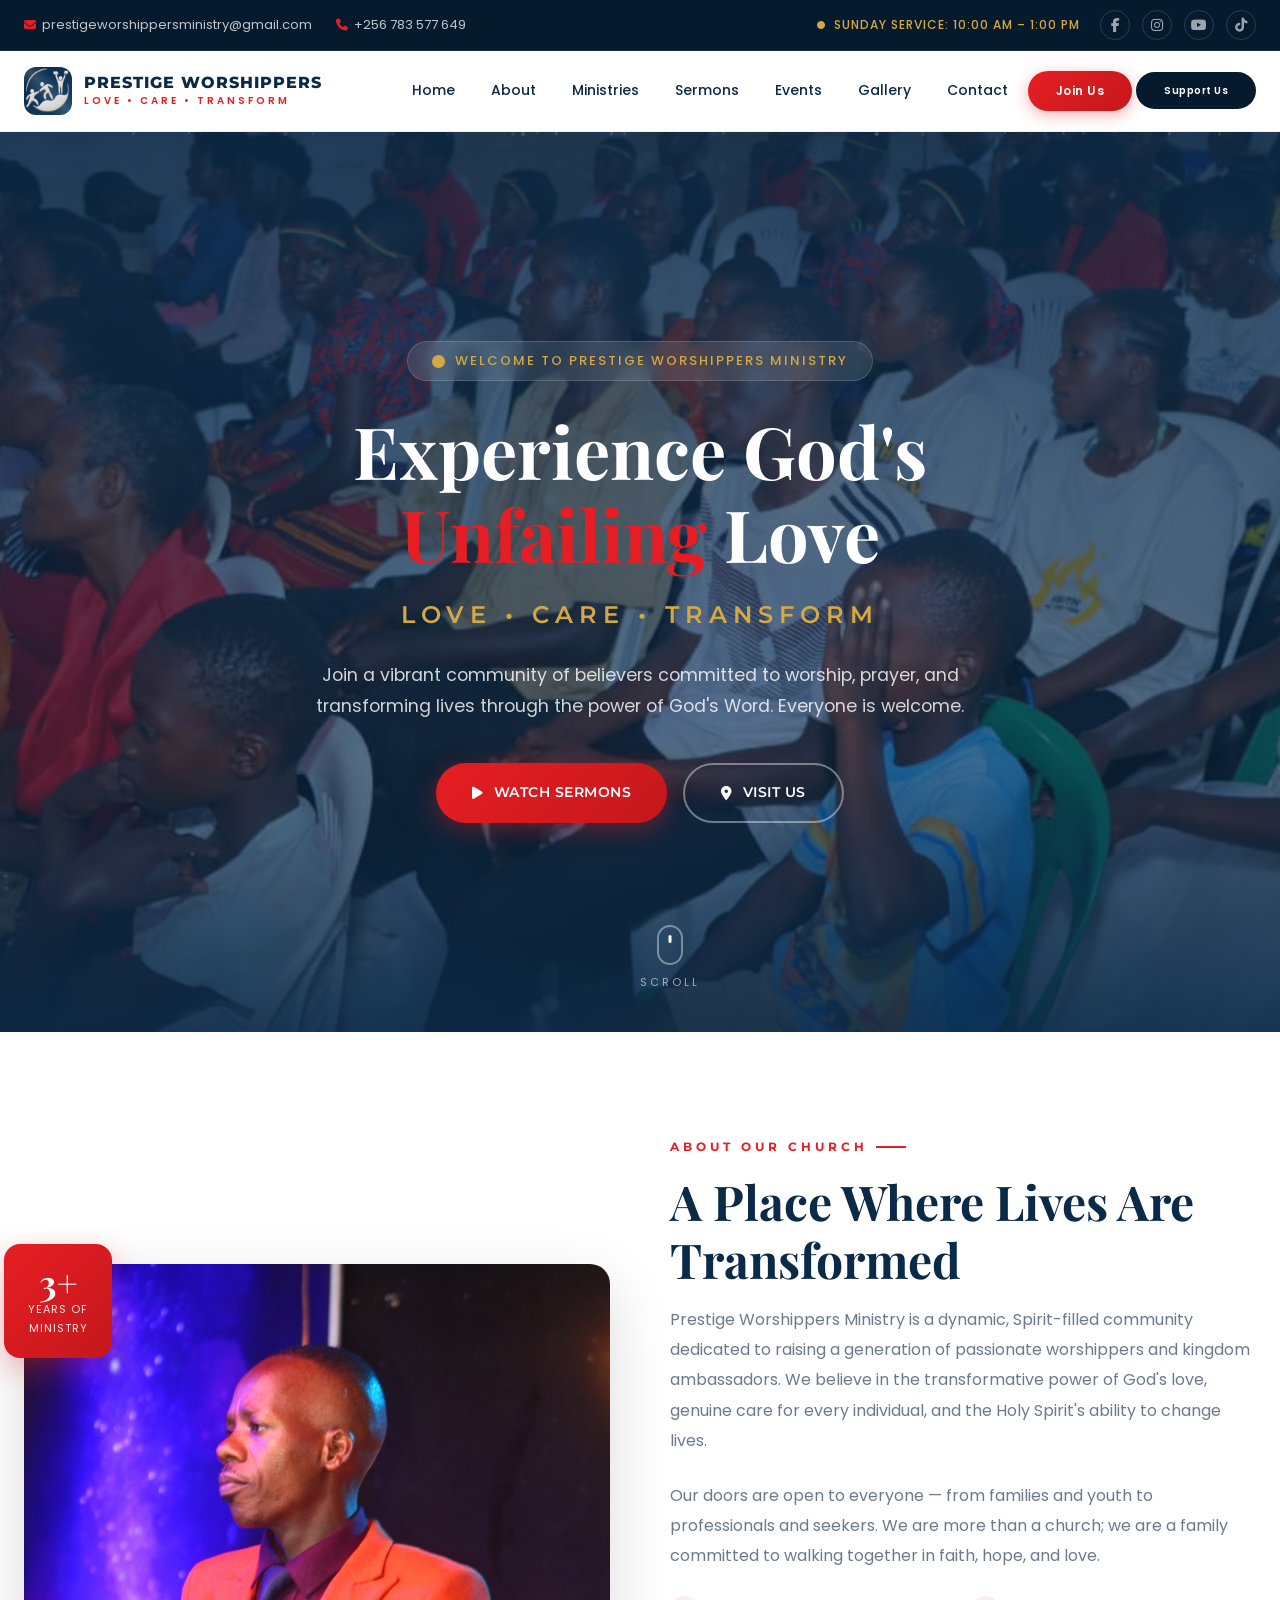
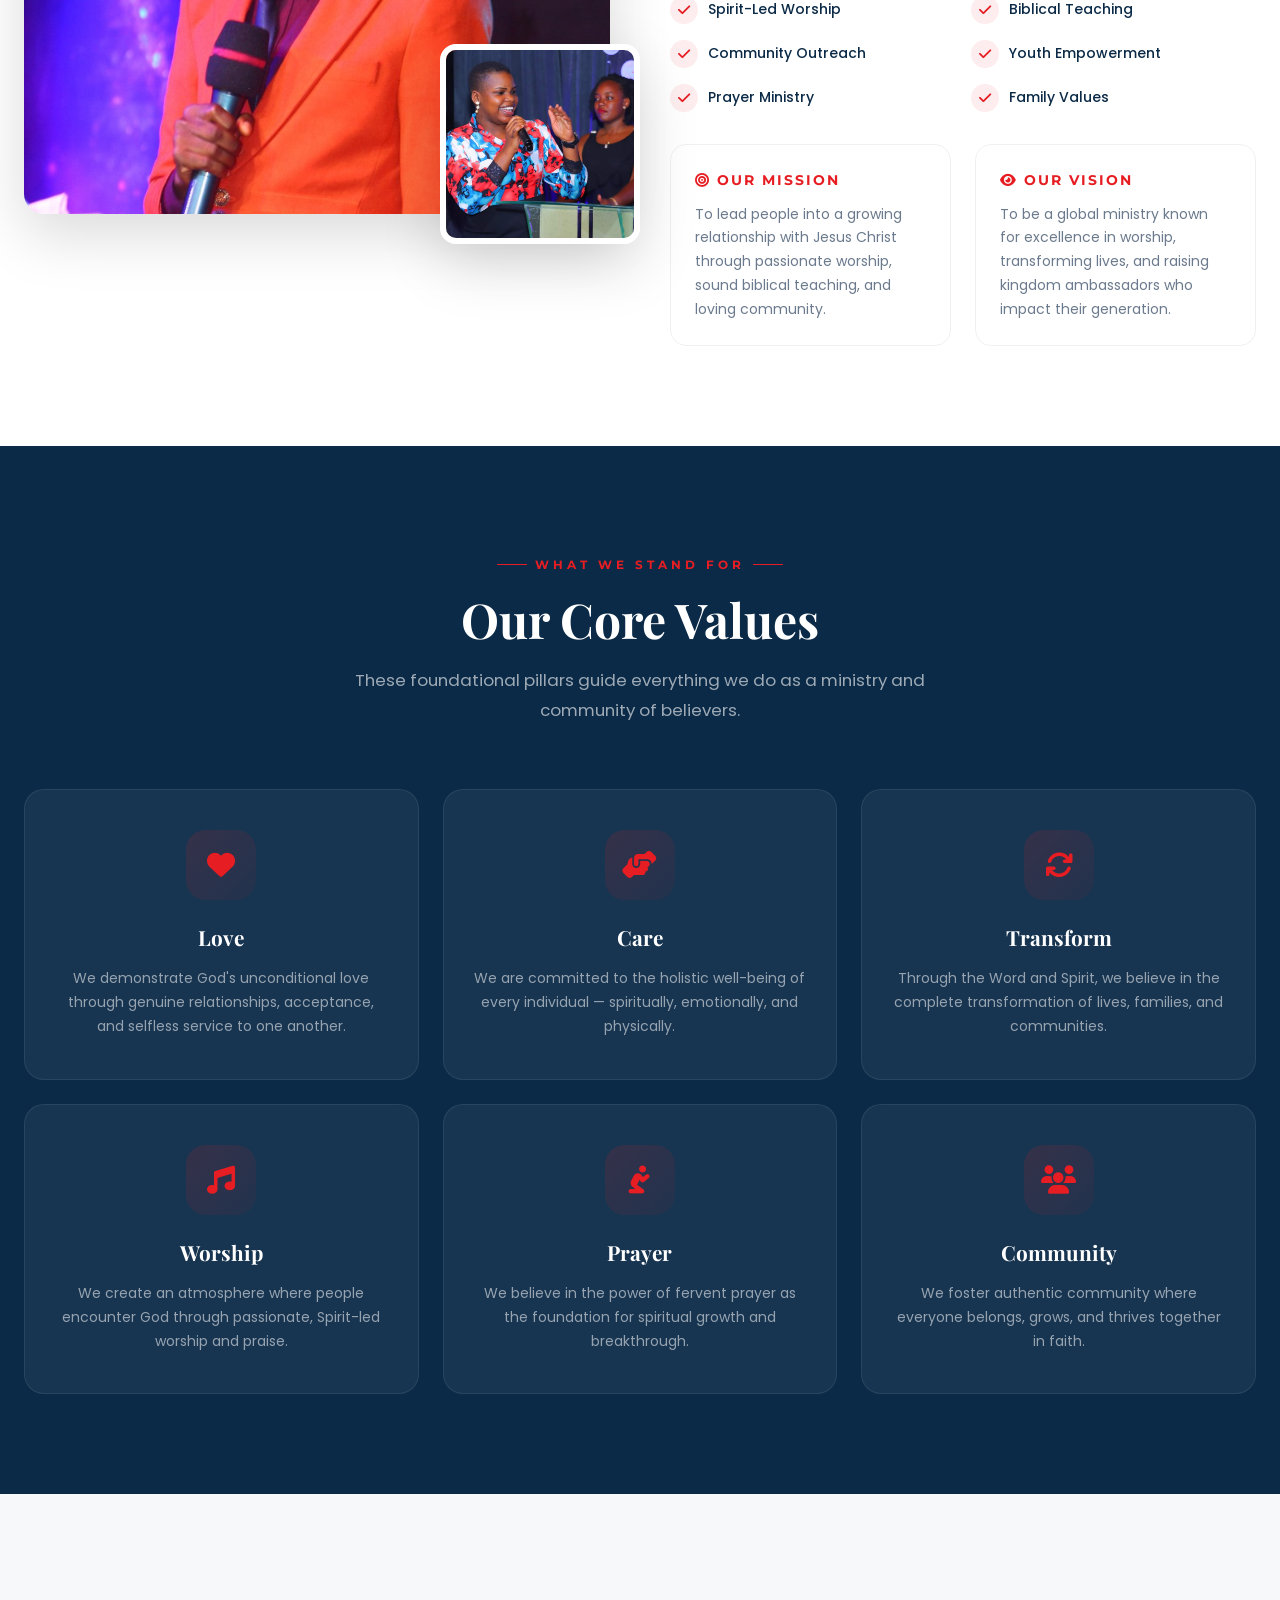
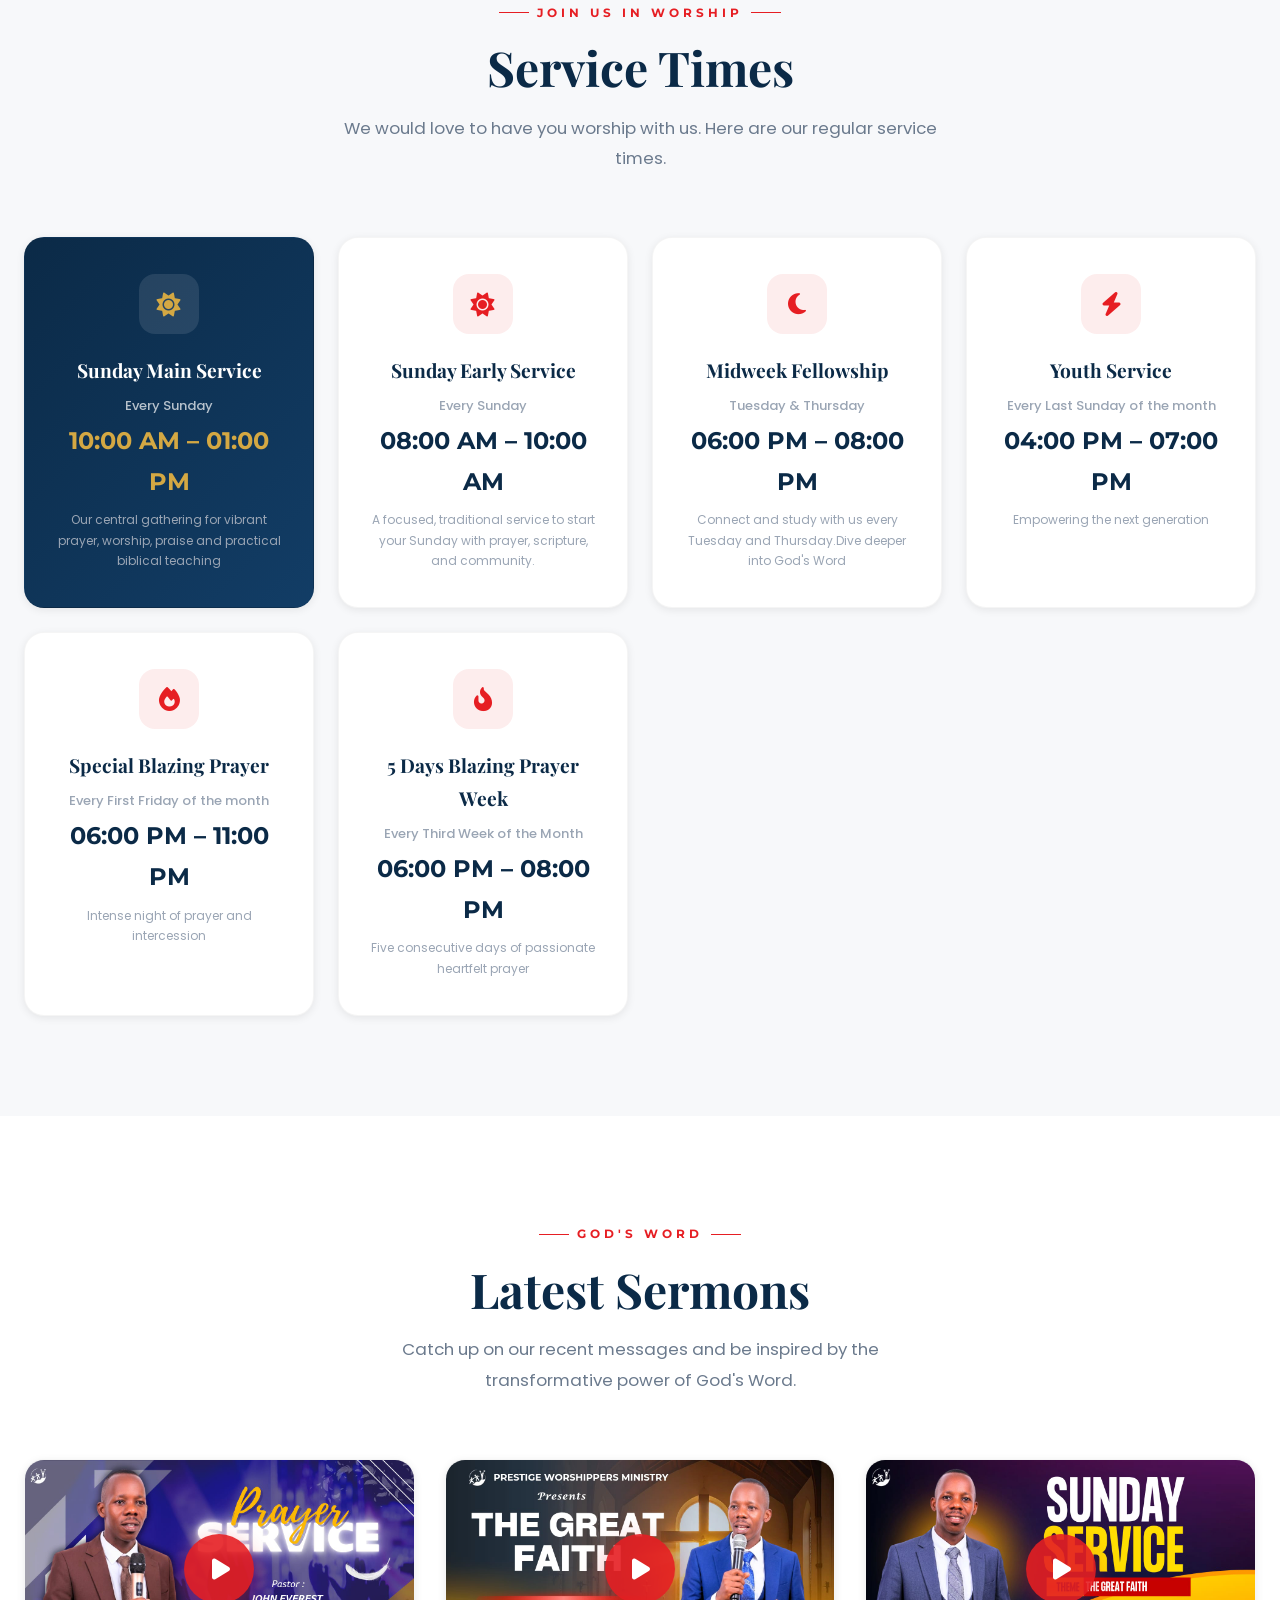
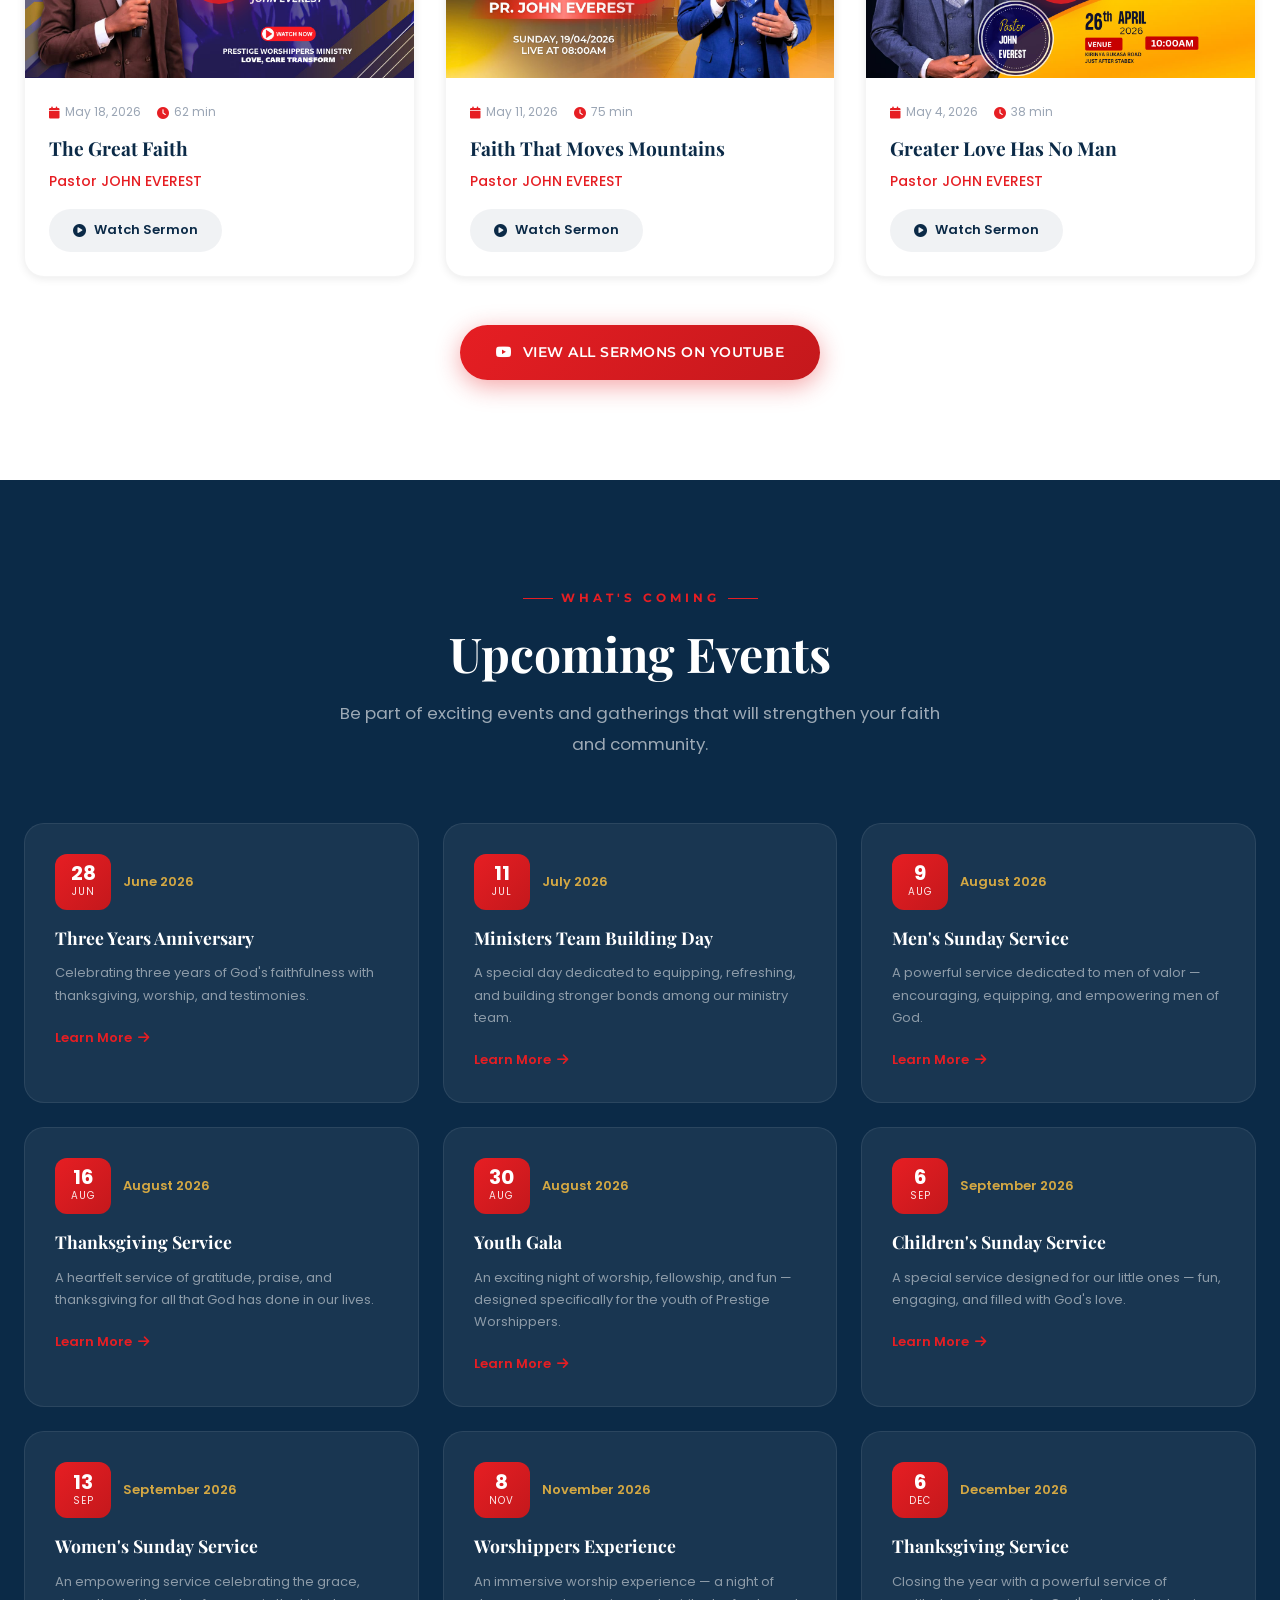
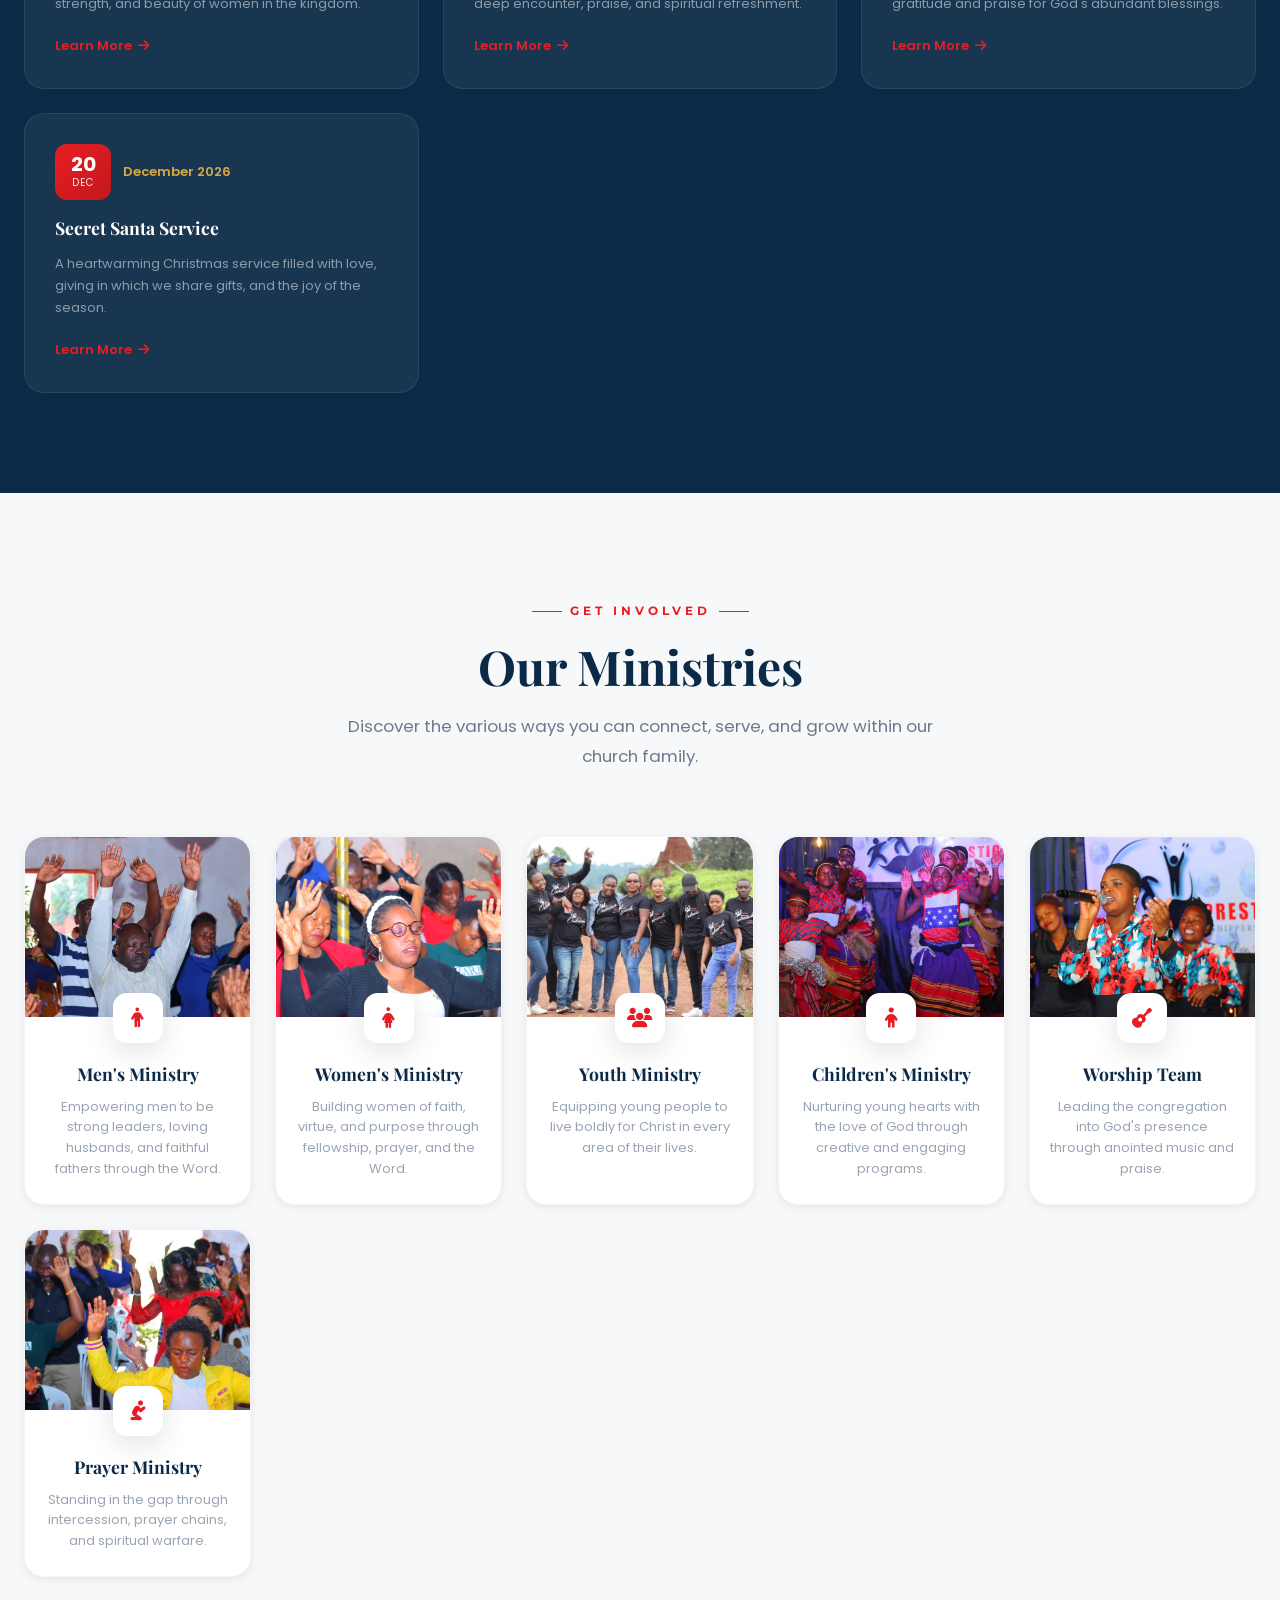
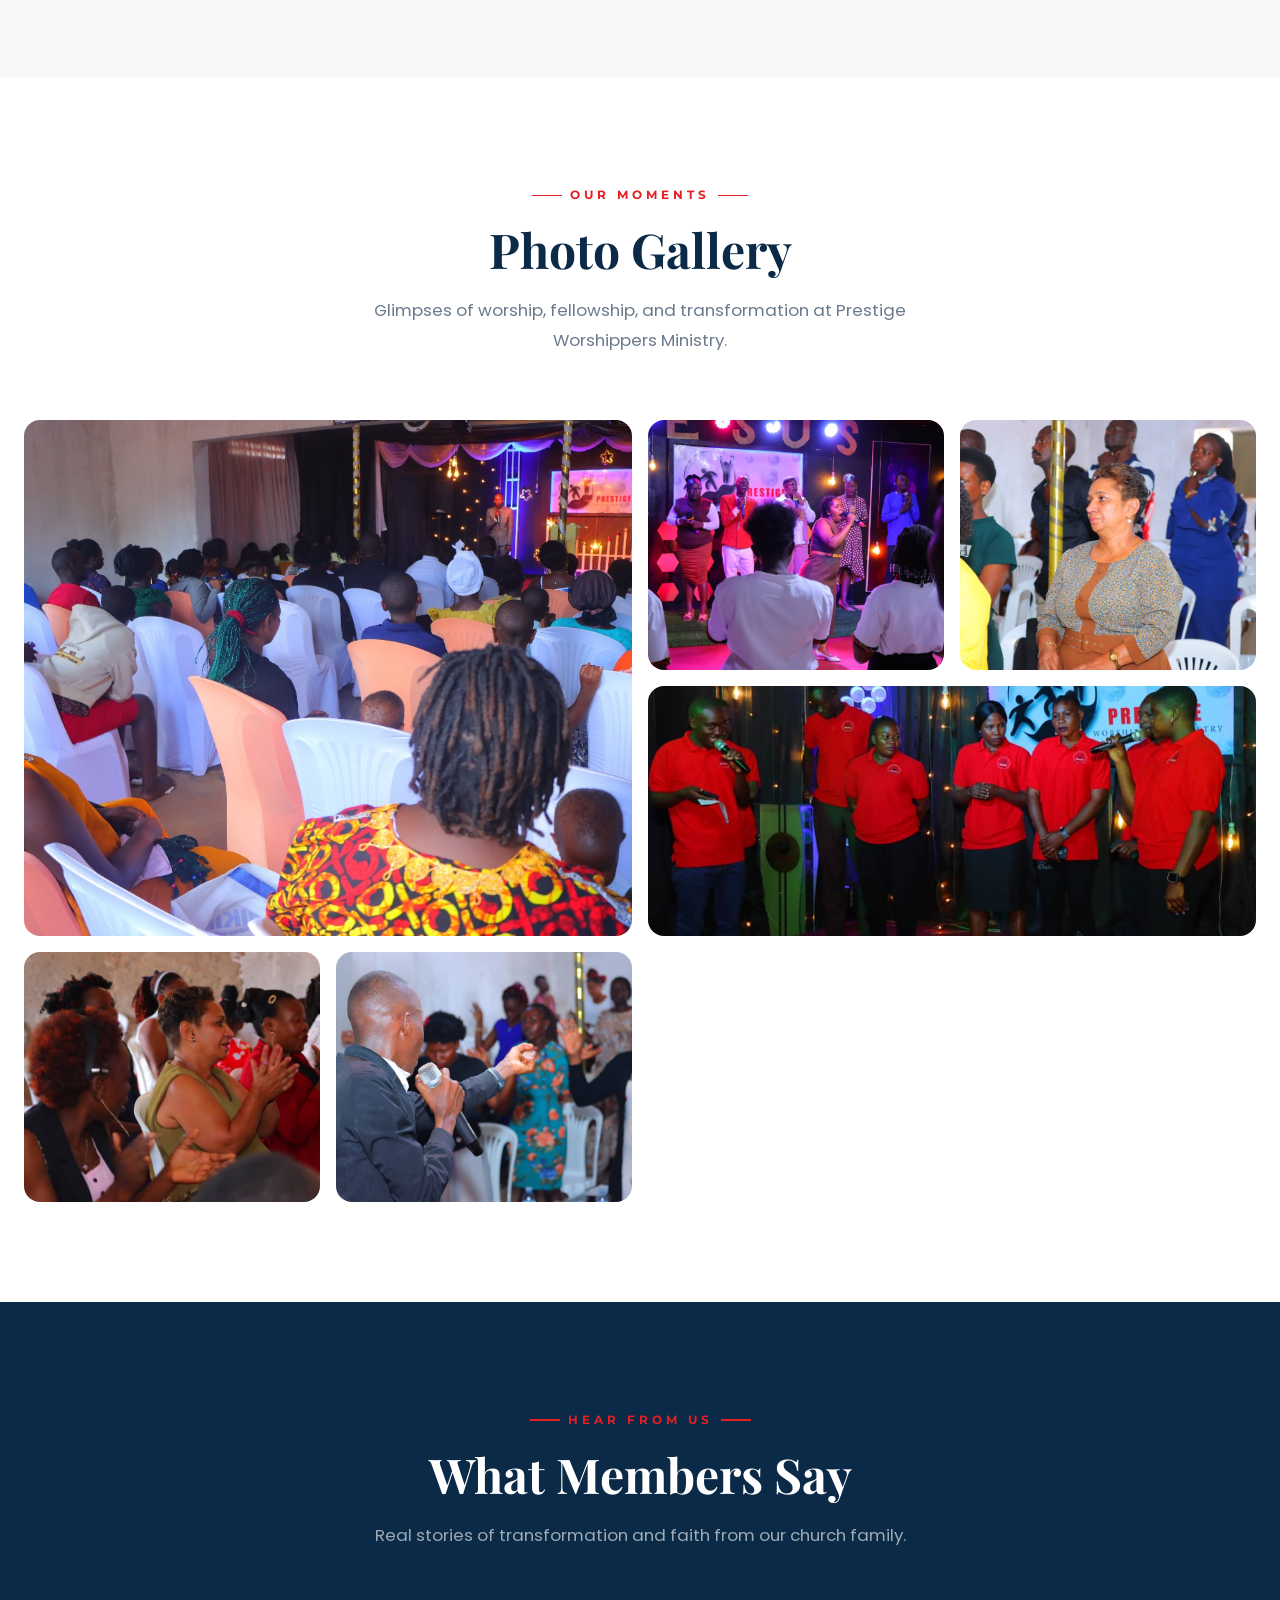
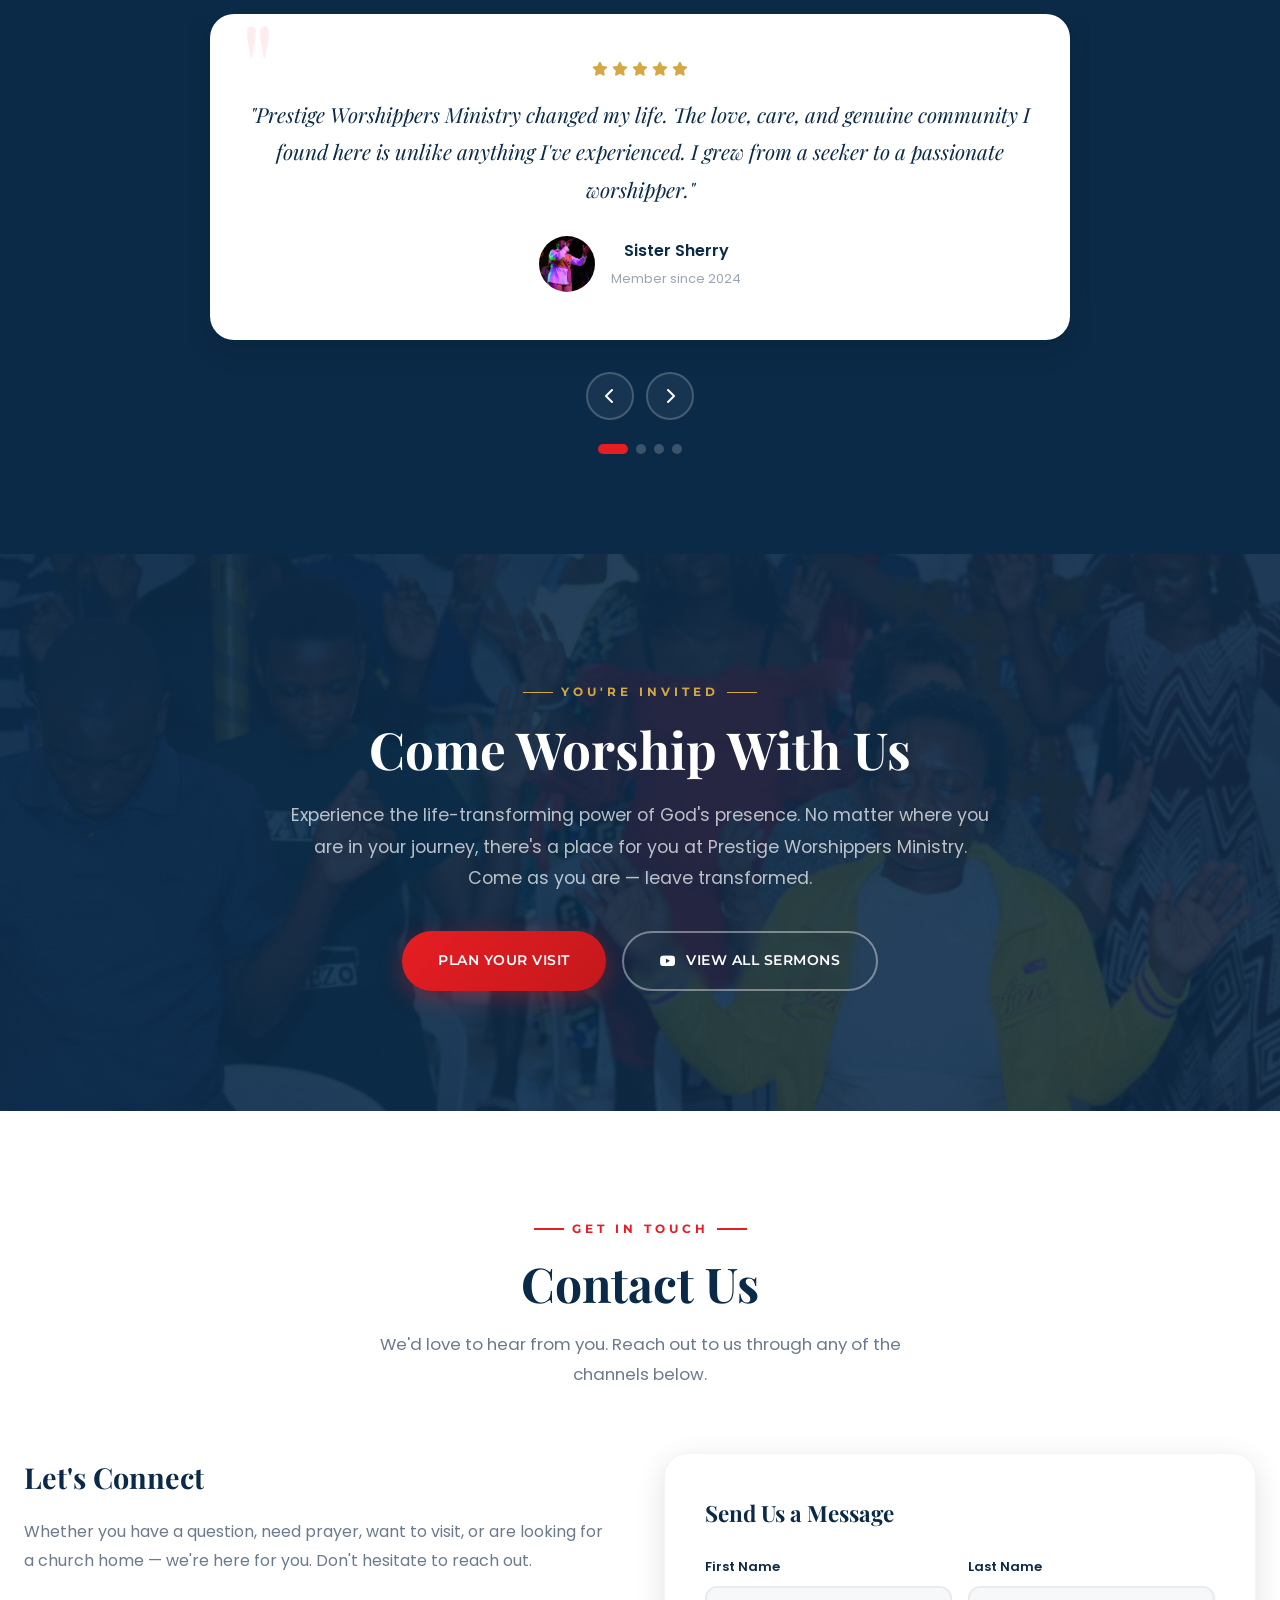
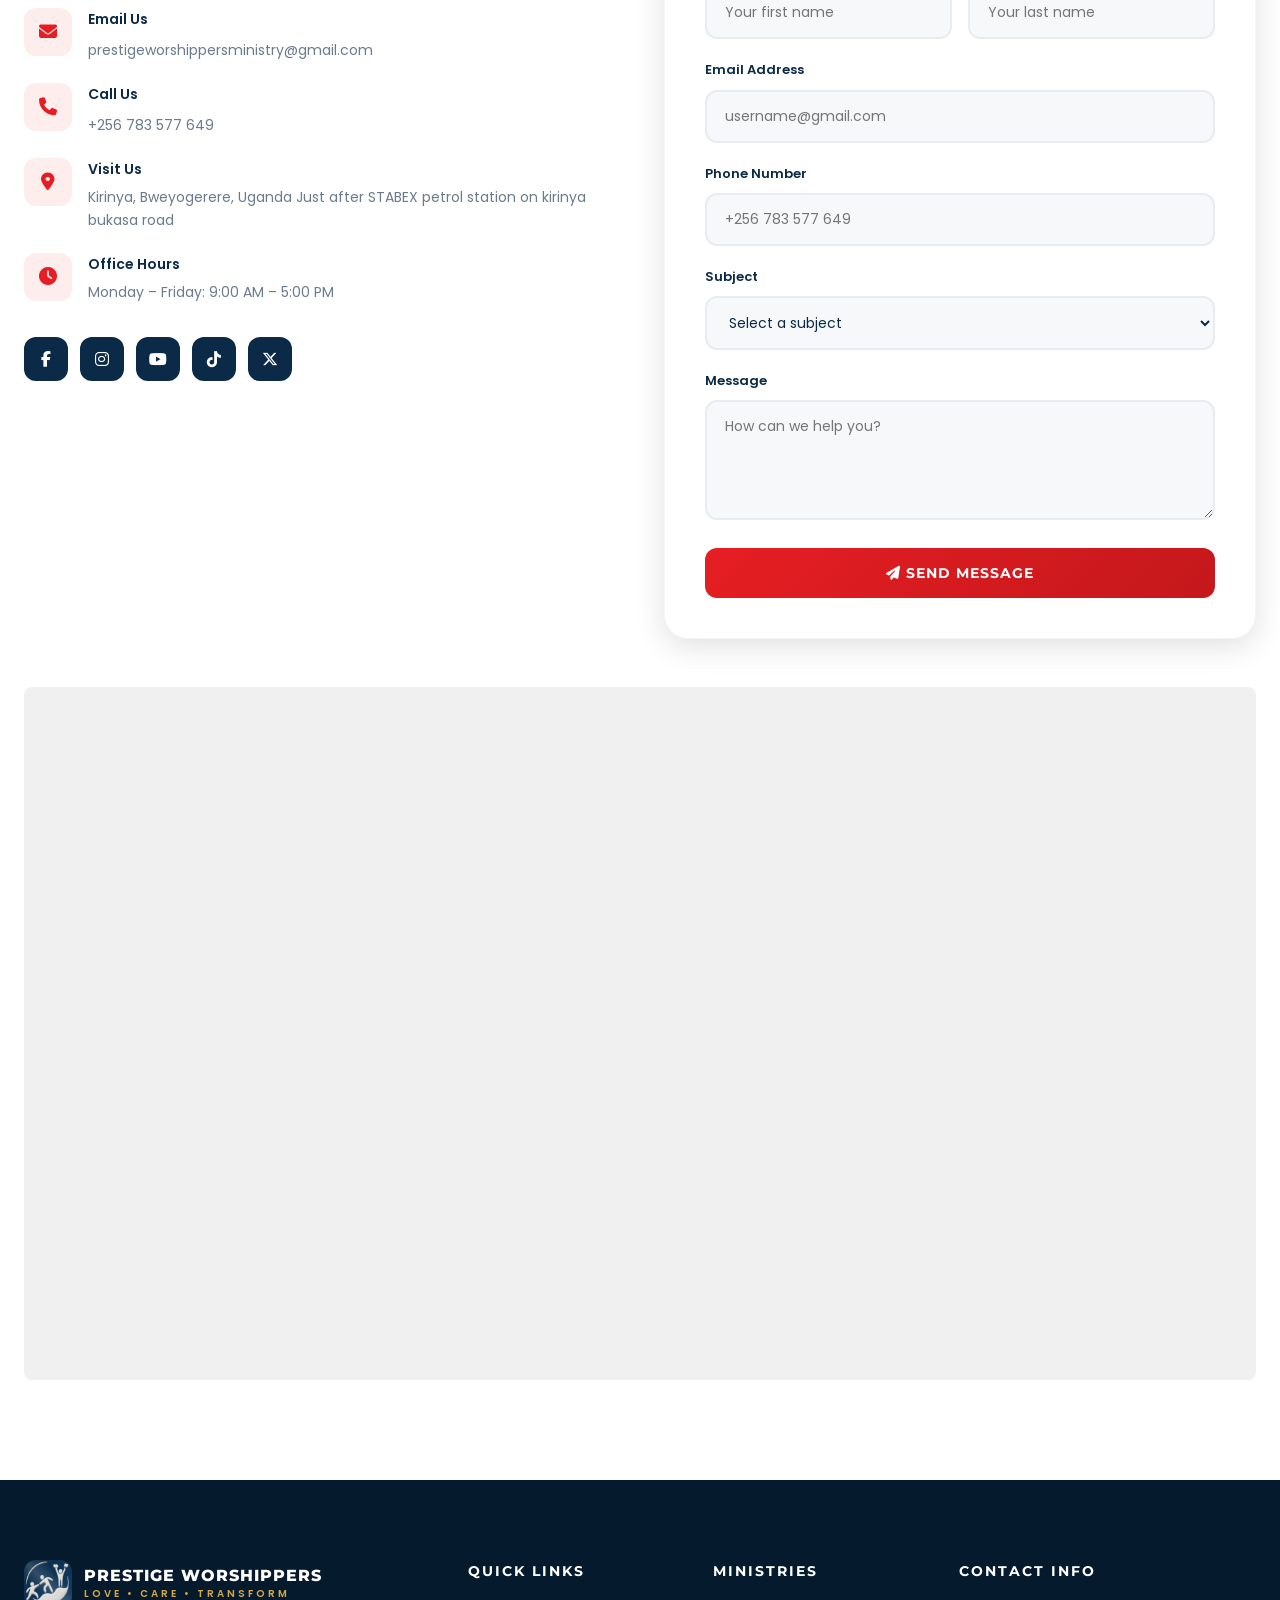
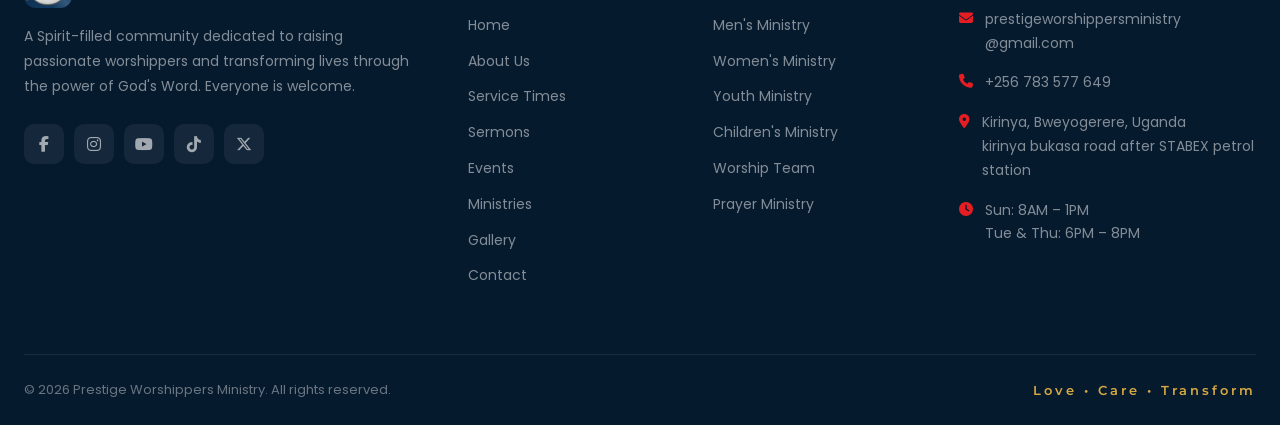
==== index.html @ 94595c98 "Disable mobile zoom to protect layout alignment" ====
<!DOCTYPE html>
<html lang="en">
<head>
    <meta charset="UTF-8">
    <meta name="viewport" content="width=device-width, initial-scale=1.0, maximum-scale=1.0, user-scalable=no">
    <title>Prestige Worshippers Ministry — Love • Care • Transform</title>
    <link rel="preconnect" href="https://fonts.googleapis.com">
    <link rel="preconnect" href="https://fonts.gstatic.com" crossorigin>
    <link href="https://fonts.googleapis.com/css2?family=Montserrat:wght@300;400;500;600;700;800;900&family=Playfair+Display:ital,wght@0,400;0,500;0,600;0,700;1,400;1,500&family=Poppins:wght@300;400;500;600;700;800&display=swap" rel="stylesheet">
    <link rel="stylesheet" href="https://cdnjs.cloudflare.com/ajax/libs/font-awesome/6.5.1/css/all.min.css">
    <style>
        /* ============================================
           CSS RESET & BASE STYLES
           ============================================ */
        *, *::before, *::after {
            margin: 0;
            padding: 0;
            box-sizing: border-box;
        }

        :root {
            --navy: #0B2A47;
            --navy-dark: #061A2E;
            --navy-light: #123D66;
            --red: #E61E23;
            --red-dark: #C4181C;
            --red-light: #FF3338;
            --black: #000000;
            --white: #FFFFFF;
            --gray-100: #F7F8FA;
            --gray-200: #E8ECF1;
            --gray-300: #CBD2DC;
            --gray-400: #9AA5B4;
            --gray-500: #6B7A8D;
            --gray-600: #4A5568;
            --gold: #D4A843;
            --font-heading: 'Playfair Display', serif;
            --font-body: 'Poppins', sans-serif;
            --font-accent: 'Montserrat', sans-serif;
            --shadow-sm: 0 2px 8px rgba(0,0,0,0.08);
            --shadow-md: 0 8px 30px rgba(0,0,0,0.12);
            --shadow-lg: 0 20px 60px rgba(0,0,0,0.15);
            --shadow-xl: 0 30px 80px rgba(0,0,0,0.2);
            --transition: all 0.4s cubic-bezier(0.25, 0.46, 0.45, 0.94);
        }

        html {
            scroll-behavior: smooth;
            font-size: 16px;
        }

        body {
            font-family: var(--font-body);
            color: var(--gray-600);
            line-height: 1.7;
            overflow-x: hidden;
            background: var(--white);
        }

        img {
            max-width: 100%;
            height: auto;
            display: block;
        }

        a {
            text-decoration: none;
            color: inherit;
            transition: var(--transition);
        }

        ul { list-style: none; }

        .container {
            max-width: 1280px;
            margin: 0 auto;
            padding: 0 24px;
        }

        /* ============================================
           PRELOADER
           ============================================ */
        .preloader {
            position: fixed;
            top: 0; left: 0;
            width: 100%; height: 100%;
            background: var(--navy);
            display: flex;
            align-items: center;
            justify-content: center;
            z-index: 99999;
            transition: opacity 0.6s ease, visibility 0.6s ease;
        }

        .preloader.hidden {
            opacity: 0;
            visibility: hidden;
        }

        .preloader-content {
            text-align: center;
        }

        .preloader-cross {
            font-size: 48px;
            color: var(--red);
            animation: pulse-loader 1.2s ease-in-out infinite;
            display: flex;
        }
        .preloader-cross img {
           width: 10%;
           height: 10%;
           object-fit: contain;
           display: block;
           justify-content: center;
           display: block;
           align-items: center;
           background: transparent;  
           margin-left: auto;
           margin-right: auto; 
        }

        .preloader-text {
            font-family: var(--font-accent);
            color: var(--white);
            font-size: 20px;
            letter-spacing: 6px;
            text-transform: uppercase;
            margin-top: 20px;
            opacity: 0.7;
            font-weight: bold;
        }

        @keyframes pulse-loader {
            0%, 100% { transform: scale(1); opacity: 1; }
            50% { transform: scale(1.2); opacity: 0.6; }
        }

        /* ============================================
           SCROLL REVEAL ANIMATIONS
           ============================================ */
        .reveal {
            opacity: 0;
            transform: translateY(40px);
            transition: opacity 0.8s ease, transform 0.8s ease;
        }

        .reveal.active {
            opacity: 1;
            transform: translateY(0);
        }

        .reveal-left {
            opacity: 0;
            transform: translateX(-60px);
            transition: opacity 0.8s ease, transform 0.8s ease;
        }

        .reveal-left.active {
            opacity: 1;
            transform: translateX(0);
        }

        .reveal-right {
            opacity: 0;
            transform: translateX(60px);
            transition: opacity 0.8s ease, transform 0.8s ease;
        }

        .reveal-right.active {
            opacity: 1;
            transform: translateX(0);
        }

        /* ============================================
           TOP HEADER BAR
           ============================================ */
        .top-header {
            background: var(--navy-dark);
            padding: 10px 0;
            font-size: 13px;
            color: rgba(255,255,255,0.75);
            border-bottom: 1px solid rgba(255,255,255,0.08);
            position: relative;
            z-index: 1001;
        }

        .top-header .container {
            display: flex;
            justify-content: space-between;
            align-items: center;
            flex-wrap: wrap;
            gap: 10px;
        }

        .top-header-left {
            display: flex;
            align-items: center;
            gap: 24px;
            flex-wrap: wrap;
        }

        .top-header-left a {
            color: rgba(255,255,255,0.75);
            display: flex;
            align-items: center;
            gap: 6px;
        }

        .top-header-left a:hover {
            color: var(--red);
        }

        .top-header-left i {
            font-size: 12px;
            color: var(--red);
        }

        .top-header-right {
            display: flex;
            align-items: center;
            gap: 20px;
        }

        .top-header-right .service-reminder {
            color: var(--gold);
            font-weight: 500;
            font-size: 12px;
            letter-spacing: 1px;
            text-transform: uppercase;
            display: flex;
            align-items: center;
            gap: 8px;
        }

        .top-header-right .service-reminder i {
            animation: pulse-dot 2s infinite;
        }

        @keyframes pulse-dot {
            0%, 100% { opacity: 1; }
            50% { opacity: 0.3; }
        }

        .social-icons-top {
            display: flex;
            gap: 12px;
        }

        .social-icons-top a {
            color: rgba(255,255,255,0.6);
            font-size: 14px;
            width: 30px;
            height: 30px;
            display: flex;
            align-items: center;
            justify-content: center;
            border-radius: 50%;
            border: 1px solid rgba(255,255,255,0.15);
            transition: var(--transition);
        }

        .social-icons-top a:hover {
            background: var(--red);
            color: var(--white);
            border-color: var(--red);
            transform: translateY(-2px);
        }

        /* ============================================
           STICKY NAVIGATION
           ============================================ */
        .navbar {
            position: sticky;
            top: 0;
            background: rgba(255,255,255,0.97);
            backdrop-filter: blur(20px);
            -webkit-backdrop-filter: blur(20px);
            z-index: 1000;
            transition: var(--transition);
            border-bottom: 1px solid rgba(0,0,0,0.05);
        }

        .navbar.scrolled {
            box-shadow: var(--shadow-md);
            padding: 0;
        }

        .navbar .container {
            display: flex;
            justify-content: space-between;
            align-items: center;
            height: 80px;
        }

        .nav-logo {
            display: flex;
            align-items: center;
            gap: 12px;
            z-index: 1001;
            text-decoration: none;
        }

        .logo-icon {
            width: 48px;
            height: 48px;
            background: linear-gradient(135deg, var(--navy), var(--navy-light));
            border-radius: 12px;
            display: flex;
            align-items: center;
            justify-content: center;
            position: relative;
            overflow: hidden;
            flex-shrink: 0;
        }

        .logo-icon img {
            width: 100%;
            height: 100%;
            object-fit: contain;
            display: block;
            position: relative;
            z-index: 2; 
        }

        .logo-icon::after {
            content: '';
            position: absolute;
            top: -50%;
            left: -50%;
            width: 200%;
            height: 200%;
            background: linear-gradient(45deg, transparent 40%, rgba(255,255,255,0.15) 50%, transparent 60%);
            animation: logo-shine 3s ease-in-out infinite;
            z-index: 1; 
            pointer-events: none;
        }

        @keyframes logo-shine {
            0% { transform: translateX(-100%) rotate(45deg); }
            100% { transform: translateX(100%) rotate(45deg); }
        }

        .logo-text {
            display: flex;
            flex-direction: column;
        }

        .logo-text .church-name {
            font-family: var(--font-accent);
            font-size: 16px;
            font-weight: 800;
            color: var(--navy);
            letter-spacing: 1px;
            line-height: 1.2;
        }

        .logo-text .church-tagline {
            font-size: 10px;
            color: var(--red);
            font-weight: 600;
            letter-spacing: 3px;
            text-transform: uppercase;
        }

        .nav-menu {
            display: flex;
            align-items: center;
            gap: 4px;
        }

        .nav-menu a {
            padding: 8px 16px;
            font-size: 14px;
            font-weight: 500;
            color: var(--navy);
            border-radius: 8px;
            position: relative;
            transition: var(--transition);
        }

        .nav-menu a::after {
            content: '';
            position: absolute;
            bottom: 2px;
            left: 50%;
            transform: translateX(-50%);
            width: 0;
            height: 2px;
            background: var(--red);
            transition: var(--transition);
            border-radius: 2px;
        }

        .nav-menu a:hover::after,
        .nav-menu a.active::after {
            width: 24px;
        }

        .nav-menu a:hover {
            color: var(--red);
        }

        .nav-menu a.active {
            color: var(--red);
        }

        .nav-cta {
            background: linear-gradient(135deg, var(--red), var(--red-dark));
            color: var(--white) !important;
            padding: 10px 28px !important;
            border-radius: 50px !important;
            font-weight: 600 !important;
            font-size: 12px !important;
            letter-spacing: 0.5px;
            box-shadow: 0 4px 15px rgba(230, 30, 35, 0.35);
            transition: var(--transition);
        }
        .nav-cta-support {
            background: var(--navy-dark);
            color: var(--white) !important;
            padding: 10px 28px !important;
            border-radius: 50px !important;
            font-weight: 600 !important;
            font-size: 10px !important;
            letter-spacing: 0.5px;
            box-shadow: 1px solid rgba(255,255,255,0.08);
            transition: var(--transition);
        }

        .nav-cta::after { display: none !important; }

        .nav-cta:hover {
            transform: translateY(-2px);
            box-shadow: 0 8px 25px rgba(230, 30, 35, 0.45);
            color: var(--white) !important;
        }
        .nav-cta-support::after { display: none !important; }

        .nav-cta-support:hover {
            transform: translateY(-2px);
            box-shadow: 1px solid rgba(255,255,255,0.08);
            color: var(--white) !important;
        }

        /* Hamburger */
        .hamburger {
            display: none;
            flex-direction: column;
            cursor: pointer;
            gap: 6px;
            z-index: 1001;
            padding: 8px;
        }

        .hamburger span {
            width: 28px;
            height: 2.5px;
            background: var(--navy);
            border-radius: 4px;
            transition: var(--transition);
        }

        .hamburger.active span:nth-child(1) {
            transform: rotate(45deg) translate(6px, 6px);
        }

        .hamburger.active span:nth-child(2) {
            opacity: 0;
        }

        .hamburger.active span:nth-child(3) {
            transform: rotate(-45deg) translate(6px, -6px);
        }
        /* =========================================
        MOBILE NAVBAR FIX - PASTE AT THE VERY END
        ========================================= */
        @media (max-width: 992px) {
            .navbar {
                position: fixed !important; /* Forces it to stick on mobile */
                width: 100%;
                left: 0;
                top: 0;
                z-index: 9999; /* Keeps it above everything else */
            }
            .hero { 
                margin-top: 80px !important; /* 80px matches your navbar height */
            }
        }

        /* ============================================
           HERO SECTION
           ============================================ */
        .hero {
            position: relative;
            height: 100vh;
            min-height: 700px;
            display: flex;
            align-items: center;
            justify-content: center;
            overflow: hidden;
        }

        .hero-bg {
            position: absolute;
            top: 0; left: 0;
            width: 100%; height: 100%;
            background: url('../people2.jpeg') center/cover no-repeat;
            transform: scale(1.05);
            animation: hero-zoom 20s ease-in-out infinite alternate;
        }

        @keyframes hero-zoom {
            0% { transform: scale(1.05); }
            100% { transform: scale(1.15); }
        }

        .hero-overlay {
            position: absolute;
            top: 0; left: 0;
            width: 100%; height: 100%;
            background: linear-gradient(
                180deg,
                rgba(11, 42, 71, 0.85) 0%,
                rgba(11, 42, 71, 0.7) 40%,
                rgba(11, 42, 71, 0.6) 70%,
                rgba(11, 42, 71, 0.9) 100%
            );
        }

        .hero-particles {
            position: absolute;
            top: 0; left: 0;
            width: 100%; height: 100%;
            overflow: hidden;
            pointer-events: none;
        }

        .particle {
            position: absolute;
            width: 3px;
            height: 3px;
            background: rgba(255,255,255,0.3);
            border-radius: 50%;
            animation: float-particle linear infinite;
        }

        @keyframes float-particle {
            0% { transform: translateY(100vh) rotate(0deg); opacity: 0; }
            10% { opacity: 1; }
            90% { opacity: 1; }
            100% { transform: translateY(-10vh) rotate(720deg); opacity: 0; }
        }

        .hero-content {
            position: relative;
            z-index: 10;
            text-align: center;
            max-width: 900px;
            padding: 0 24px;
        }

        .hero-badge {
            display: inline-flex;
            align-items: center;
            gap: 8px;
            background: rgba(255,255,255,0.1);
            backdrop-filter: blur(10px);
            border: 1px solid rgba(255,255,255,0.15);
            padding: 8px 24px;
            border-radius: 50px;
            font-size: 13px;
            color: var(--gold);
            font-weight: 500;
            letter-spacing: 2px;
            text-transform: uppercase;
            margin-bottom: 28px;
            animation: fadeInDown 1s ease 0.3s both;
        }

        .hero-badge i {
            animation: pulse-dot 2s infinite;
        }

        @keyframes fadeInDown {
            from { opacity: 0; transform: translateY(-20px); }
            to { opacity: 1; transform: translateY(0); }
        }

        .hero h1 {
            font-family: var(--font-heading);
            font-size: clamp(2.5rem, 6vw, 4.5rem);
            color: var(--white);
            font-weight: 700;
            line-height: 1.15;
            margin-bottom: 20px;
            animation: fadeInUp 1s ease 0.5s both;
        }

        .hero h1 span {
            color: var(--red);
        }

        @keyframes fadeInUp {
            from { opacity: 0; transform: translateY(30px); }
            to { opacity: 1; transform: translateY(0); }
        }

        .hero-theme {
            font-family: var(--font-accent);
            font-size: clamp(1rem, 2.5vw, 1.5rem);
            color: var(--gold);
            font-weight: 600;
            letter-spacing: 6px;
            text-transform: uppercase;
            margin-bottom: 24px;
            animation: fadeInUp 1s ease 0.7s both;
        }

        .hero-text {
            font-size: 1.1rem;
            color: rgba(255,255,255,0.8);
            max-width: 650px;
            margin: 0 auto 40px;
            line-height: 1.8;
            animation: fadeInUp 1s ease 0.9s both;
        }

        .hero-buttons {
            display: flex;
            gap: 16px;
            justify-content: center;
            flex-wrap: wrap;
            animation: fadeInUp 1s ease 1.1s both;
        }

        .btn {
            display: inline-flex;
            align-items: center;
            gap: 10px;
            padding: 16px 36px;
            border-radius: 50px;
            font-family: var(--font-accent);
            font-size: 14px;
            font-weight: 600;
            letter-spacing: 0.5px;
            cursor: pointer;
            border: none;
            transition: var(--transition);
            text-transform: uppercase;
        }

        .btn-primary {
            background: linear-gradient(135deg, var(--red), var(--red-dark));
            color: var(--white);
            box-shadow: 0 6px 25px rgba(230, 30, 35, 0.4);
        }

        .btn-primary:hover {
            transform: translateY(-3px);
            box-shadow: 0 10px 35px rgba(230, 30, 35, 0.5);
        }

        .btn-outline {
            background: transparent;
            color: var(--white);
            border: 2px solid rgba(255,255,255,0.4);
            backdrop-filter: blur(5px);
        }

        .btn-outline:hover {
            background: var(--white);
            color: var(--navy);
            border-color: var(--white);
            transform: translateY(-3px);
        }

        .hero-scroll {
            position: absolute;
            bottom: 40px;
            left: 50%;
            transform: translateX(-50%);
            z-index: 10;
            animation: fadeInUp 1s ease 1.5s both;
        }

        .scroll-indicator {
            display: flex;
            flex-direction: column;
            align-items: center;
            gap: 8px;
            color: rgba(255,255,255,0.6);
            font-size: 11px;
            letter-spacing: 3px;
            text-transform: uppercase;
        }

        .scroll-mouse {
            width: 26px;
            height: 40px;
            border: 2px solid rgba(255,255,255,0.4);
            border-radius: 13px;
            position: relative;
        }

        .scroll-mouse::after {
            content: '';
            position: absolute;
            top: 8px;
            left: 50%;
            transform: translateX(-50%);
            width: 3px;
            height: 8px;
            background: var(--white);
            border-radius: 3px;
            animation: scroll-bounce 2s ease-in-out infinite;
        }

        @keyframes scroll-bounce {
            0%, 100% { top: 8px; opacity: 1; }
            50% { top: 20px; opacity: 0.3; }
        }
        @media (max-width: 768px) {
             .hero-scroll {
                bottom: 5px;
             }
        }

        /* ============================================
           SECTION STYLES
           ============================================ */
        .section {
            padding: 100px 0;
        }

        .section-dark {
            background: var(--navy);
            color: var(--white);
        }

        .section-light {
            background: var(--gray-100);
        }

        .section-header {
            text-align: center;
            margin-bottom: 64px;
        }

        .section-label {
            display: inline-flex;
            align-items: center;
            gap: 8px;
            font-family: var(--font-accent);
            font-size: 12px;
            font-weight: 700;
            letter-spacing: 4px;
            text-transform: uppercase;
            color: var(--red);
            margin-bottom: 16px;
        }

        .section-label::before,
        .section-label::after {
            content: '';
            width: 30px;
            height: 1.5px;
            background: var(--red);
        }

        .section-title {
            font-family: var(--font-heading);
            font-size: clamp(2rem, 4vw, 3rem);
            color: var(--navy);
            font-weight: 700;
            line-height: 1.2;
            margin-bottom: 16px;
        }

        .section-dark .section-title {
            color: var(--white);
        }

        .section-subtitle {
            font-size: 1.05rem;
            color: var(--gray-500);
            max-width: 600px;
            margin: 0 auto;
            line-height: 1.8;
        }

        .section-dark .section-subtitle {
            color: rgba(255,255,255,0.6);
        }

        /* ============================================
           ABOUT SECTION
           ============================================ */
        .about-grid {
            display: grid;
            grid-template-columns: 1fr 1fr;
            gap: 60px;
            align-items: center;
        }

        .about-images {
            position: relative;
        }

        .about-img-main {
            border-radius: 20px;
            overflow: hidden;
            box-shadow: var(--shadow-lg);
            height: 550px; 
        }

        .about-img-main img {
            width: 100%;
            height: 100%;
            object-fit: cover;
            object-position: top;
        }

        .about-img-float {
            position: absolute;
            bottom: -30px;
            right: -30px;
            width: 200px;
            height: 200px;
            border-radius: 16px;
            overflow: hidden;
            border: 6px solid var(--white);
            box-shadow: var(--shadow-lg);
        }

        .about-img-float img {
            width: 100%;
            height: 100%;
            object-fit: cover;
        }

        .about-experience {
            position: absolute;
            top: -20px;
            left: -20px;
            background: linear-gradient(135deg, var(--red), var(--red-dark));
            color: var(--white);
            padding: 20px 24px;
            border-radius: 16px;
            text-align: center;
            box-shadow: 0 10px 30px rgba(230, 30, 35, 0.3);
        }

        .about-experience .number {
            font-family: var(--font-heading);
            font-size: 36px;
            font-weight: 700;
            line-height: 1;
        }

        .about-experience .label {
            font-size: 11px;
            letter-spacing: 1px;
            text-transform: uppercase;
            opacity: 0.9;
        }

        .about-content .section-label {
            justify-content: flex-start;
        }

        .about-content .section-label::before { display: none; }

        .about-content .section-title {
            text-align: left;
        }

        .about-text {
            font-size: 1rem;
            color: var(--gray-500);
            line-height: 1.9;
            margin-bottom: 24px;
        }

        .about-features {
            display: grid;
            grid-template-columns: 1fr 1fr;
            gap: 16px;
            margin-bottom: 32px;
        }

        .about-feature {
            display: flex;
            align-items: center;
            gap: 10px;
            font-size: 14px;
            font-weight: 500;
            color: var(--navy);
        }

        .about-feature i {
            color: var(--red);
            font-size: 14px;
            width: 28px;
            height: 28px;
            display: flex;
            align-items: center;
            justify-content: center;
            background: rgba(230, 30, 35, 0.08);
            border-radius: 50%;
            flex-shrink: 0;
        }

        .mission-vision {
            display: grid;
            grid-template-columns: 1fr 1fr;
            gap: 24px;
            margin-top: 32px;
        }

        .mv-card {
            padding: 24px;
            border-radius: 16px;
            border: 1px solid rgba(0,0,0,0.06);
            transition: var(--transition);
        }

        .mv-card:hover {
            box-shadow: var(--shadow-md);
            transform: translateY(-4px);
        }

        .mv-card h4 {
            font-family: var(--font-accent);
            font-size: 14px;
            font-weight: 700;
            color: var(--red);
            letter-spacing: 2px;
            text-transform: uppercase;
            margin-bottom: 10px;
        }

        .mv-card p {
            font-size: 14px;
            color: var(--gray-500);
            line-height: 1.7;
        }

        /* ============================================
           CORE VALUES
           ============================================ */
        .values-grid {
            display: grid;
            grid-template-columns: repeat(3, 1fr);
            gap: 24px;
        }

        .value-card {
            background: rgba(255,255,255,0.05);
            border: 1px solid rgba(255,255,255,0.08);
            border-radius: 20px;
            padding: 40px 30px;
            text-align: center;
            transition: var(--transition);
            position: relative;
            overflow: hidden;
        }

        .value-card::before {
            content: '';
            position: absolute;
            top: 0; left: 0;
            width: 100%; height: 3px;
            background: linear-gradient(90deg, var(--red), var(--gold));
            transform: scaleX(0);
            transform-origin: left;
            transition: var(--transition);
        }

        .value-card:hover::before {
            transform: scaleX(1);
        }

        .value-card:hover {
            background: rgba(255,255,255,0.1);
            transform: translateY(-8px);
            box-shadow: 0 20px 40px rgba(0,0,0,0.2);
        }

        .value-icon {
            width: 70px;
            height: 70px;
            background: linear-gradient(135deg, rgba(230, 30, 35, 0.15), rgba(230, 30, 35, 0.05));
            border-radius: 20px;
            display: flex;
            align-items: center;
            justify-content: center;
            margin: 0 auto 20px;
            font-size: 28px;
            color: var(--red);
            transition: var(--transition);
        }

        .value-card:hover .value-icon {
            background: linear-gradient(135deg, var(--red), var(--red-dark));
            color: var(--white);
            transform: scale(1.1);
        }

        .value-card h3 {
            font-family: var(--font-heading);
            font-size: 1.3rem;
            color: var(--white);
            margin-bottom: 12px;
        }

        .value-card p {
            font-size: 14px;
            color: rgba(255,255,255,0.55);
            line-height: 1.7;
        }

        /* ============================================
           SERVICE TIMES
           ============================================ */
        .services-grid {
            display: grid;
            grid-template-columns: repeat(auto-fit, minmax(280px, 1fr));
            gap: 24px;
        }

        .service-card {
            background: var(--white);
            border-radius: 20px;
            padding: 36px 30px;
            text-align: center;
            box-shadow: var(--shadow-sm);
            border: 1px solid rgba(0,0,0,0.04);
            transition: var(--transition);
            position: relative;
            overflow: hidden;
        }

        .service-card::after {
            content: '';
            position: absolute;
            bottom: 0;
            left: 0;
            width: 100%;
            height: 4px;
            background: linear-gradient(90deg, var(--navy), var(--red));
            transform: scaleX(0);
            transition: var(--transition);
        }

        .service-card:hover::after {
            transform: scaleX(1);
        }

        .service-card:hover {
            transform: translateY(-8px);
            box-shadow: var(--shadow-lg);
        }

        .service-card.featured {
            background: linear-gradient(135deg, var(--navy), var(--navy-light));
            color: var(--white);
        }

        .service-card.featured .service-time,
        .service-card.featured .service-day {
            color: rgba(255,255,255,0.7);
        }

        .service-icon {
            width: 60px;
            height: 60px;
            background: rgba(230, 30, 35, 0.08);
            border-radius: 16px;
            display: flex;
            align-items: center;
            justify-content: center;
            margin: 0 auto 20px;
            font-size: 24px;
            color: var(--red);
        }

        .service-card.featured .service-icon {
            background: rgba(255,255,255,0.1);
            color: var(--gold);
        }

        .service-card h3 {
            font-family: var(--font-heading);
            font-size: 1.2rem;
            color: var(--navy);
            margin-bottom: 8px;
        }

        .service-card.featured h3 { color: var(--white); }

        .service-day {
            font-size: 13px;
            color: var(--gray-400);
            font-weight: 500;
            margin-bottom: 4px;
        }

        .service-time {
            font-family: var(--font-accent);
            font-size: 1.5rem;
            font-weight: 700;
            color: var(--navy);
            margin-bottom: 4px;
        }

        .service-card.featured .service-time { color: var(--gold); }

        .service-note {
            font-size: 12px;
            color: var(--gray-400);
            margin-top: 8px;
        }

        /* ============================================
           SERMONS SECTION
           ============================================ */
        .sermons-grid {
            display: grid;
            grid-template-columns: repeat(auto-fit, minmax(340px, 1fr));
            gap: 30px;
        }

        .sermon-card {
            background: var(--white);
            border-radius: 20px;
            overflow: hidden;
            box-shadow: var(--shadow-sm);
            border: 1px solid rgba(0,0,0,0.04);
            transition: var(--transition);
        }

        .sermon-card:hover {
            transform: translateY(-8px);
            box-shadow: var(--shadow-lg);
        }

        .sermon-video {
            position: relative;
            aspect-ratio: 16/9;
            overflow: hidden;
            background: var(--navy);
        }

        .sermon-video iframe {
            width: 100%;
            height: 100%;
            border: none;
        }

        .sermon-video-placeholder {
            width: 100%;
            height: 100%;
            object-fit: cover;
            transition: var(--transition);
        }

        .sermon-card:hover .sermon-video-placeholder {
            transform: scale(1.05);
        }

        .play-btn {
            position: absolute;
            top: 50%;
            left: 50%;
            transform: translate(-50%, -50%);
            width: 70px;
            height: 70px;
            background: rgba(230, 30, 35, 0.9);
            border-radius: 50%;
            display: flex;
            align-items: center;
            justify-content: center;
            color: var(--white);
            font-size: 24px;
            cursor: pointer;
            transition: var(--transition);
            box-shadow: 0 8px 25px rgba(230, 30, 35, 0.4);
        }

        .play-btn:hover {
            transform: translate(-50%, -50%) scale(1.1);
            background: var(--red);
        }

        .sermon-info {
            padding: 24px;
        }

        .sermon-meta {
            display: flex;
            align-items: center;
            gap: 16px;
            margin-bottom: 12px;
            font-size: 12px;
            color: var(--gray-400);
        }

        .sermon-meta span {
            display: flex;
            align-items: center;
            gap: 5px;
        }

        .sermon-meta i {
            color: var(--red);
        }

        .sermon-info h3 {
            font-family: var(--font-heading);
            font-size: 1.2rem;
            color: var(--navy);
            margin-bottom: 8px;
            line-height: 1.4;
        }

        .sermon-preacher {
            font-size: 14px;
            color: var(--red);
            font-weight: 500;
        }

        .sermon-btn {
            display: inline-flex;
            align-items: center;
            gap: 8px;
            margin-top: 16px;
            font-size: 13px;
            font-weight: 600;
            color: var(--navy);
            padding: 10px 24px;
            background: rgba(11, 42, 71, 0.06);
            border-radius: 50px;
            transition: var(--transition);
        }

        .sermon-btn:hover {
            background: var(--navy);
            color: var(--white);
        }

        /* ============================================
           EVENTS SECTION
           ============================================ */
        .events-grid {
            display: grid;
            grid-template-columns: repeat(auto-fill, minmax(300px, 1fr));
            gap: 24px;
        }

        .event-card {
            background: rgba(255,255,255,0.06);
            border: 1px solid rgba(255,255,255,0.08);
            border-radius: 20px;
            padding: 30px;
            transition: var(--transition);
            position: relative;
            overflow: hidden;
        }

        .event-card::before {
            content: '';
            position: absolute;
            top: 0;
            left: 0;
            width: 4px;
            height: 100%;
            background: linear-gradient(180deg, var(--red), var(--gold));
            border-radius: 4px;
            opacity: 0;
            transition: var(--transition);
        }

        .event-card:hover::before {
            opacity: 1;
        }

        .event-card:hover {
            background: rgba(255,255,255,0.1);
            transform: translateY(-4px);
            box-shadow: 0 20px 40px rgba(0,0,0,0.2);
        }

        .event-date {
            display: flex;
            align-items: center;
            gap: 12px;
            margin-bottom: 16px;
        }

        .event-date-box {
            width: 56px;
            height: 56px;
            background: linear-gradient(135deg, var(--red), var(--red-dark));
            border-radius: 12px;
            display: flex;
            flex-direction: column;
            align-items: center;
            justify-content: center;
            color: var(--white);
            flex-shrink: 0;
        }

        .event-date-box .day {
            font-size: 20px;
            font-weight: 700;
            line-height: 1;
        }

        .event-date-box .month {
            font-size: 10px;
            text-transform: uppercase;
            letter-spacing: 1px;
            opacity: 0.9;
        }

        .event-date-info .month-year {
            font-size: 13px;
            color: var(--gold);
            font-weight: 600;
        }

        .event-card h3 {
            font-family: var(--font-heading);
            font-size: 1.1rem;
            color: var(--white);
            margin-bottom: 12px;
            line-height: 1.4;
        }

        .event-card p {
            font-size: 13px;
            color: rgba(255,255,255,0.5);
            line-height: 1.7;
            margin-bottom: 16px;
        }

        .event-link {
            display: inline-flex;
            align-items: center;
            gap: 6px;
            font-size: 13px;
            font-weight: 600;
            color: var(--red);
            transition: var(--transition);
        }

        .event-link:hover {
            color: var(--gold);
            gap: 10px;
        }

        /* ============================================
           MINISTRIES SECTION
           ============================================ */
        .ministries-grid {
            display: grid;
            grid-template-columns: repeat(auto-fit, minmax(200px, 1fr));
            gap: 24px;
        }

        .ministry-card {
            background: var(--white);
            border-radius: 20px;
            overflow: hidden;
            box-shadow: var(--shadow-sm);
            border: 1px solid rgba(0,0,0,0.04);
            transition: var(--transition);
            text-align: center;
        }

        .ministry-card:hover {
            transform: translateY(-8px);
            box-shadow: var(--shadow-lg);
        }

        .ministry-img {
            height: 180px;
            overflow: hidden;
        }

        .ministry-img img {
            width: 100%;
            height: 100%;
            object-fit: cover;
            transition: var(--transition);
        }

        .ministry-card:hover .ministry-img img {
            transform: scale(1.1);
        }

        .ministry-content {
            padding: 24px 20px;
        }

        .ministry-icon {
            width: 50px;
            height: 50px;
            background: rgba(230, 30, 35, 0.08);
            border-radius: 14px;
            display: flex;
            align-items: center;
            justify-content: center;
            margin: -48px auto 16px;
            font-size: 20px;
            color: var(--red);
            position: relative;
            z-index: 2;
            box-shadow: var(--shadow-md);
            background: var(--white);
            border: 3px solid var(--white);
        }

        .ministry-card:hover .ministry-icon {
            background: linear-gradient(135deg, var(--red), var(--red-dark));
            color: var(--white);
        }

        .ministry-content h3 {
            font-family: var(--font-heading);
            font-size: 1.1rem;
            color: var(--navy);
            margin-bottom: 8px;
        }

        .ministry-content p {
            font-size: 13px;
            color: var(--gray-400);
            line-height: 1.6;
        }

        /* ============================================
           GALLERY SECTION
           ============================================ */
        .gallery-grid {
            display: grid;
            grid-template-columns: repeat(4, 1fr);
            grid-auto-rows: 250px;
            gap: 16px;
        }

        .gallery-item {
            border-radius: 16px;
            overflow: hidden;
            position: relative;
            cursor: pointer;
        }

        .gallery-item:nth-child(1) {
            grid-column: span 2;
            grid-row: span 2;
        }

        .gallery-item:nth-child(4) {
            grid-column: span 2;
        }

        .gallery-item img {
            width: 100%;
            height: 100%;
            object-fit: cover;
            transition: var(--transition);
        }

        .gallery-item:hover img {
            transform: scale(1.08);
        }

        .gallery-overlay {
            position: absolute;
            top: 0; left: 0;
            width: 100%; height: 100%;
            background: linear-gradient(180deg, transparent 40%, rgba(11, 42, 71, 0.8) 100%);
            opacity: 0;
            transition: var(--transition);
            display: flex;
            align-items: flex-end;
            padding: 24px;
        }

        .gallery-item:hover .gallery-overlay {
            opacity: 1;
        }

        .gallery-overlay span {
            color: var(--white);
            font-size: 14px;
            font-weight: 500;
        }

        .gallery-overlay i {
            position: absolute;
            top: 50%;
            left: 50%;
            transform: translate(-50%, -50%) scale(0);
            color: var(--white);
            font-size: 32px;
            transition: var(--transition);
        }

        .gallery-item:hover .gallery-overlay i {
            transform: translate(-50%, -50%) scale(1);
        }

        /* ============================================
           TESTIMONIALS SECTION
           ============================================ */
        .testimonials-wrapper {
            position: relative;
            max-width: 900px;
            margin: 0 auto;
            overflow: hidden;
        }

        .testimonials-track {
            display: flex;
            transition: transform 0.6s cubic-bezier(0.25, 0.46, 0.45, 0.94);
        }

        .testimonial-slide {
            min-width: 100%;
            padding: 0 20px;
        }

        .testimonial-card {
            background: var(--white);
            border-radius: 24px;
            padding: 48px 40px;
            text-align: center;
            box-shadow: var(--shadow-md);
            position: relative;
        }

        .testimonial-card::before {
            content: '"';
            font-family: var(--font-heading);
            font-size: 120px;
            color: rgba(230, 30, 35, 0.08);
            position: absolute;
            top: -10px;
            left: 30px;
            line-height: 1;
        }

        .testimonial-text {
            font-family: var(--font-heading);
            font-size: 1.3rem;
            color: var(--navy);
            line-height: 1.8;
            font-style: italic;
            margin-bottom: 28px;
            position: relative;
            z-index: 1;
        }

        .testimonial-author {
            display: flex;
            align-items: center;
            justify-content: center;
            gap: 16px;
        }

        .testimonial-avatar {
            width: 56px;
            height: 56px;
            border-radius: 50%;
            overflow: hidden;
            display: flex;
            align-items: center;
            justify-content: center;
            flex-shrink: 0; 
        }

        .testimonial-avatar img {
            width: 100%;
            height: 100%;
            object-fit: cover; 
            display: block;
        }

        .testimonial-info h4 {
            font-size: 16px;
            font-weight: 600;
            color: var(--navy);
        }

        .testimonial-info span {
            font-size: 13px;
            color: var(--gray-400);
        }

        .testimonial-stars {
            color: var(--gold);
            font-size: 14px;
            margin-bottom: 20px;
            display: flex;
            justify-content: center;
            gap: 4px;
        }

        .testimonials-nav {
            display: flex;
            justify-content: center;
            gap: 12px;
            margin-top: 32px;
        }

        .testimonials-nav button {
            width: 48px;
            height: 48px;
            border-radius: 50%;
            border: 2px solid rgba(255,255,255,0.2);
            background: rgba(255,255,255,0.05);
            color: var(--white);
            font-size: 16px;
            cursor: pointer;
            transition: var(--transition);
            display: flex;
            align-items: center;
            justify-content: center;
        }

        .testimonials-nav button:hover {
            background: var(--red);
            border-color: var(--red);
        }

        .testimonials-dots {
            display: flex;
            justify-content: center;
            gap: 8px;
            margin-top: 24px;
        }

        .dot {
            width: 10px;
            height: 10px;
            border-radius: 50%;
            background: rgba(255,255,255,0.2);
            cursor: pointer;
            transition: var(--transition);
        }

        .dot.active {
            background: var(--red);
            width: 30px;
            border-radius: 5px;
        }

        /* ============================================
           CTA SECTION
           ============================================ */
        .cta-section {
            position: relative;
            padding: 120px 0;
            overflow: hidden;
        }

        .cta-bg {
            position: absolute;
            top: 0; left: 0;
            width: 100%; height: 100%;
            background: url('../worship.jpeg') center/cover no-repeat;
        }

        .cta-overlay {
            position: absolute;
            top: 0; left: 0;
            width: 100%; height: 100%;
            background: linear-gradient(135deg, rgba(11, 42, 71, 0.92), rgba(11, 42, 71, 0.85));
        }

        .cta-content {
            position: relative;
            z-index: 2;
            text-align: center;
            max-width: 700px;
            margin: 0 auto;
        }

        .cta-content .section-label {
            color: var(--gold);
        }

        .cta-content .section-label::before,
        .cta-content .section-label::after {
            background: var(--gold);
        }

        .cta-content h2 {
            font-family: var(--font-heading);
            font-size: clamp(2rem, 4vw, 3.2rem);
            color: var(--white);
            margin-bottom: 20px;
            line-height: 1.2;
        }

        .cta-content p {
            font-size: 1.1rem;
            color: rgba(255,255,255,0.7);
            margin-bottom: 36px;
            line-height: 1.8;
        }

        .cta-buttons {
            display: flex;
            gap: 16px;
            justify-content: center;
            flex-wrap: wrap;
        }

        /* ============================================
           CONTACT SECTION
           ============================================ */
        .contact-grid {
            display: grid;
            grid-template-columns: 1fr 1fr;
            gap: 48px;
        }

        .contact-info h3 {
            font-family: var(--font-heading);
            font-size: 1.8rem;
            color: var(--navy);
            margin-bottom: 16px;
        }

        .contact-info > p {
            color: var(--gray-500);
            margin-bottom: 32px;
            line-height: 1.8;
        }

        .contact-details {
            display: flex;
            flex-direction: column;
            gap: 20px;
            margin-bottom: 32px;
        }

        .contact-item {
            display: flex;
            align-items: flex-start;
            gap: 16px;
        }

        .contact-item-icon {
            width: 48px;
            height: 48px;
            background: rgba(230, 30, 35, 0.08);
            border-radius: 12px;
            display: flex;
            align-items: center;
            justify-content: center;
            color: var(--red);
            font-size: 18px;
            flex-shrink: 0;
        }

        .contact-item-text h4 {
            font-size: 14px;
            font-weight: 600;
            color: var(--navy);
            margin-bottom: 4px;
        }

        .contact-item-text p,
        .contact-item-text a {
            font-size: 14px;
            color: var(--gray-500);
        }

        .contact-item-text a:hover {
            color: var(--red);
        }

        .contact-social {
            display: flex;
            gap: 12px;
        }

        .contact-social a {
            width: 44px;
            height: 44px;
            border-radius: 12px;
            background: var(--navy);
            color: var(--white);
            display: flex;
            align-items: center;
            justify-content: center;
            font-size: 16px;
            transition: var(--transition);
        }

        .contact-social a:hover {
            background: var(--red);
            transform: translateY(-3px);
        }

        .contact-form-wrapper {
            background: var(--white);
            border-radius: 24px;
            padding: 40px;
            box-shadow: var(--shadow-md);
            border: 1px solid rgba(0,0,0,0.04);
        }

        .contact-form-wrapper h3 {
            font-family: var(--font-heading);
            font-size: 1.4rem;
            color: var(--navy);
            margin-bottom: 24px;
        }

        .form-group {
            margin-bottom: 20px;
        }

        .form-group label {
            display: block;
            font-size: 13px;
            font-weight: 600;
            color: var(--navy);
            margin-bottom: 8px;
        }

        .form-group input,
        .form-group textarea,
        .form-group select {
            width: 100%;
            padding: 14px 18px;
            border: 2px solid var(--gray-200);
            border-radius: 12px;
            font-family: var(--font-body);
            font-size: 14px;
            color: var(--navy);
            transition: var(--transition);
            background: var(--gray-100);
        }

        .form-group input:focus,
        .form-group textarea:focus,
        .form-group select:focus {
            outline: none;
            border-color: var(--red);
            background: var(--white);
            box-shadow: 0 0 0 4px rgba(230, 30, 35, 0.1);
        }

        .form-group textarea {
            min-height: 120px;
            resize: vertical;
        }

        .form-row {
            display: grid;
            grid-template-columns: 1fr 1fr;
            gap: 16px;
        }

        .form-submit {
            width: 100%;
            padding: 16px;
            background: linear-gradient(135deg, var(--red), var(--red-dark));
            color: var(--white);
            border: none;
            border-radius: 12px;
            font-family: var(--font-accent);
            font-size: 14px;
            font-weight: 700;
            letter-spacing: 1px;
            text-transform: uppercase;
            cursor: pointer;
            transition: var(--transition);
        }

        .form-submit:hover {
            transform: translateY(-2px);
            box-shadow: 0 8px 25px rgba(230, 30, 35, 0.4);
        }

        .map-placeholder {
            margin-top: 48px;
            border-radius: 20px;
            overflow: hidden;
            height: 300px;
            background: var(--gray-200);
            display: flex;
            align-items: center;
            justify-content: center;
            color: var(--gray-400);
            font-size: 14px;
            gap: 8px;
        }

        .map-placeholder i {
            font-size: 24px;
            color: var(--red);
        }
       .map-container {
            position: relative;
            width: 100%;
            padding-bottom: 56.25%;
            height: 0;
            overflow: hidden;
            border-radius: 8px; 
            background: #f0f0f0; 
        }

        .map-container iframe {
            position: absolute;
            top: 0;
            left: 0;
            width: 100%;
            height: 100%;
            border: 0;
        }

        .map-container.reveal {
            opacity: 0;
            transform: translateY(20px);
            transition: opacity 0.6s ease, transform 0.6s ease;
        }

        .map-container.reveal.active {
            opacity: 1;
            transform: translateY(0);
        }

        /* ============================================
           FOOTER
           ============================================ */
        .footer {
            background: var(--navy-dark);
            color: var(--white);
            padding: 80px 0 0;
        }

        .footer-grid {
            display: grid;
            grid-template-columns: 2fr 1fr 1fr 1.5fr;
            gap: 48px;
            padding-bottom: 60px;
            border-bottom: 1px solid rgba(255,255,255,0.08);
        }

        .footer-brand .logo-text .church-name {
            color: var(--white);
        }

        .footer-brand p {
            font-size: 14px;
            color: rgba(255,255,255,0.5);
            line-height: 1.8;
            margin-top: 16px;
            margin-bottom: 24px;
        }

        .footer-social {
            display: flex;
            gap: 10px;
        }

        .footer-social a {
            width: 40px;
            height: 40px;
            border-radius: 10px;
            background: rgba(255,255,255,0.06);
            color: rgba(255,255,255,0.6);
            display: flex;
            align-items: center;
            justify-content: center;
            font-size: 16px;
            transition: var(--transition);
        }

        .footer-social a:hover {
            background: var(--red);
            color: var(--white);
            transform: translateY(-3px);
        }

        .footer h4 {
            font-family: var(--font-accent);
            font-size: 14px;
            font-weight: 700;
            letter-spacing: 2px;
            text-transform: uppercase;
            color: var(--white);
            margin-bottom: 24px;
        }

        .footer-links a {
            display: block;
            font-size: 14px;
            color: rgba(255,255,255,0.5);
            padding: 6px 0;
            transition: var(--transition);
        }

        .footer-links a:hover {
            color: var(--red);
            padding-left: 8px;
        }

        .footer-contact-item {
            display: flex;
            align-items: flex-start;
            gap: 12px;
            margin-bottom: 16px;
            font-size: 14px;
            color: rgba(255,255,255,0.5);
        }

        .footer-contact-item i {
            color: var(--red);
            margin-top: 3px;
            font-size: 14px;
        }

        .footer-contact-item a {
            color: rgba(255,255,255,0.5);
        }

        .footer-contact-item a:hover {
            color: var(--red);
        }

        .footer-bottom {
            padding: 24px 0;
            display: flex;
            justify-content: space-between;
            align-items: center;
            flex-wrap: wrap;
            gap: 16px;
        }

        .footer-bottom p {
            font-size: 13px;
            color: rgba(255,255,255,0.4);
        }

        .footer-bottom .theme-statement {
            font-family: var(--font-accent);
            font-size: 13px;
            color: var(--gold);
            font-weight: 600;
            letter-spacing: 3px;
        }

        /* ============================================
           BACK TO TOP
           ============================================ */
        .back-to-top {
            position: fixed;
            bottom: 30px;
            right: 30px;
            width: 50px;
            height: 50px;
            background: linear-gradient(135deg, var(--red), var(--red-dark));
            color: var(--white);
            border: none;
            border-radius: 14px;
            font-size: 18px;
            cursor: pointer;
            z-index: 999;
            opacity: 0;
            visibility: hidden;
            transform: translateY(20px);
            transition: var(--transition);
            box-shadow: 0 8px 25px rgba(230, 30, 35, 0.35);
            display: flex;
            align-items: center;
            justify-content: center;
        }

        .back-to-top.visible {
            opacity: 1;
            visibility: visible;
            transform: translateY(0);
        }

        .back-to-top:hover {
            transform: translateY(-4px);
            box-shadow: 0 12px 35px rgba(230, 30, 35, 0.5);
        }

        /* ============================================
           RESPONSIVE DESIGN
           ============================================ */
        @media (max-width: 1024px) {
            .nav-menu {
                position: fixed;
                top: 0;
                right: -100%;
                width: 320px;
                height: 100vh;
                background: var(--white);
                flex-direction: column;
                justify-content: center;
                align-items: center;
                gap: 8px;
                transition: right 0.4s ease;
                box-shadow: -10px 0 40px rgba(0,0,0,0.1);
                z-index: 1000;
            }

            .nav-menu.open {
                right: 0;
            }

            .nav-menu a {
                font-size: 16px;
                padding: 12px 24px;
            }

            .hamburger {
                display: flex;
            }

            .about-grid {
                grid-template-columns: 1fr;
                gap: 40px;
            }

            .about-img-float {
                right: 10px;
                bottom: -20px;
                width: 150px;
                height: 150px;
            }

            .about-experience {
                left: 10px;
                top: -10px;
            }

            .contact-grid {
                grid-template-columns: 1fr;
            }

            .footer-grid {
                grid-template-columns: 1fr 1fr;
            }

            .gallery-grid {
                grid-template-columns: repeat(2, 1fr);
                grid-auto-rows: 200px;
            }
        }

        @media (max-width: 768px) {
            .top-header-left {
                display: none;
            }

            .top-header .container {
                justify-content: center;
            }

            .hero {
                min-height: 600px;
            }

            .hero h1 {
                font-size: 2.2rem;
            }

            .hero-theme {
                font-size: 1rem;
                letter-spacing: 4px;
            }

            .hero-buttons {
                flex-direction: column;
                align-items: center;
            }

            .btn {
                padding: 14px 32px;
                font-size: 13px;
            }

            .section {
                padding: 70px 0;
            }

            .section-header {
                margin-bottom: 40px;
            }

            .values-grid {
                grid-template-columns: repeat(2, 1fr);
            }

            .services-grid {
                grid-template-columns: 1fr;
            }

            .sermons-grid {
                grid-template-columns: 1fr;
            }

            .events-grid {
                grid-template-columns: 1fr;
            }

            .ministries-grid {
                grid-template-columns: repeat(2, 1fr);
            }

            .gallery-grid {
                grid-template-columns: 1fr 1fr;
                grid-auto-rows: 180px;
            }

            .gallery-item:nth-child(1) {
                grid-column: span 2;
                grid-row: span 1;
            }

            .gallery-item:nth-child(4) {
                grid-column: span 1;
            }

            .testimonial-card {
                padding: 32px 24px;
            }

            .testimonial-text {
                font-size: 1.1rem;
            }

            .footer-grid {
                grid-template-columns: 1fr;
                gap: 32px;
            }

            .footer-bottom {
                flex-direction: column;
                text-align: center;
            }

            .form-row {
                grid-template-columns: 1fr;
            }

            .contact-form-wrapper {
                padding: 28px;
            }

            .about-features {
                grid-template-columns: 1fr;
            }

            .mission-vision {
                grid-template-columns: 1fr;
            }
        }

        @media (max-width: 480px) {
            .values-grid {
                grid-template-columns: 1fr;
            }

            .ministries-grid {
                grid-template-columns: 1fr;
            }

            .gallery-grid {
                grid-template-columns: 1fr;
                grid-auto-rows: 200px;
            }

            .gallery-item:nth-child(1) {
                grid-column: span 1;
            }

            .hero h1 {
                font-size: 1.8rem;
            }

            .section-title {
                font-size: 1.8rem;
            }
        }

        /* Mobile overlay */
        .nav-overlay {
            position: fixed;
            top: 0; left: 0;
            width: 100%; height: 100%;
            background: rgba(0,0,0,0.5);
            z-index: 999;
            opacity: 0;
            visibility: hidden;
            transition: var(--transition);
        }

        .nav-overlay.active {
            opacity: 1;
            visibility: visible;
        }

        /* Utility */
        .text-center { text-align: center; }
        .mt-0 { margin-top: 0; }
        .mb-0 { margin-bottom: 0; }
    </style>
</head>
<body>

    <!-- ============================================
         PRELOADER
         ============================================ -->
<div class="preloader" id="preloader">
    <div class="preloader-content">
        <div class="preloader-cross">
            <img class="preloader-cross img" src="logo.png" alt="Church Logo">
        </div>
        <div class="preloader-text">Prestige Worshippers Ministry</div>
    </div>
</div>

    <!-- ============================================
         TOP HEADER BAR
         ============================================ -->
    <div class="top-header">
        <div class="container">
            <div class="top-header-left">
                <a href="mailto:prestigeworshippersministry@gmail.com">
                    <i class="fas fa-envelope"></i> prestigeworshippersministry@gmail.com
                </a>
                <a href="tel:+256783577649">
                    <i class="fas fa-phone"></i> +256 783 577 649   
                </a>
            </div>
            <div class="top-header-right">
                <div class="service-reminder">
                    <i class="fas fa-circle" style="font-size:8px"></i>
                    Sunday Service: 10:00 AM – 1:00 PM
                </div>
                <div class="social-icons-top">
                    <a href="https://facebook.com/prestigeworshippersministry" target="_blank" aria-label="Facebook"><i class="fab fa-facebook-f"></i></a>
                    <a href="https://instagram.com/prestigeworshippersministry" target="_blank" aria-label="Instagram"><i class="fab fa-instagram"></i></a>
                    <a href="https://youtube.com/@prestigeworshippersministr1033" target="_blank" aria-label="YouTube"><i class="fab fa-youtube"></i></a>
                    <a href="https://tiktok.com/@prestigeworshippers" target="_blank" aria-label="TikTok"><i class="fab fa-tiktok"></i></a>
                </div>
            </div>
        </div>
    </div>

    <!-- ============================================
         STICKY NAVIGATION
         ============================================ -->
 <nav class="navbar" id="navbar">
    <div class="container">
        <a href="#" class="nav-logo" aria-label="Home">
            <div class="logo-icon">
                <img src="logo.png" alt="Church Logo">
            </div>
            <div class="logo-text">
                <span class="church-name">PRESTIGE WORSHIPPERS</span>
                <span class="church-tagline">Love • Care • Transform</span>
            </div>
        </a>

        <div class="nav-menu" id="navMenu">
            <a href="#home" class="active">Home</a>
            <a href="#about">About</a>
            <a href="#ministries">Ministries</a>
            <a href="#sermons">Sermons</a>
            <a href="#events">Events</a>
            <a href="#gallery">Gallery</a>
            <a href="#contact">Contact</a>
            <a href="https://wa.me/256783577649?text=Hi%20I%20clicked%20Join%20Us%20on%20your%20church%20website.%20I%20would%20love%20to%20know%20the%20service%20time%20venue%20and%20how%20I%20can%20join%20this%20Sunday.%20God%20bless%20you%20"
                    class="nav-cta" 
                    target="_blank" 
                    rel="noopener noreferrer">
                    Join Us
                    </a>
            <a href="https://project-donation-rho.vercel.app/"
                    class="nav-cta-support" 
                    target="_blank" 
                    rel="noopener noreferrer">
                    Support Us
                    </a>
        </div>

        <div class="hamburger" id="hamburger">
            <span></span>
            <span></span>
            <span></span>
        </div>
    </div>
</nav>
<div class="nav-overlay" id="navOverlay"></div>
    <!-- ============================================
         HERO SECTION
         ============================================ -->
    <section class="hero" id="home">
        <div class="hero-bg"></div>
        <div class="hero-overlay"></div>
        <div class="hero-particles" id="heroParticles"></div>

        <div class="hero-content">
            <div class="hero-badge">
                <i class="fas fa-circle"></i>
                Welcome to Prestige Worshippers Ministry
            </div>
            <h1>Experience God's <span>Unfailing</span> Love</h1>
            <div class="hero-theme">Love • Care • Transform</div>
            <p class="hero-text">
                Join a vibrant community of believers committed to worship, prayer, and transforming lives through the power of God's Word. Everyone is welcome.
            </p>
            <div class="hero-buttons">
                <a href="https://youtube.com/@prestigeworshippersministr1033" target="_blank" class="btn btn-primary">
                    <i class="fas fa-play"></i> Watch Sermons
                </a>
                <a 
                href="https://www.google.com/maps/search/?api=1&query=PRESTIGE+WORSHIPPERS+MINISTRY+Kireka+Bweyogerere+Uganda" 
                class="btn btn-outline" 
                target="_blank" 
                rel="noopener noreferrer"
                aria-label="Get directions to Prestige Worshippers Ministry">
                    <i class="fas fa-map-marker-alt"></i> Visit Us
                </a>
            </div>
        </div>

        <div class="hero-scroll">
            <div class="scroll-indicator">
                <div class="scroll-mouse"></div>
                <span>Scroll</span>
            </div>
        </div>
    </section>

    <!-- ============================================
         ABOUT SECTION
         ============================================ -->
    <section class="section" id="about">
        <div class="container">
            <div class="about-grid">
                <div class="about-images reveal-left">
                    <div class="about-img-main">
                        <img src="pastor.jpeg" alt="Prestige Worshippers Ministry Congregation">
                    </div>
                    <div class="about-img-float">
                        <img src="sherry2.jpeg" alt="Worship Band">
                    </div>
                    <div class="about-experience">
                        <div class="number">3+</div>
                        <div class="label">Years of<br>Ministry</div>
                    </div>
                </div>

                <div class="about-content reveal-right">
                    <div class="section-label">About Our Church</div>
                    <h2 class="section-title">A Place Where Lives Are Transformed</h2>
                    <p class="about-text">
                        Prestige Worshippers Ministry is a dynamic, Spirit-filled community dedicated to raising a generation of passionate worshippers and kingdom ambassadors. We believe in the transformative power of God's love, genuine care for every individual, and the Holy Spirit's ability to change lives.
                    </p>
                    <p class="about-text">
                        Our doors are open to everyone — from families and youth to professionals and seekers. We are more than a church; we are a family committed to walking together in faith, hope, and love.
                    </p>

                    <div class="about-features">
                        <div class="about-feature">
                            <i class="fas fa-check"></i>
                            Spirit-Led Worship
                        </div>
                        <div class="about-feature">
                            <i class="fas fa-check"></i>
                            Biblical Teaching
                        </div>
                        <div class="about-feature">
                            <i class="fas fa-check"></i>
                            Community Outreach
                        </div>
                        <div class="about-feature">
                            <i class="fas fa-check"></i>
                            Youth Empowerment
                        </div>
                        <div class="about-feature">
                            <i class="fas fa-check"></i>
                            Prayer Ministry
                        </div>
                        <div class="about-feature">
                            <i class="fas fa-check"></i>
                            Family Values
                        </div>
                    </div>

                    <div class="mission-vision">
                        <div class="mv-card">
                            <h4><i class="fas fa-bullseye"></i> Our Mission</h4>
                            <p>To lead people into a growing relationship with Jesus Christ through passionate worship, sound biblical teaching, and loving community.</p>
                        </div>
                        <div class="mv-card">
                            <h4><i class="fas fa-eye"></i> Our Vision</h4>
                            <p>To be a global ministry known for excellence in worship, transforming lives, and raising kingdom ambassadors who impact their generation.</p>
                        </div>
                    </div>
                </div>
            </div>
        </div>
    </section>

    <!-- ============================================
         CORE VALUES SECTION
         ============================================ -->
    <section class="section section-dark" id="values">
        <div class="container">
            <div class="section-header reveal">
                <div class="section-label">What We Stand For</div>
                <h2 class="section-title">Our Core Values</h2>
                <p class="section-subtitle">These foundational pillars guide everything we do as a ministry and community of believers.</p>
            </div>

            <div class="values-grid">
                <div class="value-card reveal">
                    <div class="value-icon"><i class="fas fa-heart"></i></div>
                    <h3>Love</h3>
                    <p>We demonstrate God's unconditional love through genuine relationships, acceptance, and selfless service to one another.</p>
                </div>
                <div class="value-card reveal">
                    <div class="value-icon"><i class="fas fa-hands-helping"></i></div>
                    <h3>Care</h3>
                    <p>We are committed to the holistic well-being of every individual — spiritually, emotionally, and physically.</p>
                </div>
                <div class="value-card reveal">
                    <div class="value-icon"><i class="fas fa-arrows-rotate"></i></div>
                    <h3>Transform</h3>
                    <p>Through the Word and Spirit, we believe in the complete transformation of lives, families, and communities.</p>
                </div>
                <div class="value-card reveal">
                    <div class="value-icon"><i class="fas fa-music"></i></div>
                    <h3>Worship</h3>
                    <p>We create an atmosphere where people encounter God through passionate, Spirit-led worship and praise.</p>
                </div>
                <div class="value-card reveal">
                    <div class="value-icon"><i class="fas fa-pray"></i></div>
                    <h3>Prayer</h3>
                    <p>We believe in the power of fervent prayer as the foundation for spiritual growth and breakthrough.</p>
                </div>
                <div class="value-card reveal">
                    <div class="value-icon"><i class="fas fa-users"></i></div>
                    <h3>Community</h3>
                    <p>We foster authentic community where everyone belongs, grows, and thrives together in faith.</p>
                </div>
            </div>
        </div>
    </section>

    <!-- ============================================
         SERVICE TIMES SECTION
         ============================================ -->
    <section class="section section-light" id="services">
        <div class="container">
            <div class="section-header reveal">
                <div class="section-label">Join Us In Worship</div>
                <h2 class="section-title">Service Times</h2>
                <p class="section-subtitle">We would love to have you worship with us. Here are our regular service times.</p>
            </div>

            <div class="services-grid">
                <div class="service-card featured reveal">
                    <div class="service-icon"><i class="fas fa-sun"></i></div>
                    <h3>Sunday Main Service</h3>
                    <div class="service-day">Every Sunday</div>
                    <div class="service-time">10:00 AM – 01:00 PM</div>
                    <div class="service-note">Our central gathering for vibrant prayer, worship, praise and practical biblical teaching</div>
                </div>
                <div class="service-card reveal">
                    <div class="service-icon"><i class="fas fa-sun"></i></div>
                    <h3>Sunday Early Service</h3>
                    <div class="service-day">Every Sunday</div>
                    <div class="service-time">08:00 AM – 10:00 AM</div>
                    <div class="service-note">A focused, traditional service to start your Sunday with prayer, scripture, and community.</div>
                </div>
                <div class="service-card reveal">
                    <div class="service-icon"><i class="fas fa-moon"></i></div>
                    <h3>Midweek Fellowship</h3>
                    <div class="service-day">Tuesday & Thursday</div>
                    <div class="service-time">06:00 PM – 08:00 PM</div>
                    <div class="service-note">Connect and study with us every Tuesday and Thursday.Dive deeper into God's Word</div>
                </div>
                <div class="service-card reveal">
                    <div class="service-icon"><i class="fas fa-bolt"></i></div>
                    <h3>Youth Service</h3>
                    <div class="service-day">Every Last Sunday of the month</div>
                    <div class="service-time">04:00 PM – 07:00 PM</div>
                    <div class="service-note">Empowering the next generation</div>
                </div>
                <div class="service-card reveal">
                    <div class="service-icon"><i class="fas fa-fire"></i></div>
                    <h3>Special Blazing Prayer</h3>
                    <div class="service-day">Every First Friday of the month</div>
                    <div class="service-time">06:00 PM – 11:00 PM</div>
                    <div class="service-note">Intense night of prayer and intercession</div>
                </div>
                <div class="service-card reveal">
                    <div class="service-icon"><i class="fas fa-fire-flame-curved"></i></div>
                    <h3>5 Days Blazing Prayer Week</h3>
                    <div class="service-day">Every Third Week of the Month</div>
                    <div class="service-time">06:00 PM – 08:00 PM</div>
                    <div class="service-note">Five consecutive days of passionate heartfelt prayer</div>
                </div>
            </div>
        </div>
    </section>

    <!-- ============================================
         SERMONS SECTION
         ============================================ -->
    <section class="section" id="sermons">
        <div class="container">
            <div class="section-header reveal">
                <div class="section-label">God's Word</div>
                <h2 class="section-title">Latest Sermons</h2>
                <p class="section-subtitle">Catch up on our recent messages and be inspired by the transformative power of God's Word.</p>
            </div>

            <div class="sermons-grid">
                <div class="sermon-card reveal">
                    <div class="sermon-video">
                        <img src="the great faith 1.jpeg" alt="Sermon Thumbnail" class="sermon-video-placeholder">
                        <div class="play-btn" onclick="this.parentElement.innerHTML='<iframe src=\'https://www.youtube.com/embed/TQut92l58Bg?autoplay=1&si=EcbkouukZYSvEDap\' frameborder=\'0\' allow=\'accelerometer; autoplay; clipboard-write; encrypted-media; gyroscope; picture-in-picture; web-share\' allowfullscreen style=\'width:100%;height:100%;border:0;\'></iframe>'">
                            <i class="fas fa-play" style="margin-left:3px"></i>
                        </div>
                    </div>
                    <div class="sermon-info">
                        <div class="sermon-meta">
                            <span><i class="fas fa-calendar"></i> May 18, 2026</span>
                            <span><i class="fas fa-clock"></i> 62 min</span>
                        </div>
                        <h3>The Great Faith</h3>
                        <div class="sermon-preacher">Pastor JOHN EVEREST</div>
                    <a href="https://www.youtube.com/watch?v=TQut92l58Bg" 
                    class="sermon-btn" 
                    data-video-id="TQut92l58Bg"
                    target="_blank"
                    rel="noopener noreferrer">
                    <i class="fas fa-play-circle"></i> Watch Sermon
                    </a>
                    </div>
                </div>

                <div class="sermon-card reveal">
                    <div class="sermon-video">
                        <img src="the great faith 2.jpeg" alt="Sermon Thumbnail" class="sermon-video-placeholder">
                        <div class="play-btn" onclick="this.parentElement.innerHTML='<iframe src=\'https://www.youtube.com/embed/9oVupFe_ZbA?autoplay=1&si=EcbkouukZYSvEDap\' frameborder=\'0\' allow=\'accelerometer; autoplay; clipboard-write; encrypted-media; gyroscope; picture-in-picture; web-share\' allowfullscreen style=\'width:100%;height:100%;border:0;\'></iframe>'">
                            <i class="fas fa-play" style="margin-left:3px"></i>
                        </div>
                    </div>
                    <div class="sermon-info">
                        <div class="sermon-meta">
                            <span><i class="fas fa-calendar"></i> May 11, 2026</span>
                            <span><i class="fas fa-clock"></i> 75 min</span>
                        </div>
                        <h3>Faith That Moves Mountains</h3>
                        <div class="sermon-preacher">Pastor JOHN EVEREST</div>
                    <a href="https://www.youtube.com/watch?v=9oVupFe_ZbA" 
                    class="sermon-btn" 
                    data-video-id="9oVupFe_ZbA"
                    target="_blank"
                    rel="noopener noreferrer">
                    <i class="fas fa-play-circle"></i> Watch Sermon
                    </a>
                    </div>
                </div>

                <div class="sermon-card reveal">
                    <div class="sermon-video">
                        <img src="the great faith 3.jpeg" alt="Sermon Thumbnail" class="sermon-video-placeholder">
                        <div class="play-btn" onclick="this.parentElement.innerHTML='<iframe src=\'https://www.youtube.com/embed/4IcrQ7AJNc4?autoplay=1&si=EcbkouukZYSvEDap\' frameborder=\'0\' allow=\'accelerometer; autoplay; clipboard-write; encrypted-media; gyroscope; picture-in-picture; web-share\' allowfullscreen style=\'width:100%;height:100%;border:0;\'></iframe>'">
                            <i class="fas fa-play" style="margin-left:3px"></i>
                        </div>
                    </div>
                    <div class="sermon-info">
                        <div class="sermon-meta">
                            <span><i class="fas fa-calendar"></i> May 4, 2026</span>
                            <span><i class="fas fa-clock"></i> 38 min</span>
                        </div>
                        <h3>Greater Love Has No Man</h3>
                        <div class="sermon-preacher">Pastor JOHN EVEREST</div>
                    <a href="https://www.youtube.com/watch?v=4IcrQ7AJNc4" 
                    class="sermon-btn" 
                    data-video-id="4IcrQ7AJNc4"
                    target="_blank"
                    rel="noopener noreferrer">
                    <i class="fas fa-play-circle"></i> Watch Sermon
                    </a>
                    </div>
                </div>
            </div>

            <div class="text-center" style="margin-top: 48px;">
                <a href="https://youtube.com/@prestigeworshippersministr1033" target="_blank" class="btn btn-primary">
                    <i class="fab fa-youtube"></i> View All Sermons on YouTube
                </a>
            </div>
        </div>
    </section>

    <!-- ============================================
         EVENTS SECTION
         ============================================ -->
    <section class="section section-dark" id="events">
        <div class="container">
            <div class="section-header reveal">
                <div class="section-label">What's Coming</div>
                <h2 class="section-title">Upcoming Events</h2>
                <p class="section-subtitle">Be part of exciting events and gatherings that will strengthen your faith and community.</p>
            </div>

            <div class="events-grid">
                <div class="event-card reveal">
                    <div class="event-date">
                        <div class="event-date-box">
                            <span class="day">28</span>
                            <span class="month">Jun</span>
                        </div>
                        <div class="event-date-info">
                            <div class="month-year">June 2026</div>
                        </div>
                    </div>
                    <h3>Three Years Anniversary</h3>
                    <p>Celebrating three years of God's faithfulness with thanksgiving, worship, and testimonies.</p>
                    <a href="https://wa.me/256783577649?text=Hi%20there%2C%20I%20just%20visited%20your%20website%20and%20I%20am%20really%20interested%20in%20the%20upcoming%20CHURCH%20ANNIVERSARY%20event.%0ACould%20you%20share%20the%20date%2C%20time%2C%20and%20venue%20with%20me%3F%20I%E2%80%99d%20love%20to%20know%20how%20I%20can%20join%20in%20or%20support.%0ALooking%20forward%20to%20connecting%20with%20you.%20God%20bless%21" class="event-link" target="_blank" rel="noopener noreferrer">
                        Learn More <i class="fas fa-arrow-right"></i>
                    </a>
                </div>

                <div class="event-card reveal">
                    <div class="event-date">
                        <div class="event-date-box">
                            <span class="day">11</span>
                            <span class="month">Jul</span>
                        </div>
                        <div class="event-date-info">
                            <div class="month-year">July 2026</div>
                        </div>
                    </div>
                    <h3>Ministers Team Building Day</h3>
                    <p>A special day dedicated to equipping, refreshing, and building stronger bonds among our ministry team.</p>
                    <a href="https://wa.me/256783577649?text=Hi%20there%2C%20I%20just%20visited%20your%20website%20and%20I%20am%20really%20interested%20in%20the%20upcoming%20MINISTERS%20TEAM%20BUILDING%20DAY%20event.%0ACould%20you%20share%20the%20date%2C%20time%2C%20and%20venue%20with%20me%3F%20I%E2%80%99d%20love%20to%20know%20how%20I%20can%20join%20in%20or%20support.%0ALooking%20forward%20to%20connecting%20with%20you.%20God%20bless%21" class="event-link" target="_blank" rel="noopener noreferrer">
                        Learn More <i class="fas fa-arrow-right"></i>
                    </a>
                </div>

                <div class="event-card reveal">
                    <div class="event-date">
                        <div class="event-date-box">
                            <span class="day">9</span>
                            <span class="month">Aug</span>
                        </div>
                        <div class="event-date-info">
                            <div class="month-year">August 2026</div>
                        </div>
                    </div>
                    <h3>Men's Sunday Service</h3>
                    <p>A powerful service dedicated to men of valor — encouraging, equipping, and empowering men of God.</p>
                    <a href="https://wa.me/256783577649?text=Hi%20there%2C%20I%20just%20visited%20your%20website%20and%20I%20am%20really%20interested%20in%20the%20upcoming%20MENS'%20SUNDAY%20SERVICE%20event.%0ACould%20you%20share%20the%20date%2C%20time%2C%20and%20venue%20with%20me%3F%20I%E2%80%99d%20love%20to%20know%20how%20I%20can%20join%20in%20or%20support.%0ALooking%20forward%20to%20connecting%20with%20you.%20God%20bless%21" class="event-link" target="_blank" rel="noopener noreferrer">
                        Learn More <i class="fas fa-arrow-right"></i>
                    </a>
                </div>

                <div class="event-card reveal">
                    <div class="event-date">
                        <div class="event-date-box">
                            <span class="day">16</span>
                            <span class="month">Aug</span>
                        </div>
                        <div class="event-date-info">
                            <div class="month-year">August 2026</div>
                        </div>
                    </div>
                    <h3>Thanksgiving Service</h3>
                    <p>A heartfelt service of gratitude, praise, and thanksgiving for all that God has done in our lives.</p>
                    <a href="https://wa.me/256783577649?text=Hi%20there%2C%20I%20just%20visited%20your%20website%20and%20I%20am%20really%20interested%20in%20the%20upcoming%20THANKSGIVING%20SUNDAY%20SERVICE%20event.%0ACould%20you%20share%20the%20date%2C%20time%2C%20and%20venue%20with%20me%3F%20I%E2%80%99d%20love%20to%20know%20how%20I%20can%20join%20in%20or%20support.%0ALooking%20forward%20to%20connecting%20with%20you.%20God%20bless%21" class="event-link" target="_blank" rel="noopener noreferrer">
                        Learn More <i class="fas fa-arrow-right"></i>
                    </a>
                </div>

                <div class="event-card reveal">
                    <div class="event-date">
                        <div class="event-date-box">
                            <span class="day">30</span>
                            <span class="month">Aug</span>
                        </div>
                        <div class="event-date-info">
                            <div class="month-year">August 2026</div>
                        </div>
                    </div>
                    <h3>Youth Gala</h3>
                    <p>An exciting night of worship, fellowship, and fun — designed specifically for the youth of Prestige Worshippers.</p>
                     <a href="https://wa.me/256783577649?text=Hi%20there%2C%20I%20just%20visited%20your%20website%20and%20I%20am%20really%20interested%20in%20the%20upcoming%20YOUTH%20GALA%20CHURCH%20event.%0ACould%20you%20share%20the%20date%2C%20time%2C%20and%20venue%20with%20me%3F%20I%E2%80%99d%20love%20to%20know%20how%20I%20can%20join%20in%20or%20support.%0ALooking%20forward%20to%20connecting%20with%20you.%20God%20bless%21" class="event-link" target="_blank" rel="noopener noreferrer">
                        Learn More <i class="fas fa-arrow-right"></i>
                    </a>
                </div>

                <div class="event-card reveal">
                    <div class="event-date">
                        <div class="event-date-box">
                            <span class="day">6</span>
                            <span class="month">Sep</span>
                        </div>
                        <div class="event-date-info">
                            <div class="month-year">September 2026</div>
                        </div>
                    </div>
                    <h3>Children's Sunday Service</h3>
                    <p>A special service designed for our little ones — fun, engaging, and filled with God's love.</p>
                    <a href="https://wa.me/256783577649?text=Hi%20there%2C%20I%20just%20visited%20your%20website%20and%20I%20am%20really%20interested%20in%20the%20upcoming%20CHILDRENS'S%20SUNDAY%20SERVICE%20event.%0ACould%20you%20share%20the%20date%2C%20time%2C%20and%20venue%20with%20me%3F%20I%E2%80%99d%20love%20to%20know%20how%20I%20can%20join%20in%20or%20support.%0ALooking%20forward%20to%20connecting%20with%20you.%20God%20bless%21" class="event-link" target="_blank" rel="noopener noreferrer">
                        Learn More <i class="fas fa-arrow-right"></i>
                    </a>
                </div>

                <div class="event-card reveal">
                    <div class="event-date">
                        <div class="event-date-box">
                            <span class="day">13</span>
                            <span class="month">Sep</span>
                        </div>
                        <div class="event-date-info">
                            <div class="month-year">September 2026</div>
                        </div>
                    </div>
                    <h3>Women's Sunday Service</h3>
                    <p>An empowering service celebrating the grace, strength, and beauty of women in the kingdom.</p>
                    <a href="https://wa.me/256783577649?text=Hi%20there%2C%20I%20just%20visited%20your%20website%20and%20I%20am%20really%20interested%20in%20the%20upcoming%20WOMEN'S%20SUNDAY%20SERVICE%20event.%0ACould%20you%20share%20the%20date%2C%20time%2C%20and%20venue%20with%20me%3F%20I%E2%80%99d%20love%20to%20know%20how%20I%20can%20join%20in%20or%20support.%0ALooking%20forward%20to%20connecting%20with%20you.%20God%20bless%21" class="event-link" target="_blank" rel="noopener noreferrer">
                        Learn More <i class="fas fa-arrow-right"></i>
                    </a>
                </div>

                <div class="event-card reveal">
                    <div class="event-date">
                        <div class="event-date-box">
                            <span class="day">8</span>
                            <span class="month">Nov</span>
                        </div>
                        <div class="event-date-info">
                            <div class="month-year">November 2026</div>
                        </div>
                    </div>
                    <h3>Worshippers Experience</h3>
                    <p>An immersive worship experience — a night of deep encounter, praise, and spiritual refreshment.</p>
                    <a href="https://wa.me/256783577649?text=Hi%20there%2C%20I%20just%20visited%20your%20website%20and%20I%20am%20really%20interested%20in%20the%20upcoming%20WORSHIPPERS%20EXPERIENCE%20event.%0ACould%20you%20share%20the%20date%2C%20time%2C%20and%20venue%20with%20me%3F%20I%E2%80%99d%20love%20to%20know%20how%20I%20can%20join%20in%20or%20support.%0ALooking%20forward%20to%20connecting%20with%20you.%20God%20bless%21" class="event-link" target="_blank" rel="noopener noreferrer">
                        Learn More <i class="fas fa-arrow-right"></i>
                    </a>
                </div>

                <div class="event-card reveal">
                    <div class="event-date">
                        <div class="event-date-box">
                            <span class="day">6</span>
                            <span class="month">Dec</span>
                        </div>
                        <div class="event-date-info">
                            <div class="month-year">December 2026</div>
                        </div>
                    </div>
                    <h3>Thanksgiving Service</h3>
                    <p>Closing the year with a powerful service of gratitude and praise for God's abundant blessings.</p>
                    <a href="https://wa.me/256783577649?text=Hi%20there%2C%20I%20just%20visited%20your%20website%20and%20I%20am%20really%20interested%20in%20the%20upcoming%20THANKSGIVING%20SERVICE%20event.%0ACould%20you%20share%20the%20date%2C%20time%2C%20and%20venue%20with%20me%3F%20I%E2%80%99d%20love%20to%20know%20how%20I%20can%20join%20in%20or%20support.%0ALooking%20forward%20to%20connecting%20with%20you.%20God%20bless%21" class="event-link" target="_blank" rel="noopener noreferrer">
                        Learn More <i class="fas fa-arrow-right"></i>
                    </a>
                </div>

                <div class="event-card reveal">
                    <div class="event-date">
                        <div class="event-date-box">
                            <span class="day">20</span>
                            <span class="month">Dec</span>
                        </div>
                        <div class="event-date-info">
                            <div class="month-year">December 2026</div>
                        </div>
                    </div>
                    <h3>Secret Santa Service</h3>
                    <p>A heartwarming Christmas service filled with love, giving in which we share gifts, and the joy of the season.</p>
                    <a href="https://wa.me/256783577649?text=Hi%20there%2C%20I%20just%20visited%20your%20website%20and%20I%20am%20really%20interested%20in%20the%20upcoming%20SECRET%20SANTA%20SERVICE%20event.%0ACould%20you%20share%20the%20date%2C%20time%2C%20and%20venue%20with%20me%3F%20I%E2%80%99d%20love%20to%20know%20how%20I%20can%20join%20in%20or%20support.%0ALooking%20forward%20to%20connecting%20with%20you.%20God%20bless%21" class="event-link" target="_blank" rel="noopener noreferrer">
                        Learn More <i class="fas fa-arrow-right"></i>
                    </a>
                </div>
            </div>
        </div>
    </section>

    <!-- ============================================
         MINISTRIES SECTION
         ============================================ -->
    <section class="section section-light" id="ministries">
        <div class="container">
            <div class="section-header reveal">
                <div class="section-label">Get Involved</div>
                <h2 class="section-title">Our Ministries</h2>
                <p class="section-subtitle">Discover the various ways you can connect, serve, and grow within our church family.</p>
            </div>

            <div class="ministries-grid">
                <div class="ministry-card reveal">
                    <div class="ministry-img">
                        <img src="men.jpeg" alt="Men's Ministry">
                    </div>
                    <div class="ministry-content">
                        <div class="ministry-icon"><i class="fas fa-male"></i></div>
                        <h3>Men's Ministry</h3>
                        <p>Empowering men to be strong leaders, loving husbands, and faithful fathers through the Word.</p>
                    </div>
                </div>

                <div class="ministry-card reveal">
                    <div class="ministry-img">
                        <img src="women.jpeg" alt="Women's Ministry">
                    </div>
                    <div class="ministry-content">
                        <div class="ministry-icon"><i class="fas fa-female"></i></div>
                        <h3>Women's Ministry</h3>
                        <p>Building women of faith, virtue, and purpose through fellowship, prayer, and the Word.</p>
                    </div>
                </div>

                <div class="ministry-card reveal">
                    <div class="ministry-img">
                        <img src="youth1.jpeg" alt="Youth Ministry">
                    </div>
                    <div class="ministry-content">
                        <div class="ministry-icon"><i class="fas fa-users"></i></div>
                        <h3>Youth Ministry</h3>
                        <p>Equipping young people to live boldly for Christ in every area of their lives.</p>
                    </div>
                </div>

                <div class="ministry-card reveal">
                    <div class="ministry-img">
                        <img src="children1.jpeg" alt="Children's Ministry">
                    </div>
                    <div class="ministry-content">
                        <div class="ministry-icon"><i class="fas fa-child"></i></div>
                        <h3>Children's Ministry</h3>
                        <p>Nurturing young hearts with the love of God through creative and engaging programs.</p>
                    </div>
                </div>

                <div class="ministry-card reveal">
                    <div class="ministry-img">
                        <img src="sherry1.jpeg" alt="Worship Team">
                    </div>
                    <div class="ministry-content">
                        <div class="ministry-icon"><i class="fas fa-guitar"></i></div>
                        <h3>Worship Team</h3>
                        <p>Leading the congregation into God's presence through anointed music and praise.</p>
                    </div>
                </div>

                <div class="ministry-card reveal">
                    <div class="ministry-img">
                        <img src="prayer.jpeg" alt="Prayer Ministry">
                    </div>
                    <div class="ministry-content">
                        <div class="ministry-icon"><i class="fas fa-pray"></i></div>
                        <h3>Prayer Ministry</h3>
                        <p>Standing in the gap through intercession, prayer chains, and spiritual warfare.</p>
                    </div>
                </div>
            </div>
        </div>
    </section>

    <!-- ============================================
         GALLERY SECTION
         ============================================ -->
    <section class="section" id="gallery">
        <div class="container">
            <div class="section-header reveal">
                <div class="section-label">Our Moments</div>
                <h2 class="section-title">Photo Gallery</h2>
                <p class="section-subtitle">Glimpses of worship, fellowship, and transformation at Prestige Worshippers Ministry.</p>
            </div>

            <div class="gallery-grid">
                <div class="gallery-item reveal">
                    <img src="people1.jpeg" alt="Worship Service">
                    <div class="gallery-overlay">
                        <i class="fas fa-expand"></i>
                        <span>Sunday Worship Service</span>
                    </div>
                </div>
                <div class="gallery-item reveal">
                    <img src="praise.jpeg" alt="Worship Band">
                    <div class="gallery-overlay">
                        <i class="fas fa-expand"></i>
                        <span>Praise & Worship</span>
                    </div>
                </div>
                <div class="gallery-item reveal">
                    <img src="people6.jpeg" alt="Prayer Session">
                    <div class="gallery-overlay">
                        <i class="fas fa-expand"></i>
                        <span>Prayer Night</span>
                    </div>
                </div>
                <div class="gallery-item reveal">
                    <img src="youth2.jpeg" alt="Youth Fellowship">
                    <div class="gallery-overlay">
                        <i class="fas fa-expand"></i>
                        <span>Youth Fellowship</span>
                    </div>
                </div>
                <div class="gallery-item reveal">
                    <img src="people5.jpeg" alt="Community Outreach">
                    <div class="gallery-overlay">
                        <i class="fas fa-expand"></i>
                        <span>Community Outreach</span>
                    </div>
                </div>
                <div class="gallery-item reveal">
                    <img src="word.jpeg" alt="Church Building">
                    <div class="gallery-overlay">
                        <i class="fas fa-expand"></i>
                        <span>Our Church Home</span>
                    </div>
                </div>
            </div>
        </div>
    </section>

    <!-- ============================================
         TESTIMONIALS SECTION
         ============================================ -->
    <section class="section section-dark" id="testimonials">
        <div class="container">
            <div class="section-header reveal">
                <div class="section-label">Hear From Us</div>
                <h2 class="section-title">What Members Say</h2>
                <p class="section-subtitle">Real stories of transformation and faith from our church family.</p>
            </div>

            <div class="testimonials-wrapper reveal">
                <div class="testimonials-track" id="testimonialsTrack">
                    <div class="testimonial-slide">
                        <div class="testimonial-card">
                            <div class="testimonial-stars">
                                <i class="fas fa-star"></i>
                                <i class="fas fa-star"></i>
                                <i class="fas fa-star"></i>
                                <i class="fas fa-star"></i>
                                <i class="fas fa-star"></i>
                            </div>
                            <p class="testimonial-text">"Prestige Worshippers Ministry changed my life. The love, care, and genuine community I found here is unlike anything I've experienced. I grew from a seeker to a passionate worshipper."</p>
                            <div class="testimonial-author">
                                <div class="testimonial-avatar"><img src="SHERRY.jpeg" alt="sister sherry"></div>
                                <div class="testimonial-info">
                                    <h4>Sister Sherry</h4>
                                    <span>Member since 2024</span>
                                </div>
                            </div>
                        </div>
                    </div>
                    <div class="testimonial-slide">
                        <div class="testimonial-card">
                            <div class="testimonial-stars">
                                <i class="fas fa-star"></i>
                                <i class="fas fa-star"></i>
                                <i class="fas fa-star"></i>
                                <i class="fas fa-star"></i>
                                <i class="fas fa-star"></i>
                            </div>
                            <p class="testimonial-text">"The Word preached here is powerful and life-changing. I've seen my family transformed, my marriage restored, and my faith strengthened. This ministry is truly anointed."</p>
                            <div class="testimonial-author">
                                <div class="testimonial-avatar"><img src="GODON.jpeg" alt="brother godon"></div>
                                <div class="testimonial-info">
                                    <h4>Brother Godon</h4>
                                    <span>Member since 2025</span>
                                </div>
                            </div>
                        </div>
                    </div>
                    <div class="testimonial-slide">
                        <div class="testimonial-card">
                            <div class="testimonial-stars">
                                <i class="fas fa-star"></i>
                                <i class="fas fa-star"></i>
                                <i class="fas fa-star"></i>
                                <i class="fas fa-star"></i>
                                <i class="fas fa-star"></i>
                            </div>
                            <p class="testimonial-text">"As a young person, I found purpose and direction here. The youth ministry empowered me to pursue my dreams while staying rooted in Christ. I'm forever grateful."</p>
                            <div class="testimonial-author">
                                <div class="testimonial-avatar"><img src="anthony.jpg" alt="baguma anthony"></div>
                                <div class="testimonial-info">
                                    <h4>Baguma Anthony</h4>
                                    <span>Youth Ministry Leader</span>
                                </div>
                            </div>
                        </div>
                    </div>
                    <div class="testimonial-slide">
                        <div class="testimonial-card">
                            <div class="testimonial-stars">
                                <i class="fas fa-star"></i>
                                <i class="fas fa-star"></i>
                                <i class="fas fa-star"></i>
                                <i class="fas fa-star"></i>
                                <i class="fas fa-star"></i>
                            </div>
                            <p class="testimonial-text">"The prayer ministry at Prestige Worshippers is incredible. Through their prayers and support, I received a miracle that doctors said was impossible. God is so faithful!"</p>
                            <div class="testimonial-author">
                                <div class="testimonial-avatar"><img src="KWAGALA.jpeg" alt="sister kwagala"></div>
                                <div class="testimonial-info">
                                    <h4>Sister Kwagala</h4>
                                    <span>Member since 2025</span>
                                </div>
                            </div>
                        </div>
                    </div>
                </div>

                <div class="testimonials-nav">
                    <button onclick="moveTestimonial(-1)" aria-label="Previous testimonial"><i class="fas fa-chevron-left"></i></button>
                    <button onclick="moveTestimonial(1)" aria-label="Next testimonial"><i class="fas fa-chevron-right"></i></button>
                </div>
                <div class="testimonials-dots" id="testimonialDots">
                    <div class="dot active" onclick="goToTestimonial(0)"></div>
                    <div class="dot" onclick="goToTestimonial(1)"></div>
                    <div class="dot" onclick="goToTestimonial(2)"></div>
                    <div class="dot" onclick="goToTestimonial(3)"></div>
                </div>
            </div>
        </div>
    </section>

    <!-- ============================================
         CTA SECTION
         ============================================ -->
    <section class="cta-section">
        <div class="cta-bg"></div>
        <div class="cta-overlay"></div>
        <div class="container">
            <div class="cta-content reveal">
                <div class="section-label">You're Invited</div>
                <h2>Come Worship With Us</h2>
                <p>Experience the life-transforming power of God's presence. No matter where you are in your journey, there's a place for you at Prestige Worshippers Ministry. Come as you are — leave transformed.</p>
                <div class="cta-buttons">
                 <a href="https://wa.me/256783577649?text=how%20best%20can%20i%20join%20PRESTIGE%20WORSHIPPERS%20MINISTRY%20and%20be%20part%20of%20the%20family%20please?" 
                    class="btn btn-primary" 
                    target="_blank" 
                    rel="noopener noreferrer">
                    Plan Your Visit
                    </a>
                    <a href="https://youtube.com/@prestigeworshippersministr1033" target="_blank" class="btn btn-outline">
                        <i class="fab fa-youtube"></i> View All Sermons
                    </a>
                </div>
            </div>
        </div>
    </section>

    <!-- ============================================
         CONTACT SECTION
         ============================================ -->
    <section class="section" id="contact">
        <div class="container">
            <div class="section-header reveal">
                <div class="section-label">Get In Touch</div>
                <h2 class="section-title">Contact Us</h2>
                <p class="section-subtitle">We'd love to hear from you. Reach out to us through any of the channels below.</p>
            </div>

            <div class="contact-grid">
                <div class="contact-info reveal-left">
                    <h3>Let's Connect</h3>
                    <p>Whether you have a question, need prayer, want to visit, or are looking for a church home — we're here for you. Don't hesitate to reach out.</p>

                    <div class="contact-details">
                        <div class="contact-item">
                            <div class="contact-item-icon"><i class="fas fa-envelope"></i></div>
                            <div class="contact-item-text">
                                <h4>Email Us</h4>
                                <a href="mailto:prestigeworshippersministry@gmail.com">prestigeworshippersministry@gmail.com</a>
                            </div>
                        </div>
                        <div class="contact-item">
                            <div class="contact-item-icon"><i class="fas fa-phone"></i></div>
                            <div class="contact-item-text">
                                <h4>Call Us</h4>
                                <a href="tel:+256783577649">+256 783 577 649</a>
                            </div>
                        </div>
                        <div class="contact-item">
                            <div class="contact-item-icon"><i class="fas fa-map-marker-alt"></i></div>
                            <div class="contact-item-text">
                                <h4>Visit Us</h4>
                                <p>Kirinya, Bweyogerere, Uganda Just after STABEX petrol station on kirinya bukasa road</p>
                            </div>
                        </div>
                        <div class="contact-item">
                            <div class="contact-item-icon"><i class="fas fa-clock"></i></div>
                            <div class="contact-item-text">
                                <h4>Office Hours</h4>
                                <p>Monday – Friday: 9:00 AM – 5:00 PM</p>
                            </div>
                        </div>
                    </div>

                    <div class="contact-social">
                        <a href="https://facebook.com/prestigeworshippersministry" target="_blank" aria-label="Facebook"><i class="fab fa-facebook-f"></i></a>
                        <a href="https://instagram.com/prestigeworshippersministry" target="_blank" aria-label="Instagram"><i class="fab fa-instagram"></i></a>
                        <a href="https://youtube.com/@prestigeworshipper1033" target="_blank" aria-label="YouTube"><i class="fab fa-youtube"></i></a>
                        <a href="https://tiktok.com/@prestigeworshippers" target="_blank" aria-label="TikTok"><i class="fab fa-tiktok"></i></a>
                        <a href="https://twitter.com/JohnEveres83464?s=20" target="_blank" aria-label="Twitter"><i class="fab fa-x-twitter"></i></a>
                    </div>
                </div>

                <div class="contact-form-wrapper reveal-right">
                    <h3>Send Us a Message</h3>
                    <form id="contactForm" onsubmit="handleFormSubmit(event)">
                        <div class="form-row">
                            <div class="form-group">
                                <label for="firstName">First Name</label>
                                <input type="text" id="firstName" name="firstName" placeholder="Your first name" required>
                            </div>
                            <div class="form-group">
                                <label for="lastName">Last Name</label>
                                <input type="text" id="lastName" name="lastName" placeholder="Your last name" required>
                            </div>
                        </div>
                        <div class="form-group">
                            <label for="email">Email Address</label>
                            <input type="email" id="email" name="email" placeholder="username@gmail.com" required>
                        </div>
                        <div class="form-group">
                            <label for="phone">Phone Number</label>
                            <input type="tel" id="phone" name="phone" placeholder="+256 783 577 649">
                        </div>
                        <div class="form-group">
                            <label for="subject">Subject</label>
                            <select id="subject" name="subject">
                                <option value="">Select a subject</option>
                                <option value="general">General Inquiry</option>
                                <option value="prayer">Prayer Request</option>
                                <option value="visit">Plan a Visit</option>
                                <option value="volunteer">Volunteer / Join a Ministry</option>
                                <option value="other">Other</option>
                            </select>
                        </div>
                        <div class="form-group">
                            <label for="message">Message</label>
                            <textarea id="message" name="message" placeholder="How can we help you?" required></textarea>
                        </div>
                        <button type="submit" class="form-submit">
                            <i class="fas fa-paper-plane"></i> Send Message
                        </button>
                    </form>
                </div>
            </div>

            <div class="map-container map-placeholder reveal">
                <iframe 
                    src="https://www.google.com/maps/embed?pb=!1m18!1m12!1m3!1d3989.753060041471!2d32.67190887398408!3d0.32770736401054873!2m3!1f0!2f0!3f0!3m2!1i1024!2i768!4f13.1!3m3!1m2!1s0x177db930ce7d87f3%3A0x8f0a8639b8e43973!2sPRESTIGE%20WORSHIPPERS%20MINISTRY!5e0!3m2!1sen!2sug!4v1779819778939!5m2!1sen!2sug" 
                        width="600" 
                        height="450" 
                        style="border:0;" 
                        allowfullscreen="" 
                        loading="lazy" 
                        referrerpolicy="no-referrer-when-downgrade">
                </iframe>
            </div>
        </div>
    </section>

    <!-- ============================================
         FOOTER
         ============================================ -->
    <footer class="footer">
        <div class="container">
            <div class="footer-grid">
                <div class="footer-brand">
                    <div class="nav-logo" style="margin-bottom: 8px;">
                        <div class="logo-icon">
                        <img src="logo.png" alt="Church Logo" class="nav-logo">
                    </div>
                        <div class="logo-text">
                            <span class="church-name">PRESTIGE WORSHIPPERS</span>
                            <span class="church-tagline" style="color: var(--gold);">Love • Care • Transform</span>
                        </div>
                    </div>
                    <p>A Spirit-filled community dedicated to raising passionate worshippers and transforming lives through the power of God's Word. Everyone is welcome.</p>
                    <div class="footer-social">
                        <a href="https://facebook.com/prestigeworshippersministry" target="_blank" aria-label="Facebook"><i class="fab fa-facebook-f"></i></a>
                        <a href="https://instagram.com/prestigeworshippersministry" target="_blank" aria-label="Instagram"><i class="fab fa-instagram"></i></a>
                        <a href="https://youtube.com/@prestigeworshippersministr1033" target="_blank" aria-label="YouTube"><i class="fab fa-youtube"></i></a>
                        <a href="https://tiktok.com/@prestigeworshippers" target="_blank" aria-label="TikTok"><i class="fab fa-tiktok"></i></a>
                        <a href="https://twitter.com/JohnEveres83464?s=20" target="_blank" aria-label="Twitter"><i class="fab fa-x-twitter"></i></a>
                    </div>
                </div>

                <div>
                    <h4>Quick Links</h4>
                    <div class="footer-links">
                        <a href="#home">Home</a>
                        <a href="#about">About Us</a>
                        <a href="#services">Service Times</a>
                        <a href="#sermons">Sermons</a>
                        <a href="#events">Events</a>
                        <a href="#ministries">Ministries</a>
                        <a href="#gallery">Gallery</a>
                        <a href="#contact">Contact</a>
                    </div>
                </div>

                <div>
                    <h4>Ministries</h4>
                    <div class="footer-links">
                        <a href="#ministries">Men's Ministry</a>
                        <a href="#ministries">Women's Ministry</a>
                        <a href="#ministries">Youth Ministry</a>
                        <a href="#ministries">Children's Ministry</a>
                        <a href="#ministries">Worship Team</a>
                        <a href="#ministries">Prayer Ministry</a>
                    </div>
                </div>

                <div>
                    <h4>Contact Info</h4>
                    <div class="footer-contact-item">
                        <i class="fas fa-envelope"></i>
                        <a href="mailto:prestigeworshippersministry@gmail.com">prestigeworshippersministry<br>@gmail.com</a>
                    </div>
                    <div class="footer-contact-item">
                        <i class="fas fa-phone"></i>
                        <a href="tel:+256783577649">+256 783 577 649</a>
                    </div>
                    <div class="footer-contact-item">
                        <i class="fas fa-map-marker-alt"></i>
                        <span>Kirinya, Bweyogerere, Uganda <br>kirinya bukasa road after STABEX petrol station</span>
                    </div>
                    <div class="footer-contact-item">
                        <i class="fas fa-clock"></i>
                        <span>Sun: 8AM – 1PM<br>Tue & Thu: 6PM – 8PM</span>
                    </div>
                </div>
            </div>

            <div class="footer-bottom">
                <p>&copy; 2026 Prestige Worshippers Ministry. All rights reserved.</p>
                <div class="theme-statement">Love • Care • Transform</div>
            </div>
        </div>
    </footer>

    <!-- ============================================
         BACK TO TOP BUTTON
         ============================================ -->
    <button class="back-to-top" id="backToTop" aria-label="Back to top">
        <i class="fas fa-chevron-up"></i>
    </button>

    <!-- ============================================
         JAVASCRIPT
         ============================================ -->
    <script>
        // ============================================
        // PRELOADER
        // ============================================
        window.addEventListener('load', function() {
            const preloader = document.getElementById('preloader');
            setTimeout(function() {
                preloader.classList.add('hidden');
            }, 1500);
        });

        // ============================================
        // HERO PARTICLES
        // ============================================
        (function createParticles() {
            const container = document.getElementById('heroParticles');
            for (let i = 0; i < 30; i++) {
                const particle = document.createElement('div');
                particle.classList.add('particle');
                particle.style.left = Math.random() * 100 + '%';
                particle.style.animationDuration = (Math.random() * 10 + 8) + 's';
                particle.style.animationDelay = (Math.random() * 10) + 's';
                particle.style.width = (Math.random() * 3 + 1) + 'px';
                particle.style.height = particle.style.width;
                particle.style.opacity = Math.random() * 0.5 + 0.1;
                container.appendChild(particle);
            }
        })();

        // ============================================
        // STICKY NAVBAR SCROLL EFFECT
        // ============================================
        const navbar = document.getElementById('navbar');
        const backToTop = document.getElementById('backToTop');

        window.addEventListener('scroll', function() {
            const scrollY = window.scrollY;

            if (scrollY > 100) {
                navbar.classList.add('scrolled');
            } else {
                navbar.classList.remove('scrolled');
            }

            if (scrollY > 500) {
                backToTop.classList.add('visible');
            } else {
                backToTop.classList.remove('visible');
            }
        });

        backToTop.addEventListener('click', function() {
            window.scrollTo({ top: 0, behavior: 'smooth' });
        });

        // ============================================
        // MOBILE NAVIGATION
        // ============================================
        const hamburger = document.getElementById('hamburger');
        const navMenu = document.getElementById('navMenu');
        const navOverlay = document.getElementById('navOverlay');

        function toggleMenu() {
            hamburger.classList.toggle('active');
            navMenu.classList.toggle('open');
            navOverlay.classList.toggle('active');
            document.body.style.overflow = navMenu.classList.contains('open') ? 'hidden' : '';
        }

        hamburger.addEventListener('click', toggleMenu);
        navOverlay.addEventListener('click', toggleMenu);

        navMenu.querySelectorAll('a').forEach(function(link) {
            link.addEventListener('click', function() {
                if (navMenu.classList.contains('open')) {
                    toggleMenu();
                }
            });
        });

        // ============================================
        // ACTIVE NAV LINK ON SCROLL
        // ============================================
        const sections = document.querySelectorAll('section[id]');
        const navLinks = document.querySelectorAll('.nav-menu a:not(.nav-cta)');

        window.addEventListener('scroll', function() {
            let current = '';
            sections.forEach(function(section) {
                const sectionTop = section.offsetTop - 120;
                if (window.scrollY >= sectionTop) {
                    current = section.getAttribute('id');
                }
            });

            navLinks.forEach(function(link) {
                link.classList.remove('active');
                if (link.getAttribute('href') === '#' + current) {
                    link.classList.add('active');
                }
            });
        });

        // ============================================
        // SCROLL REVEAL ANIMATIONS
        // ============================================
        function revealOnScroll() {
            const reveals = document.querySelectorAll('.reveal, .reveal-left, .reveal-right');
            reveals.forEach(function(el) {
                const windowHeight = window.innerHeight;
                const elementTop = el.getBoundingClientRect().top;
                const revealPoint = 120;

                if (elementTop < windowHeight - revealPoint) {
                    el.classList.add('active');
                }
            });
        }

        window.addEventListener('scroll', revealOnScroll);
        window.addEventListener('load', revealOnScroll);

        // ============================================
        // TESTIMONIALS SLIDER
        // ============================================
        let currentTestimonial = 0;
        const track = document.getElementById('testimonialsTrack');
        const totalSlides = document.querySelectorAll('.testimonial-slide').length;
        const dots = document.querySelectorAll('.dot');

        function updateTestimonial() {
            track.style.transform = 'translateX(-' + (currentTestimonial * 100) + '%)';
            dots.forEach(function(dot, index) {
                dot.classList.toggle('active', index === currentTestimonial);
            });
        }

        function moveTestimonial(direction) {
            currentTestimonial = (currentTestimonial + direction + totalSlides) % totalSlides;
            updateTestimonial();
        }

        function goToTestimonial(index) {
            currentTestimonial = index;
            updateTestimonial();
        }

        // Auto-slide testimonials
        setInterval(function() {
            moveTestimonial(1);
        }, 6000);

        // ============================================
        // CONTACT FORM HANDLER
        // ============================================
        function handleFormSubmit(event) {
            event.preventDefault();
            const form = event.target;
            const submitBtn = form.querySelector('.form-submit');
            const originalText = submitBtn.innerHTML;

            submitBtn.innerHTML = '<i class="fas fa-spinner fa-spin"></i> Sending...';
            submitBtn.disabled = true;

            setTimeout(function() {
                submitBtn.innerHTML = '<i class="fas fa-check"></i> Message Sent!';
                submitBtn.style.background = 'linear-gradient(135deg, #27ae60, #219a52)';

                setTimeout(function() {
                    form.reset();
                    submitBtn.innerHTML = originalText;
                    submitBtn.style.background = '';
                    submitBtn.disabled = false;
                }, 3000);
            }, 1500);
        }

        // ============================================
        // SMOOTH SCROLL FOR ANCHOR LINKS
        // ============================================
        document.querySelectorAll('a[href^="#"]').forEach(function(anchor) {
            anchor.addEventListener('click', function(e) {
                e.preventDefault();
                const targetId = this.getAttribute('href');
                if (targetId === '#') return;
                const targetElement = document.querySelector(targetId);
                if (targetElement) {
                    const navHeight = navbar.offsetHeight;
                    const targetPosition = targetElement.offsetTop - navHeight;
                    window.scrollTo({
                        top: targetPosition,
                        behavior: 'smooth'
                    });
                }
            });
        });

        // ============================================
        // COUNTER ANIMATION (for about section)
        // ============================================
        let counterAnimated = false;

        function animateCounter() {
            if (counterAnimated) return;
            const aboutSection = document.getElementById('about');
            if (!aboutSection) return;
            const rect = aboutSection.getBoundingClientRect();
            if (rect.top < window.innerHeight && rect.bottom > 0) {
                counterAnimated = true;
                const numberEl = document.querySelector('.about-experience .number');
                if (!numberEl) return;
                const target = 3;
                let current = 0;
                const increment = 0.1;
                const timer = setInterval(function() {
                    current += increment;
                    if (current >= target) {
                        current = target;
                        clearInterval(timer);
                        numberEl.textContent = target + '+';
                    } else {
                        numberEl.textContent = current.toFixed(1) + '+';
                    }
                }, 50);
            }
        }
    
                        document.addEventListener('DOMContentLoaded', function() {
                        const reveals = document.querySelectorAll('.reveal');
                         const observer = new IntersectionObserver((entries) => {
                        entries.forEach(entry => {
                        if (entry.isIntersecting) {
                entry.target.classList.add('active');
            }
        });
                    }, { threshold: 0.1 });
                    
                    reveals.forEach(el => observer.observe(el));
                });
                        document.querySelector('a[href*="google.com/maps"]').addEventListener('click', function(e) {
                    const timeout = setTimeout(() => {
                        if (!document.hidden) { 
                            alert('🗺️ Having trouble opening maps? Copy this address:\n\nPrestige Worshippers Ministry\nKireka Bweyogerere, Uganda\n\nOr search "Prestige Worshippers Ministry" in your maps app.');
                        }
                    }, 3000);
    
    window.addEventListener('blur', () => clearTimeout(timeout), { once: true });
});
        window.addEventListener('scroll', animateCounter);
    </script>
</body>
</html>
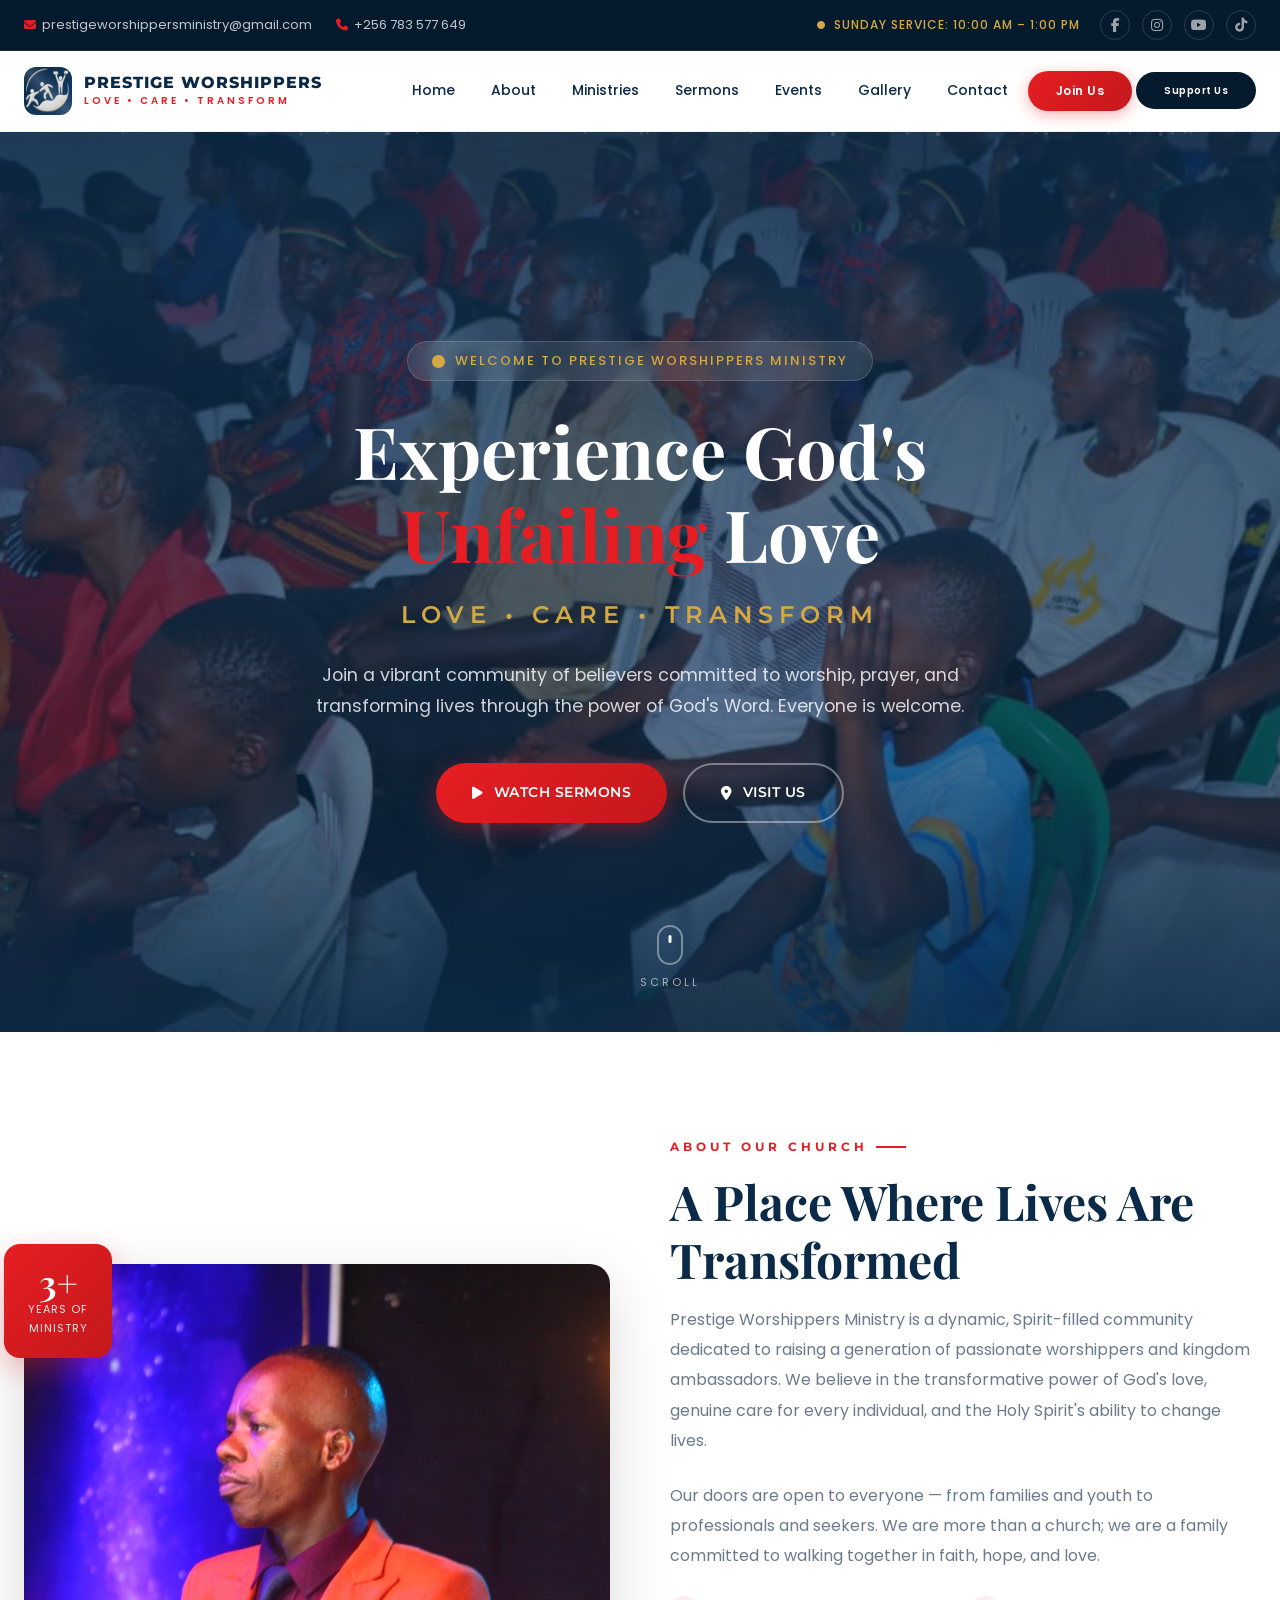
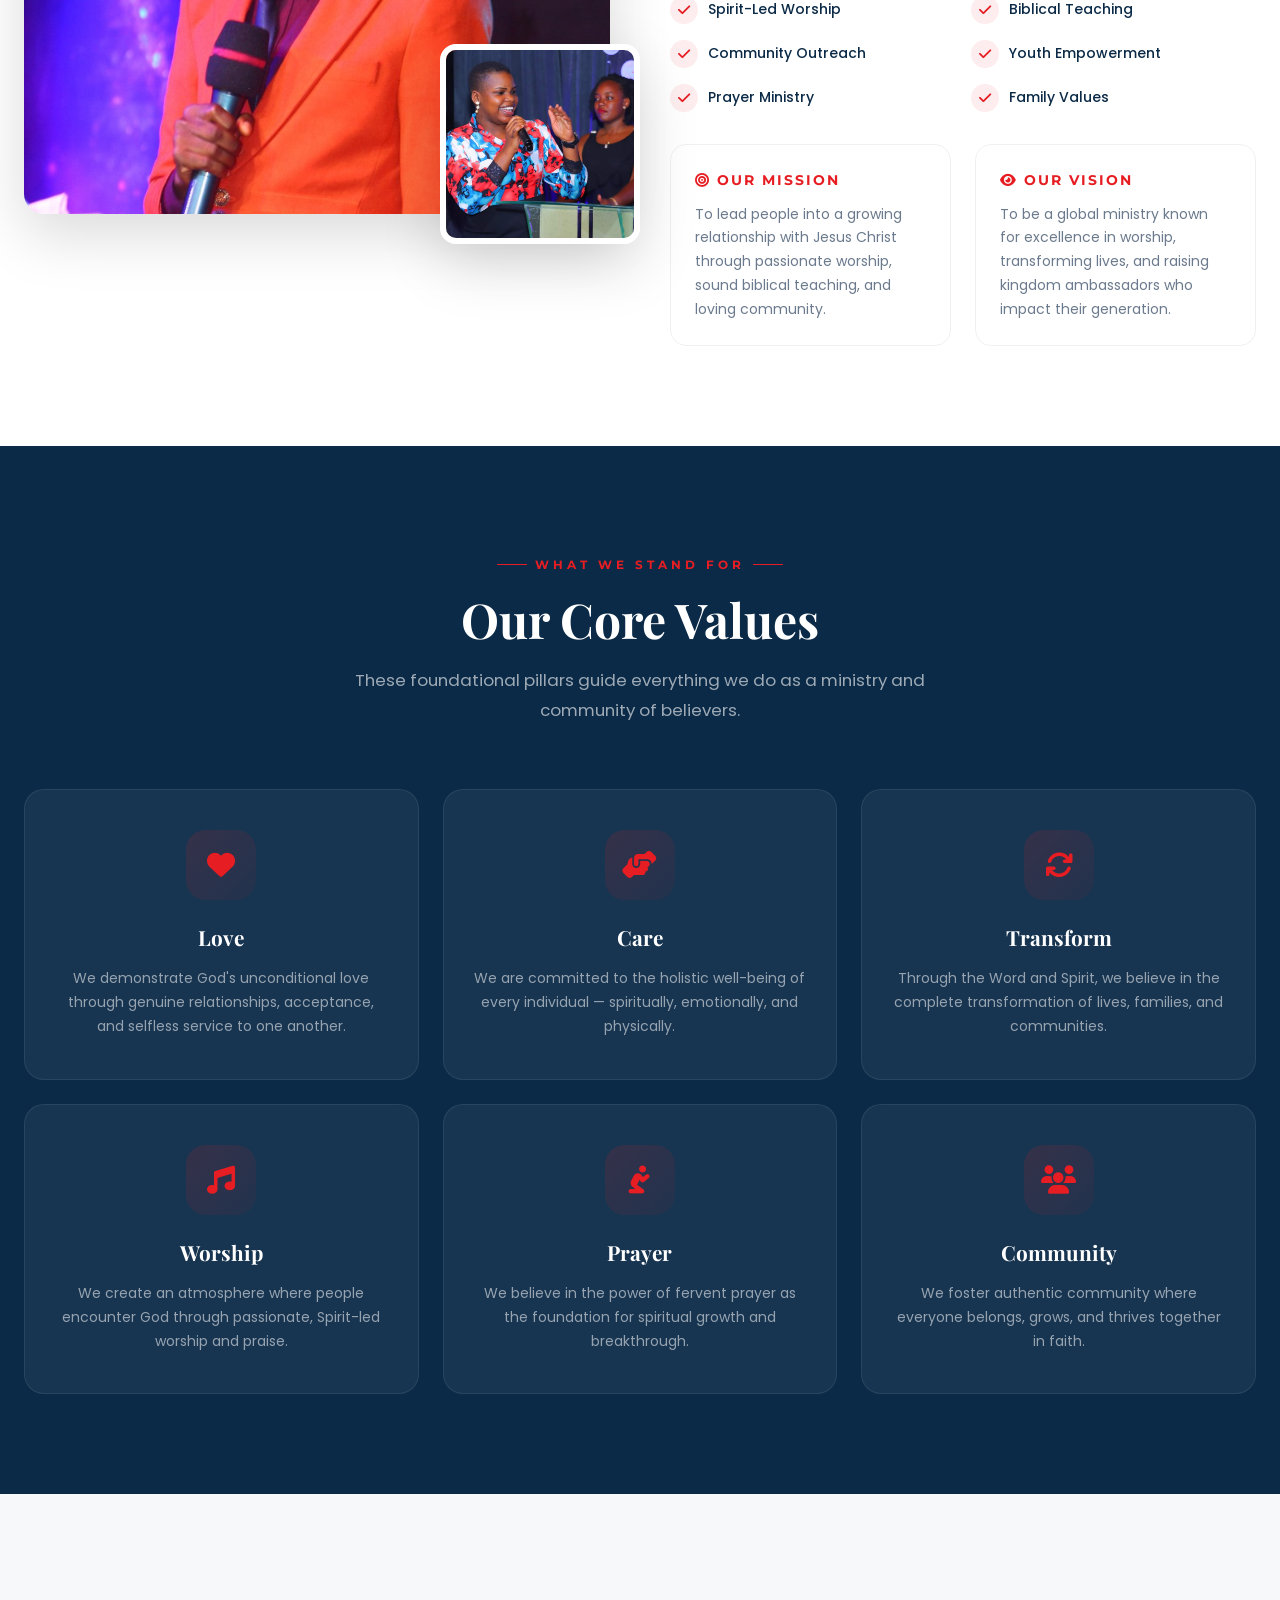
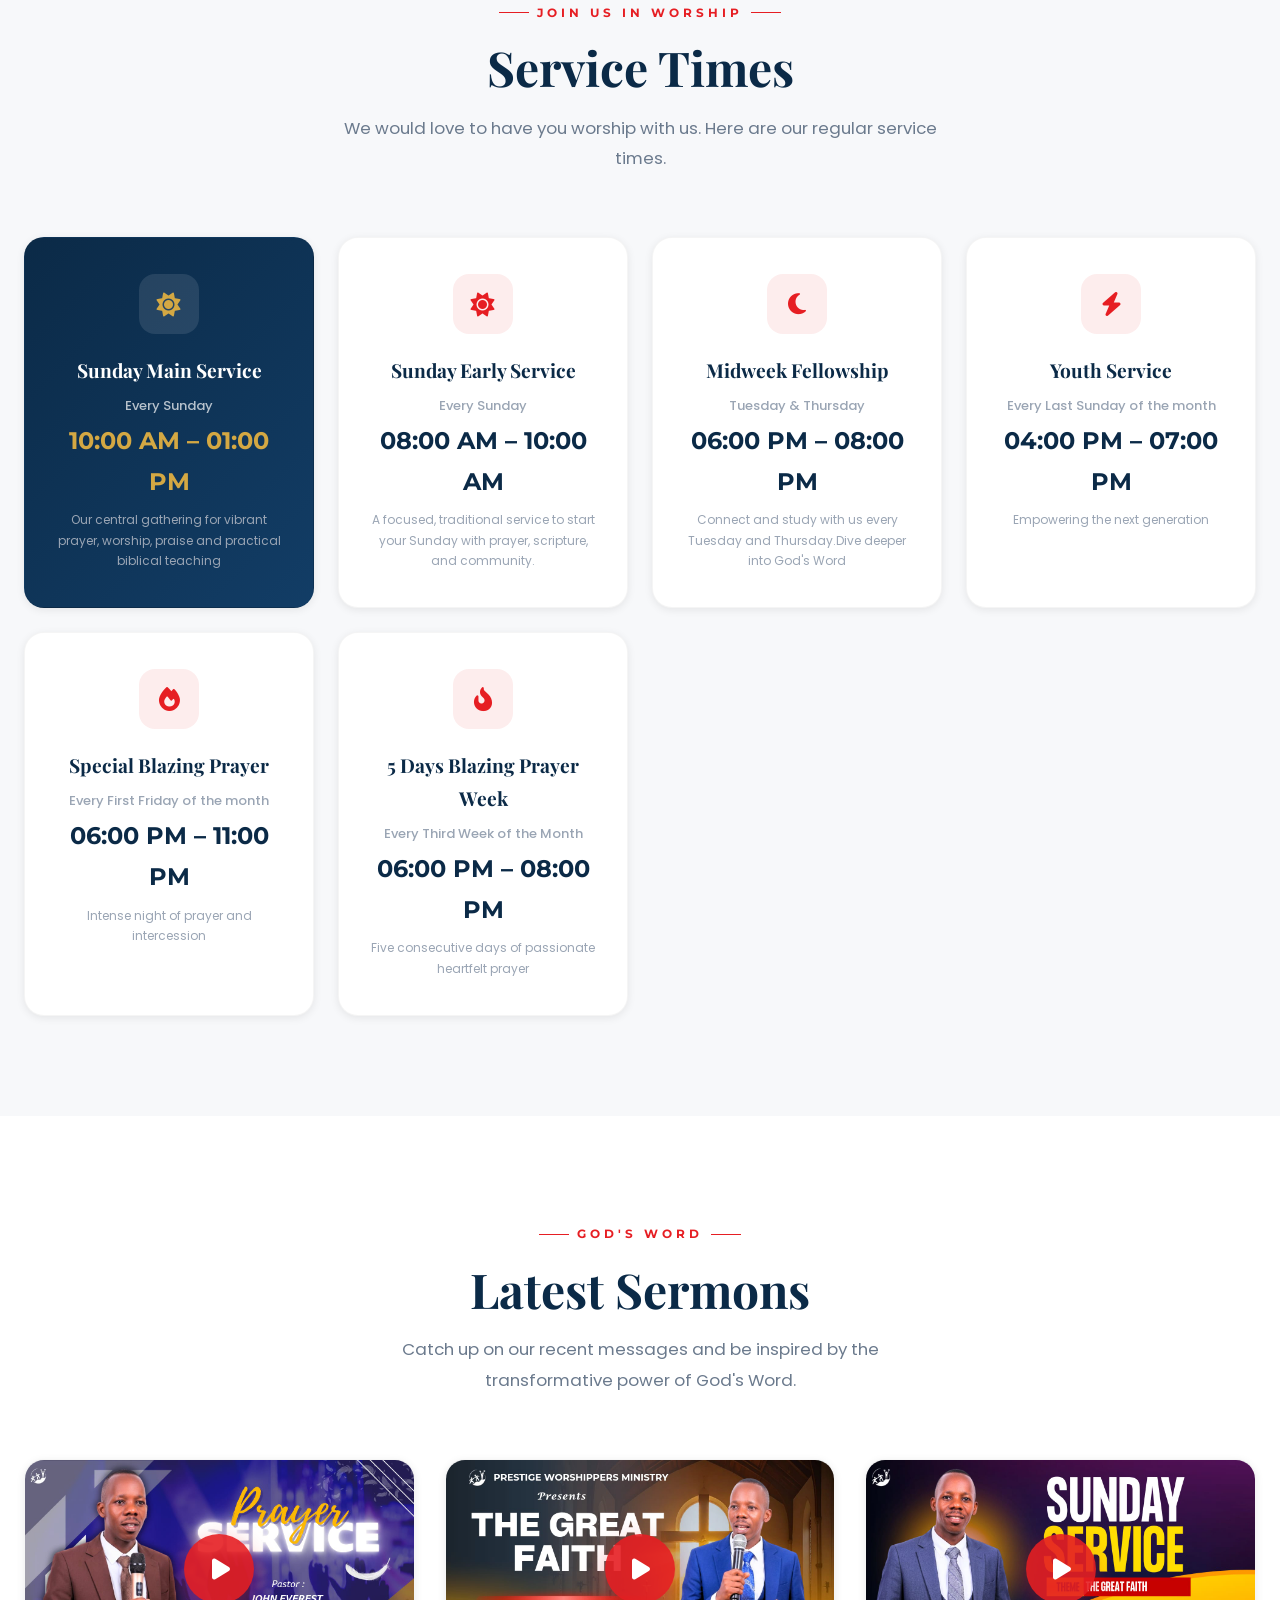
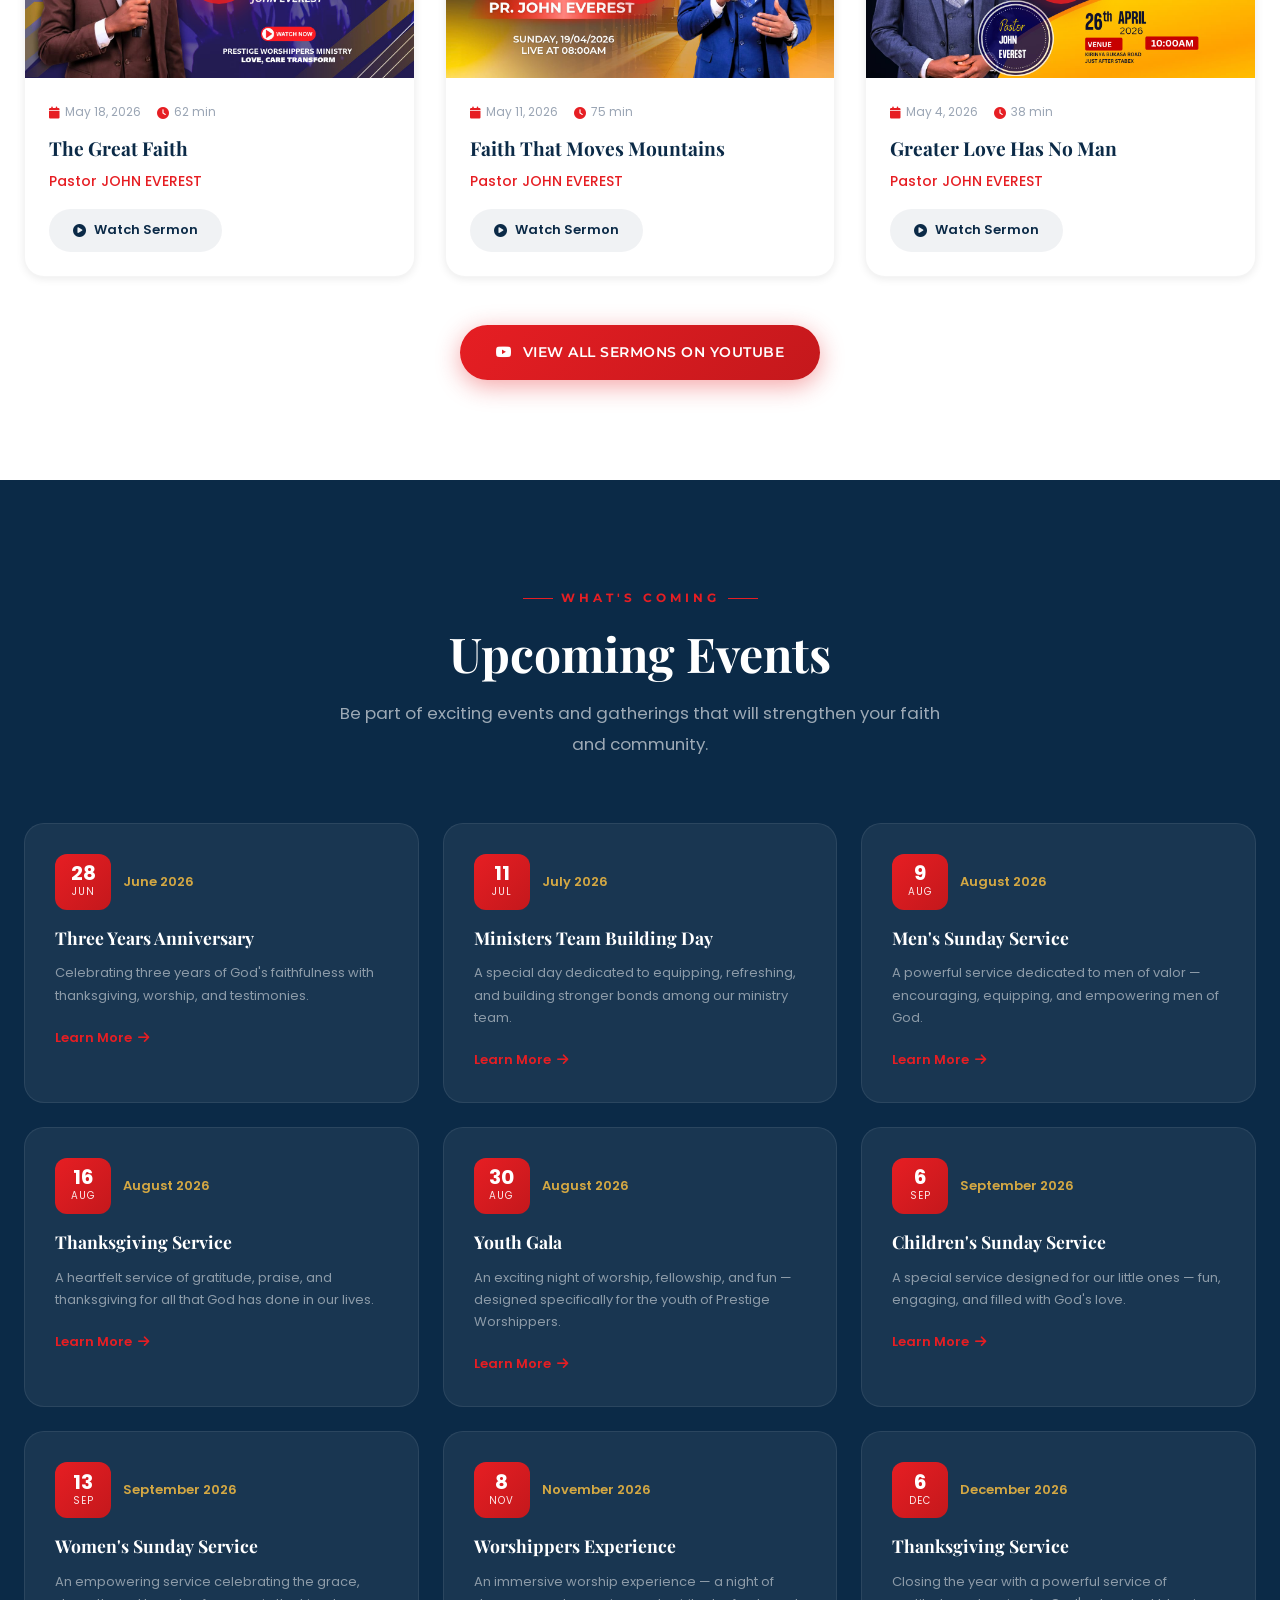
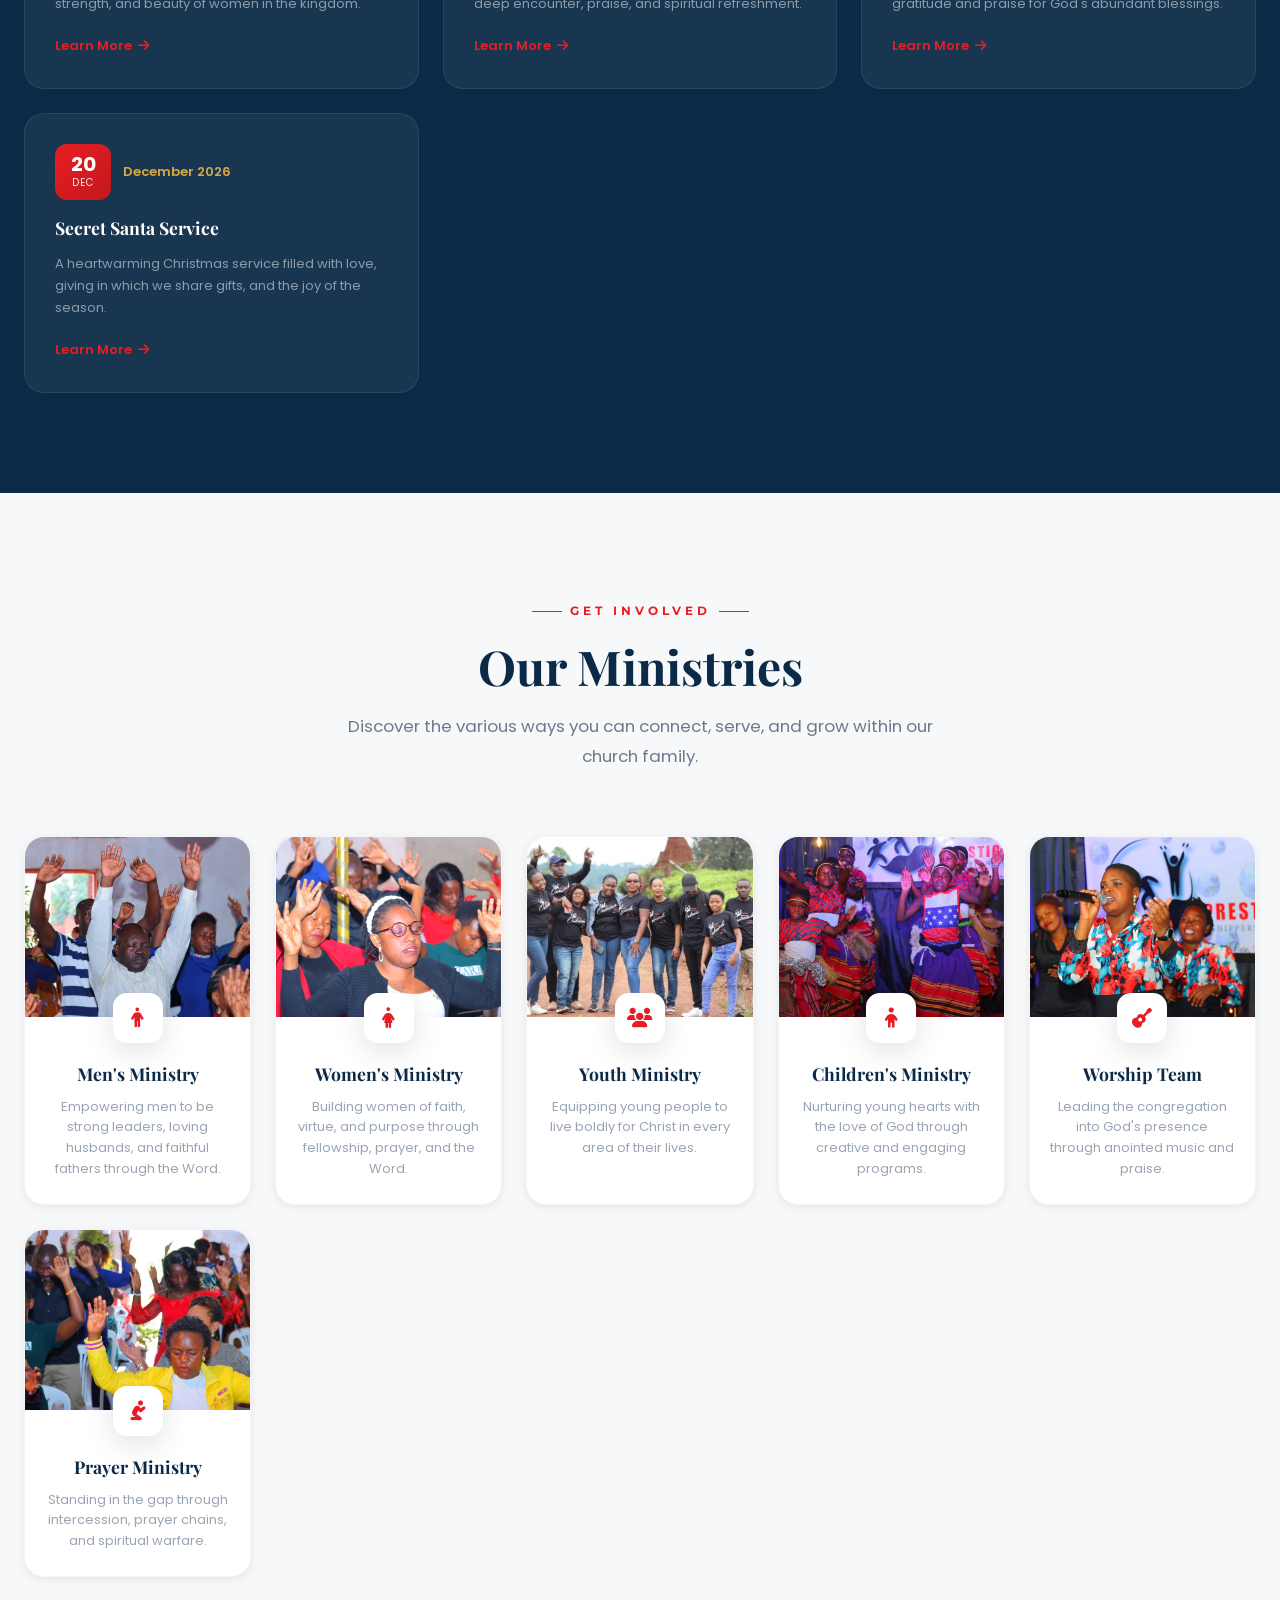
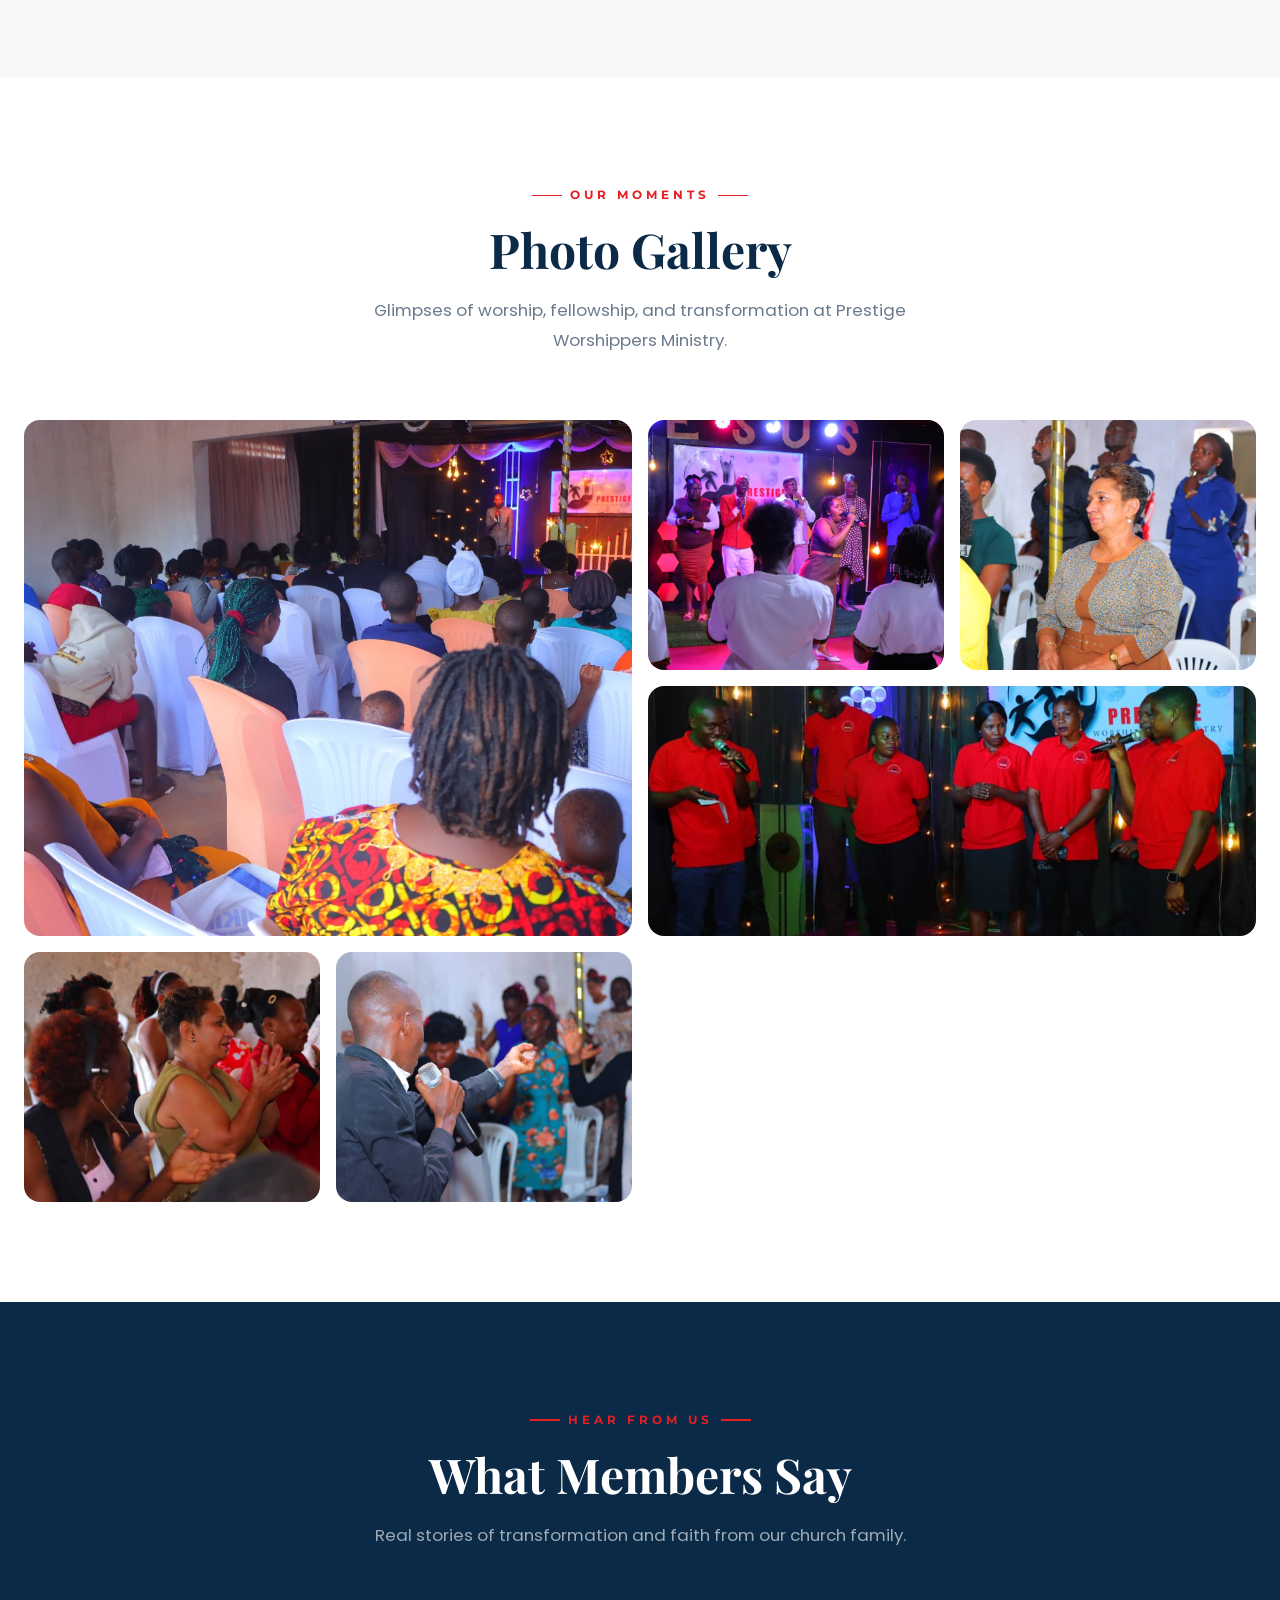
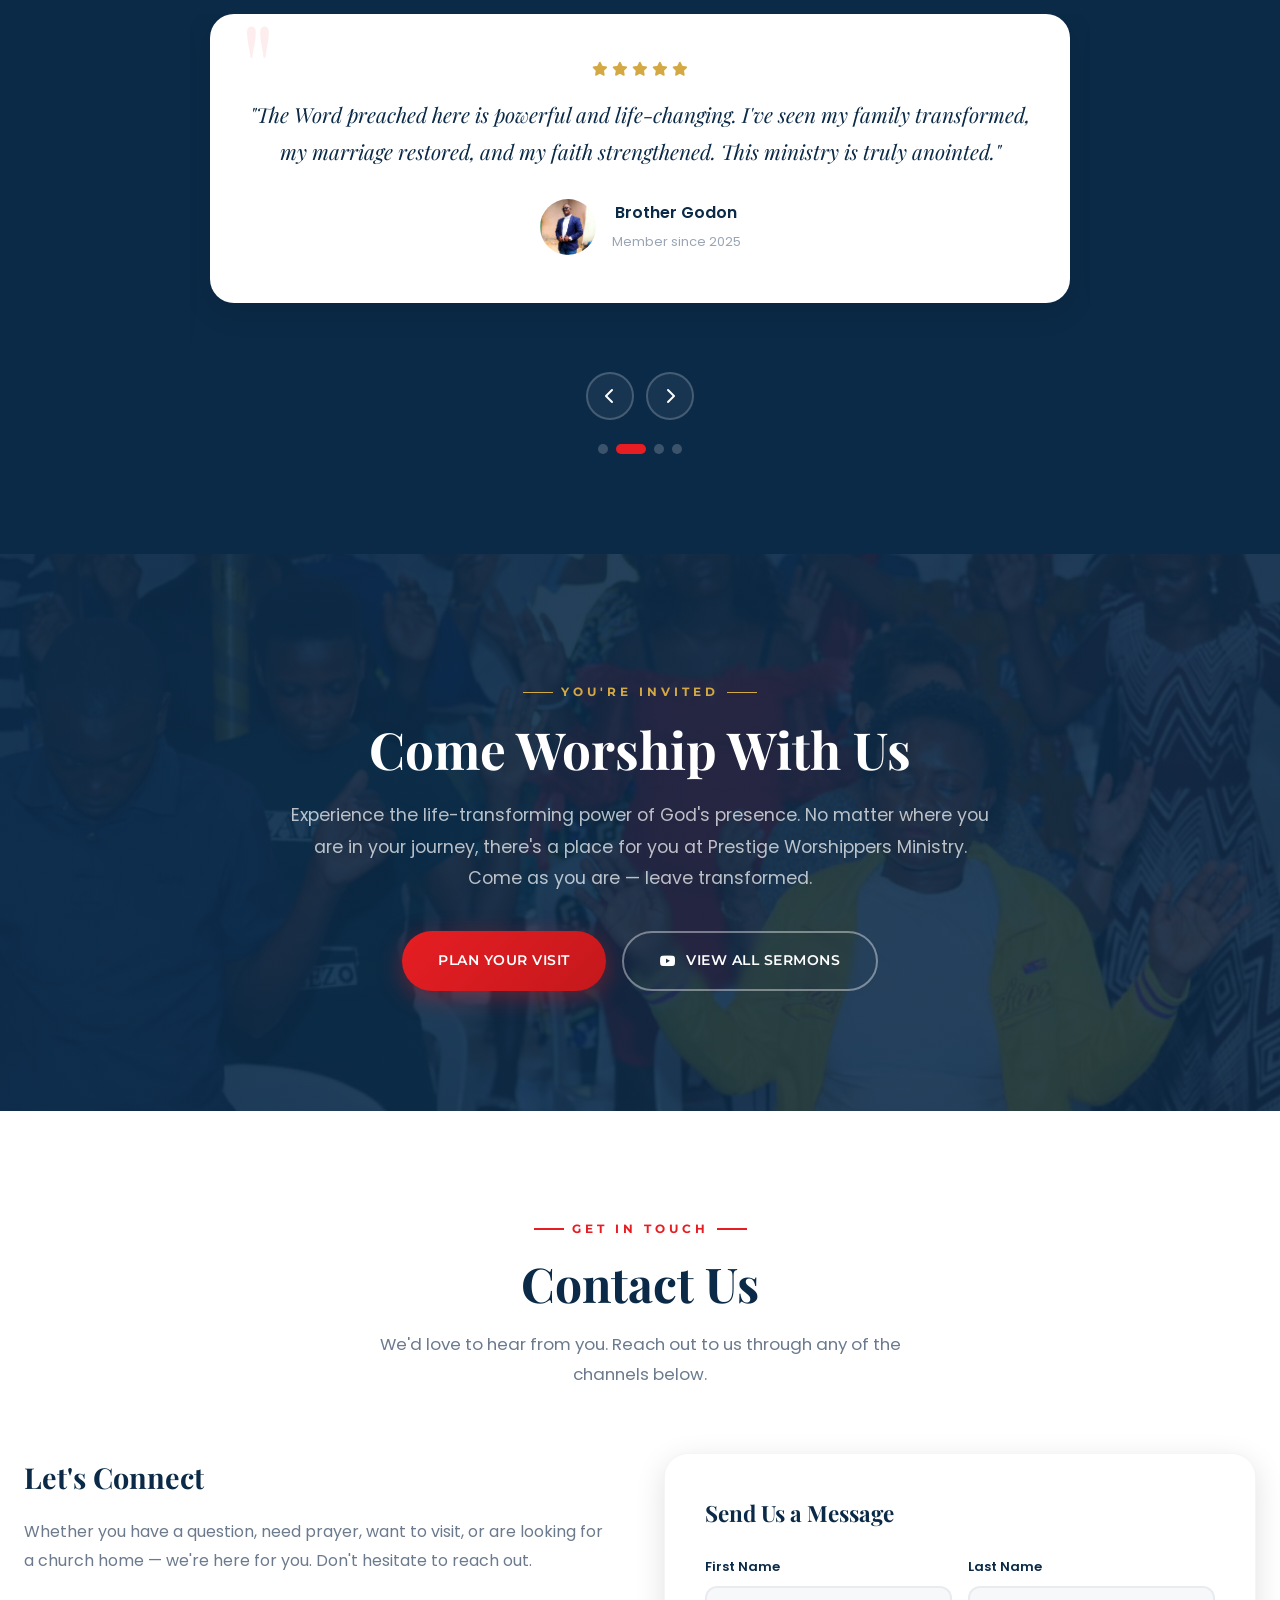
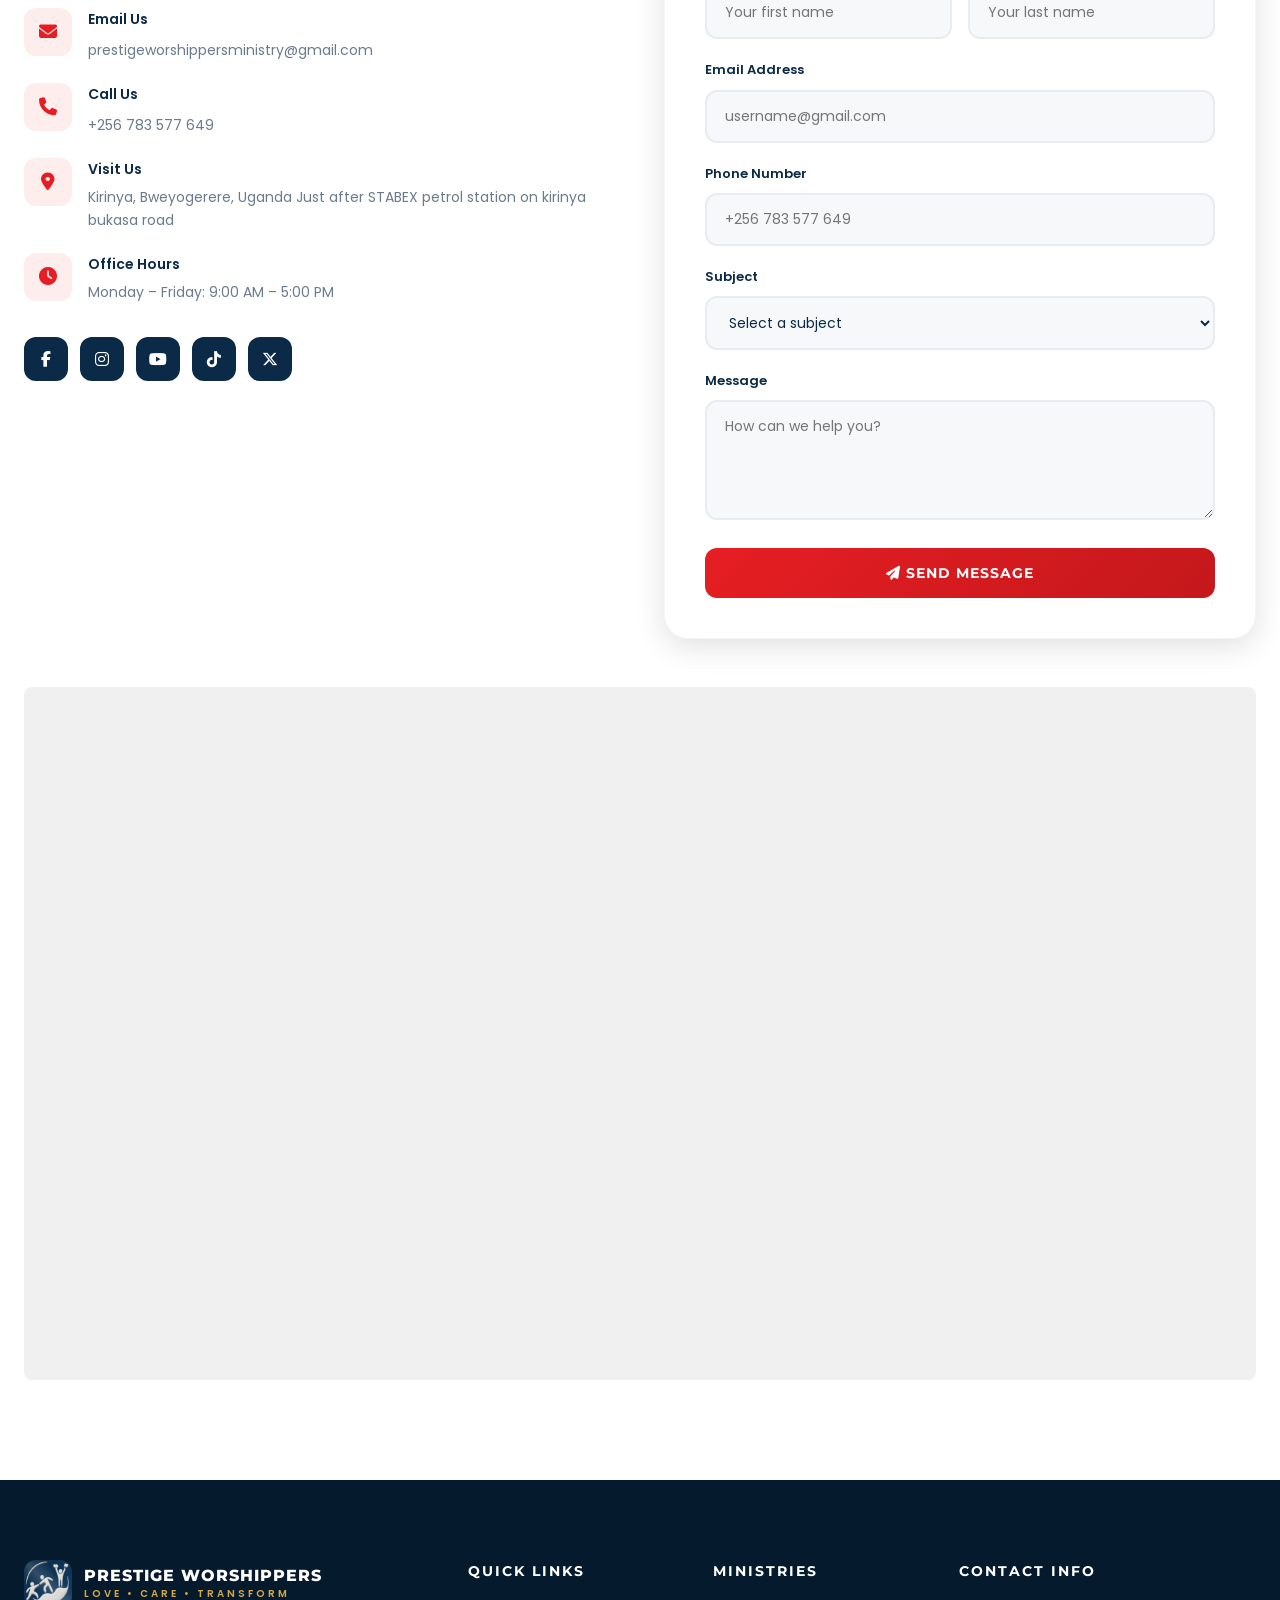
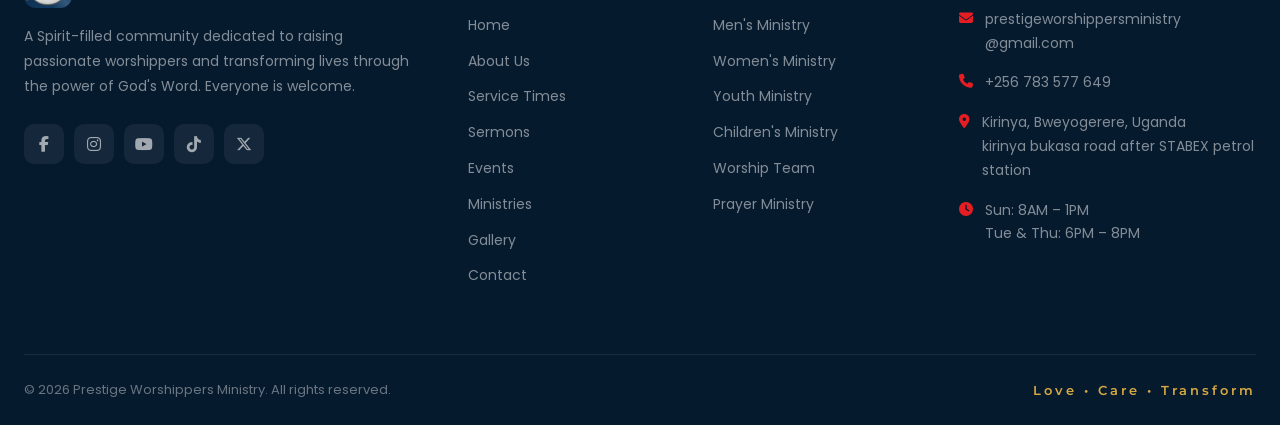
==== commit 449aaf60: "Bulletproof fix for mobile top header and sticky nav" ====
--- a/index.html
+++ b/index.html
@@ -473,18 +473,29 @@
             transform: rotate(-45deg) translate(6px, -6px);
         }
         /* =========================================
-        MOBILE NAVBAR FIX - PASTE AT THE VERY END
+        FINAL BULLETPROOF MOBILE FIX
         ========================================= */
         @media (max-width: 992px) {
+            .top-header {
+                display: block !important;
+                visibility: visible !important;
+                height: auto !important;
+                position: fixed !important;
+                top: 0 !important;
+                left: 0 !important;
+                width: 100% !important;
+                z-index: 9998 !important;
+            }
             .navbar {
-                position: fixed !important; /* Forces it to stick on mobile */
-                width: 100%;
-                left: 0;
-                top: 0;
-                z-index: 9999; /* Keeps it above everything else */
+                position: fixed !important;
+                top: 70px !important; 
+                left: 0 !important;
+                width: 100% !important;
+                transform: translateY(0) !important;
+                z-index: 9999 !important;
             }
             .hero { 
-                margin-top: 80px !important; /* 80px matches your navbar height */
+                margin-top: 150px !important;
             }
         }
 
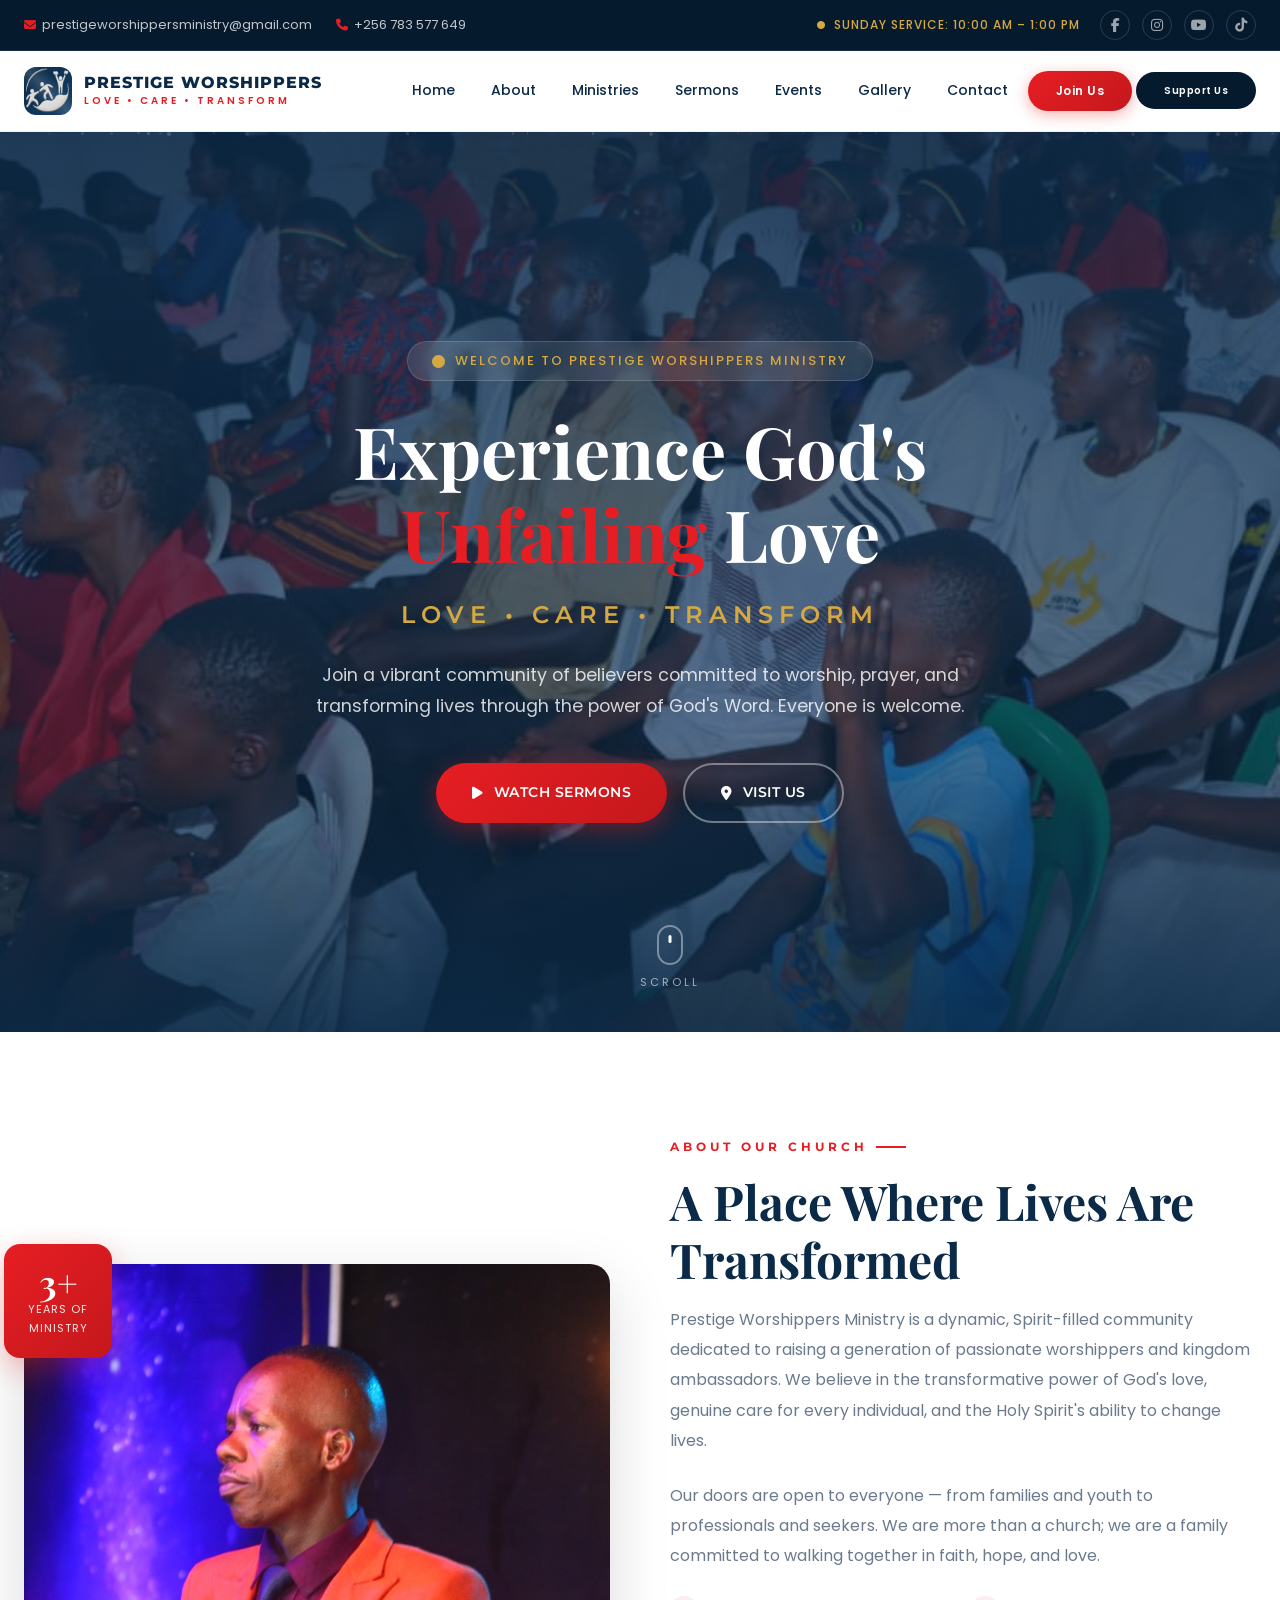
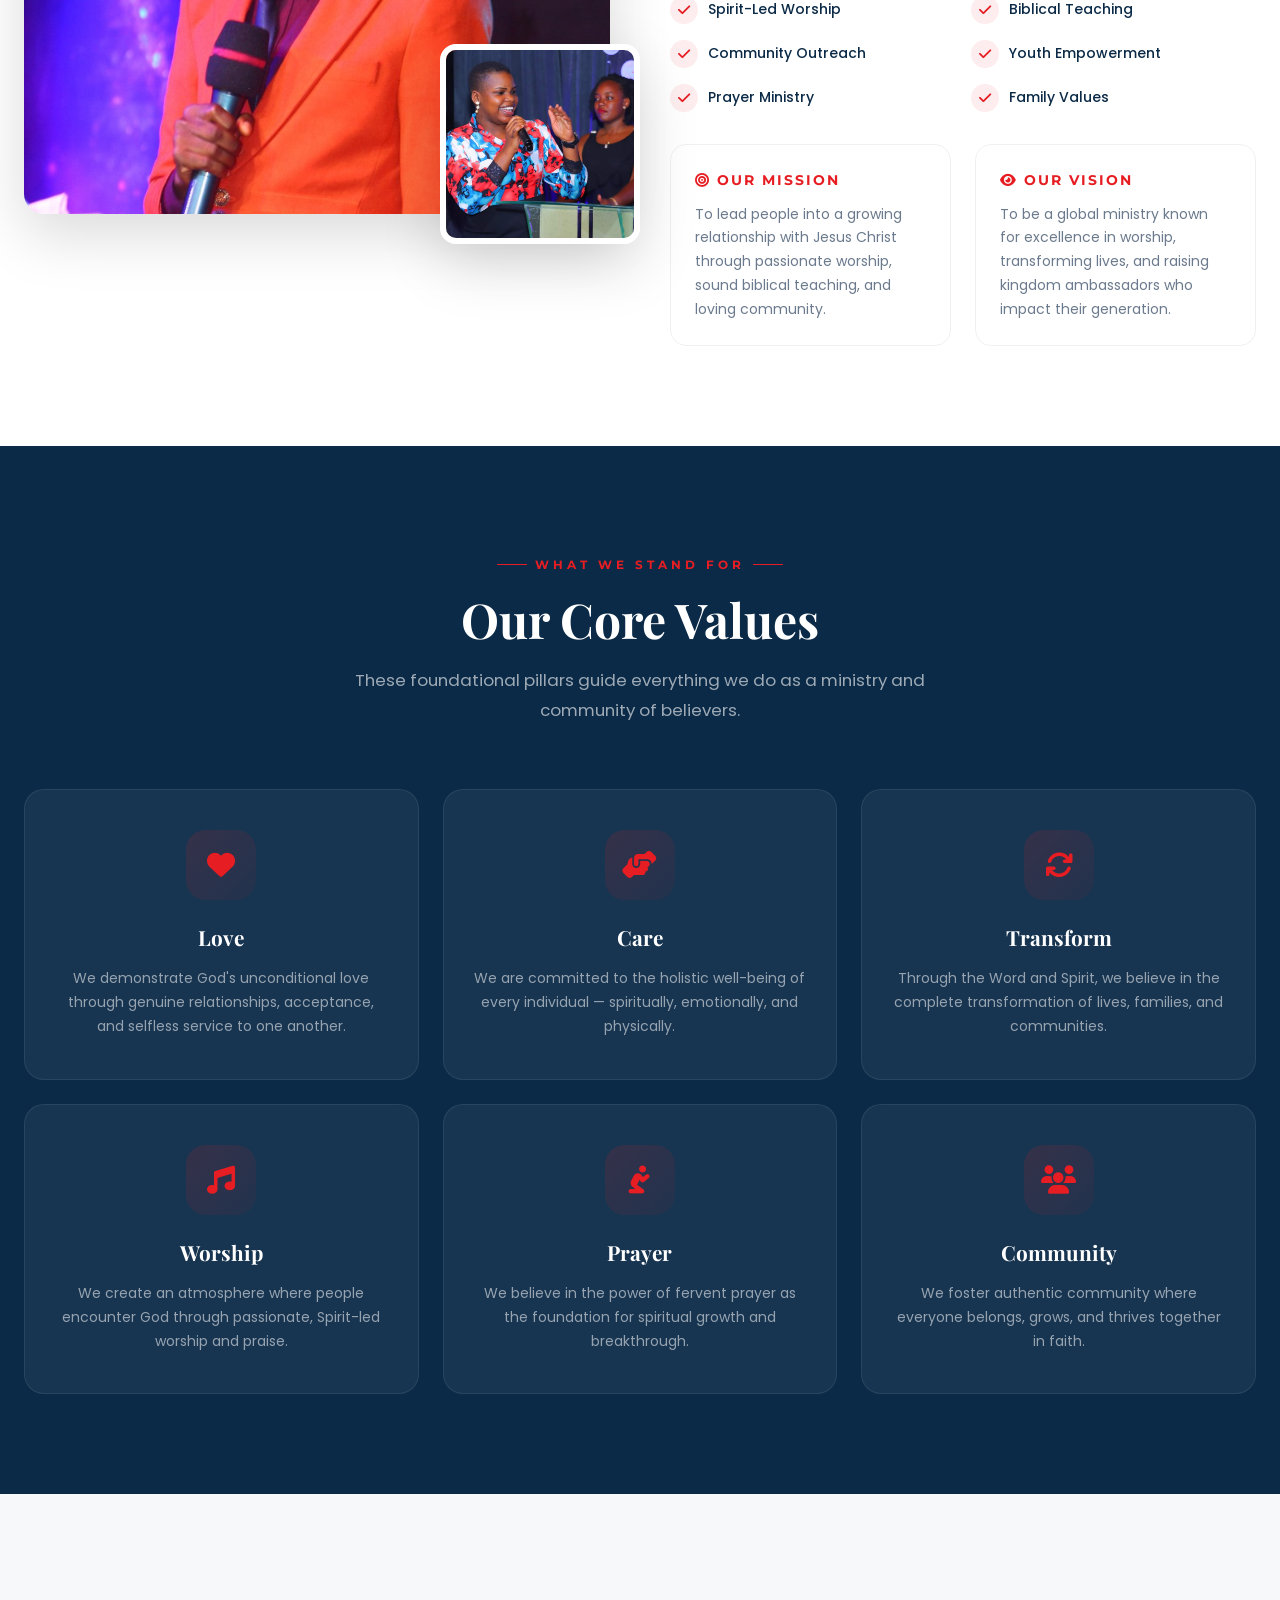
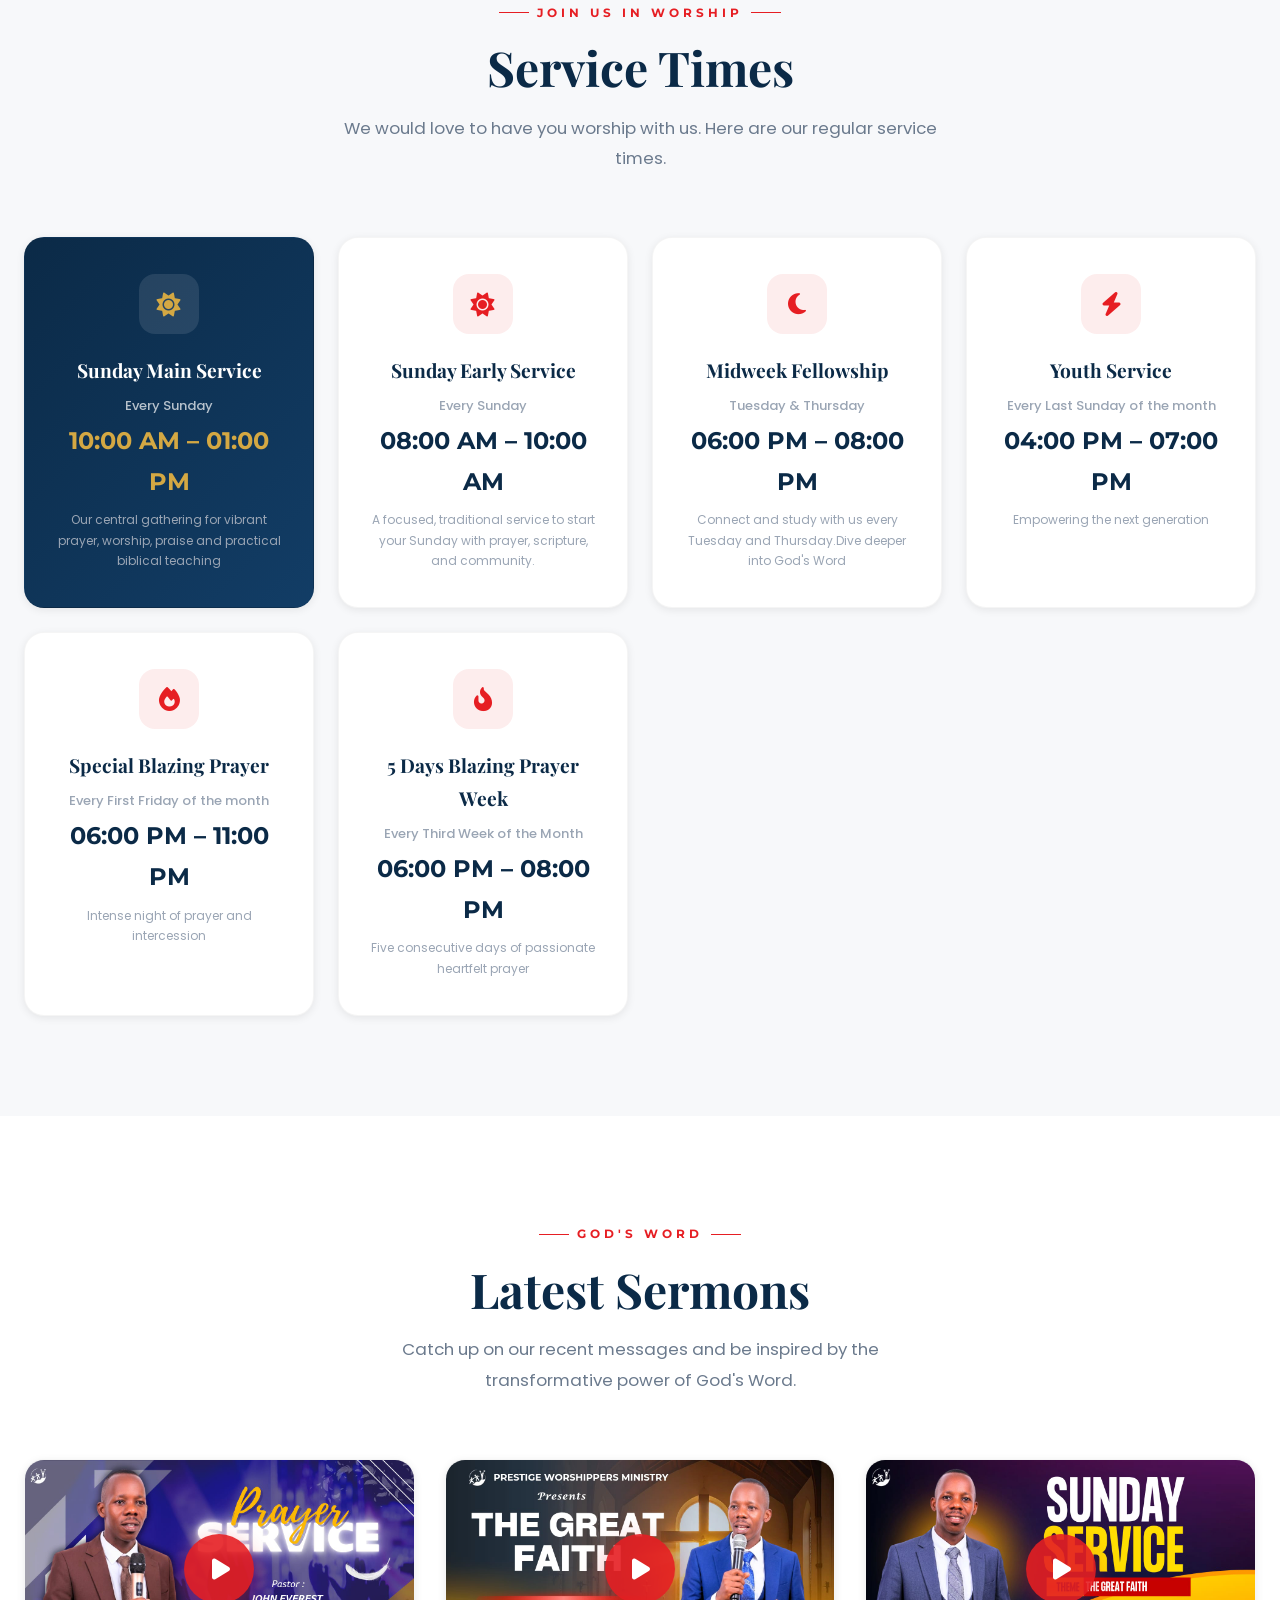
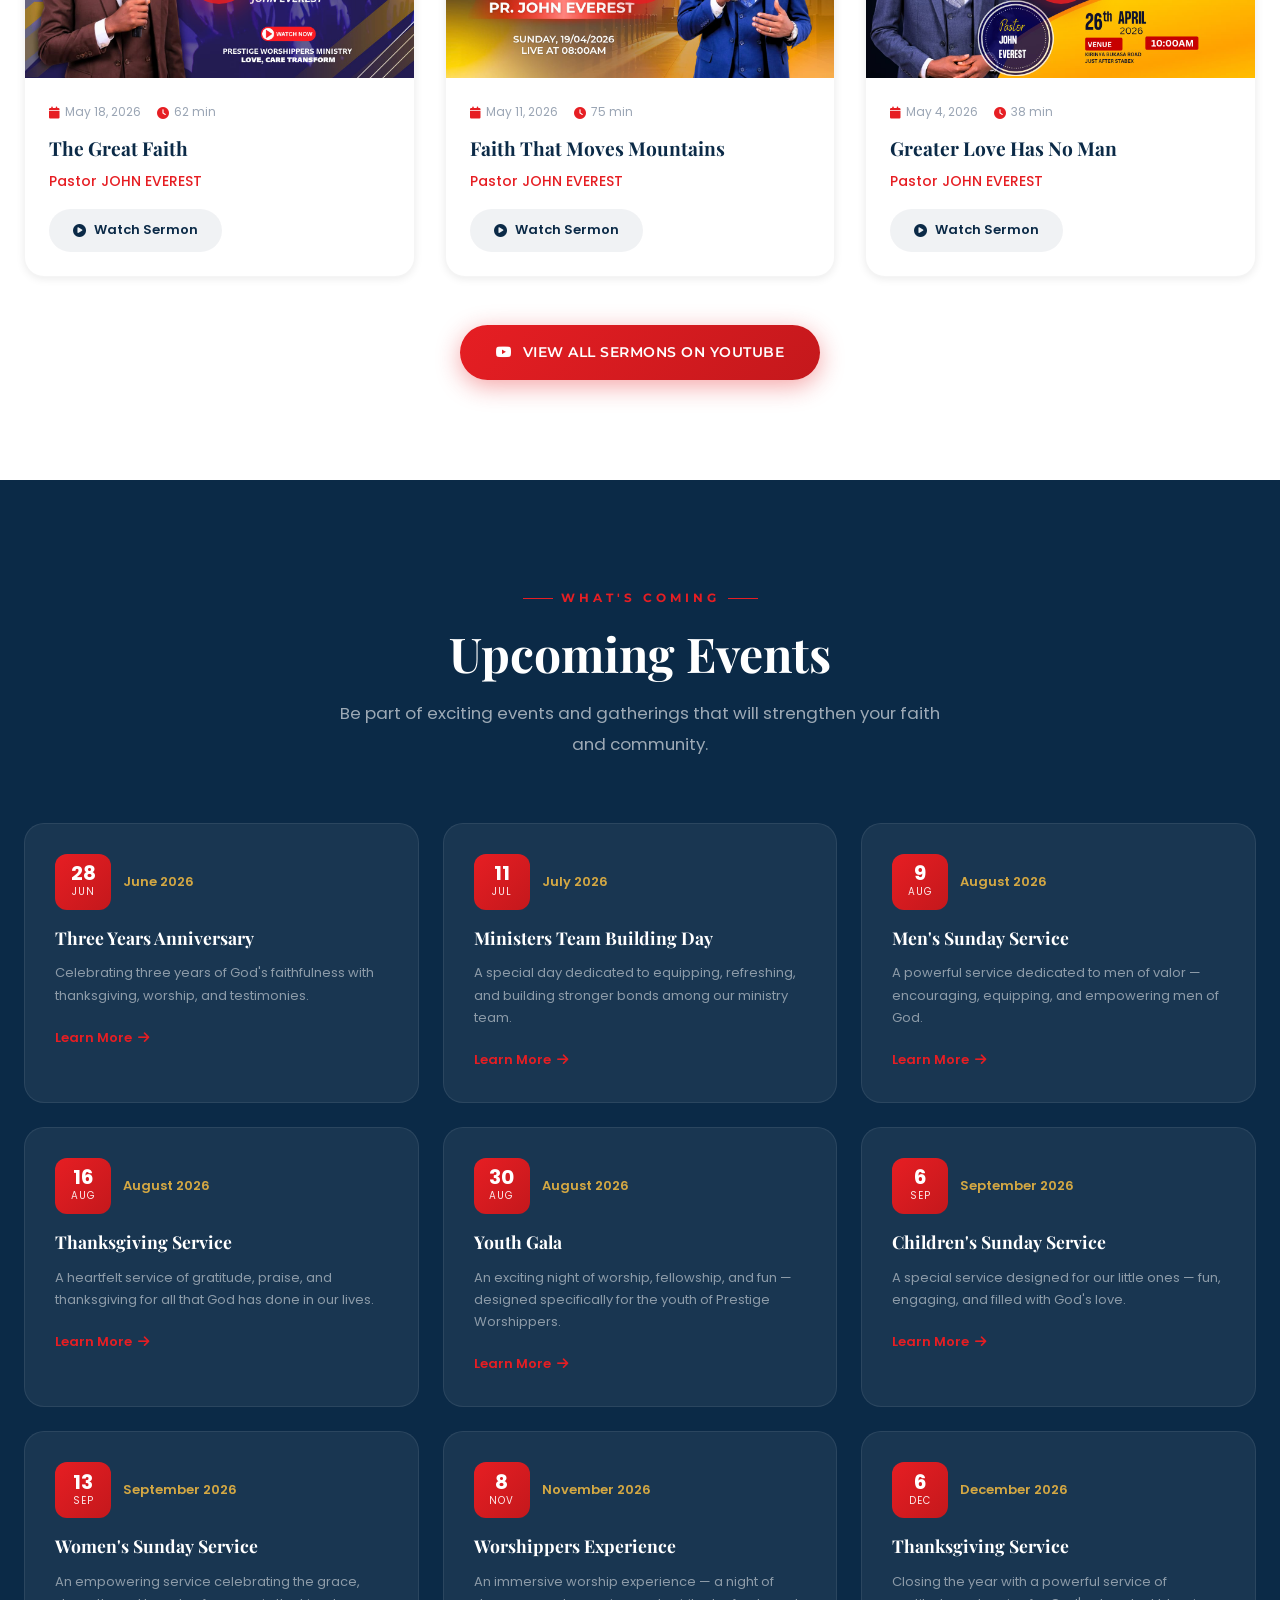
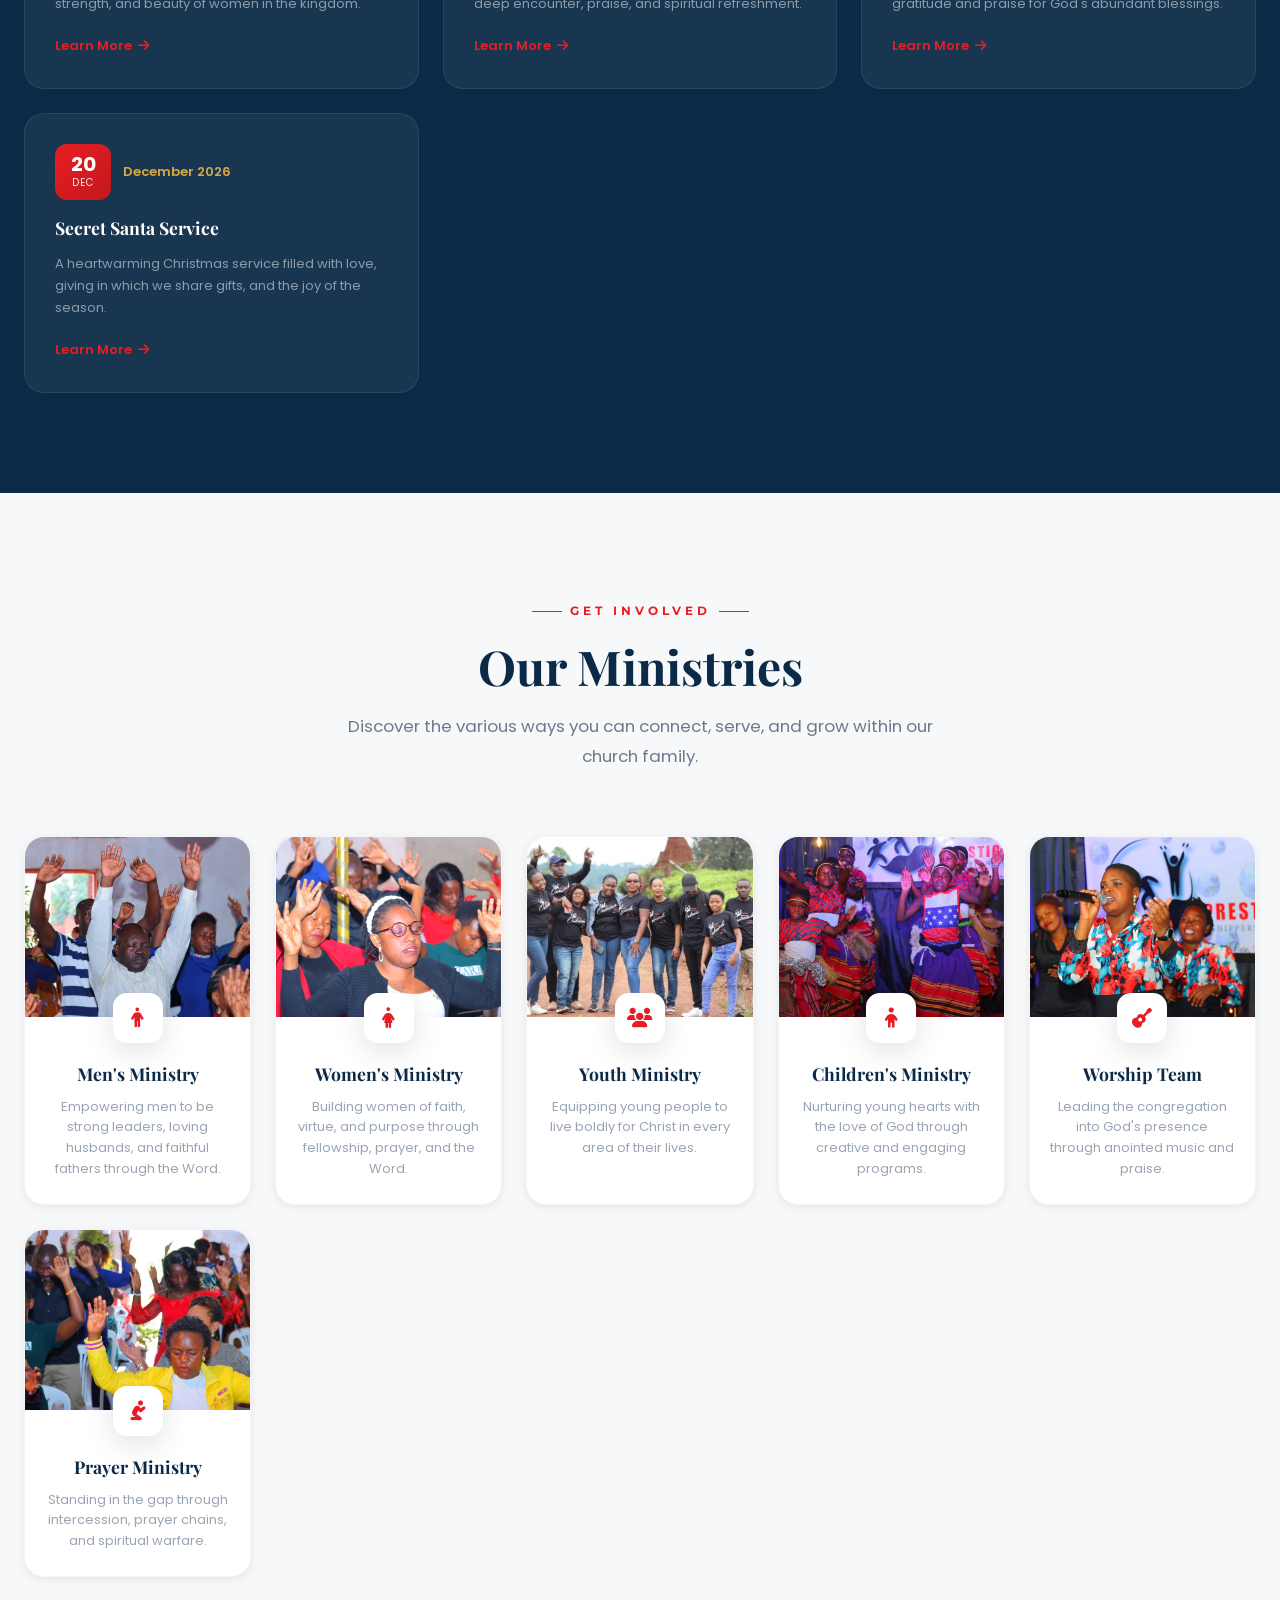
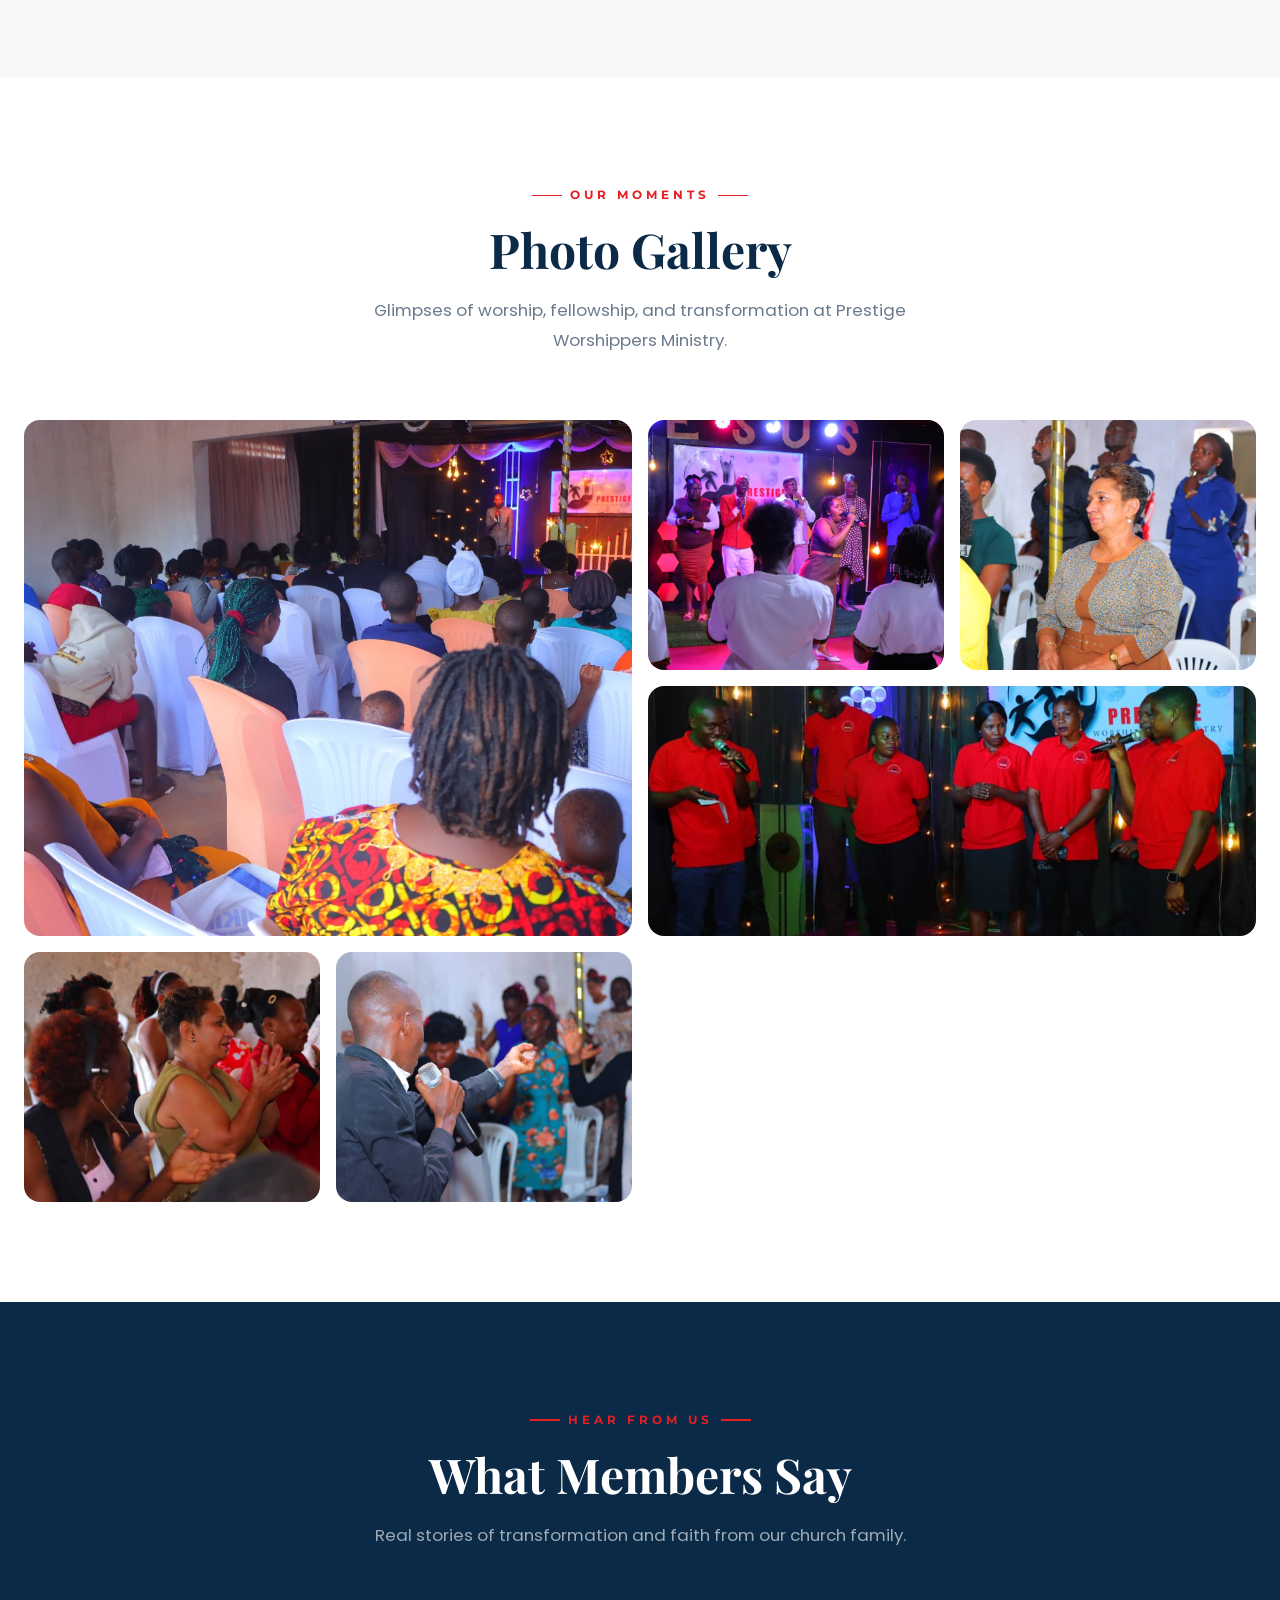
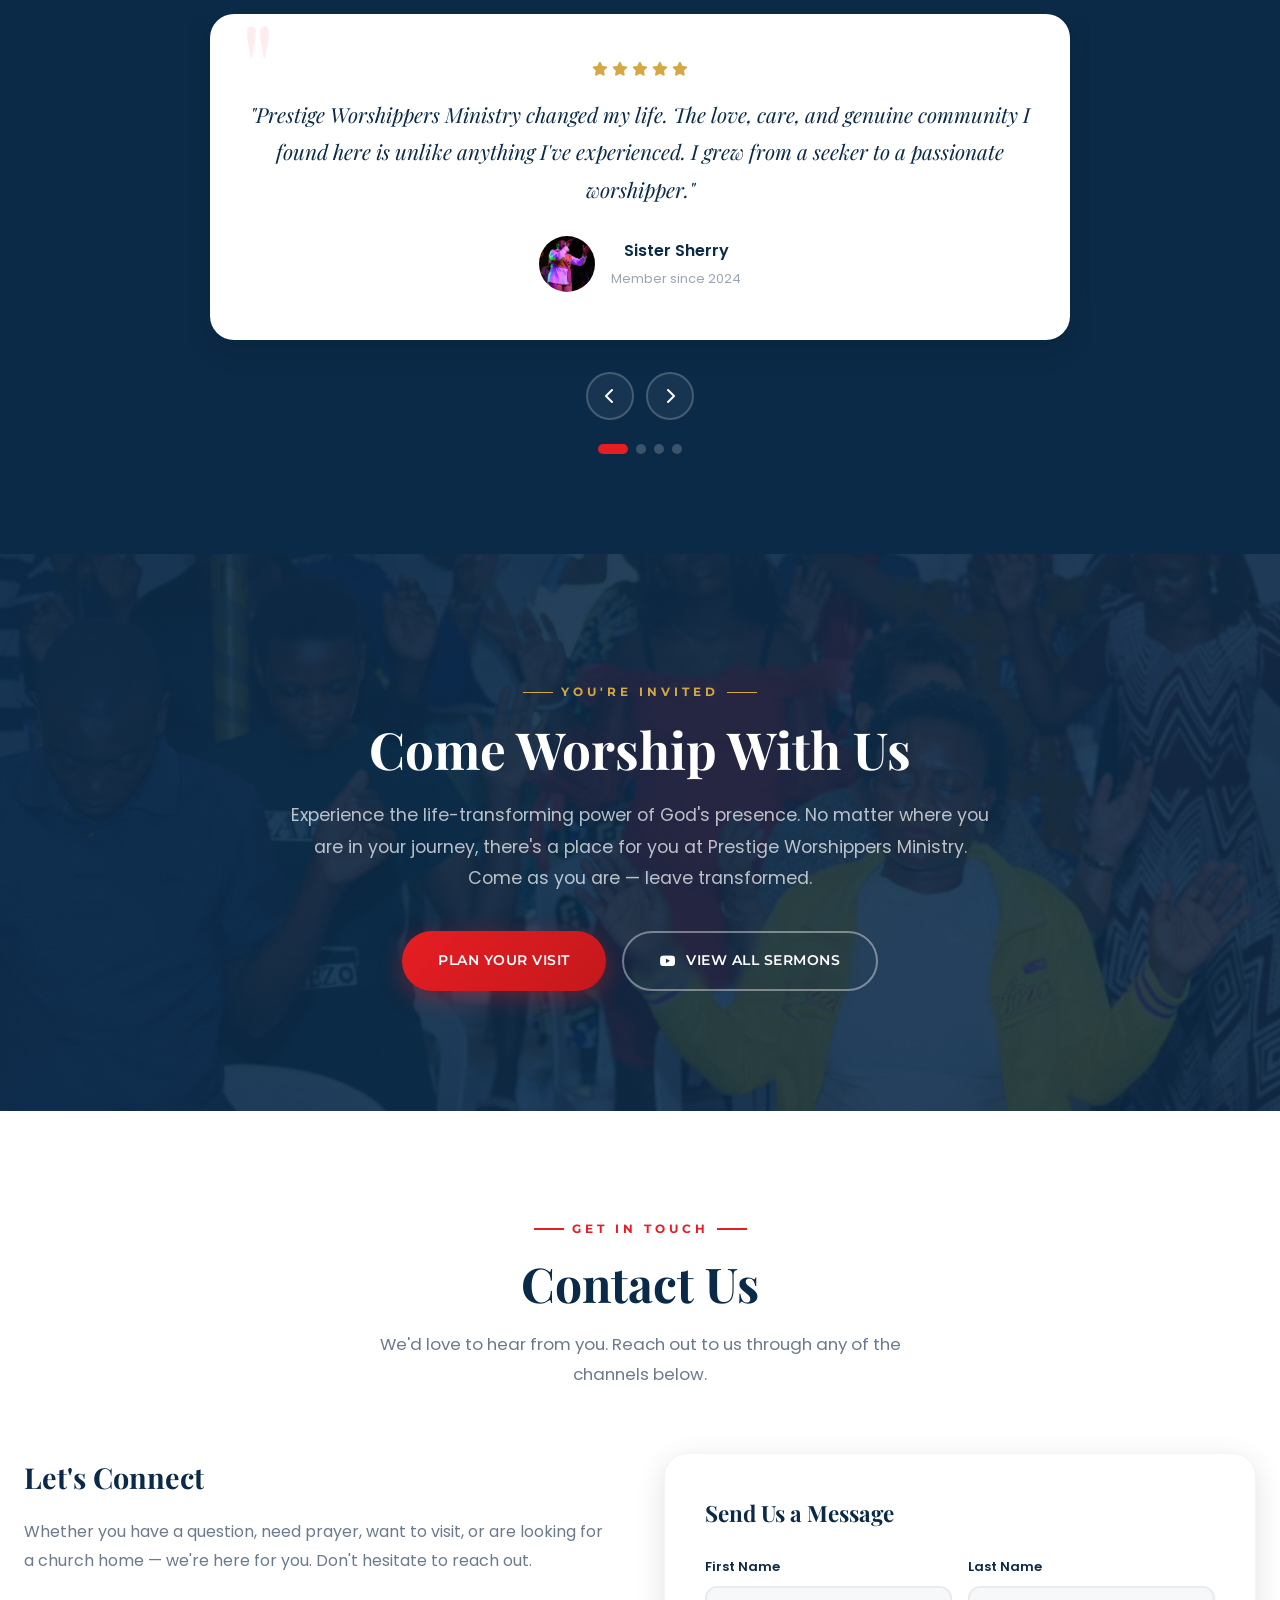
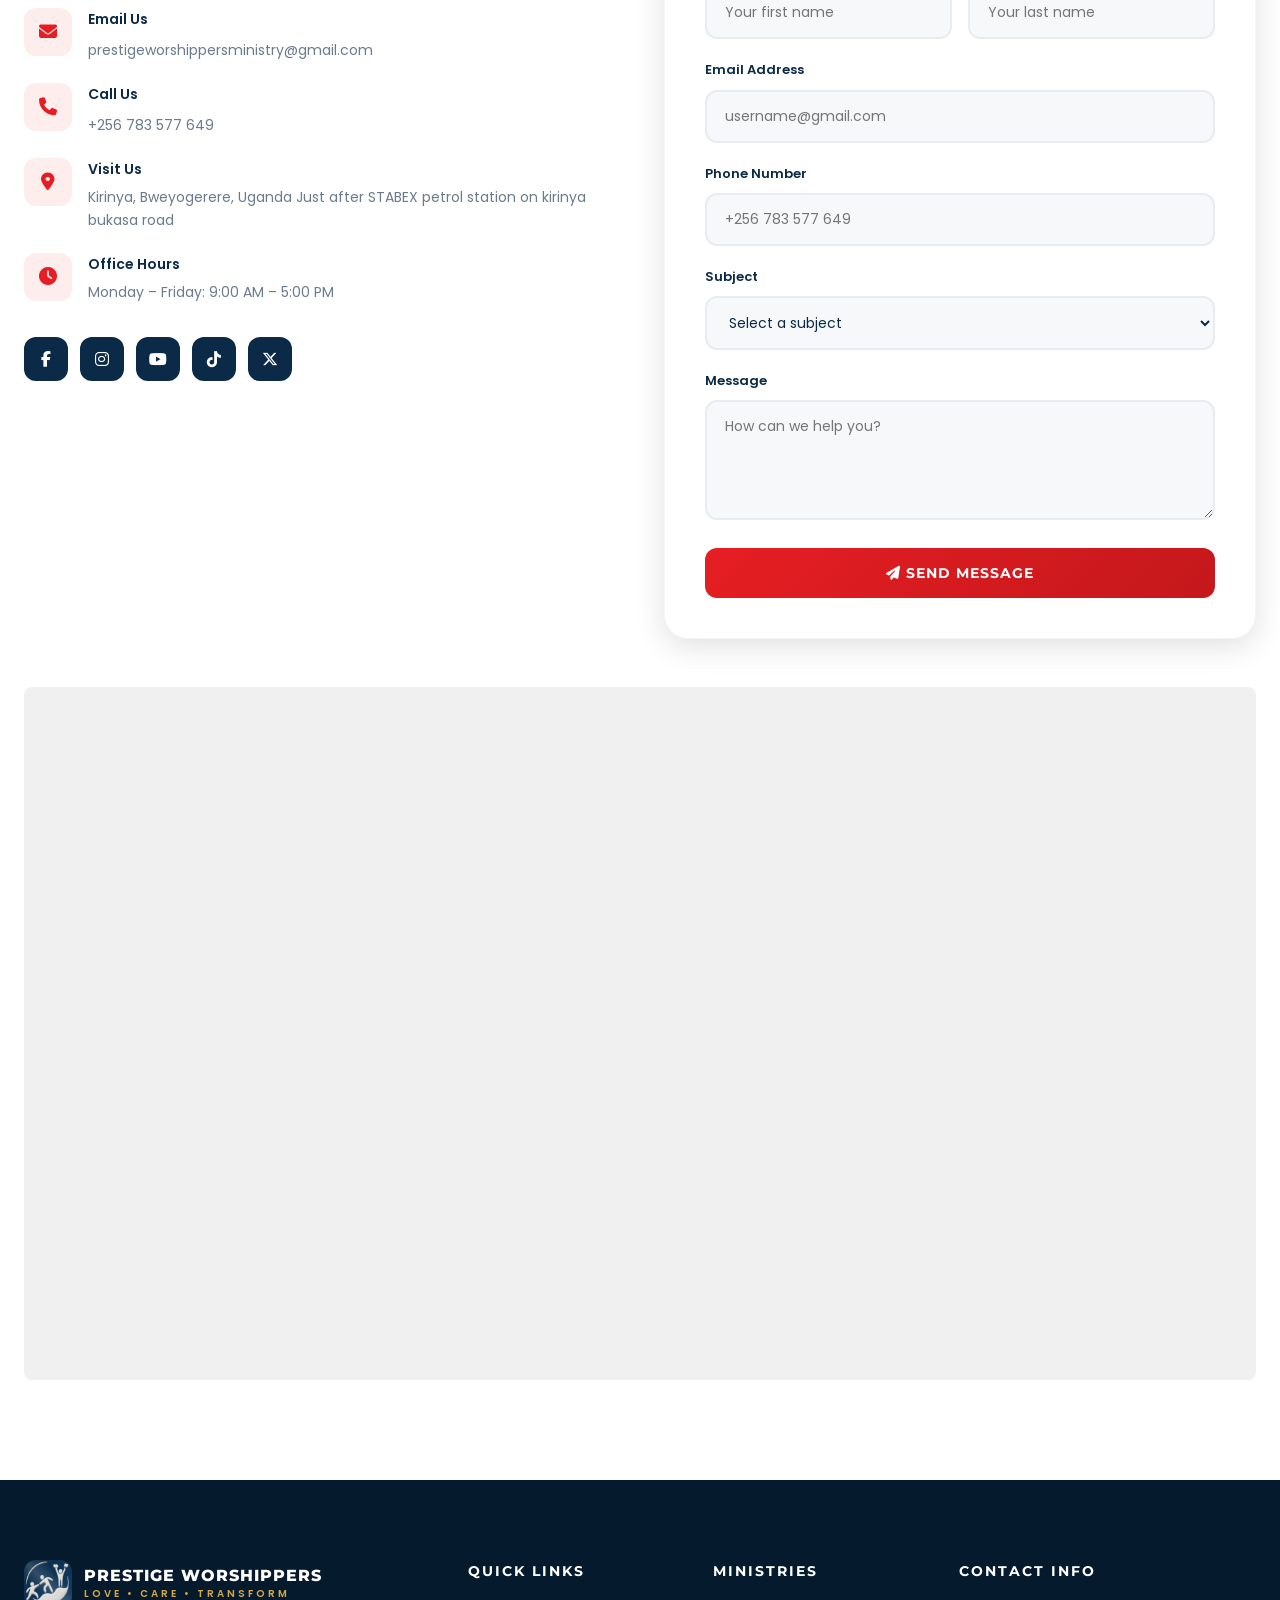
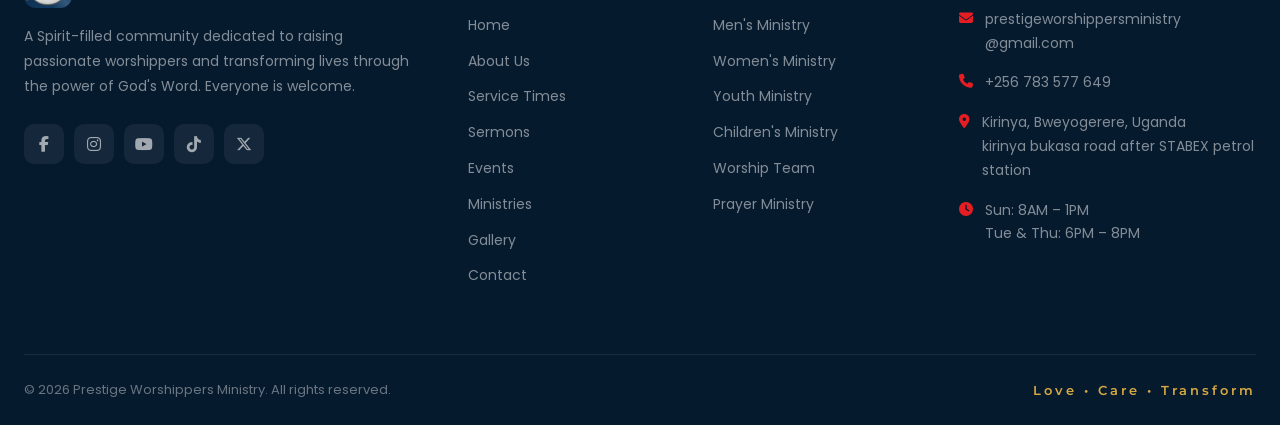
==== commit 518567cd: "Fix scroll behavior: top header scrolls away, navbar sticks" ====
--- a/index.html
+++ b/index.html
@@ -473,30 +473,28 @@
             transform: rotate(-45deg) translate(6px, -6px);
         }
         /* =========================================
-        FINAL BULLETPROOF MOBILE FIX
+        SCROLL BEHAVIOR FIX
         ========================================= */
-        @media (max-width: 992px) {
-            .top-header {
-                display: block !important;
-                visibility: visible !important;
-                height: auto !important;
-                position: fixed !important;
-                top: 0 !important;
-                left: 0 !important;
-                width: 100% !important;
-                z-index: 9998 !important;
-            }
-            .navbar {
-                position: fixed !important;
-                top: 70px !important; 
-                left: 0 !important;
-                width: 100% !important;
-                transform: translateY(0) !important;
-                z-index: 9999 !important;
-            }
-            .hero { 
-                margin-top: 150px !important;
-            }
+
+        /* 1. Top header behaves normally and scrolls away with the page */
+        .top-header {
+            position: relative !important;
+            top: auto !important;
+            z-index: 1001;
+        }
+
+        /* 2. Navbar sticks to the top when scrolled (Laptop & Mobile) */
+        .navbar {
+            position: sticky !important;
+            top: 0 !important;
+            transform: translateY(0) !important; /* Prevents JavaScript from hiding it on scroll */
+            z-index: 1000;
+        }
+
+        /* 3. Reset the hero margin we added earlier so content isn't pushed down */
+        /* ⚠️ If your first section is not .hero, change .hero to its actual class name */
+        .hero {
+            margin-top: 0 !important; 
         }
 
         /* ============================================
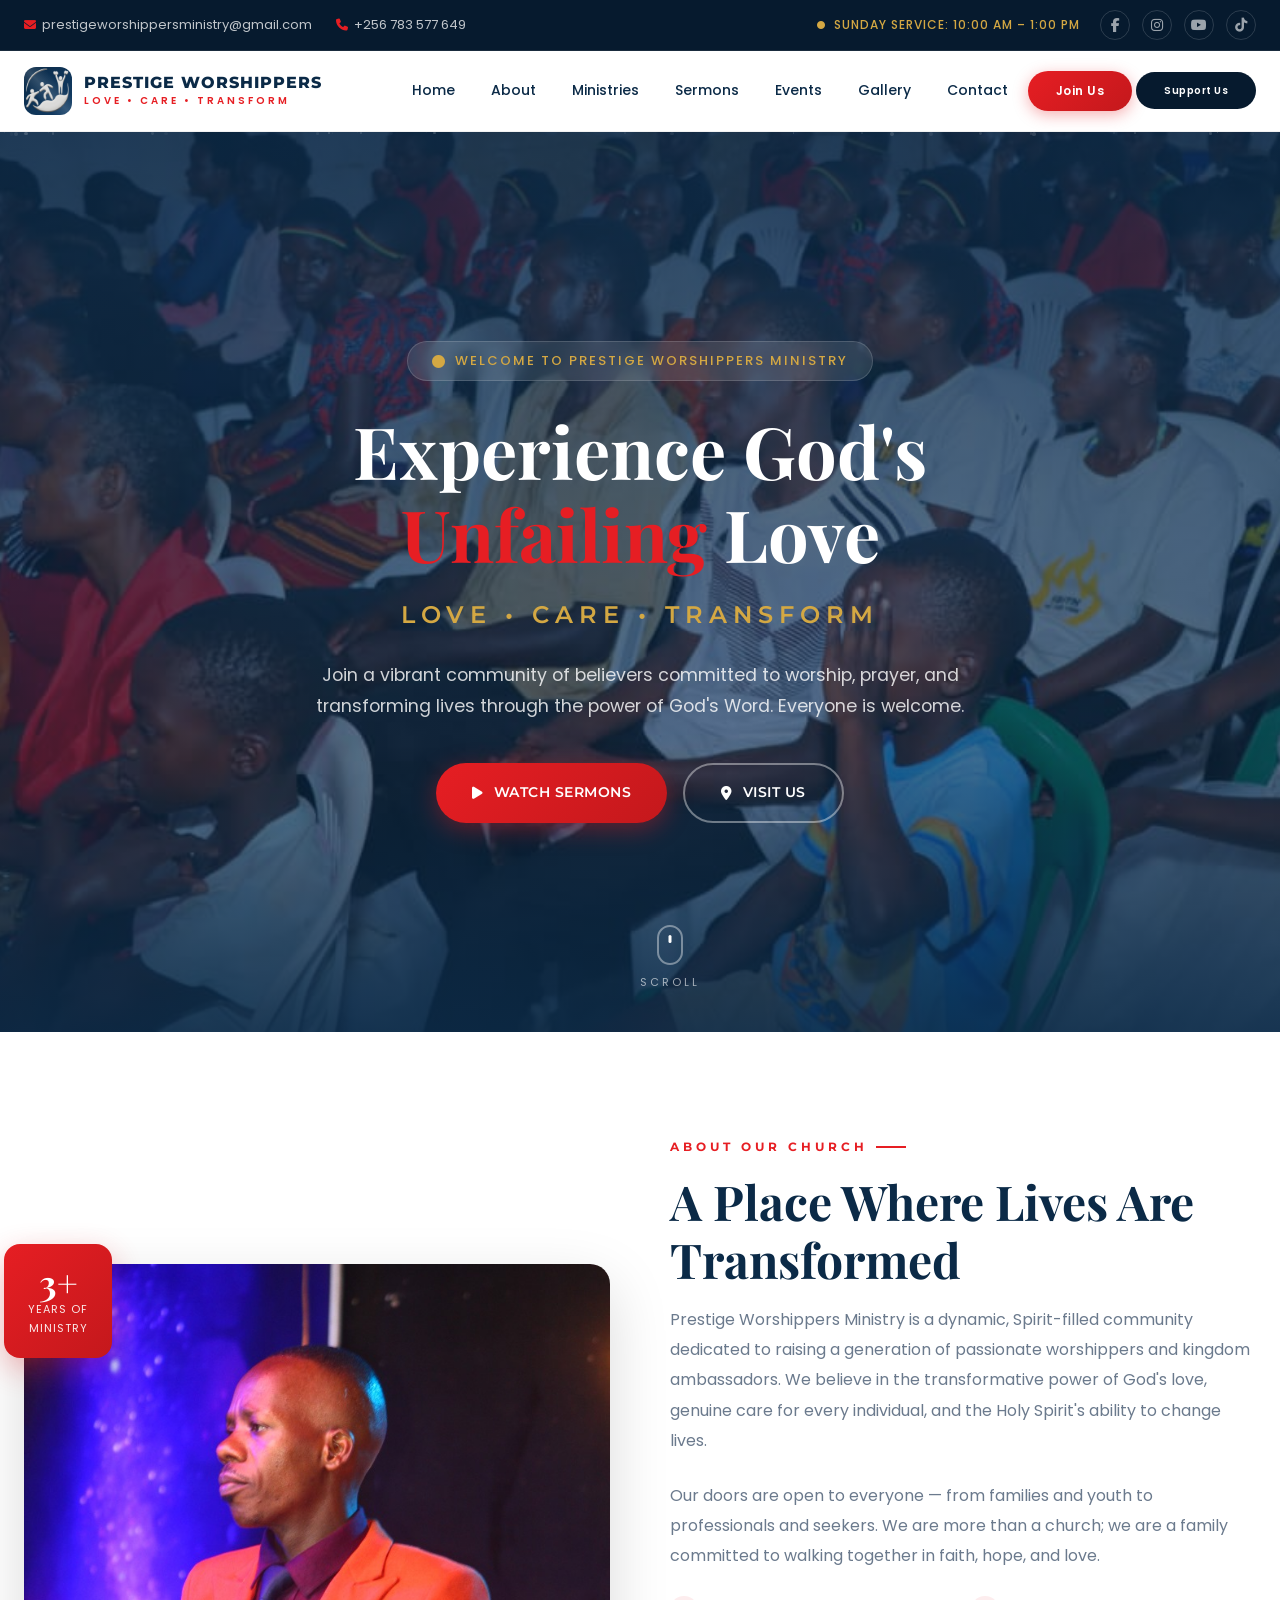
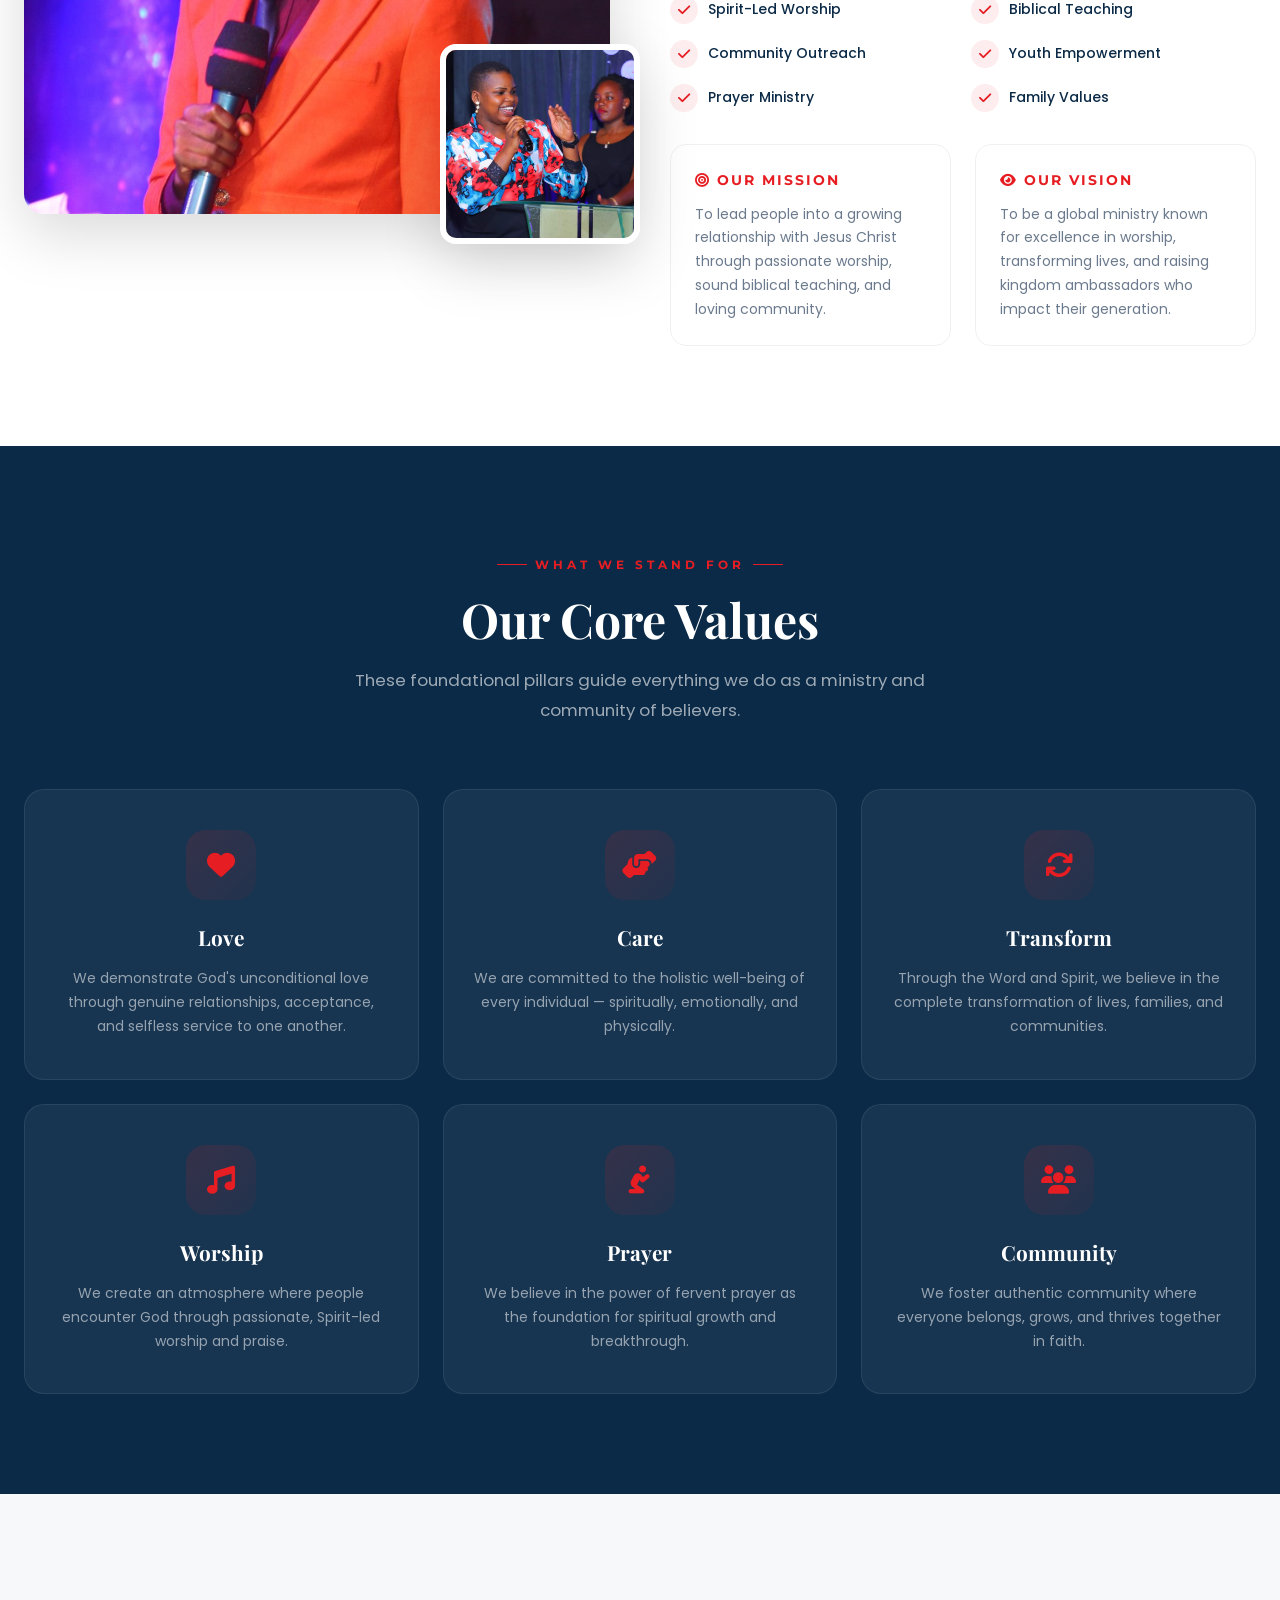
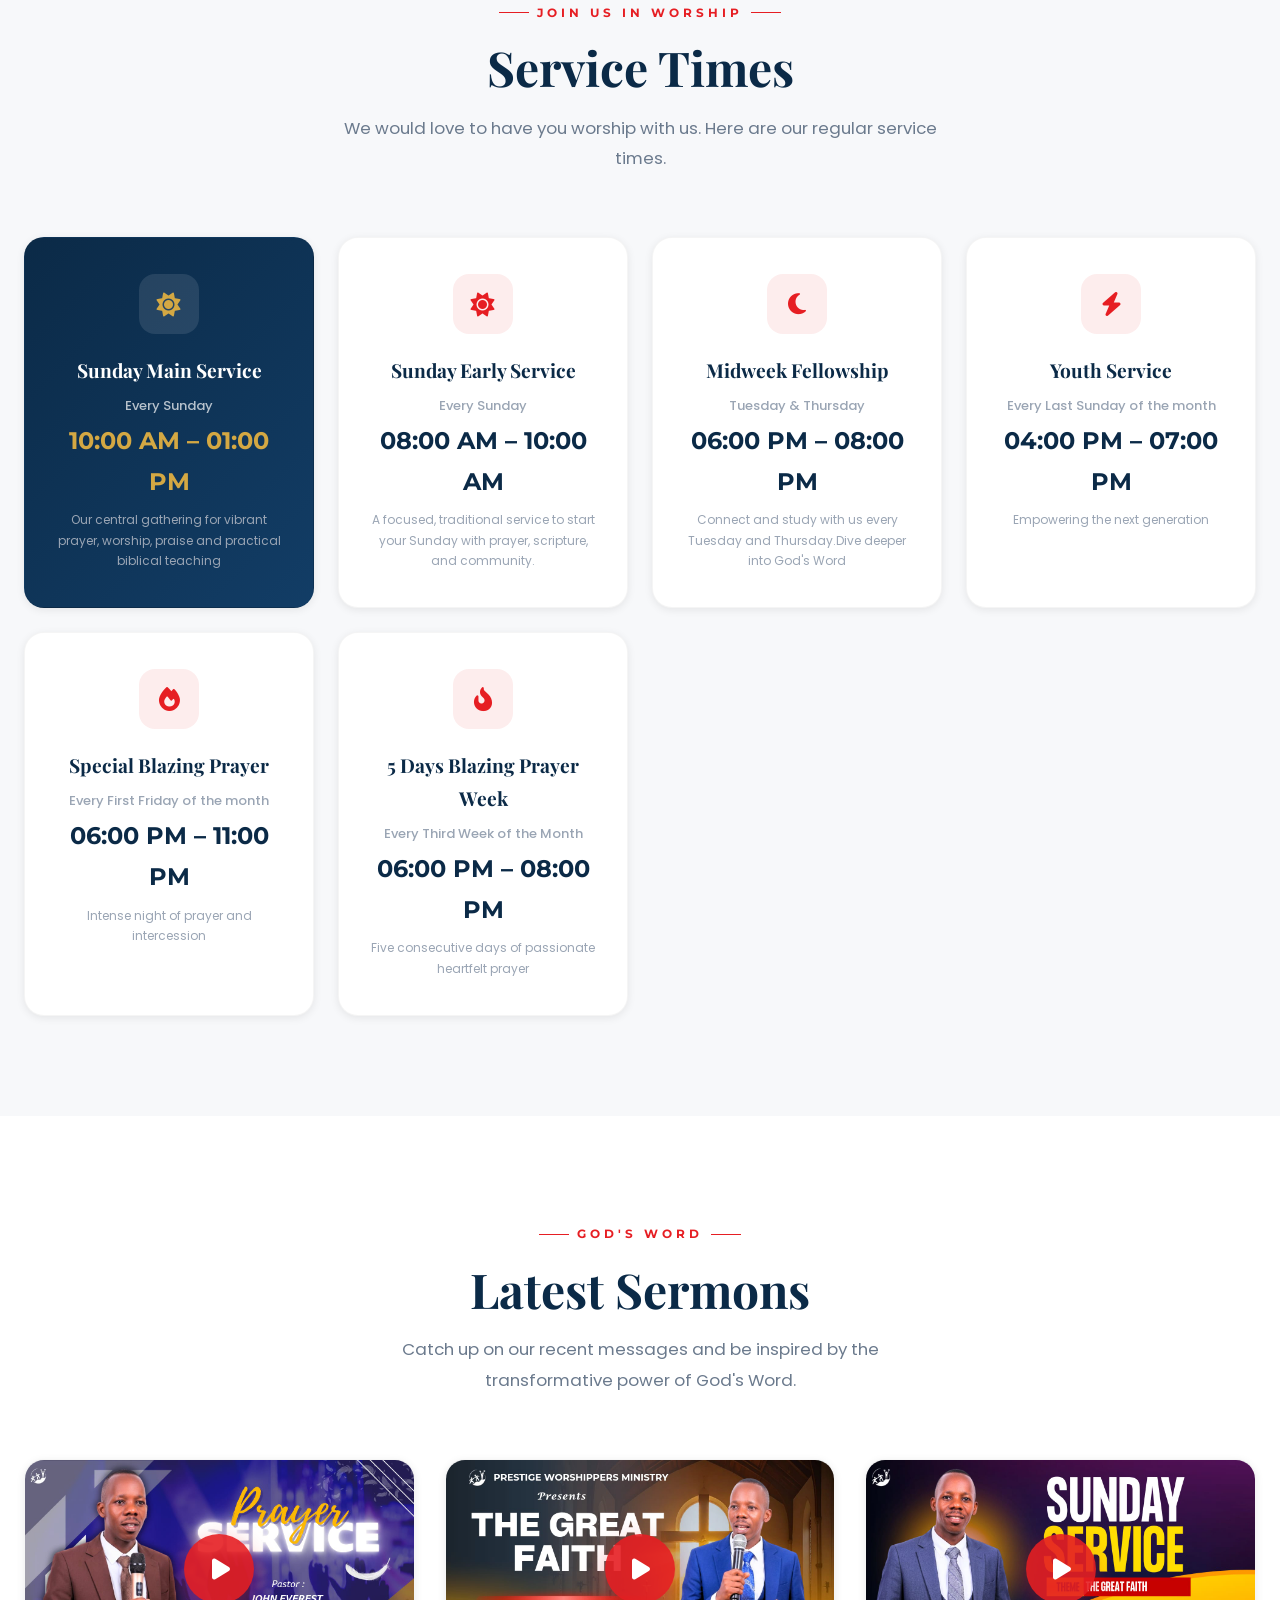
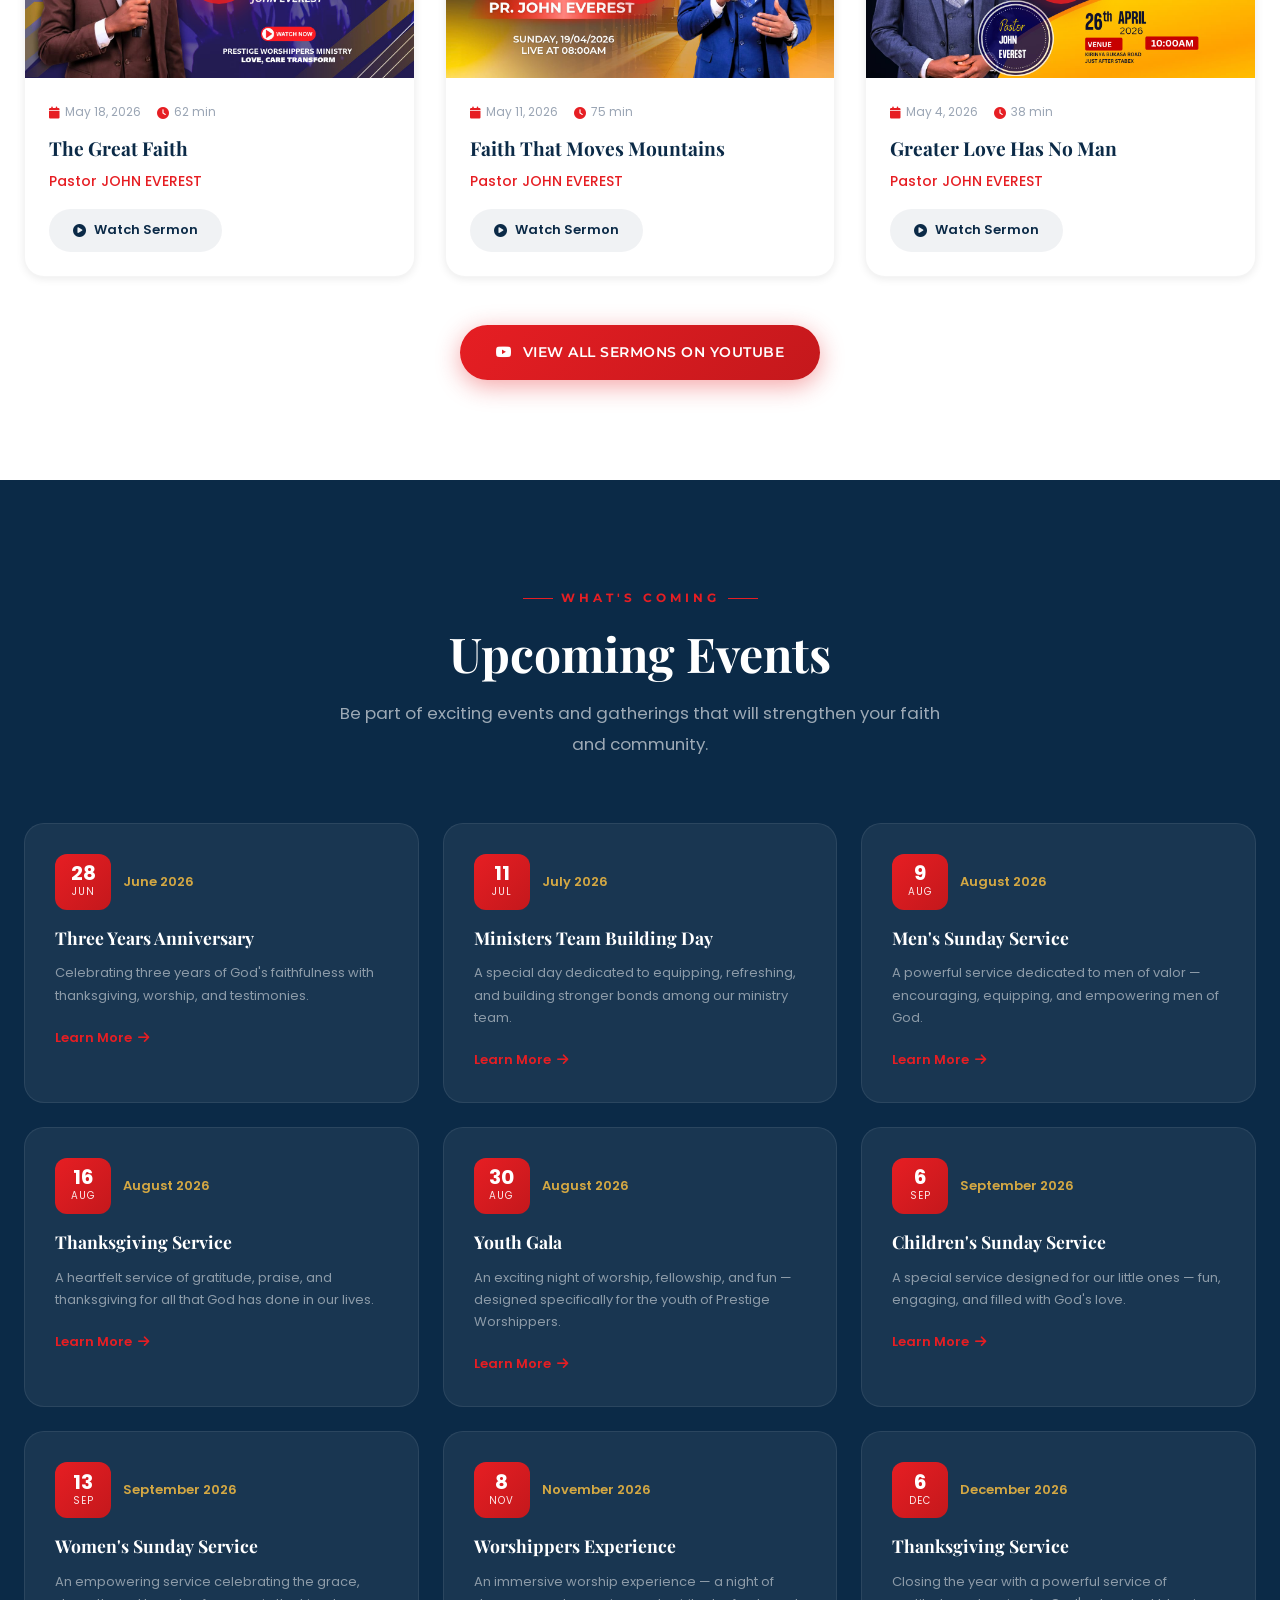
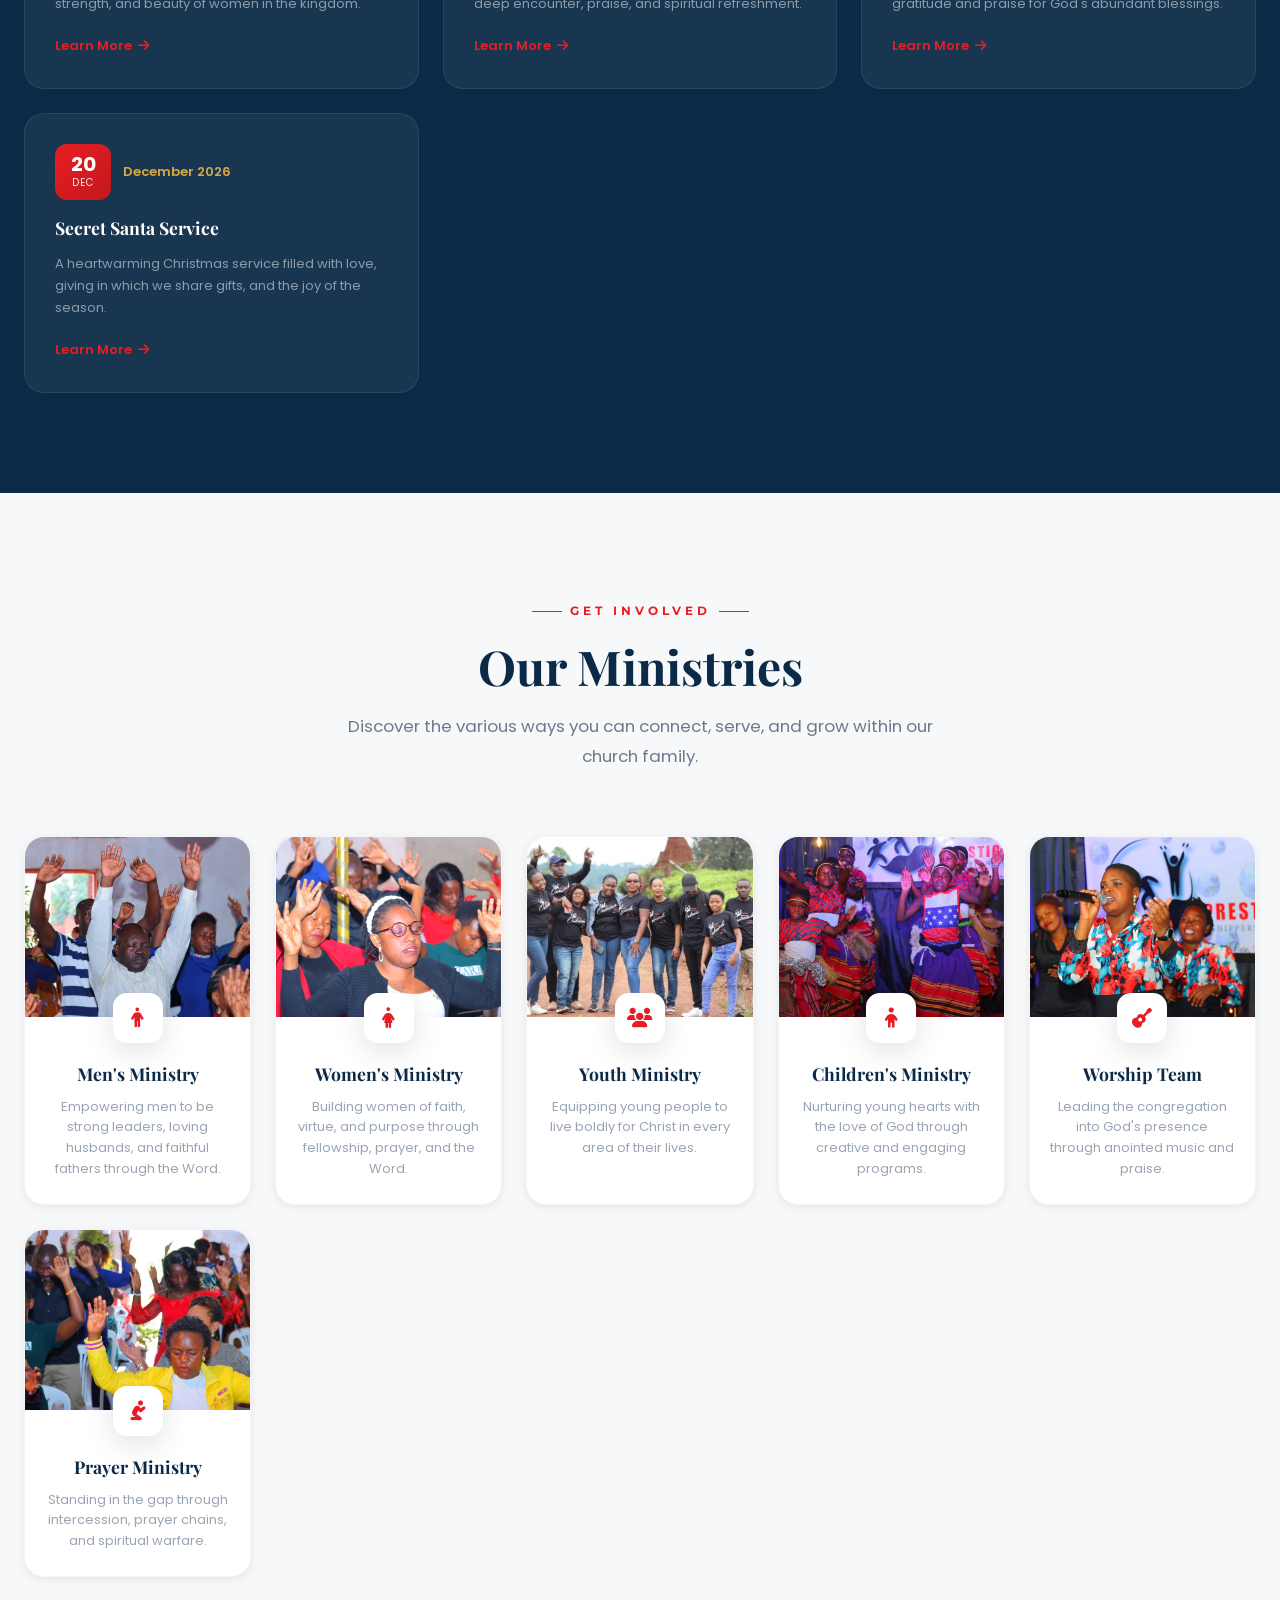
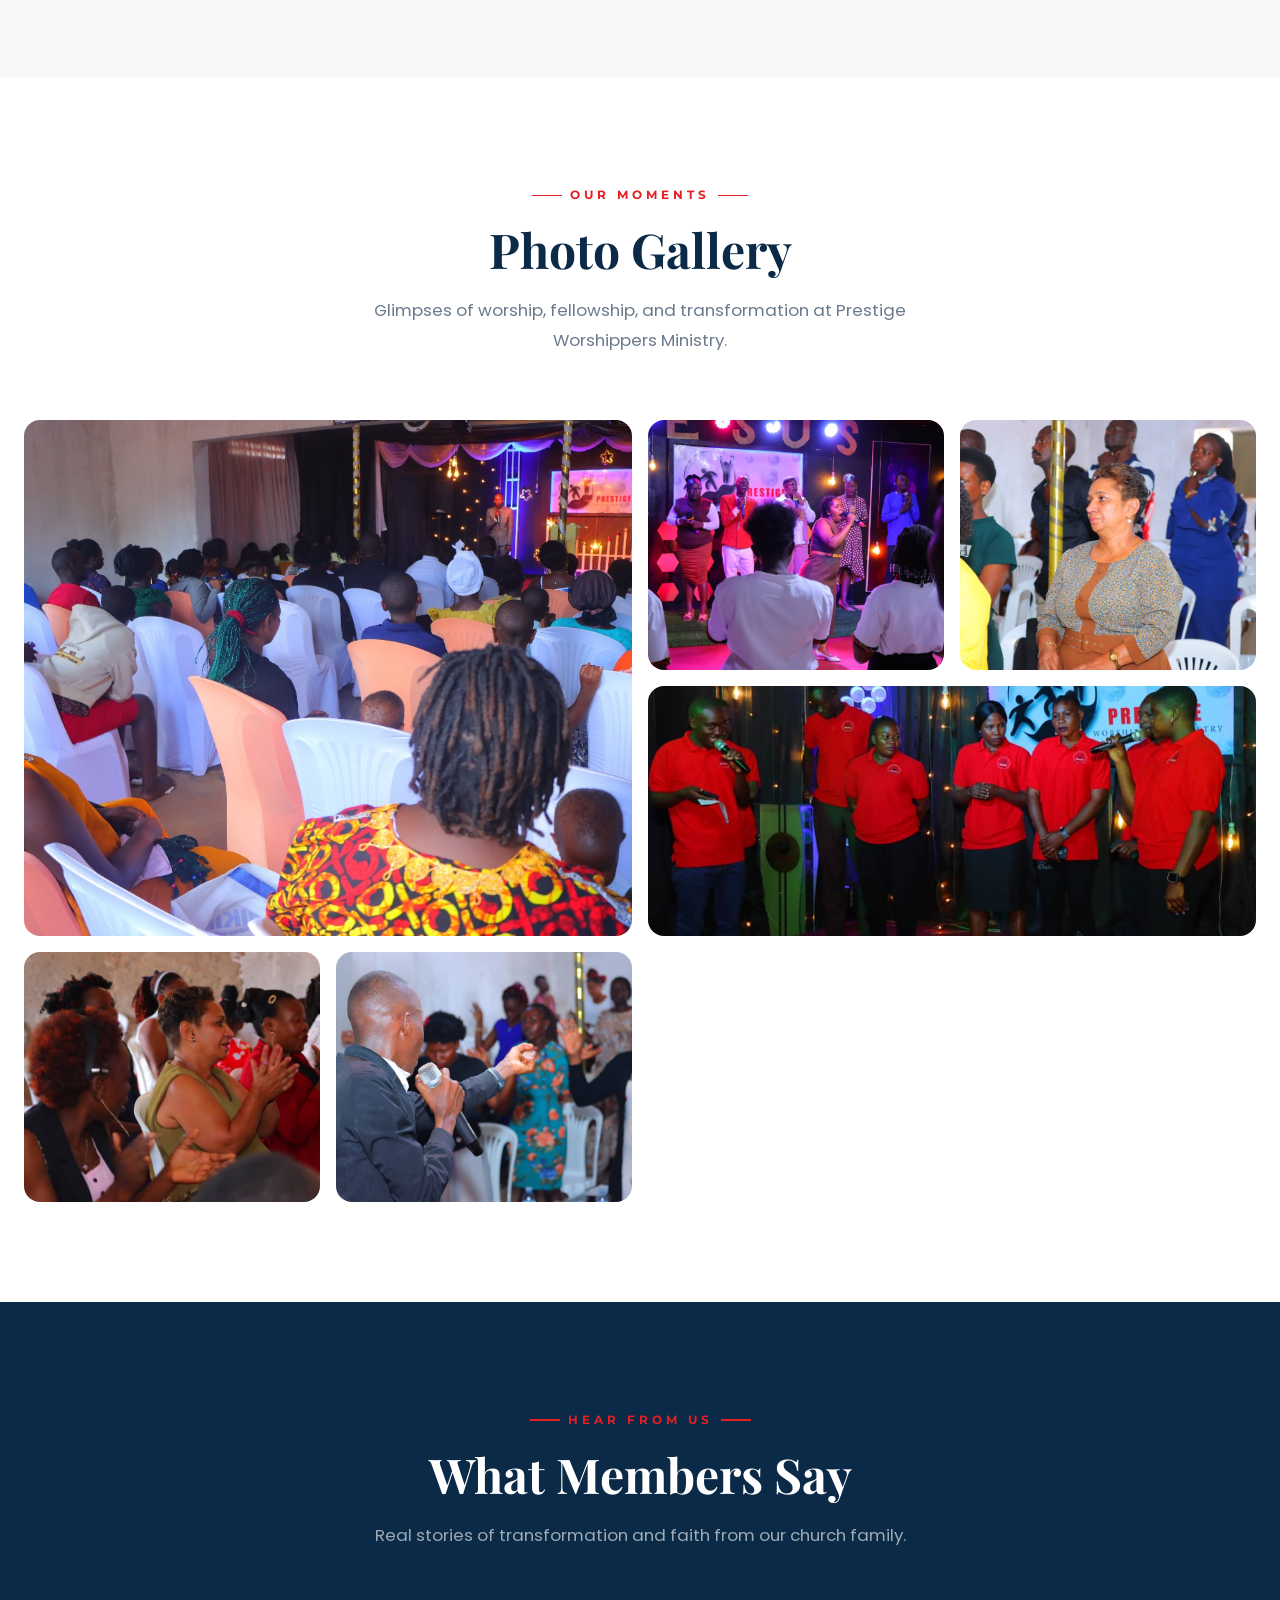
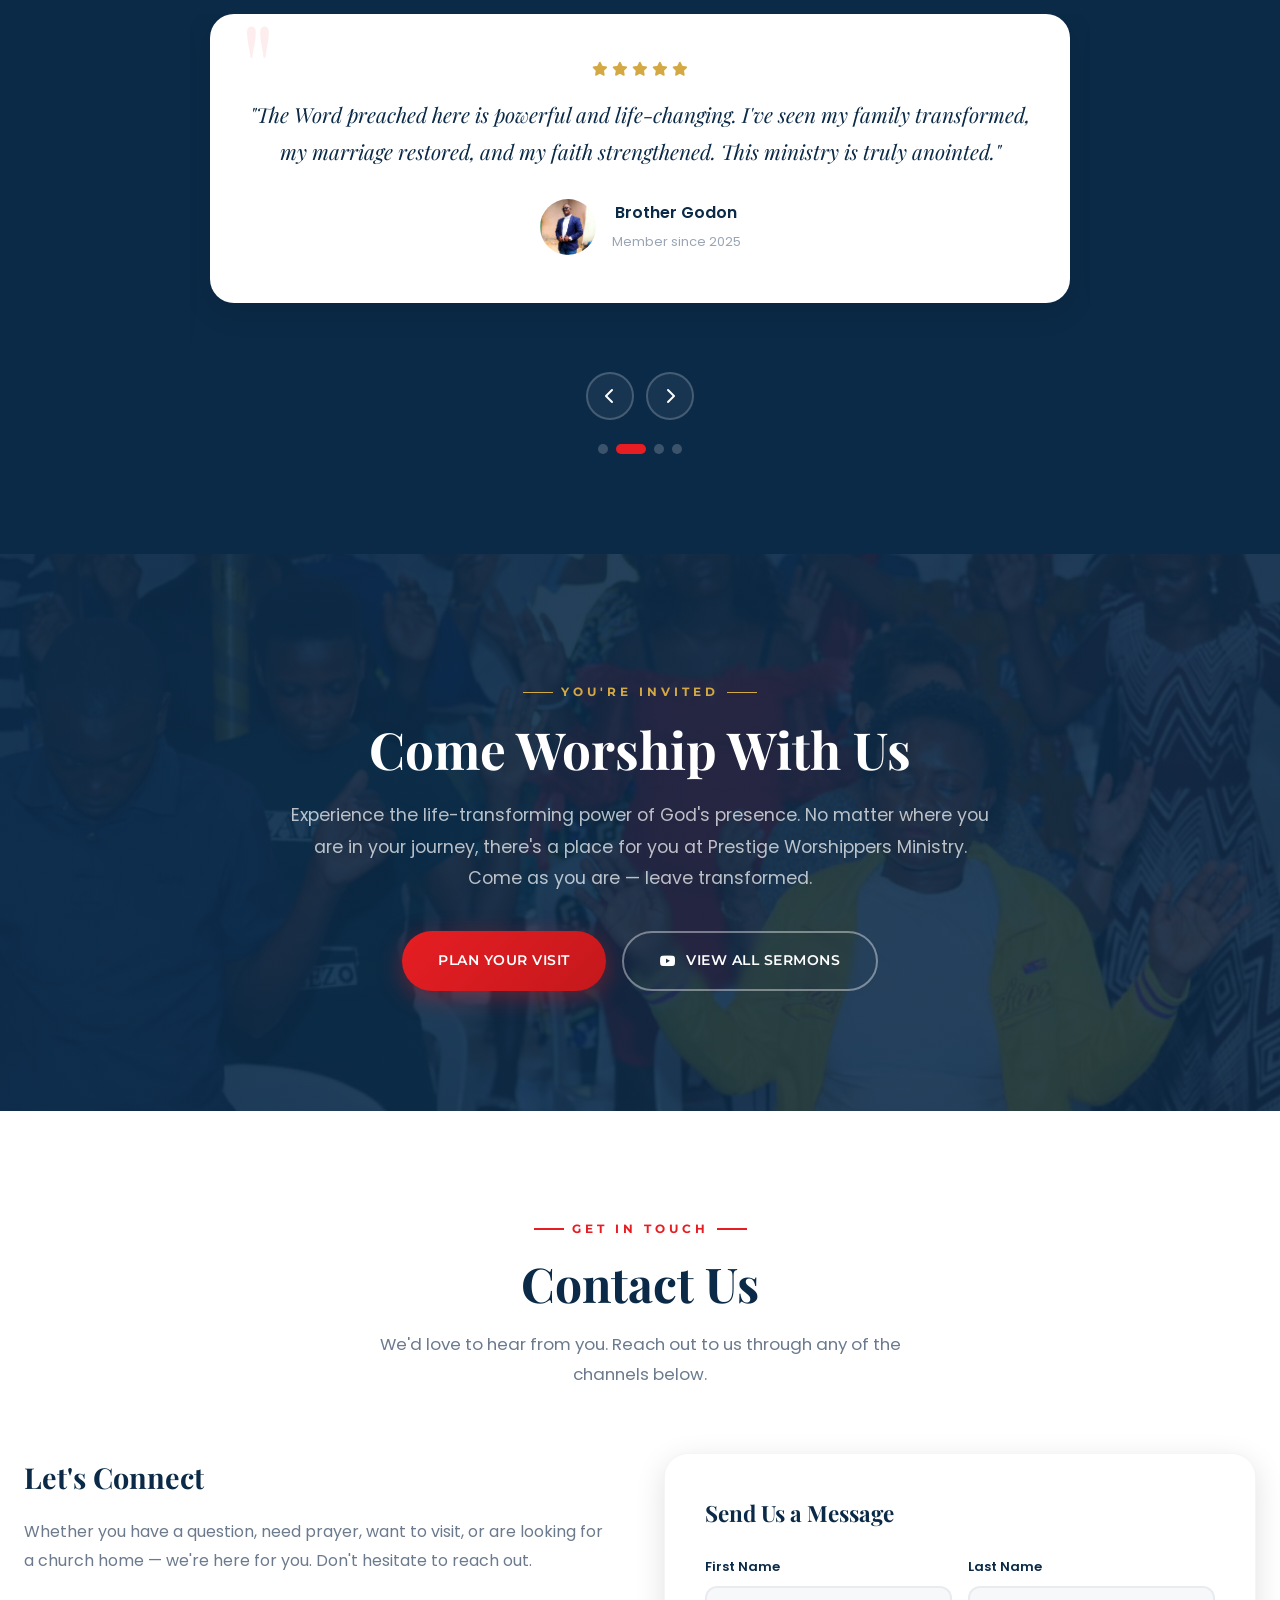
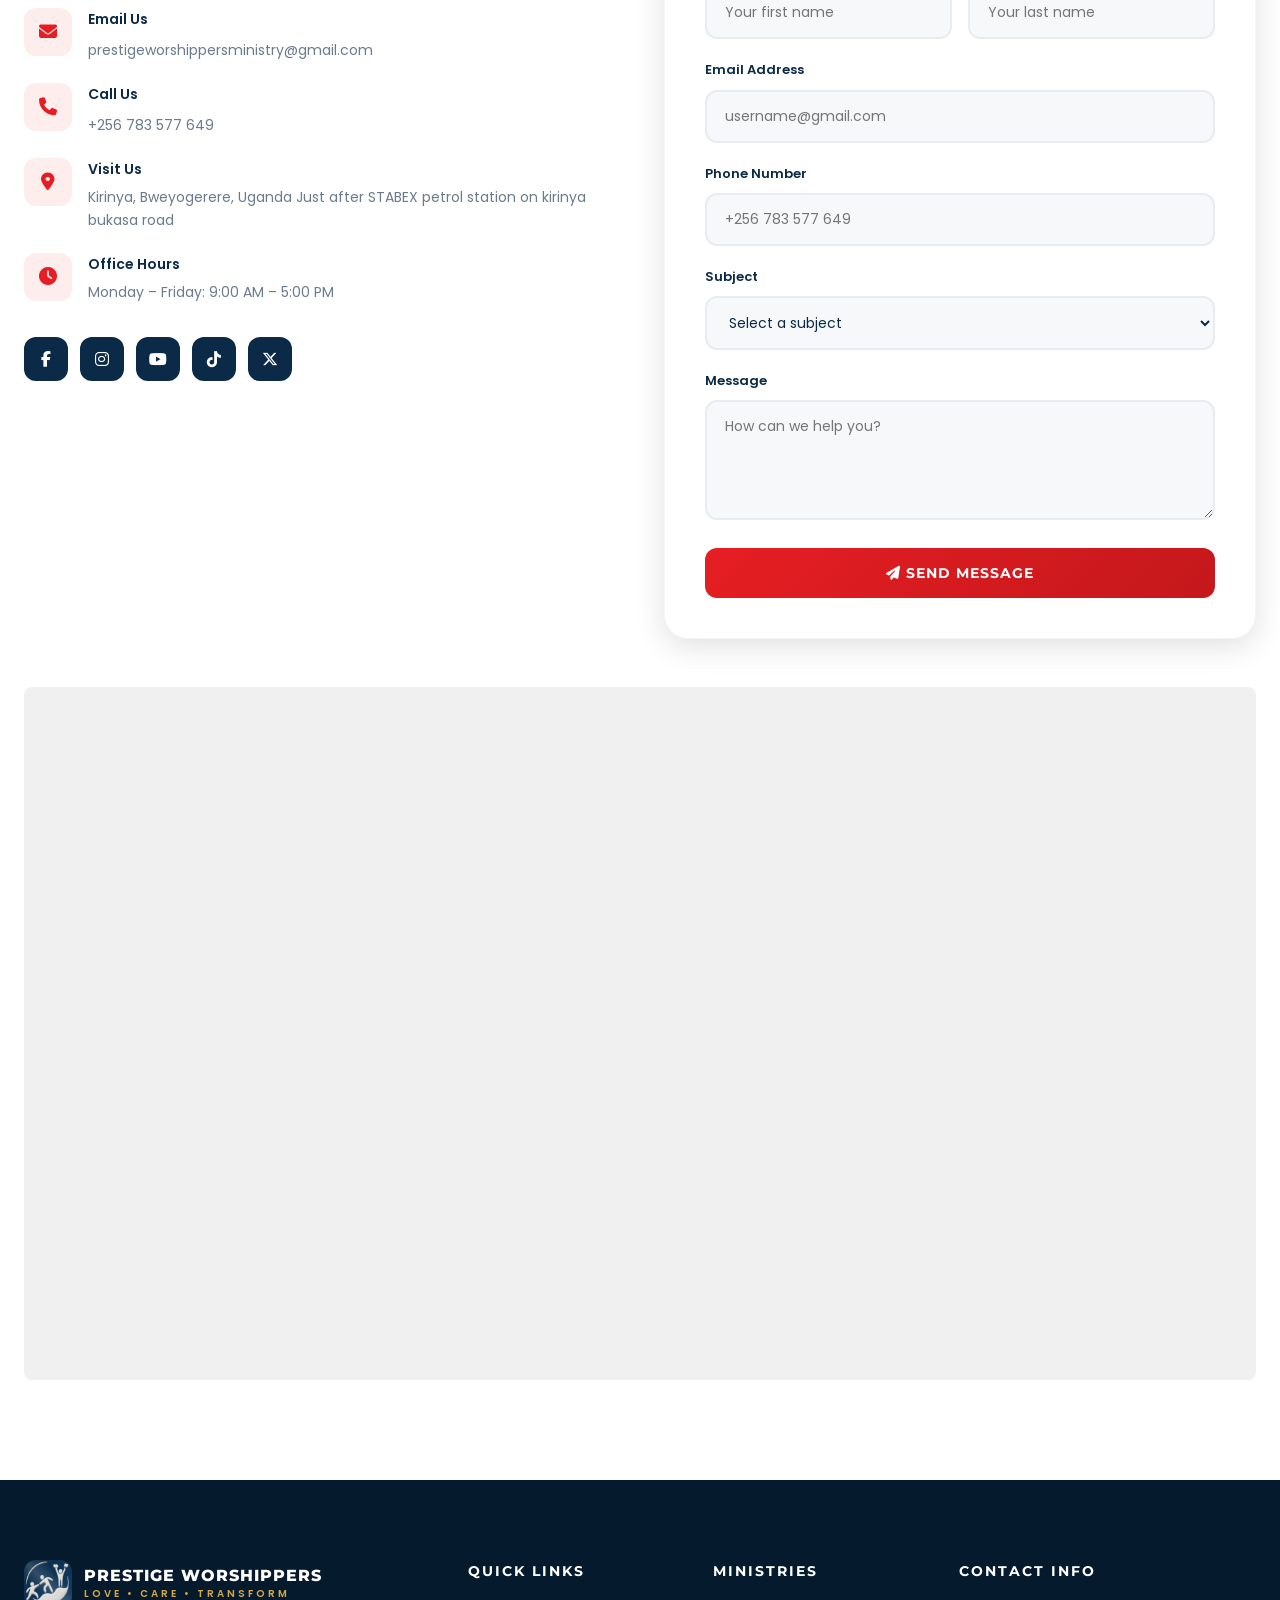
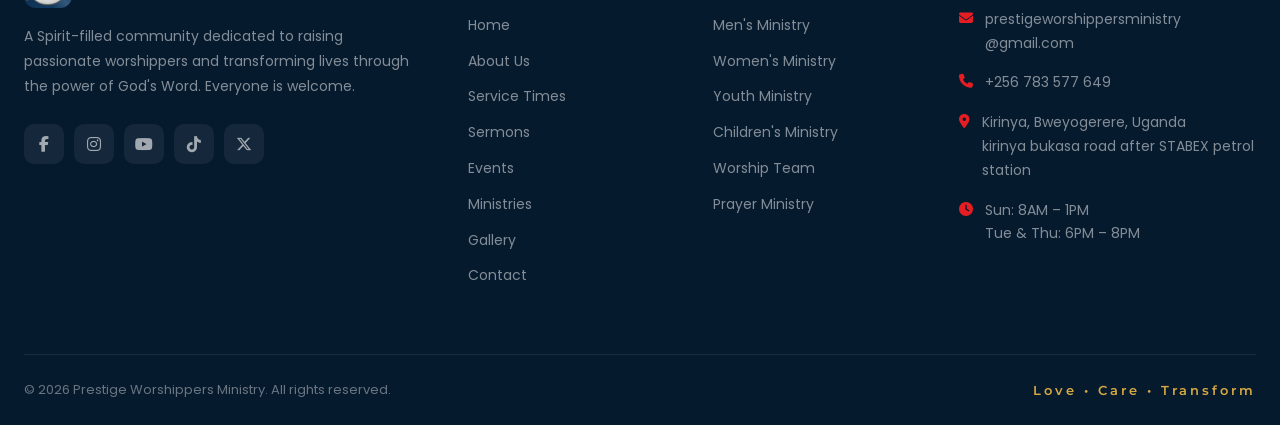
==== commit 0203efd4: "Upgrade to premium responsive preloader" ====
--- a/index.html
+++ b/index.html
@@ -80,62 +80,70 @@
         /* ============================================
            PRELOADER
            ============================================ */
+        /* =========================================
+   PREMIUM CHURCH PRELOADER
+   ========================================= */
         .preloader {
             position: fixed;
-            top: 0; left: 0;
-            width: 100%; height: 100%;
+            inset: 0; 
             background: var(--navy);
             display: flex;
             align-items: center;
             justify-content: center;
             z-index: 99999;
-            transition: opacity 0.6s ease, visibility 0.6s ease;
+            transition: opacity 0.8s ease, visibility 0.8s ease;
         }
 
         .preloader.hidden {
             opacity: 0;
             visibility: hidden;
+            pointer-events: none;
         }
 
         .preloader-content {
             text-align: center;
-        }
-
-        .preloader-cross {
-            font-size: 48px;
-            color: var(--red);
-            animation: pulse-loader 1.2s ease-in-out infinite;
-            display: flex;
-        }
-        .preloader-cross img {
-           width: 10%;
-           height: 10%;
-           object-fit: contain;
-           display: block;
-           justify-content: center;
-           display: block;
-           align-items: center;
-           background: transparent;  
-           margin-left: auto;
-           margin-right: auto; 
+            padding: 20px; 
+        }
+        .preloader-logo {
+            width: 120px; 
+            max-width: 35vw; 
+            height: auto; 
+            display: block;
+            margin: 0 auto;
+            animation: sacred-pulse 2.5s ease-in-out infinite;
         }
 
         .preloader-text {
             font-family: var(--font-accent);
             color: var(--white);
-            font-size: 20px;
-            letter-spacing: 6px;
+            font-size: clamp(14px, 4vw, 20px); 
+            letter-spacing: clamp(2px, 1vw, 6px);
             text-transform: uppercase;
-            margin-top: 20px;
-            opacity: 0.7;
-            font-weight: bold;
-        }
-
-        @keyframes pulse-loader {
-            0%, 100% { transform: scale(1); opacity: 1; }
-            50% { transform: scale(1.2); opacity: 0.6; }
-        }
-
+            margin-top: 24px;
+            opacity: 0.8;
+            font-weight: 600;
+            animation: fade-in-up 1s ease-out forwards;
+        }
+        @keyframes sacred-pulse {
+            0%, 100% { 
+                transform: scale(1); 
+                filter: drop-shadow(0 0 0 rgba(230, 30, 35, 0)); 
+            }
+            50% { 
+                transform: scale(1.05); 
+                filter: drop-shadow(0 0 15px rgba(230, 30, 35, 0.4)); 
+            }
+        }
+        @keyframes fade-in-up {
+            0% {
+                opacity: 0;
+                transform: translateY(10px);
+            }
+            100% {
+                opacity: 0.8;
+                transform: translateY(0);
+            }
+        }
         /* ============================================
            SCROLL REVEAL ANIMATIONS
            ============================================ */
@@ -2335,8 +2343,8 @@
          ============================================ -->
 <div class="preloader" id="preloader">
     <div class="preloader-content">
-        <div class="preloader-cross">
-            <img class="preloader-cross img" src="logo.png" alt="Church Logo">
+        <div class="preloader-logo-wrapper">
+            <img class="preloader-logo" src="logo.png" alt="Prestige Worshippers Ministry Logo">
         </div>
         <div class="preloader-text">Prestige Worshippers Ministry</div>
     </div>
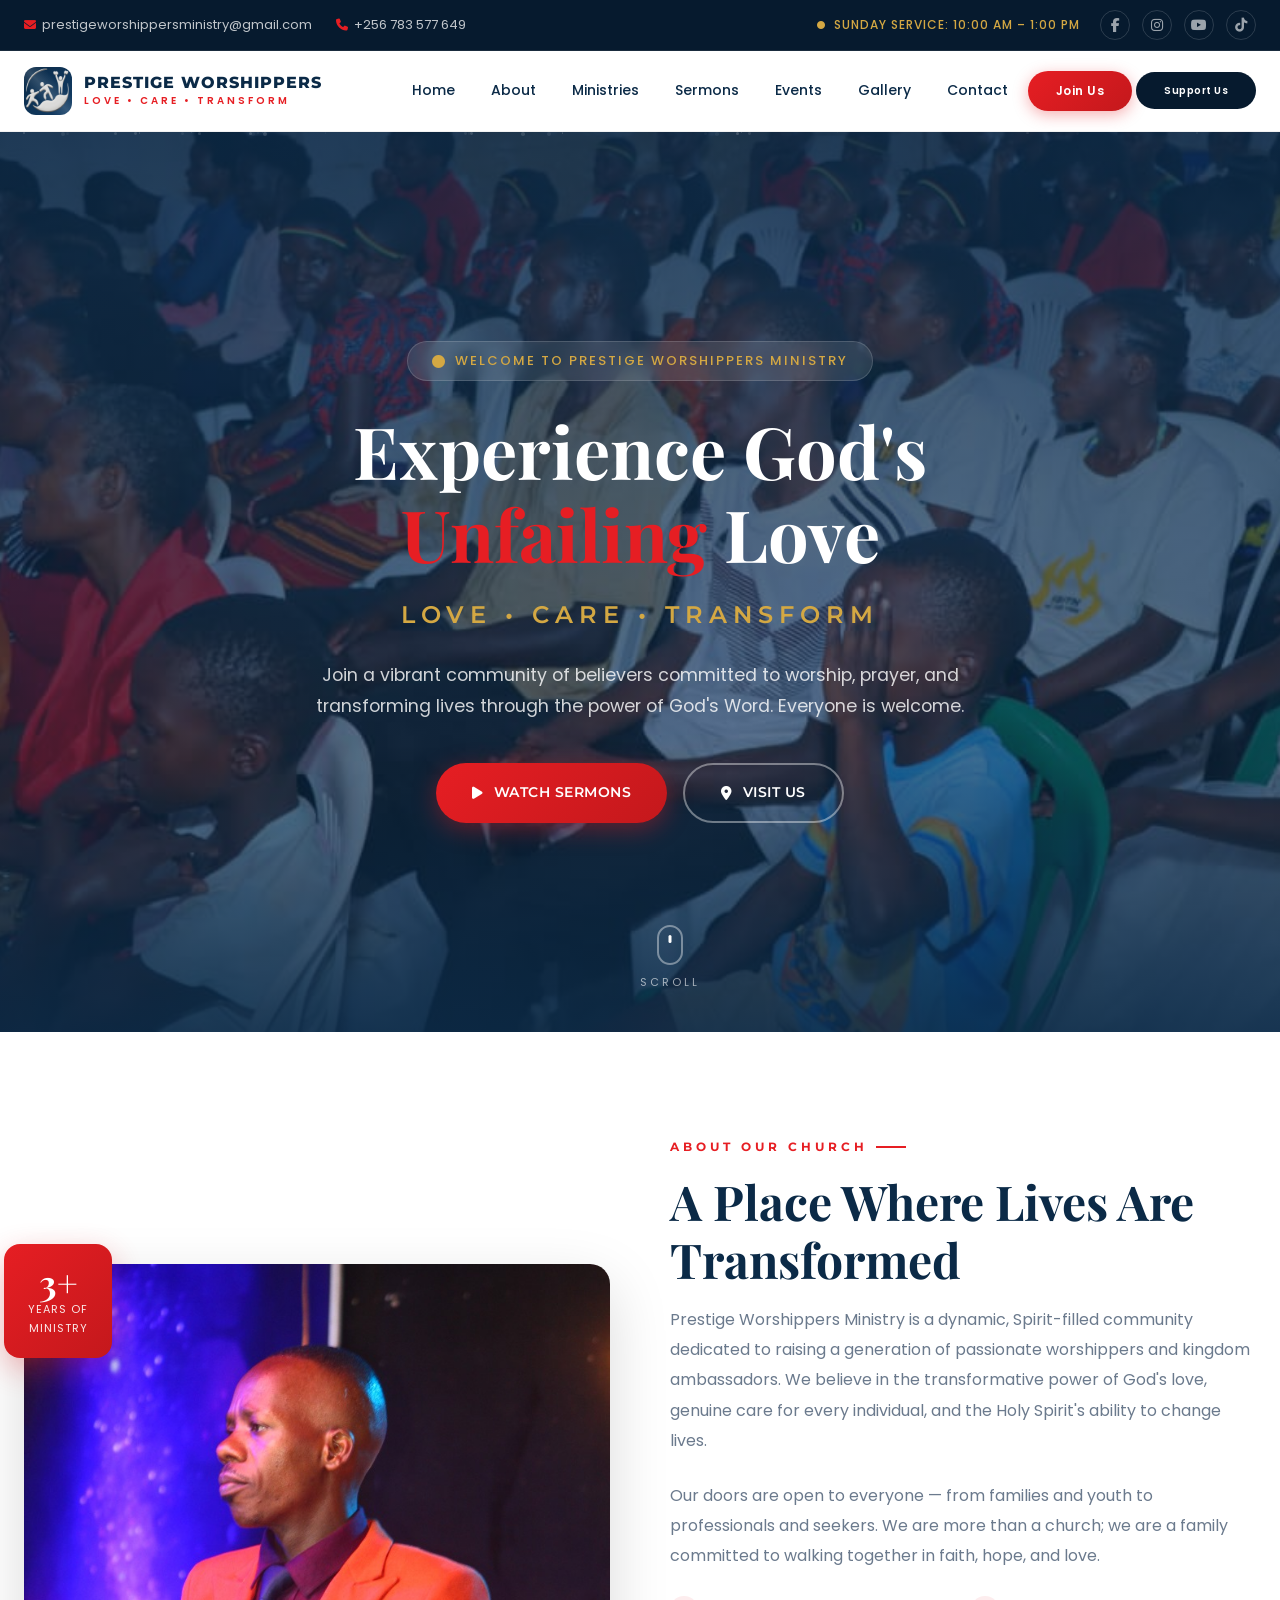
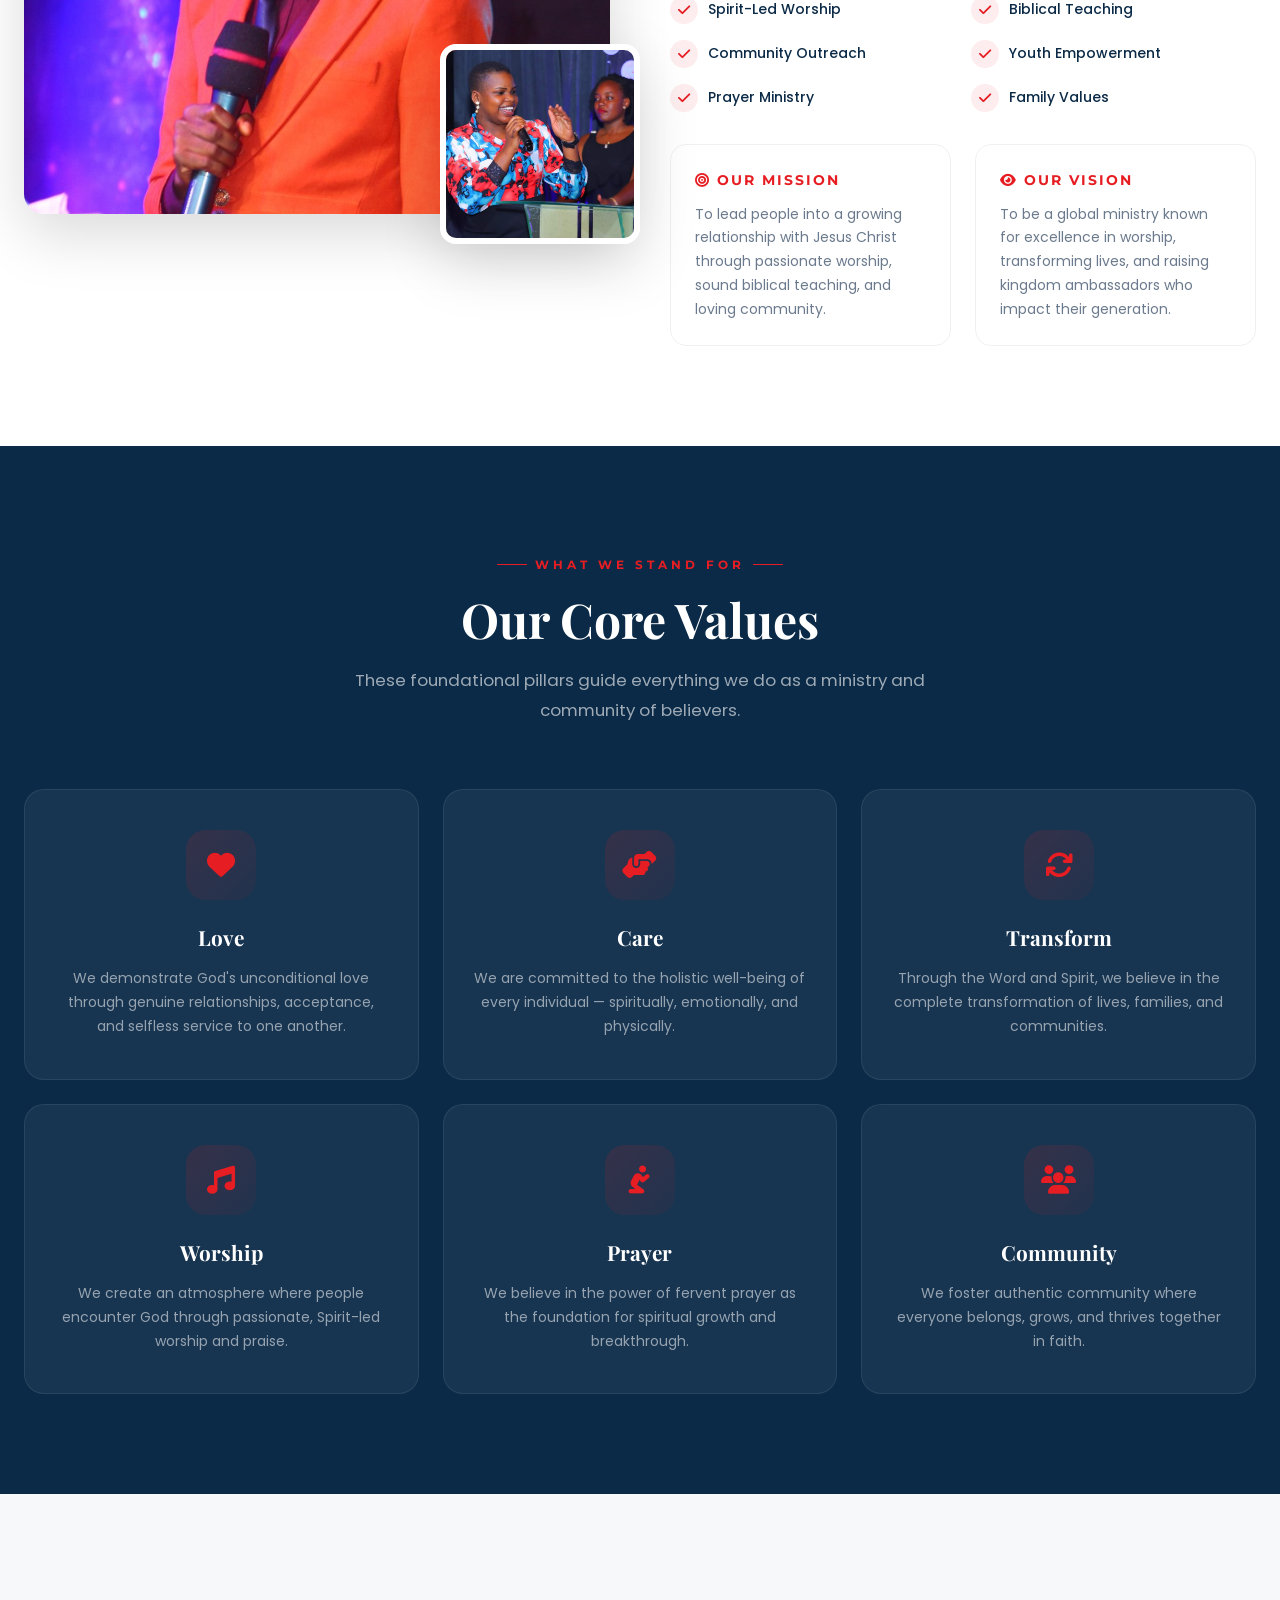
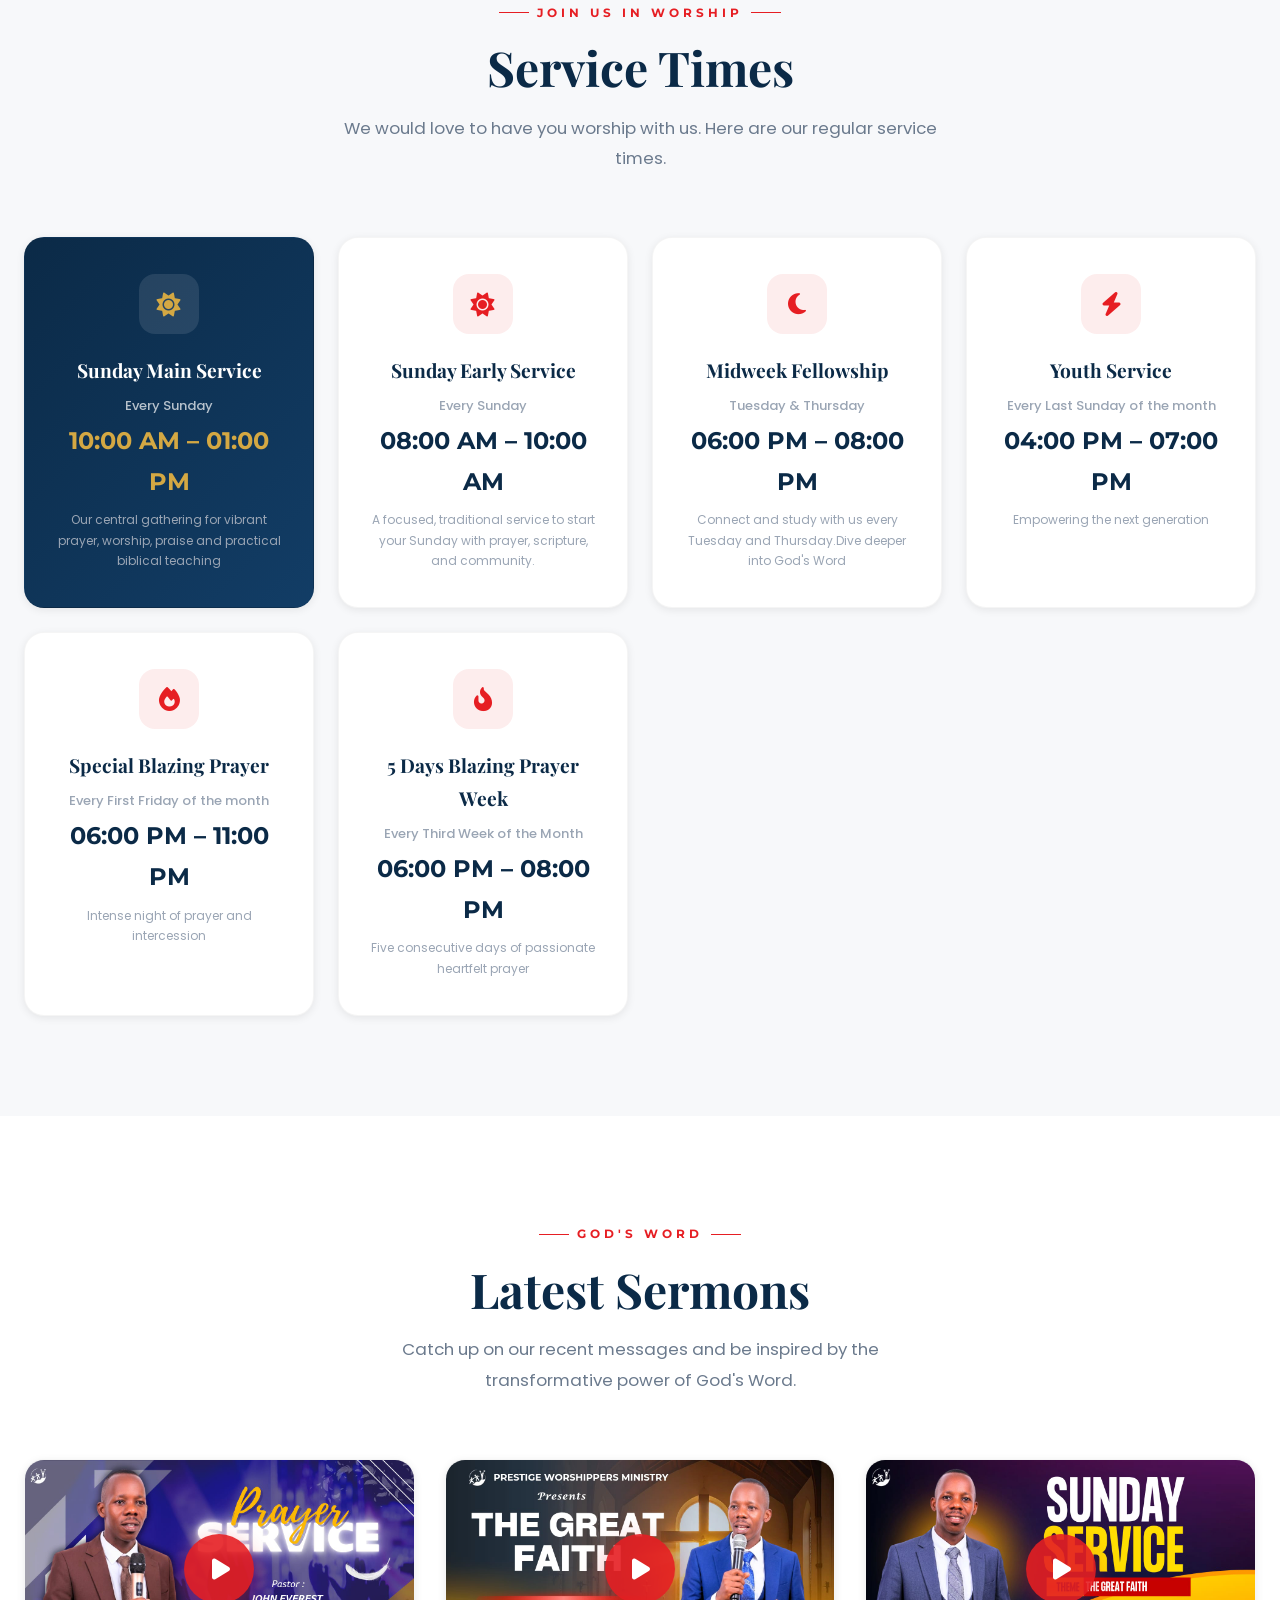
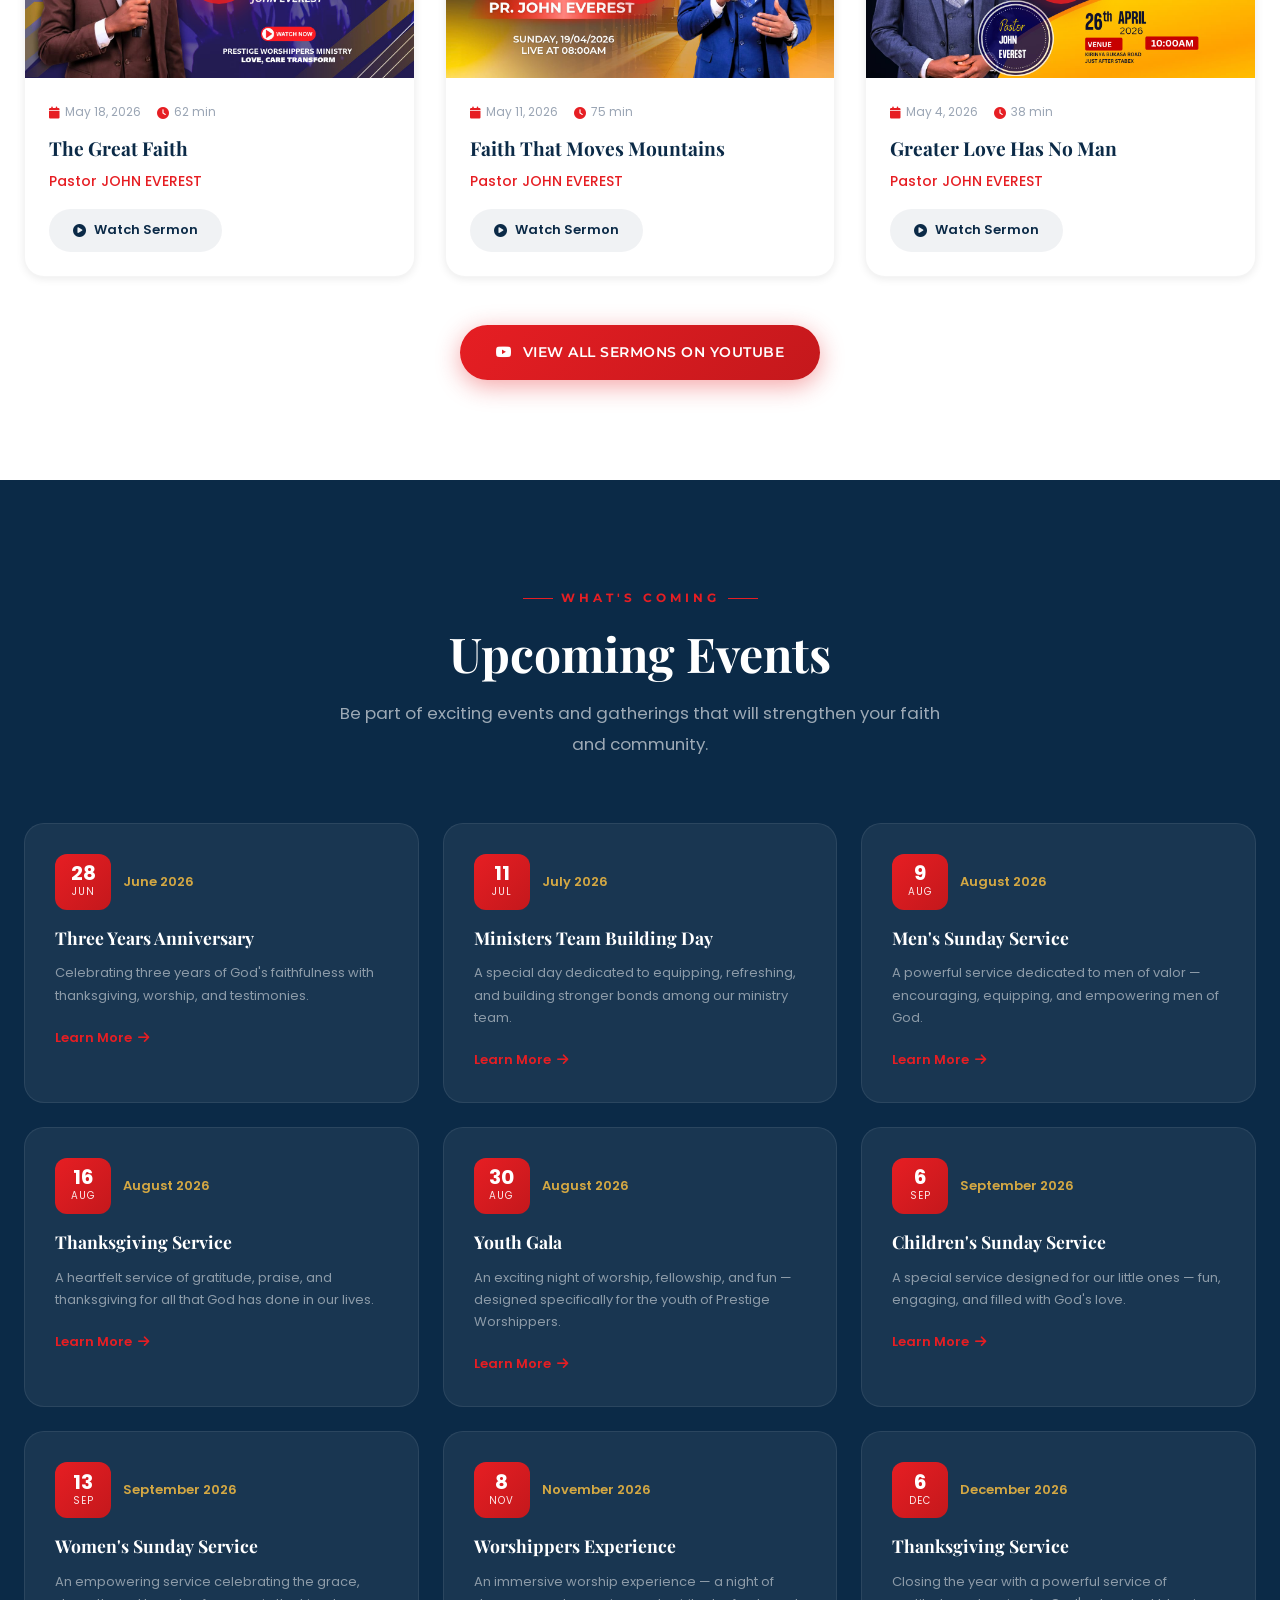
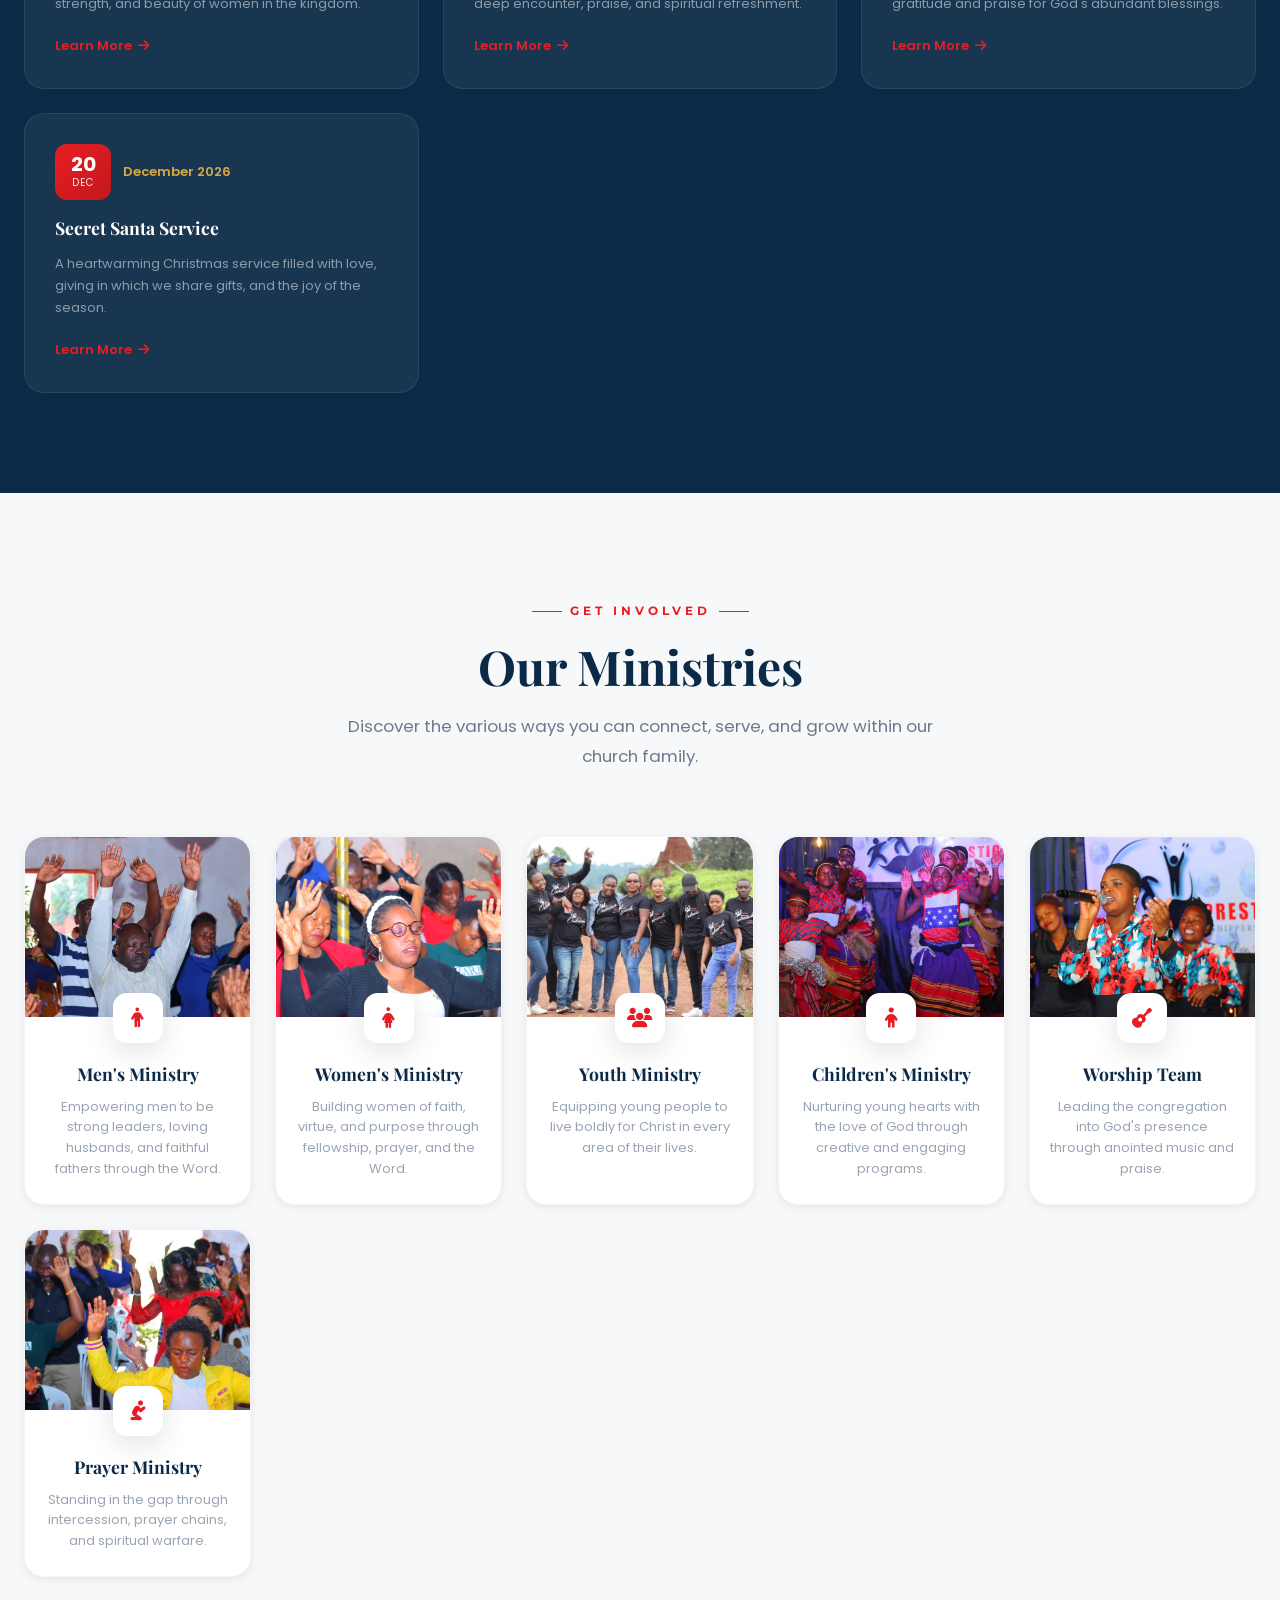
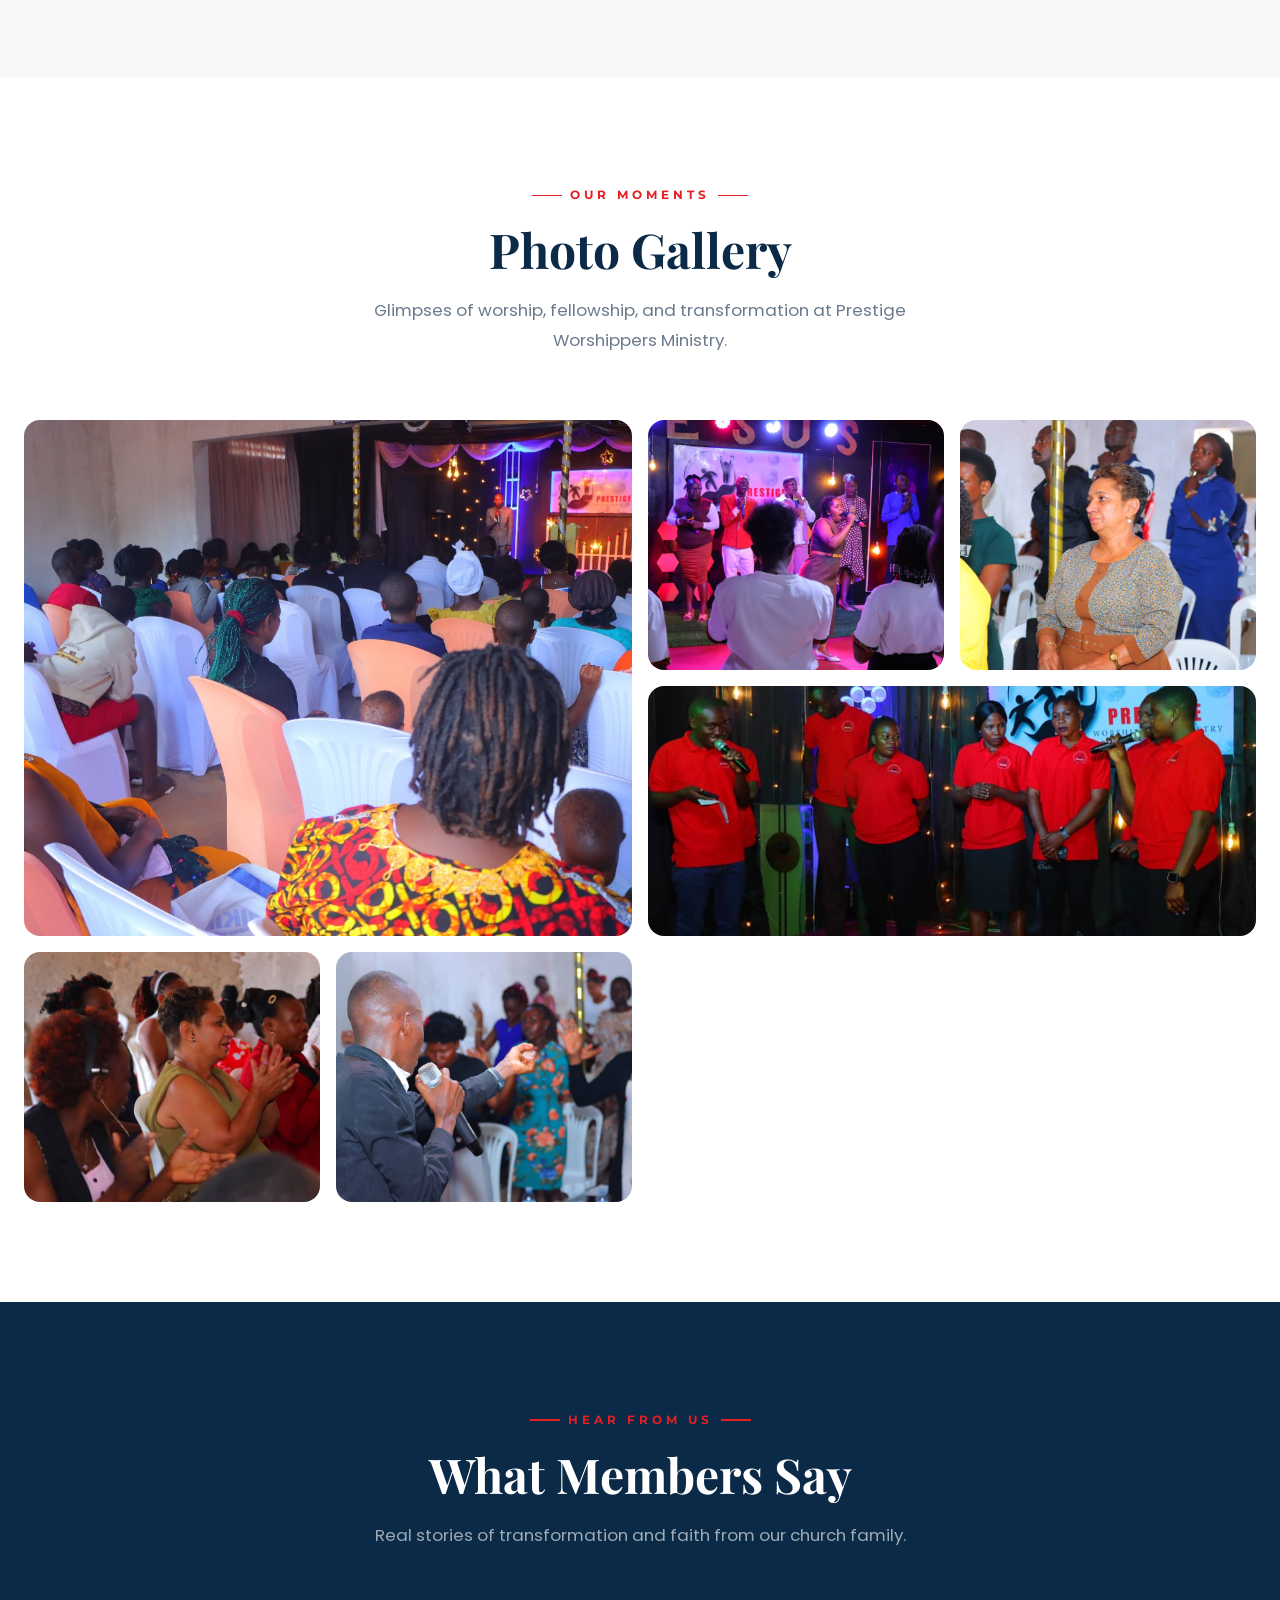
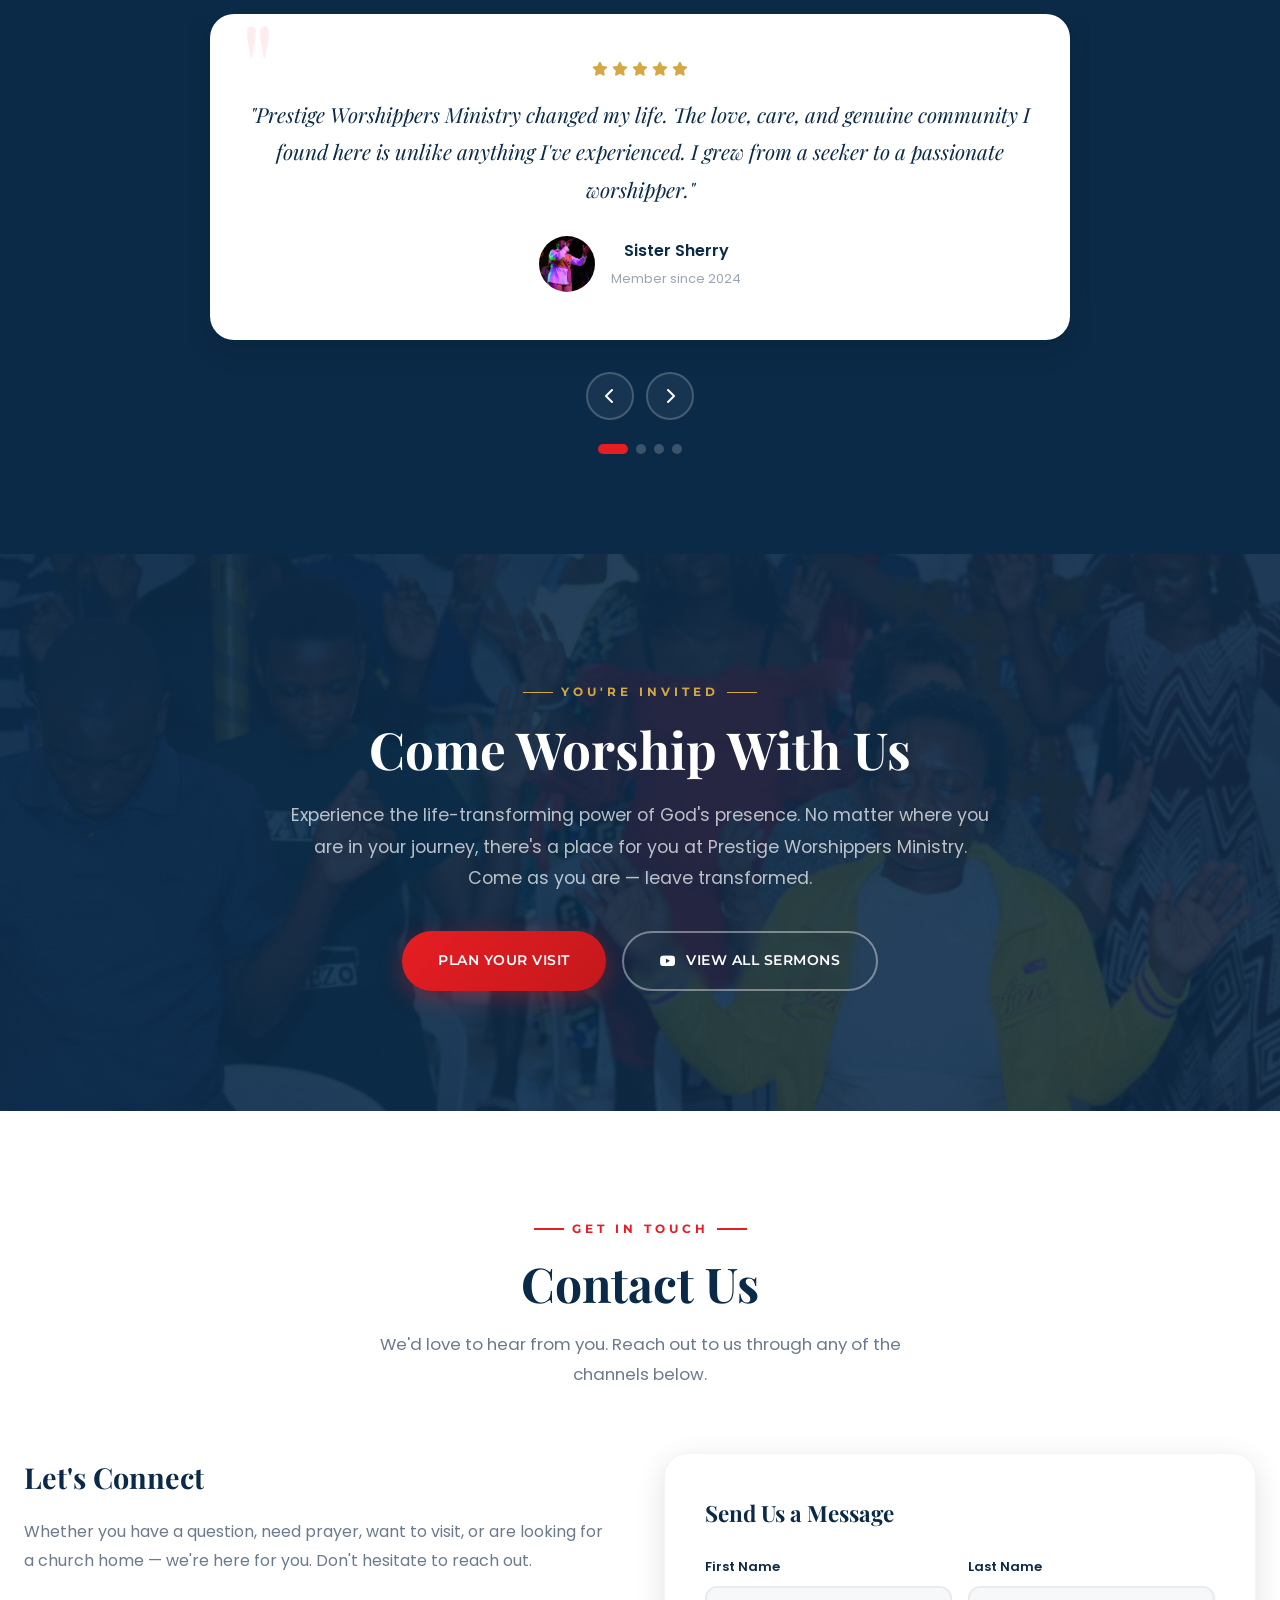
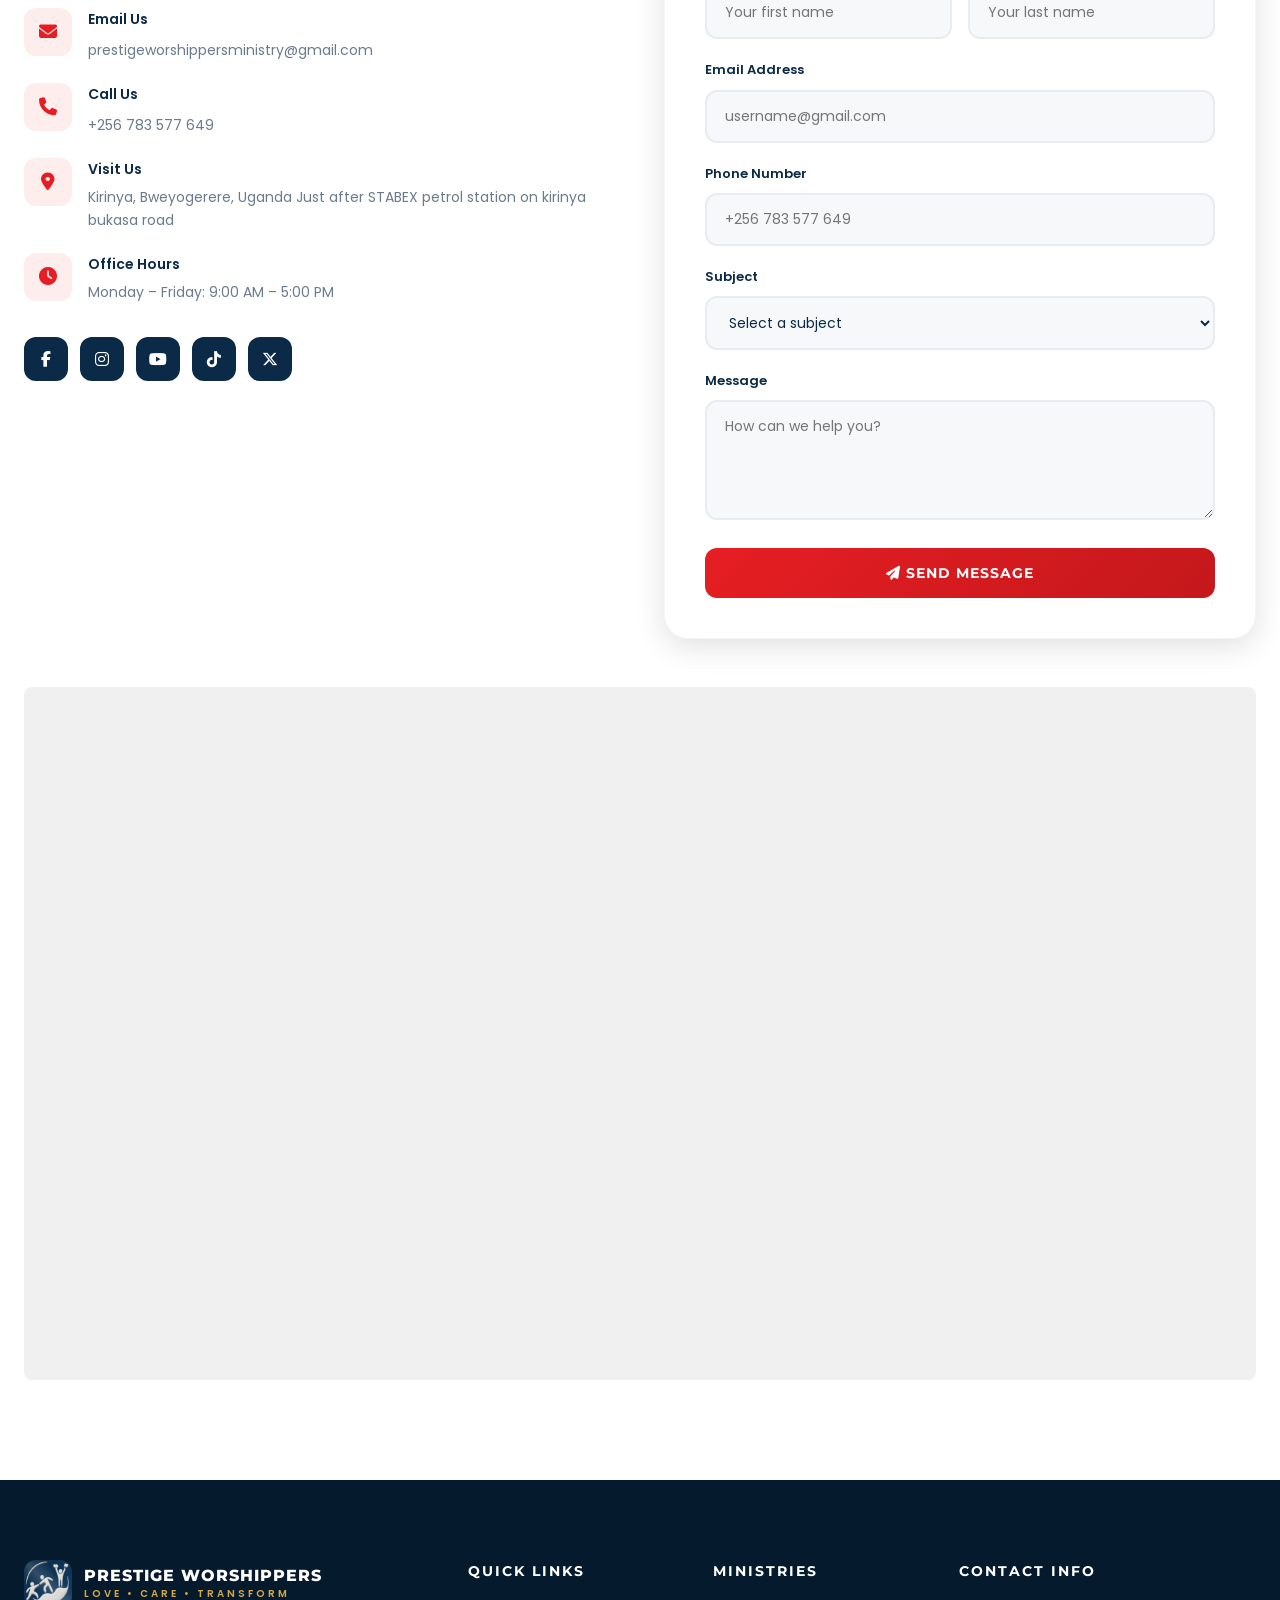
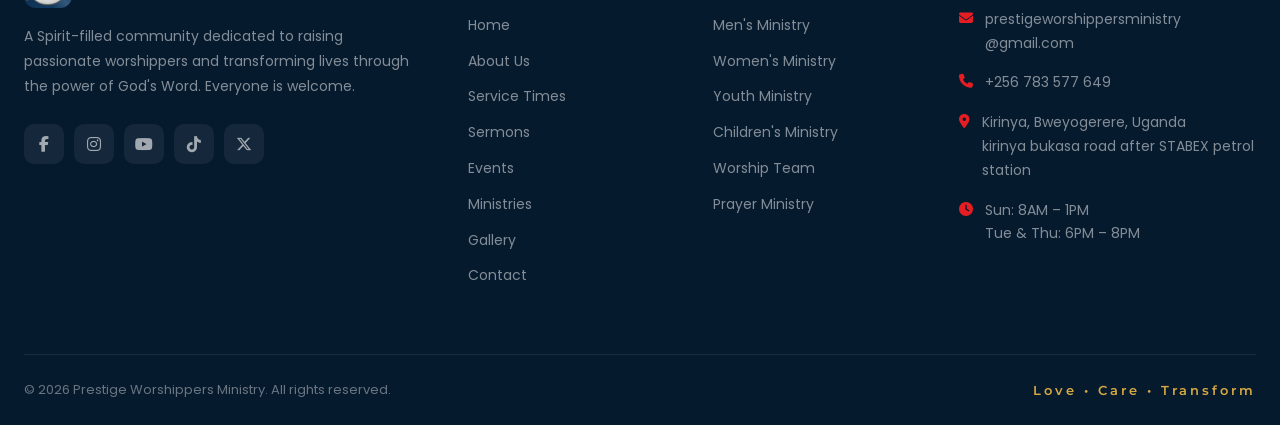
==== commit c35bc10f: "Fix mobile menu overflow and cut-off Support Us button" ====
--- a/index.html
+++ b/index.html
@@ -2334,6 +2334,18 @@
         .text-center { text-align: center; }
         .mt-0 { margin-top: 0; }
         .mb-0 { margin-bottom: 0; }
+
+        /* =========================================
+        FIX MOBILE MENU OVERFLOW (CUT OFF BUTTON)
+        ========================================= */
+        @media (max-width: 992px) {
+            .nav-menu {
+                overflow-y: auto !important;
+                -webkit-overflow-scrolling: touch; 
+                max-height: 100vh !important; 
+                padding-bottom: 50px !important; 
+            }
+        }
     </style>
 </head>
 <body>
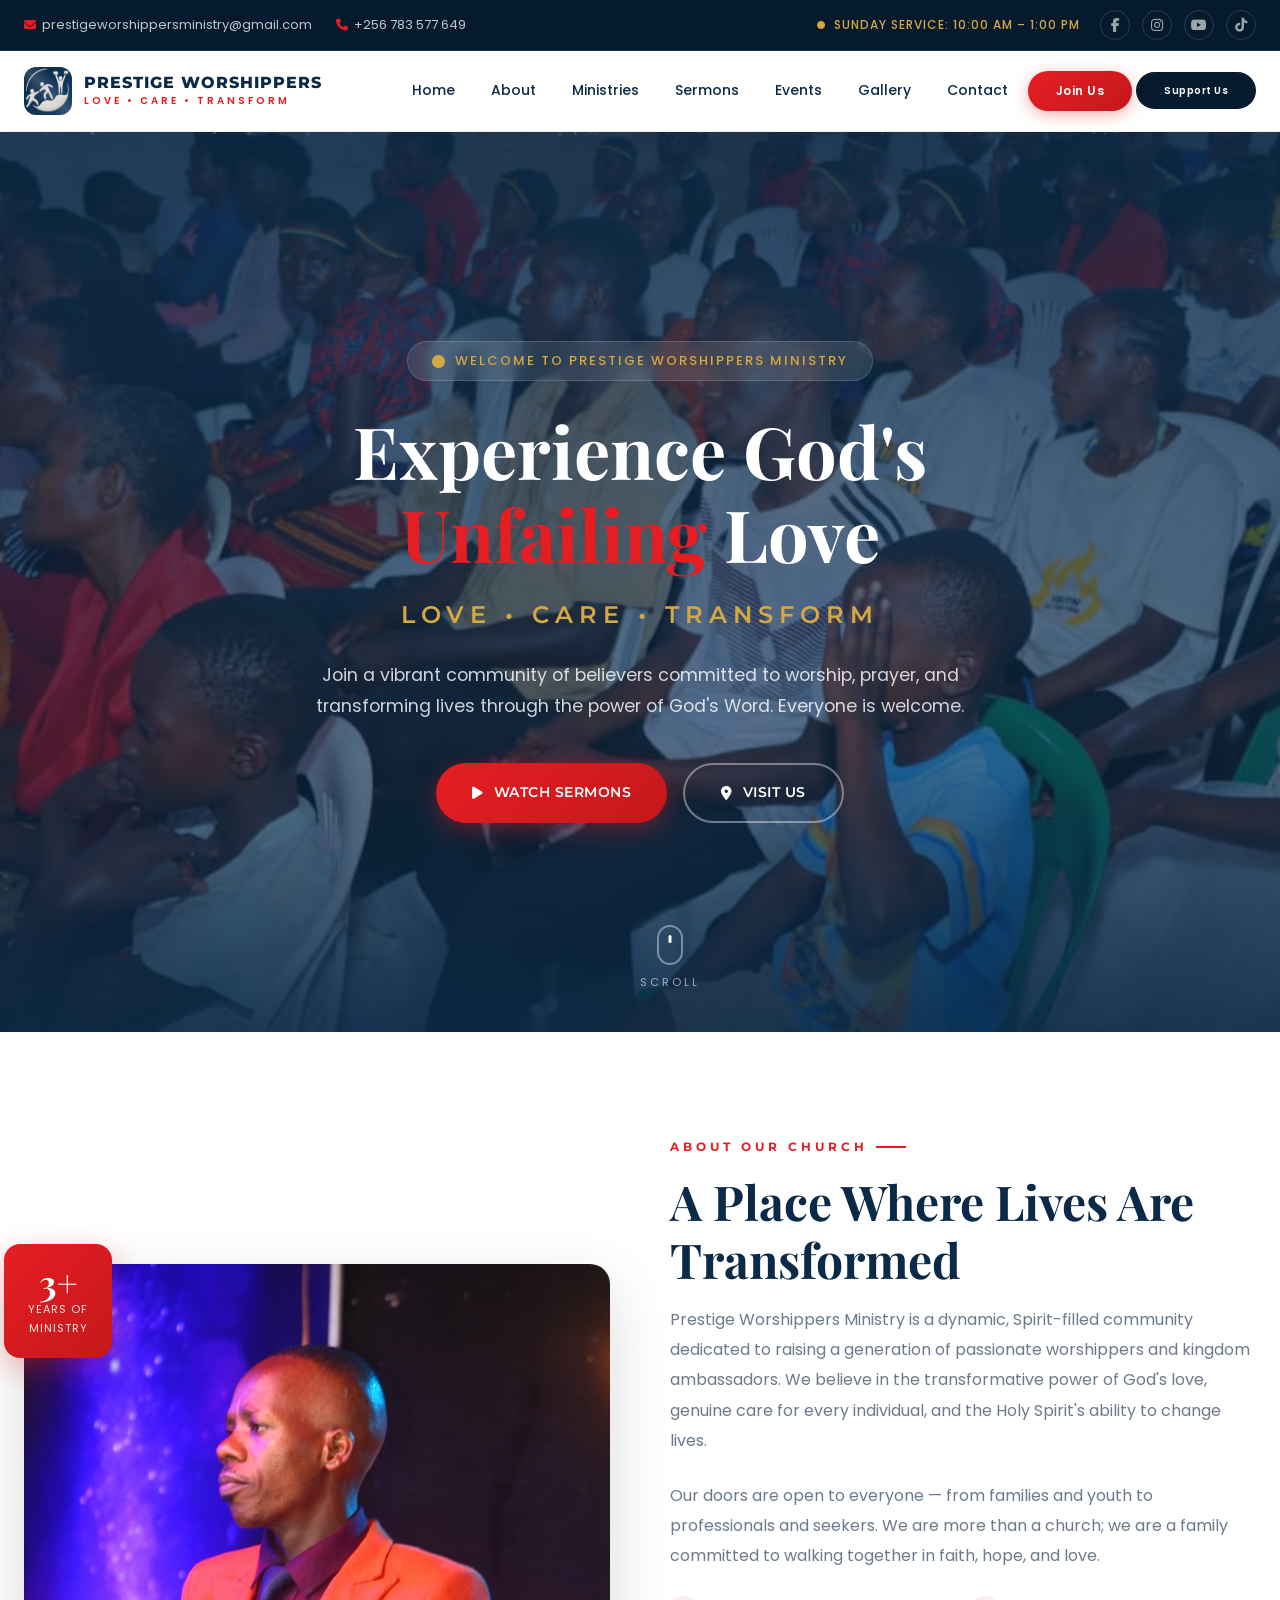
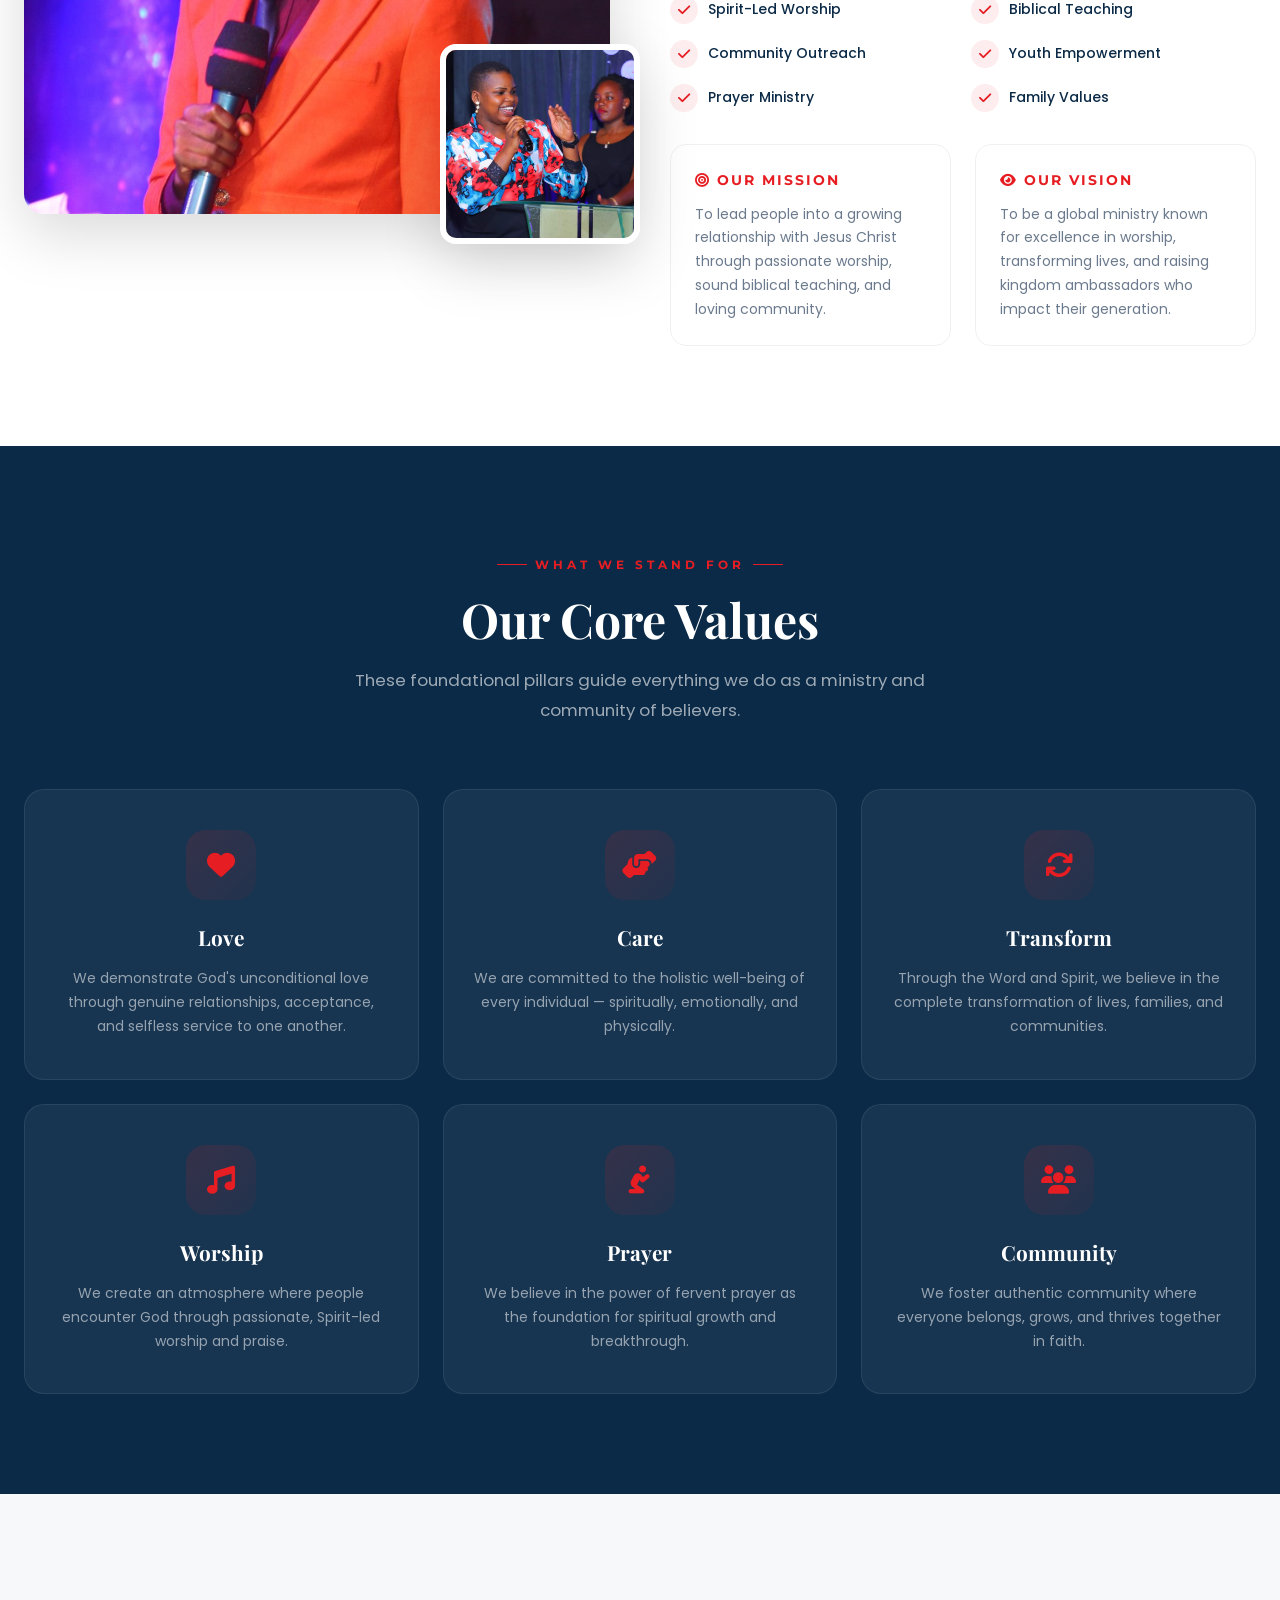
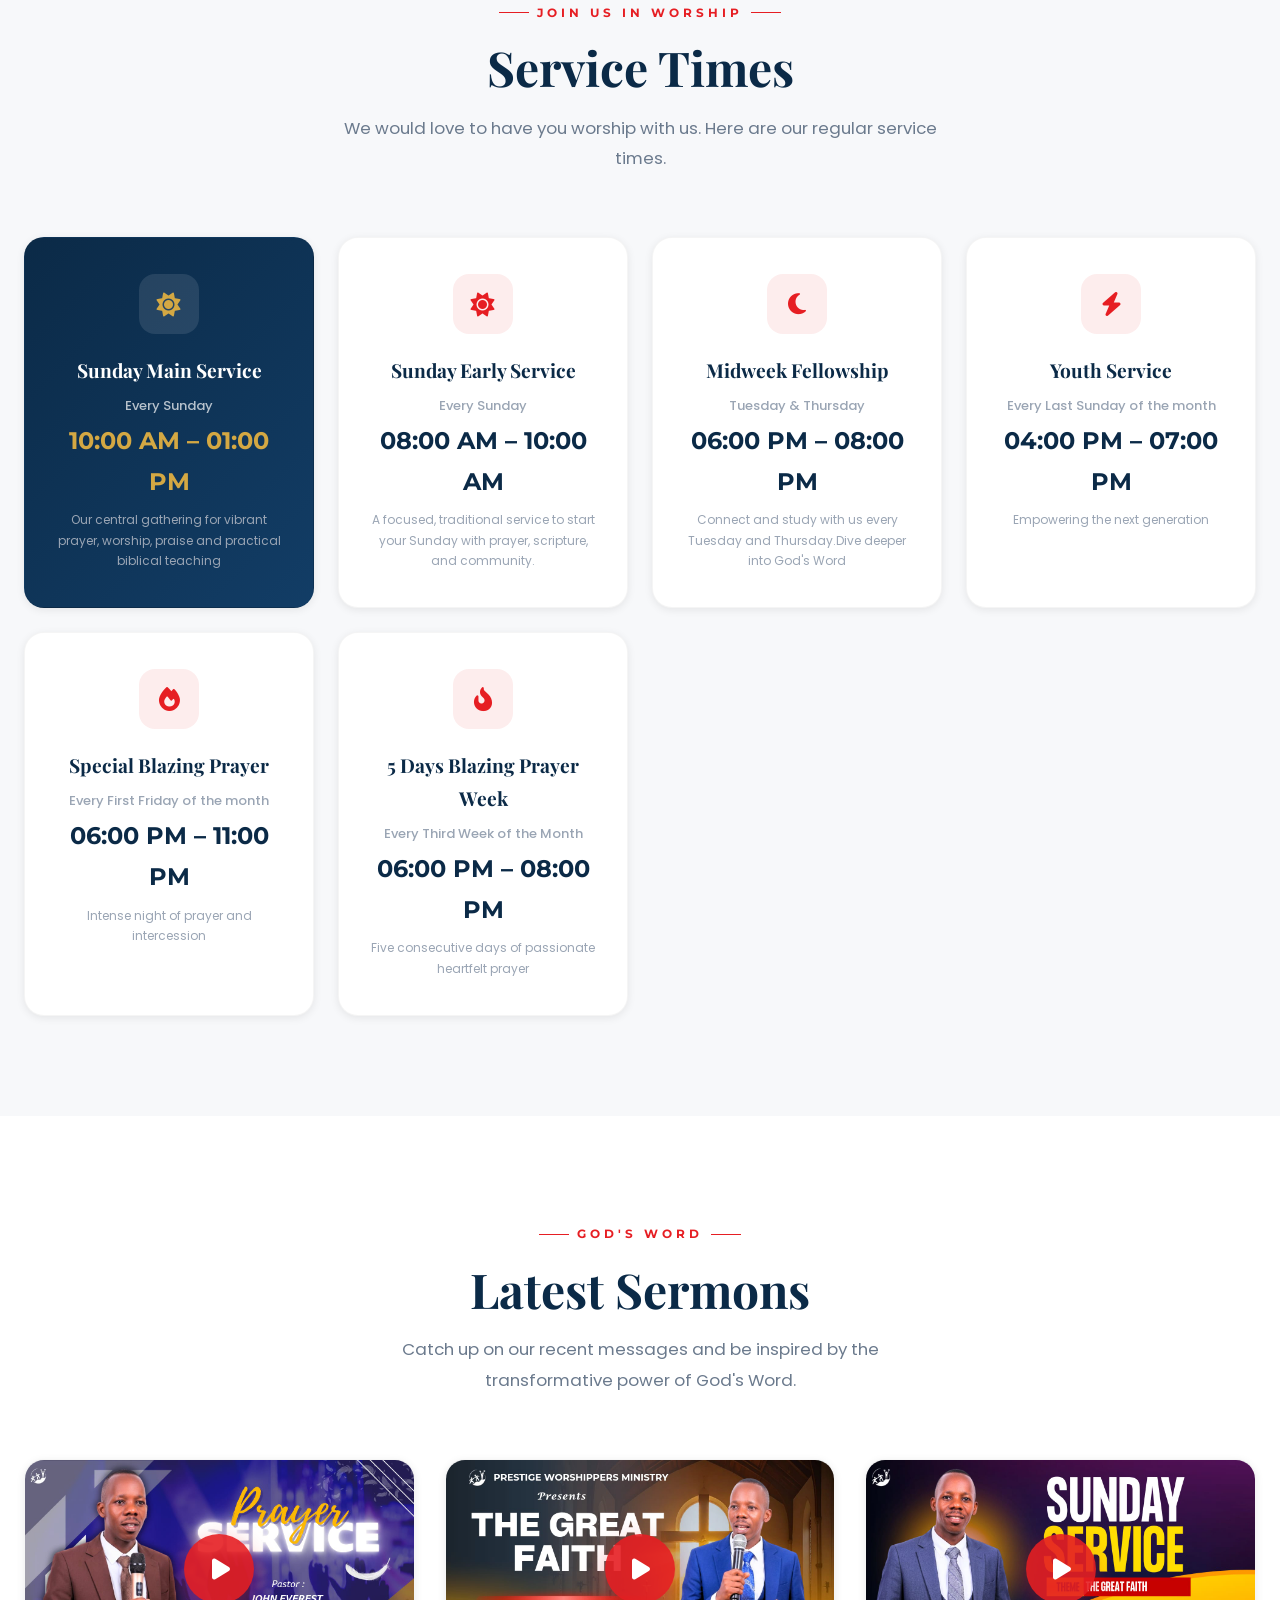
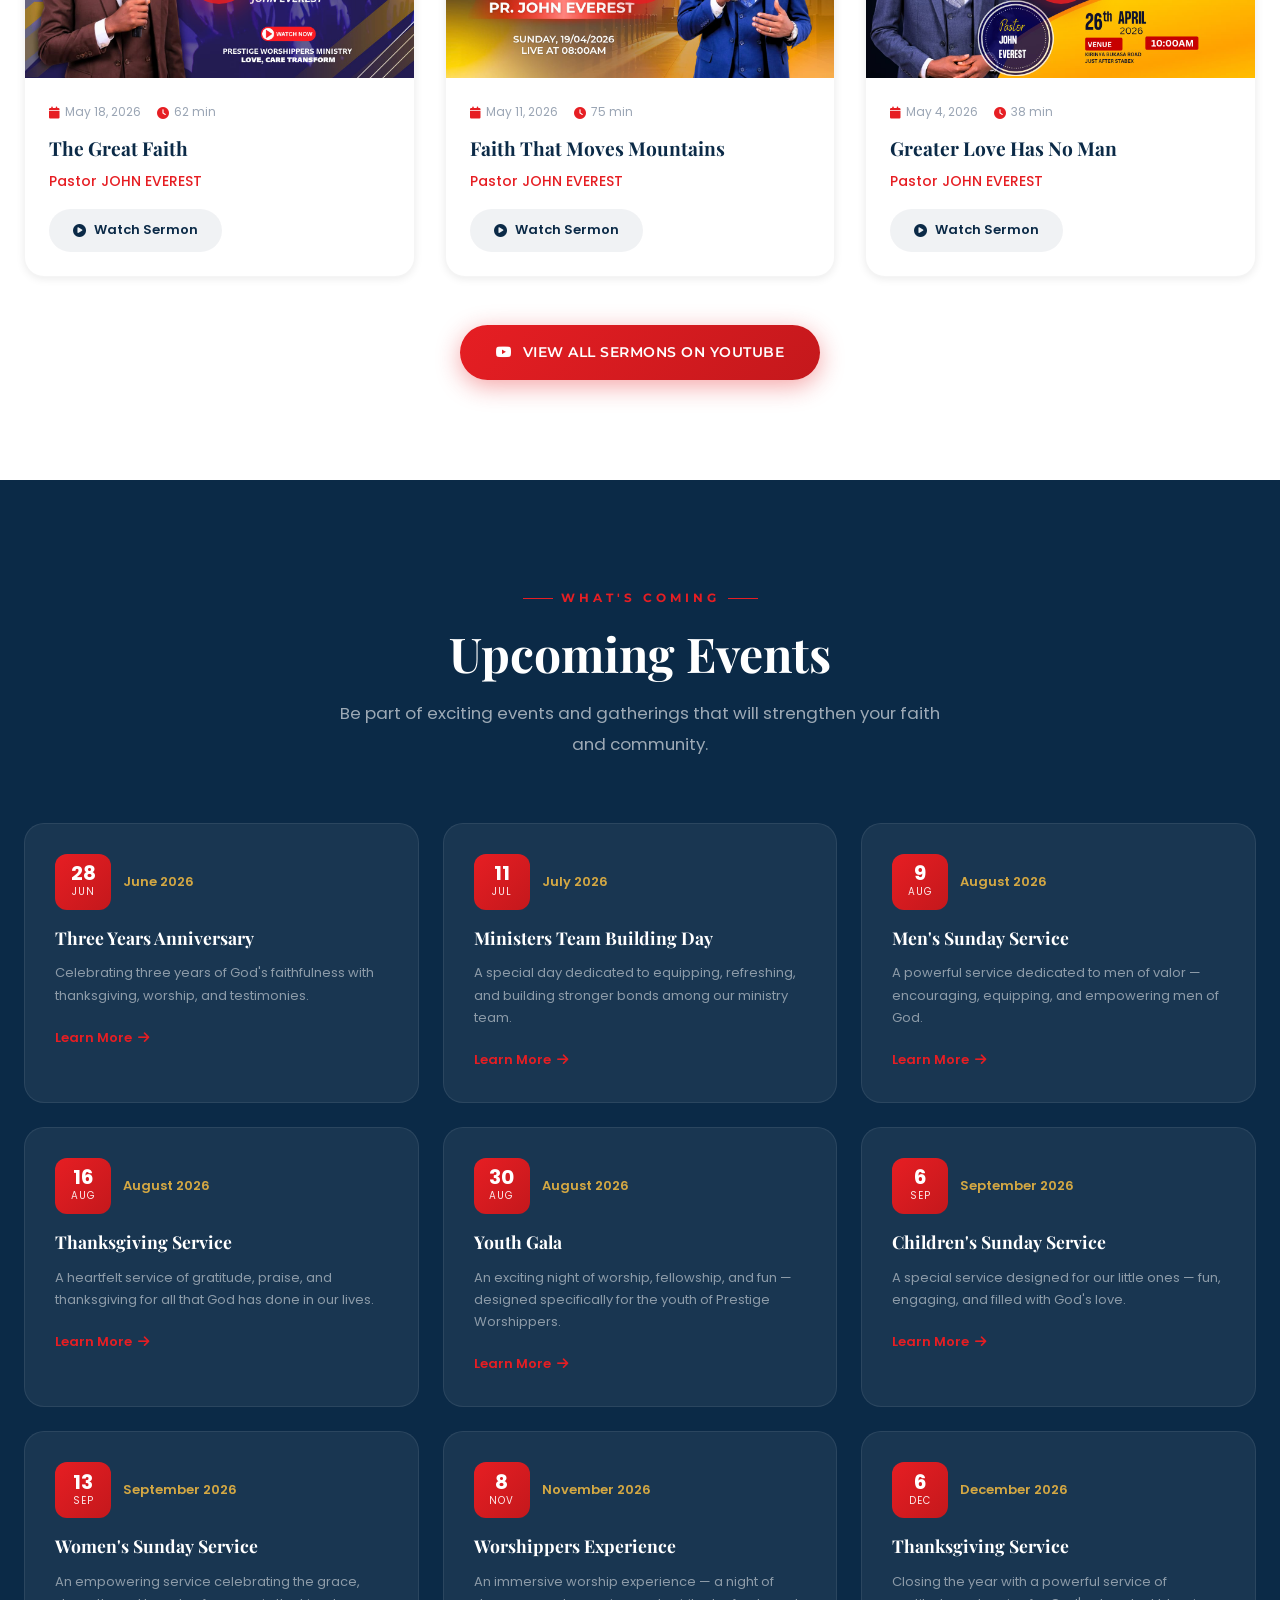
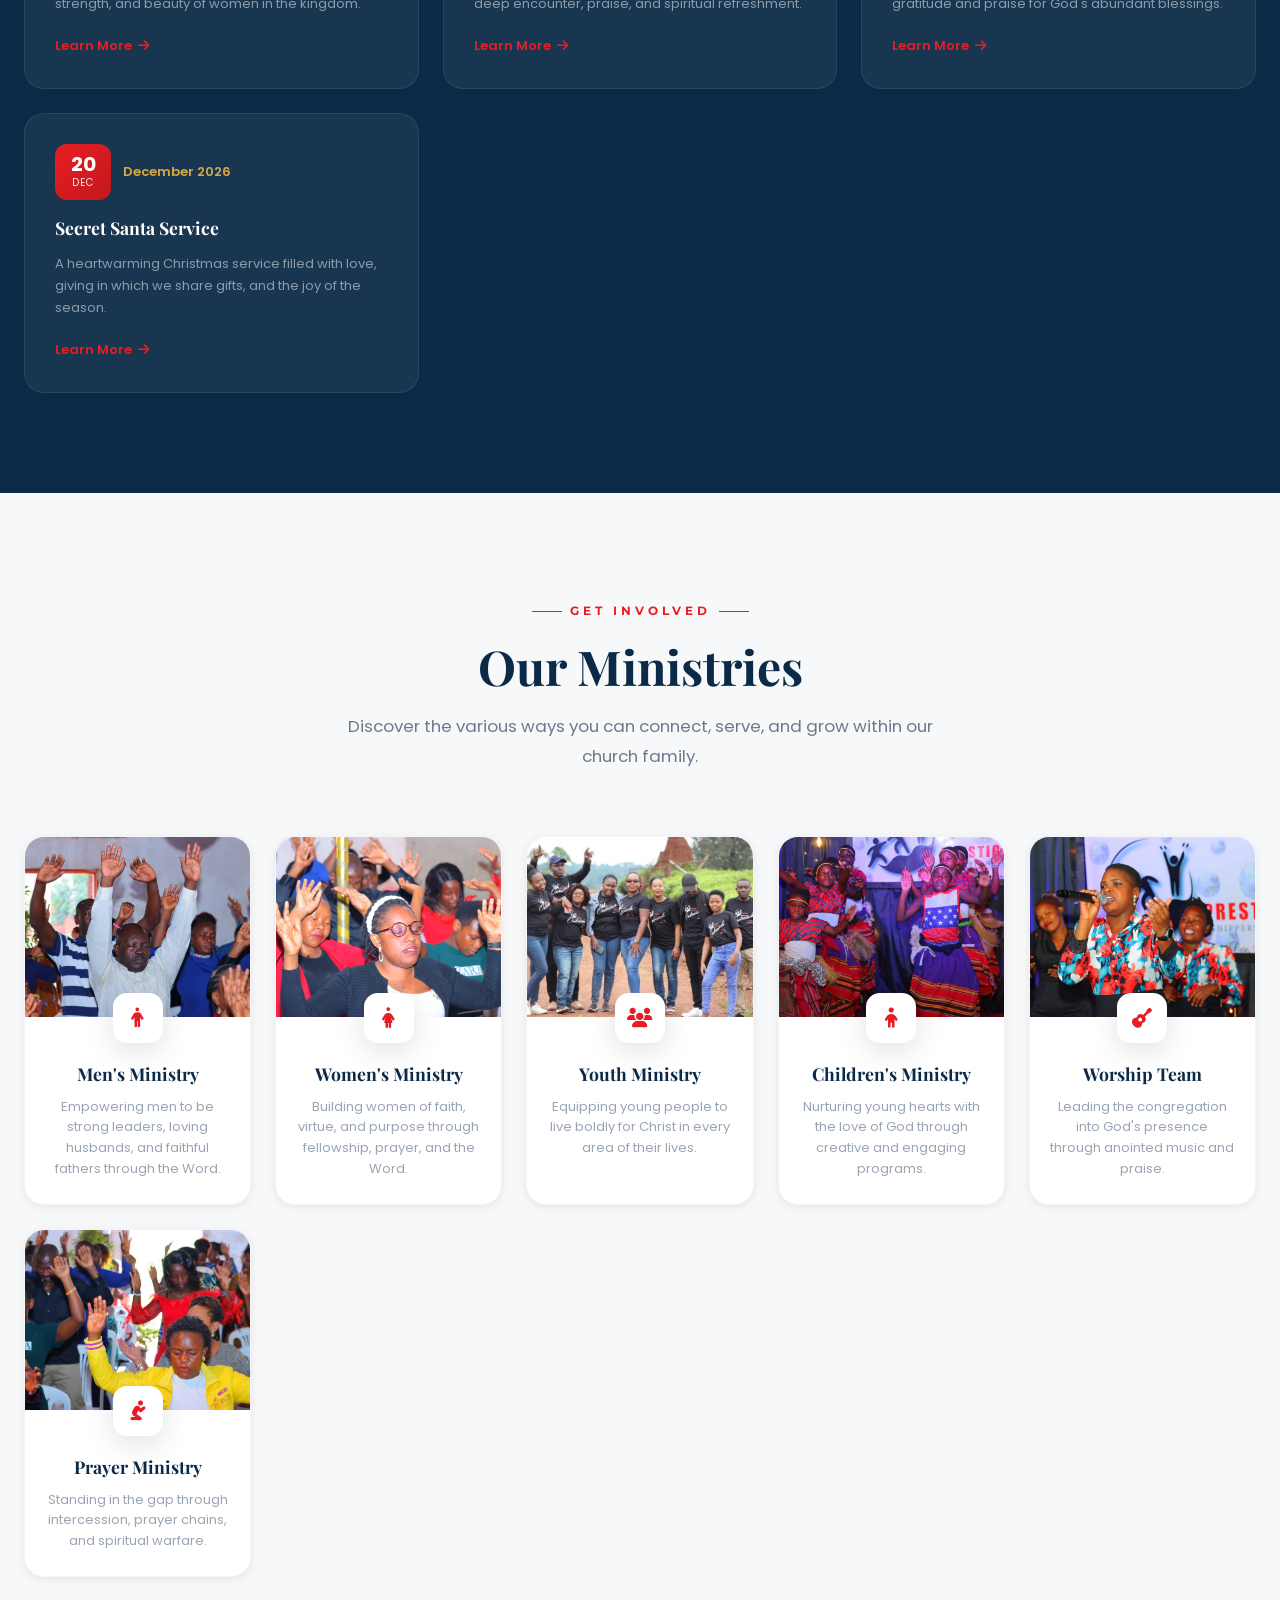
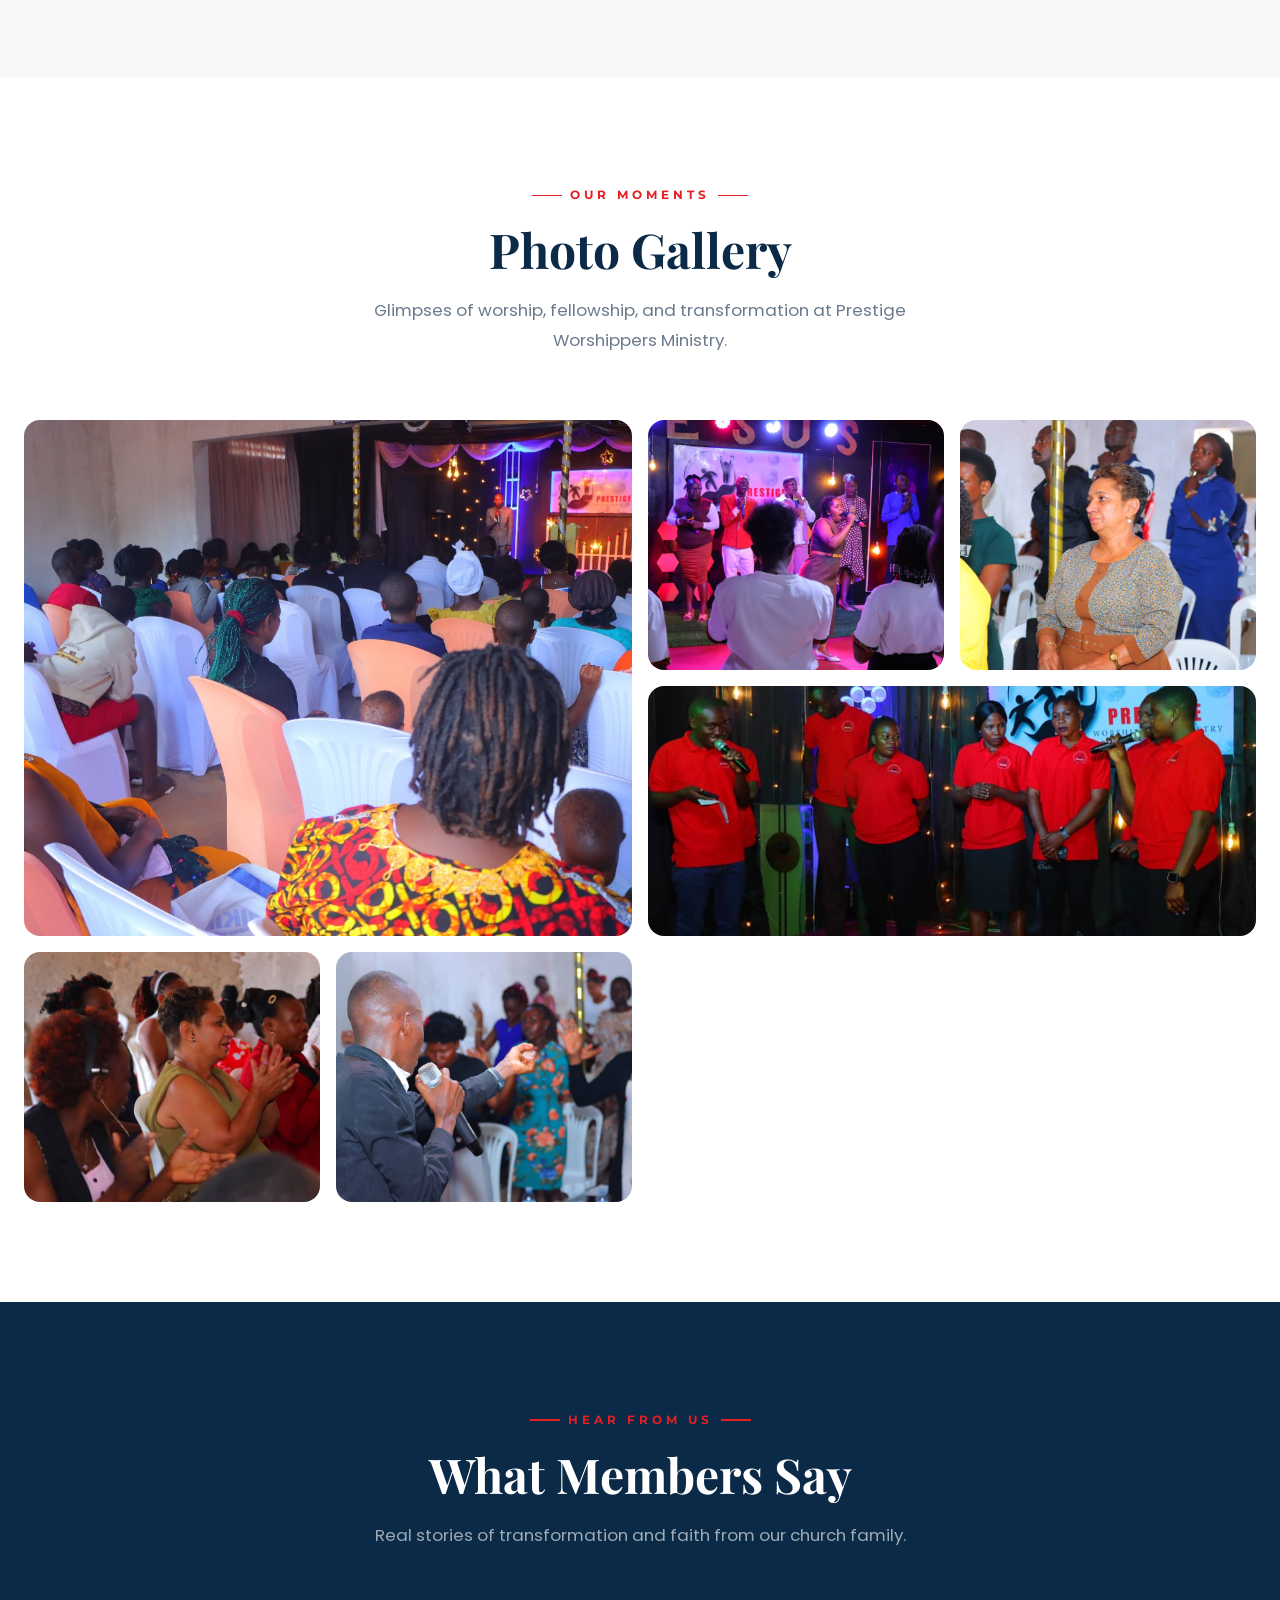
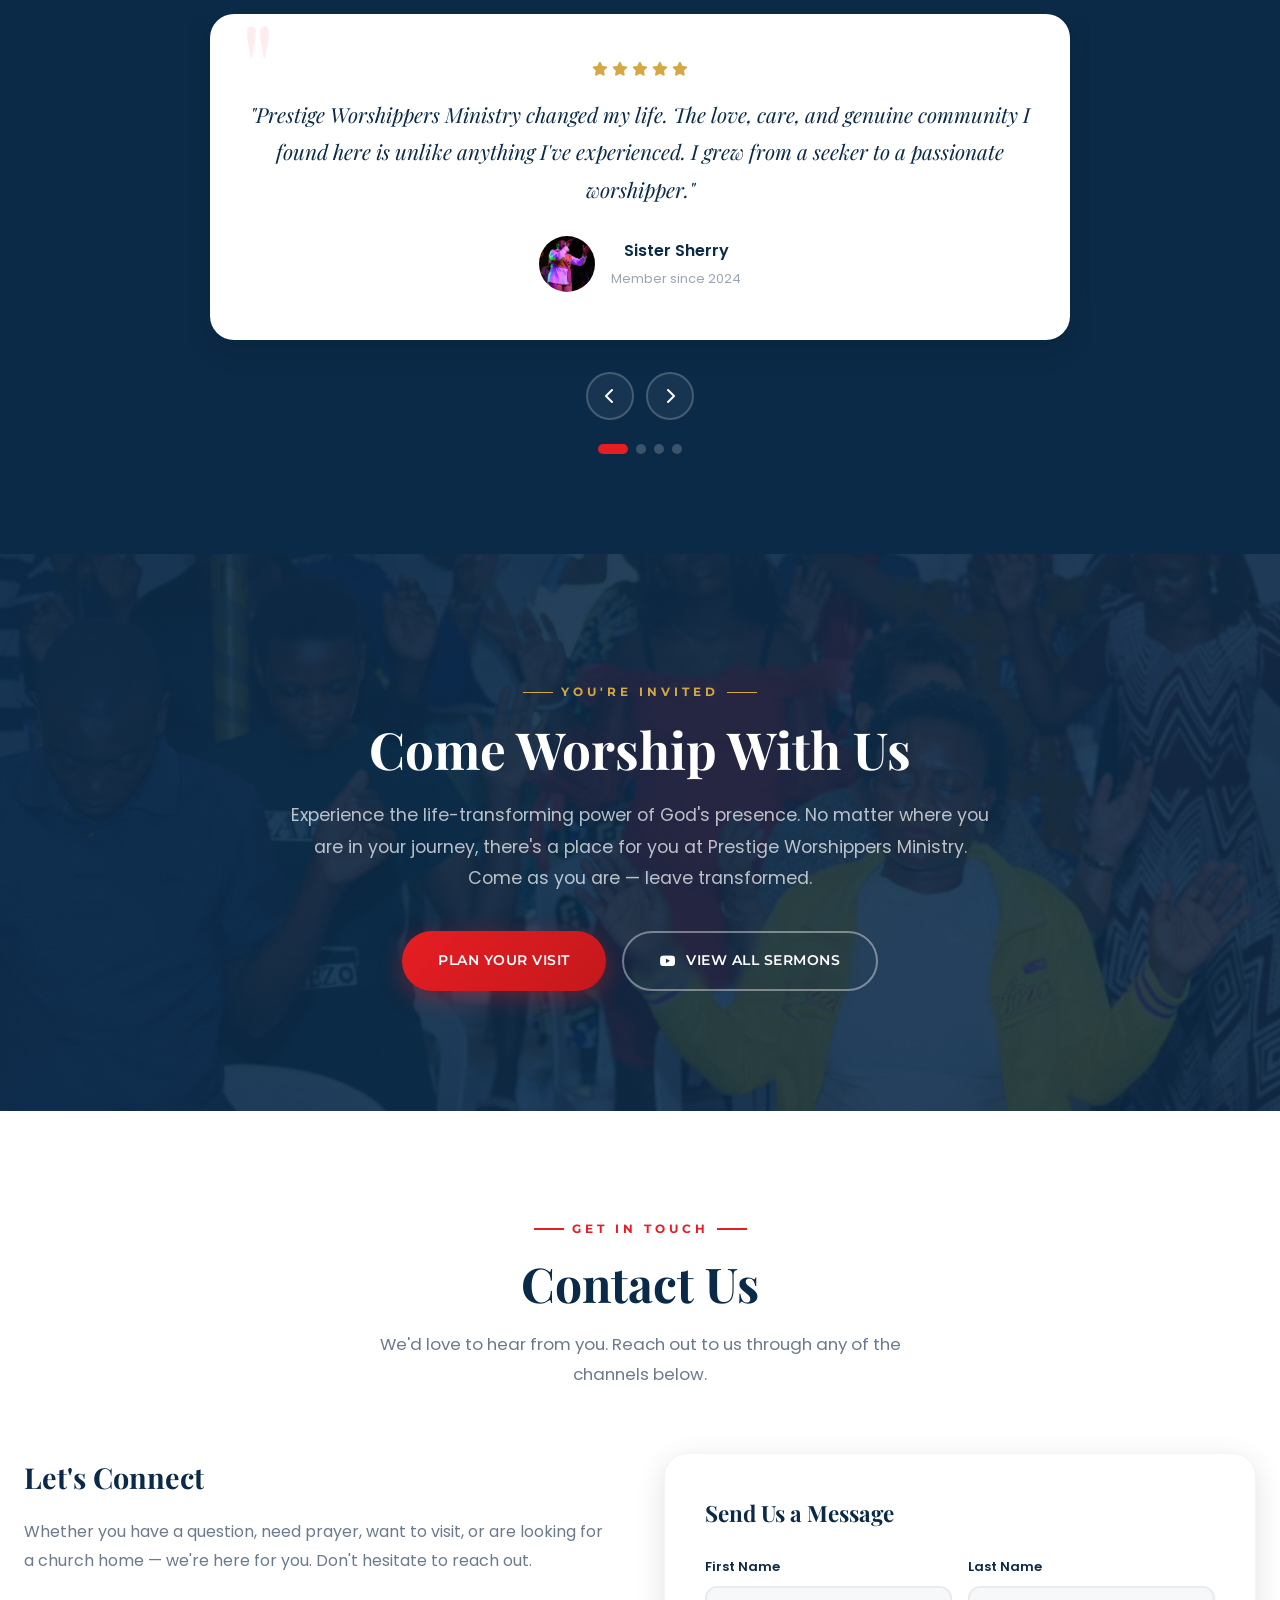
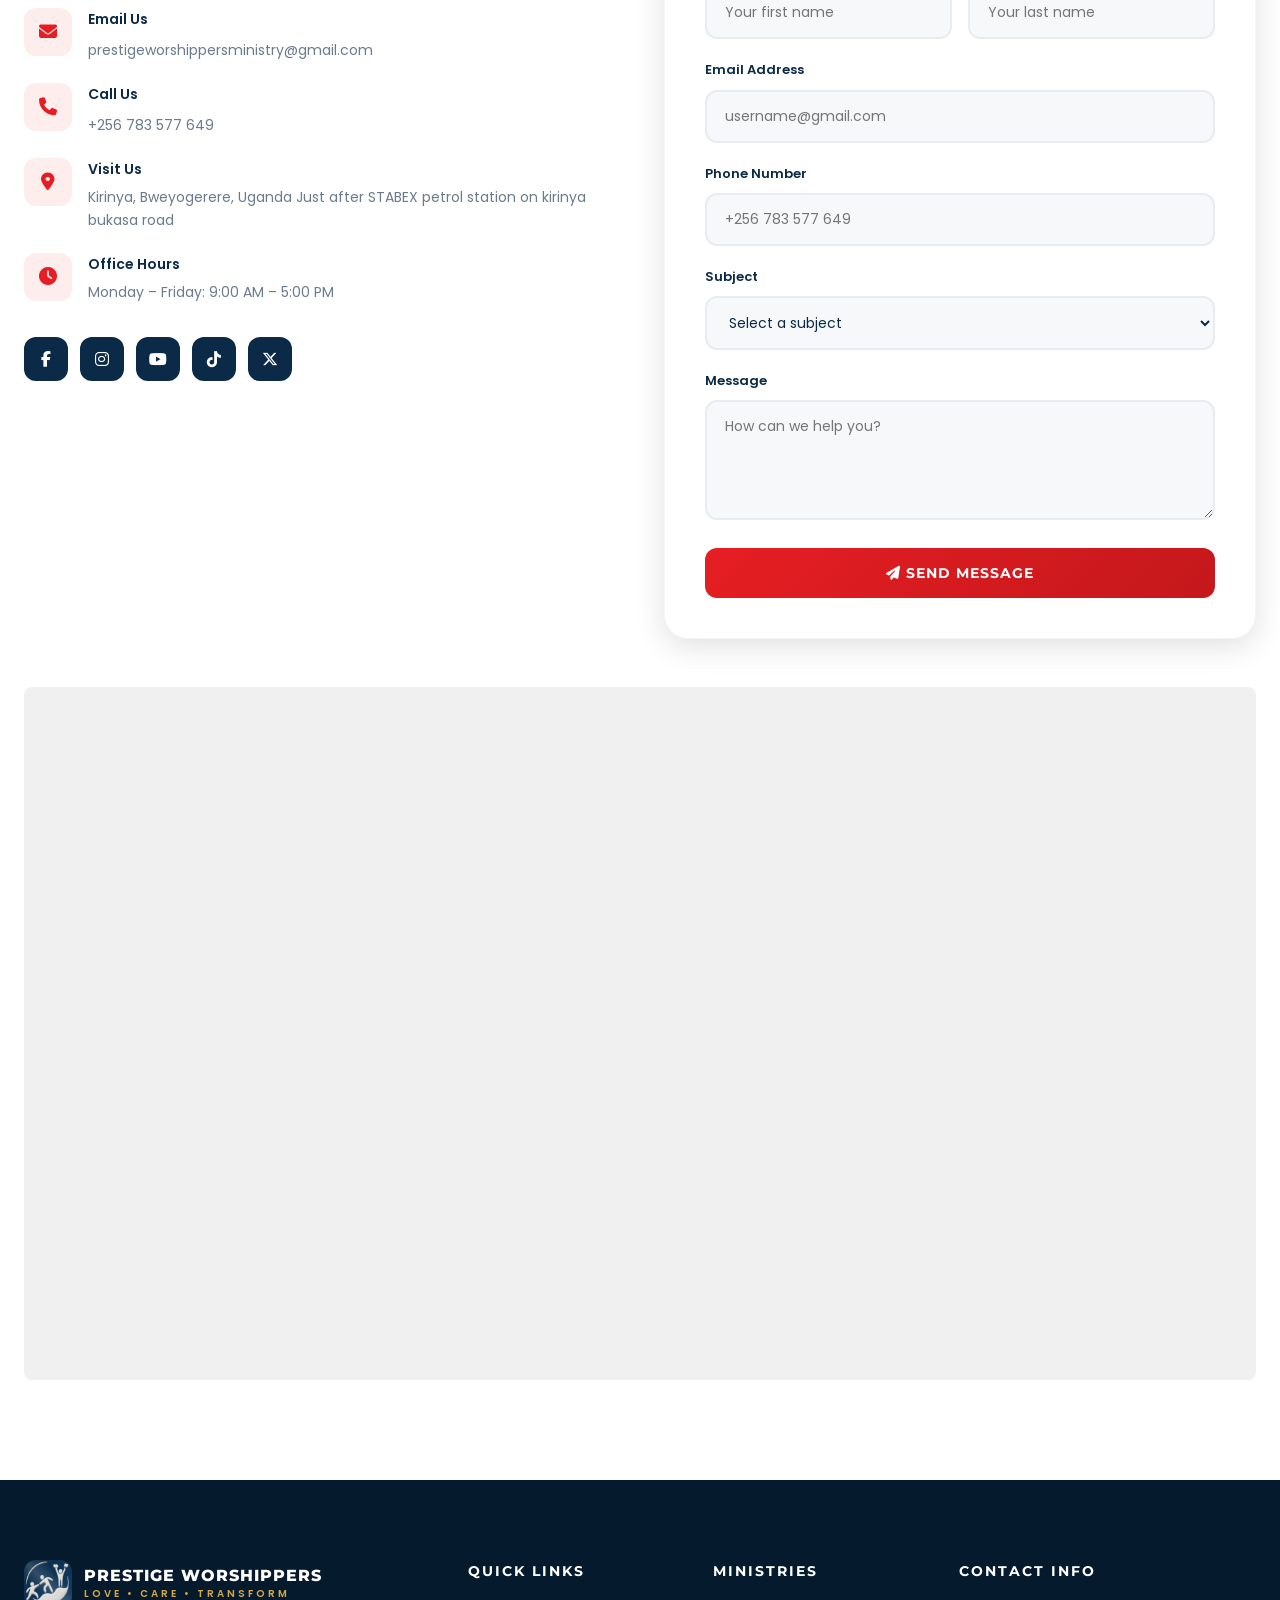
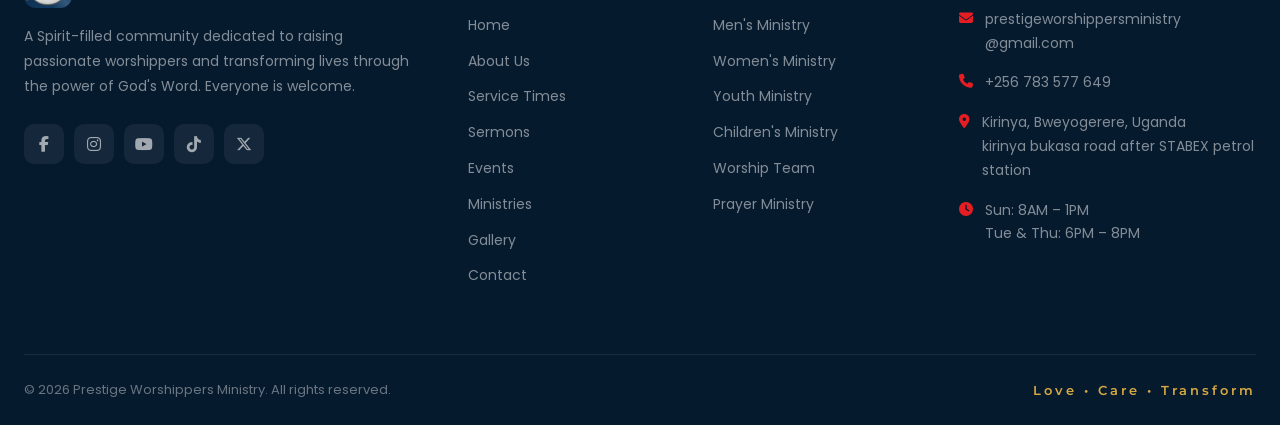
==== commit b3fe7c33: "Fix contact form using Formsubmit" ====
--- a/index.html
+++ b/index.html
@@ -3257,7 +3257,9 @@
 
                 <div class="contact-form-wrapper reveal-right">
                     <h3>Send Us a Message</h3>
-                    <form id="contactForm" onsubmit="handleFormSubmit(event)">
+                    <form id="contactForm" action="https://formsubmit.co/ajax/prestigeworshippersministry@gmail.com" method="POST">
+                            <input type="hidden" name="_subject" value="New Message from Prestige Worshippers Website!">
+                        <input type="hidden" name="_captcha" value="false">
                         <div class="form-row">
                             <div class="form-group">
                                 <label for="firstName">First Name</label>
@@ -3294,7 +3296,7 @@
                         <button type="submit" class="form-submit">
                             <i class="fas fa-paper-plane"></i> Send Message
                         </button>
-                    </form>
+                    </form> 
                 </div>
             </div>
 
@@ -3578,6 +3580,43 @@
                 }, 3000);
             }, 1500);
         }
+        // =========================================
+            // CONTACT FORM SUBMISSION (FORMSUBMIT.CO)
+            // =========================================
+            document.getElementById('contactForm').addEventListener('submit', function(event) {
+                event.preventDefault(); // Stops the page from reloading
+                
+                const form = event.target;
+                const submitButton = form.querySelector('.form-submit');
+                const originalButtonText = submitButton.innerHTML;
+
+                // Change button text to show it's working
+                submitButton.innerHTML = '<i class="fas fa-spinner fa-spin"></i> Sending...';
+                submitButton.disabled = true;
+
+                // Send the data to Formsubmit
+                fetch(form.action, {
+                    method: 'POST',
+                    body: new FormData(form),
+                    headers: { 'Accept': 'application/json' }
+                })
+                .then(response => {
+                    if (response.ok) {
+                        alert('Thank you! Your message has been sent successfully. God bless you.');
+                        form.reset(); // Clears the form inputs
+                    } else {
+                        alert('Oops! Something went wrong. Please try again or contact us directly via WhatsApp.');
+                    }
+                })
+                .catch(error => {
+                    alert('Network error. Please check your internet connection.');
+                })
+                .finally(() => {
+                    // Restore the button to its original state
+                    submitButton.innerHTML = originalButtonText;
+                    submitButton.disabled = false;
+                });
+            });
 
         // ============================================
         // SMOOTH SCROLL FOR ANCHOR LINKS
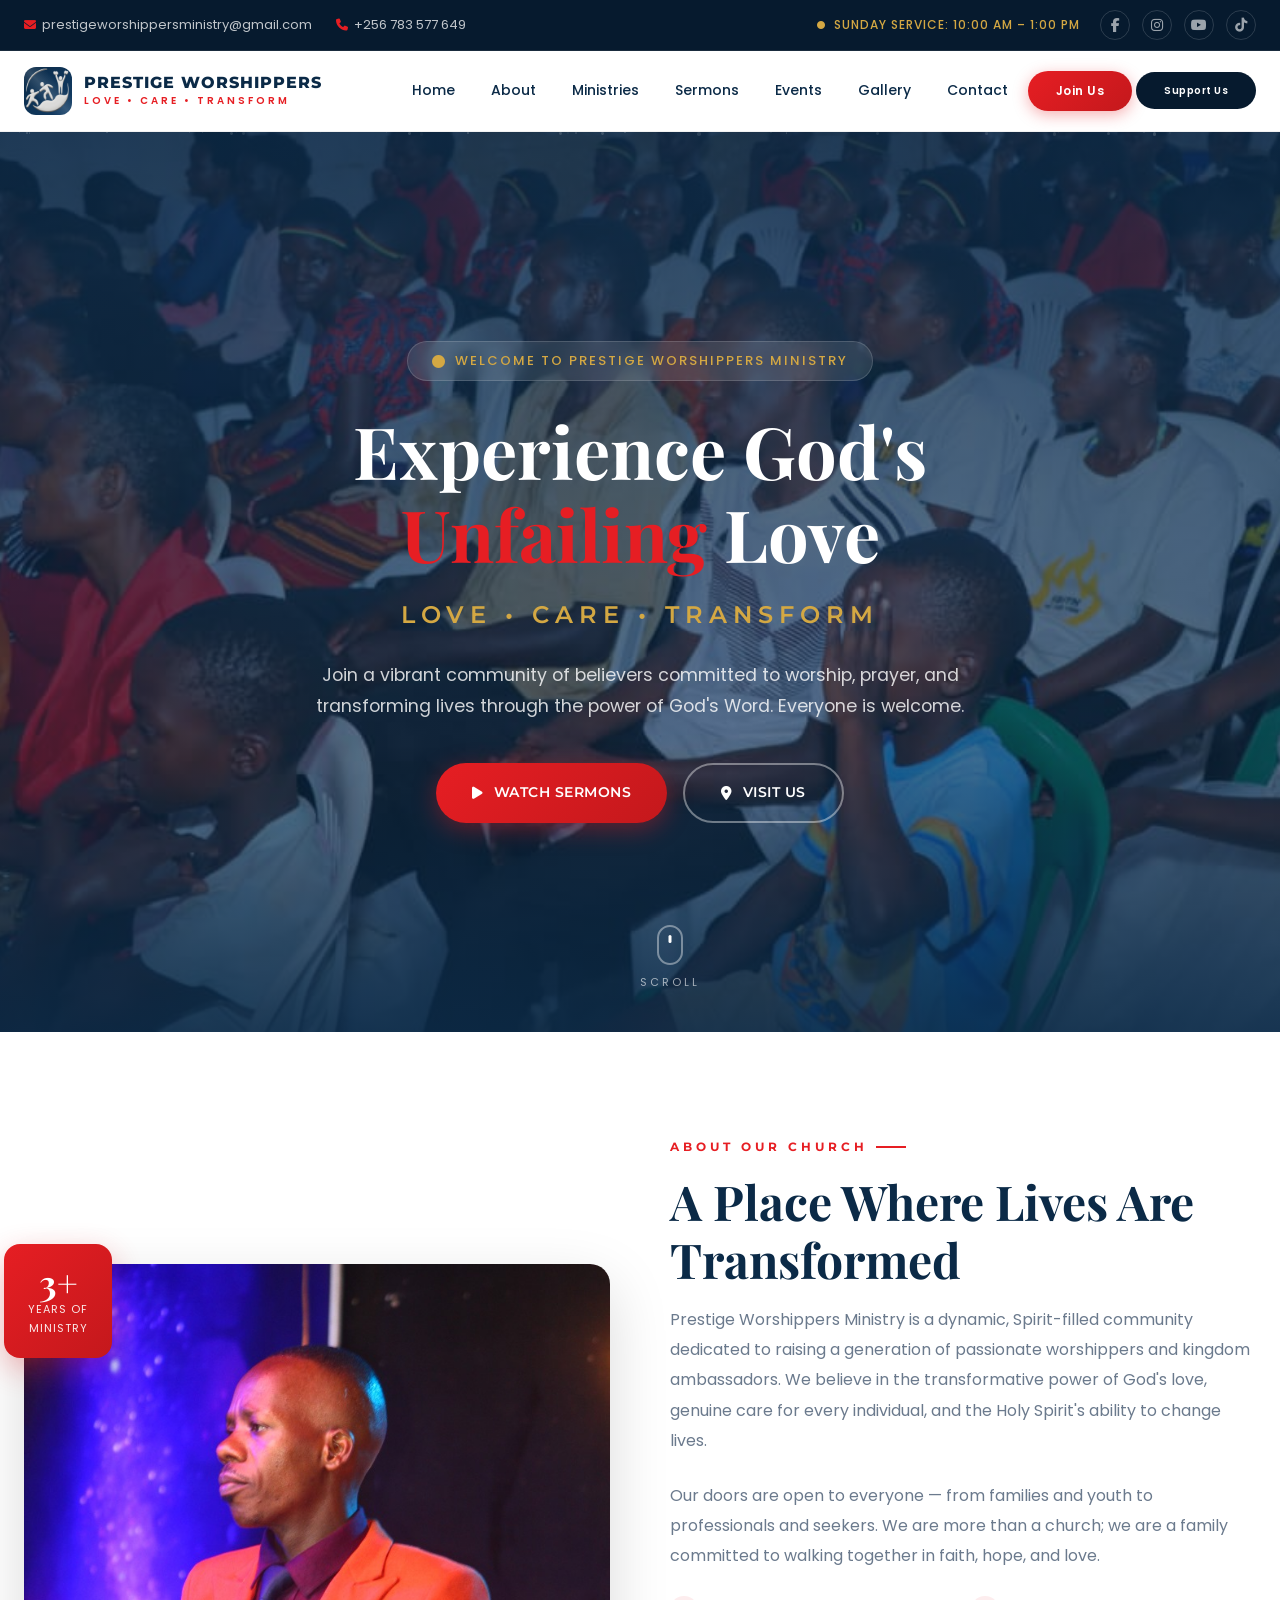
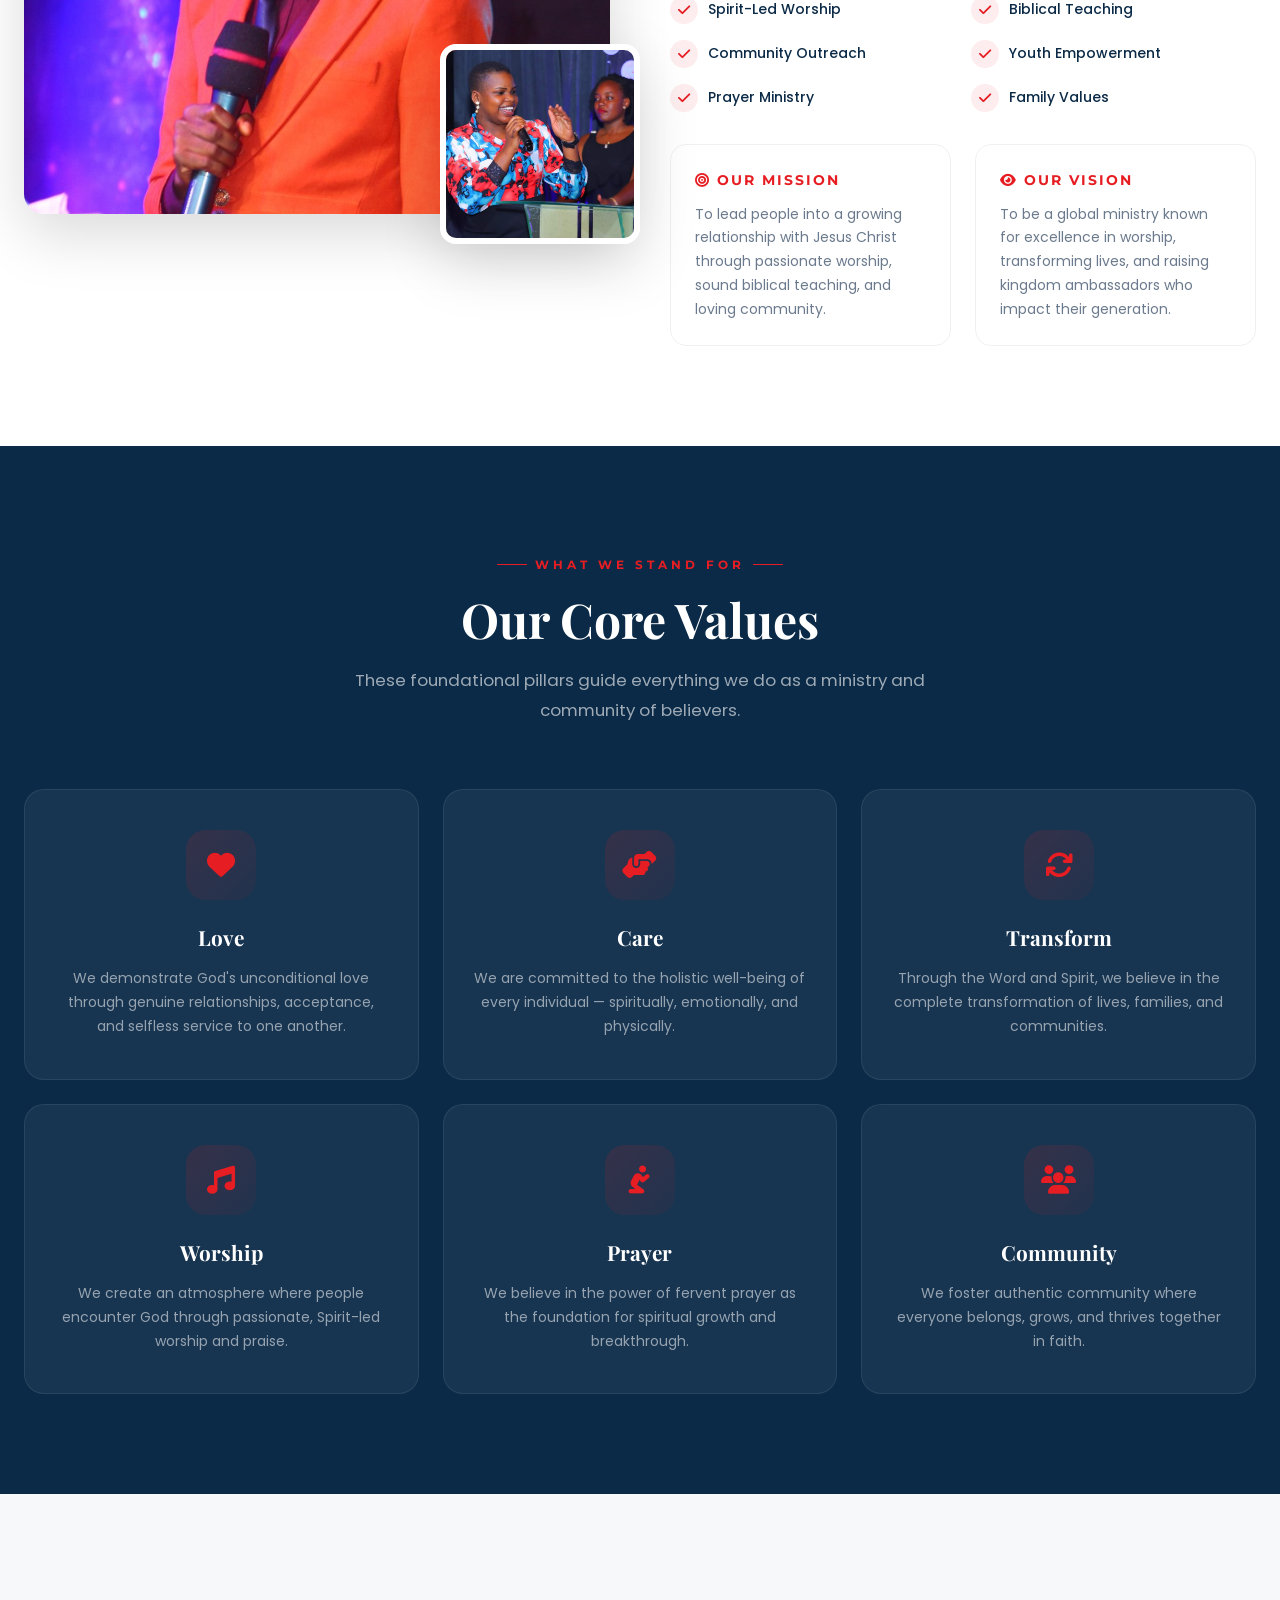
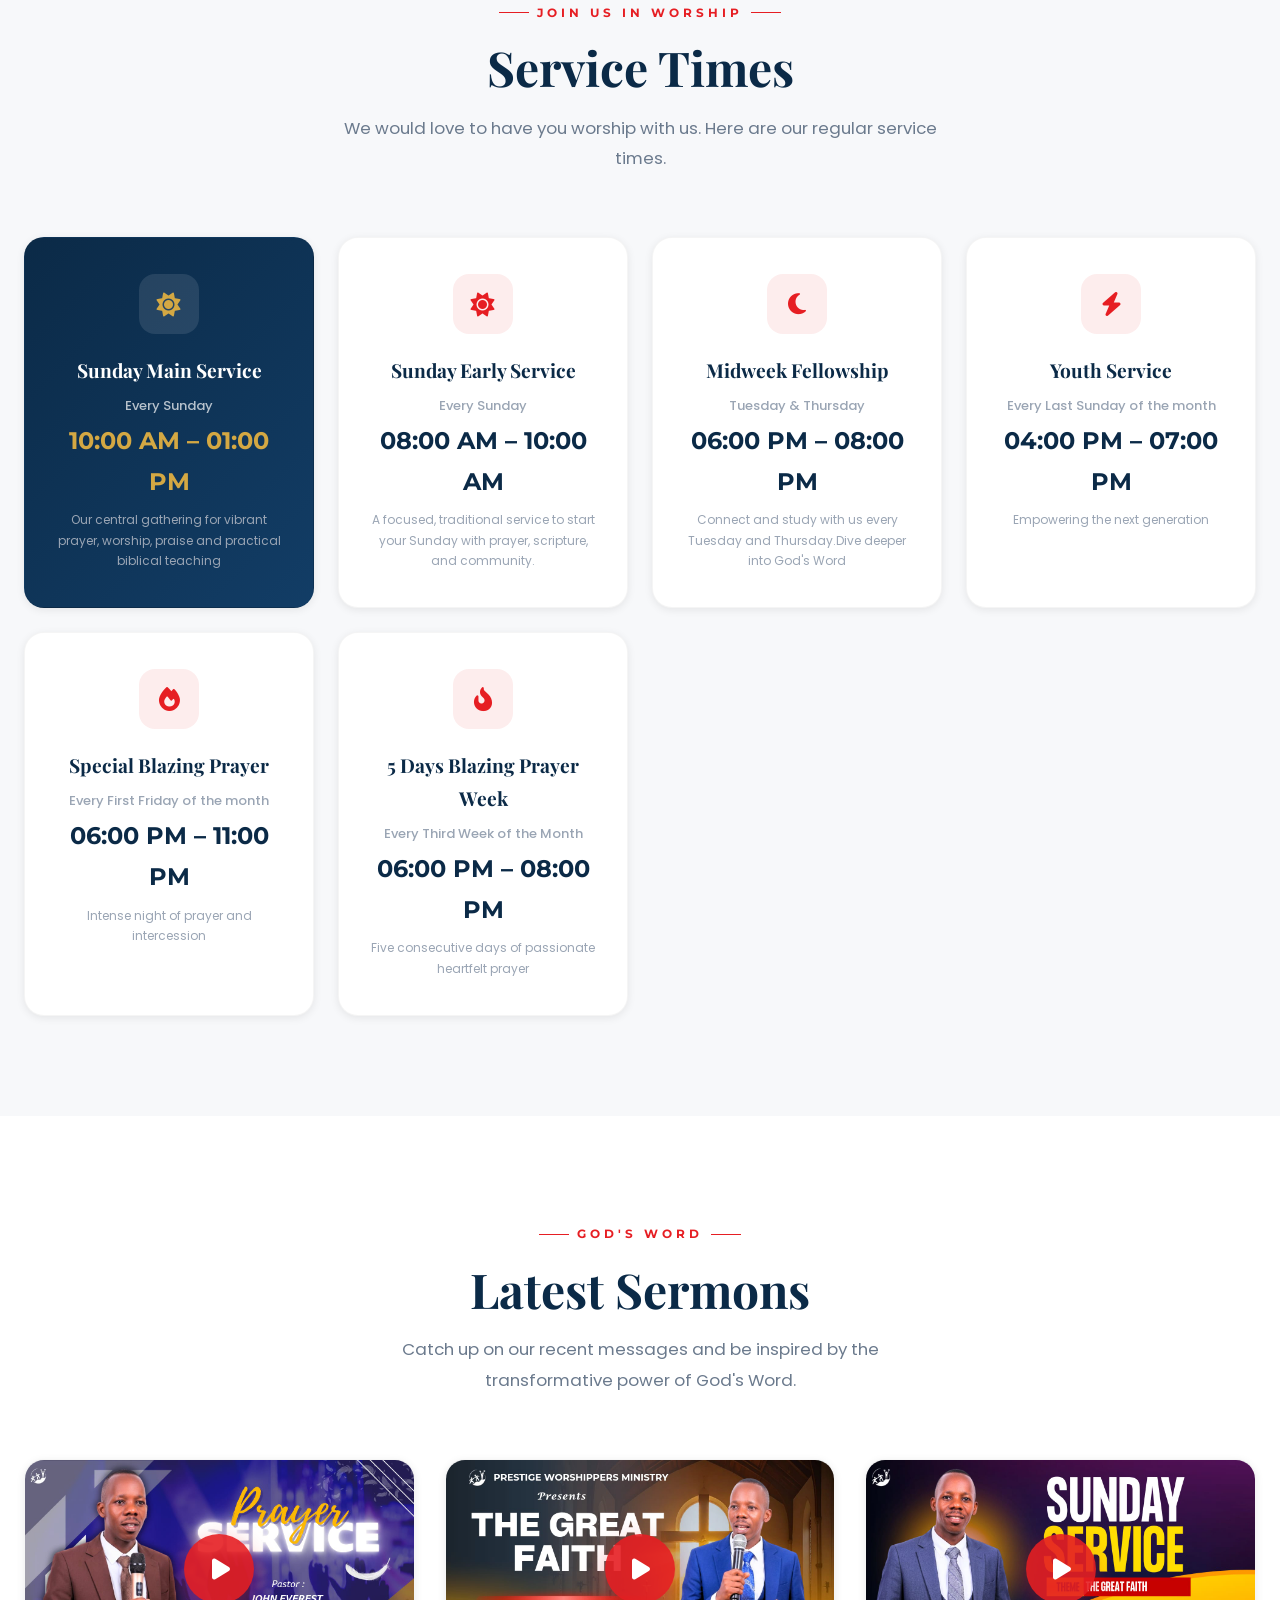
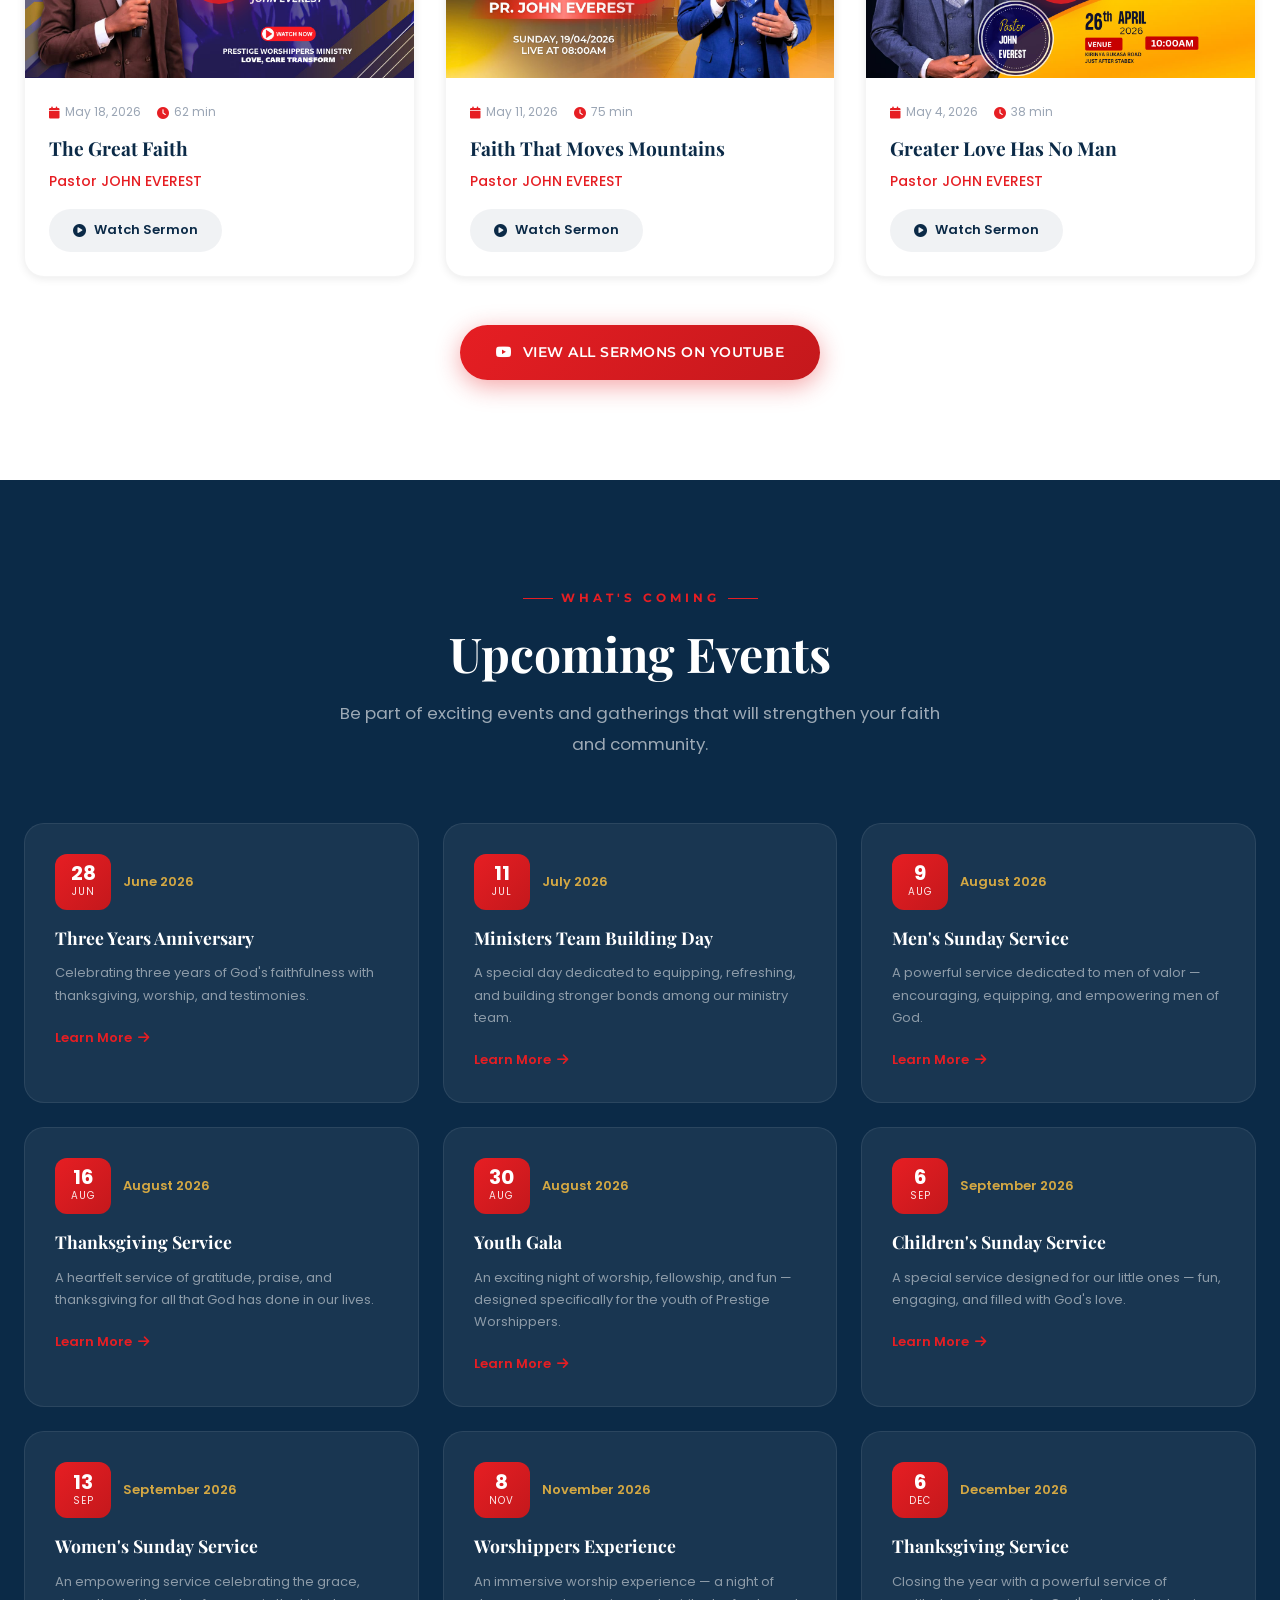
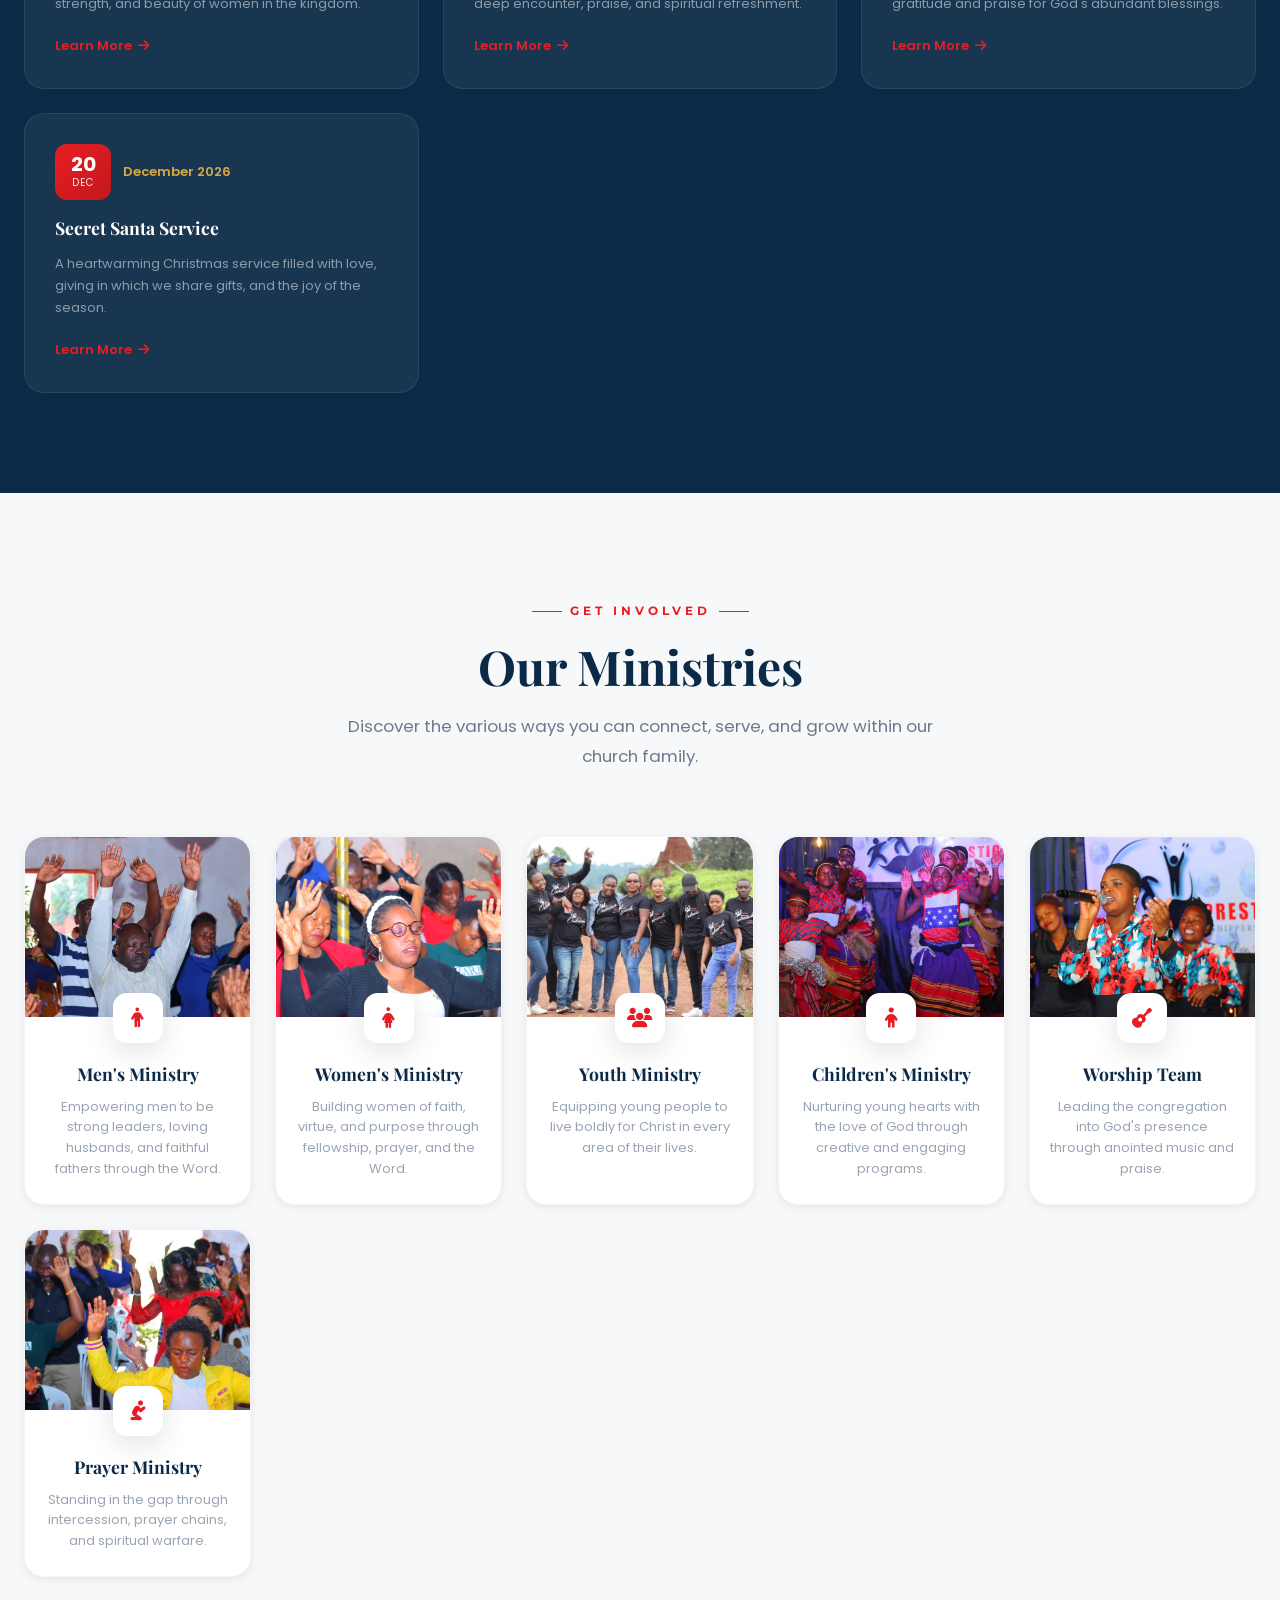
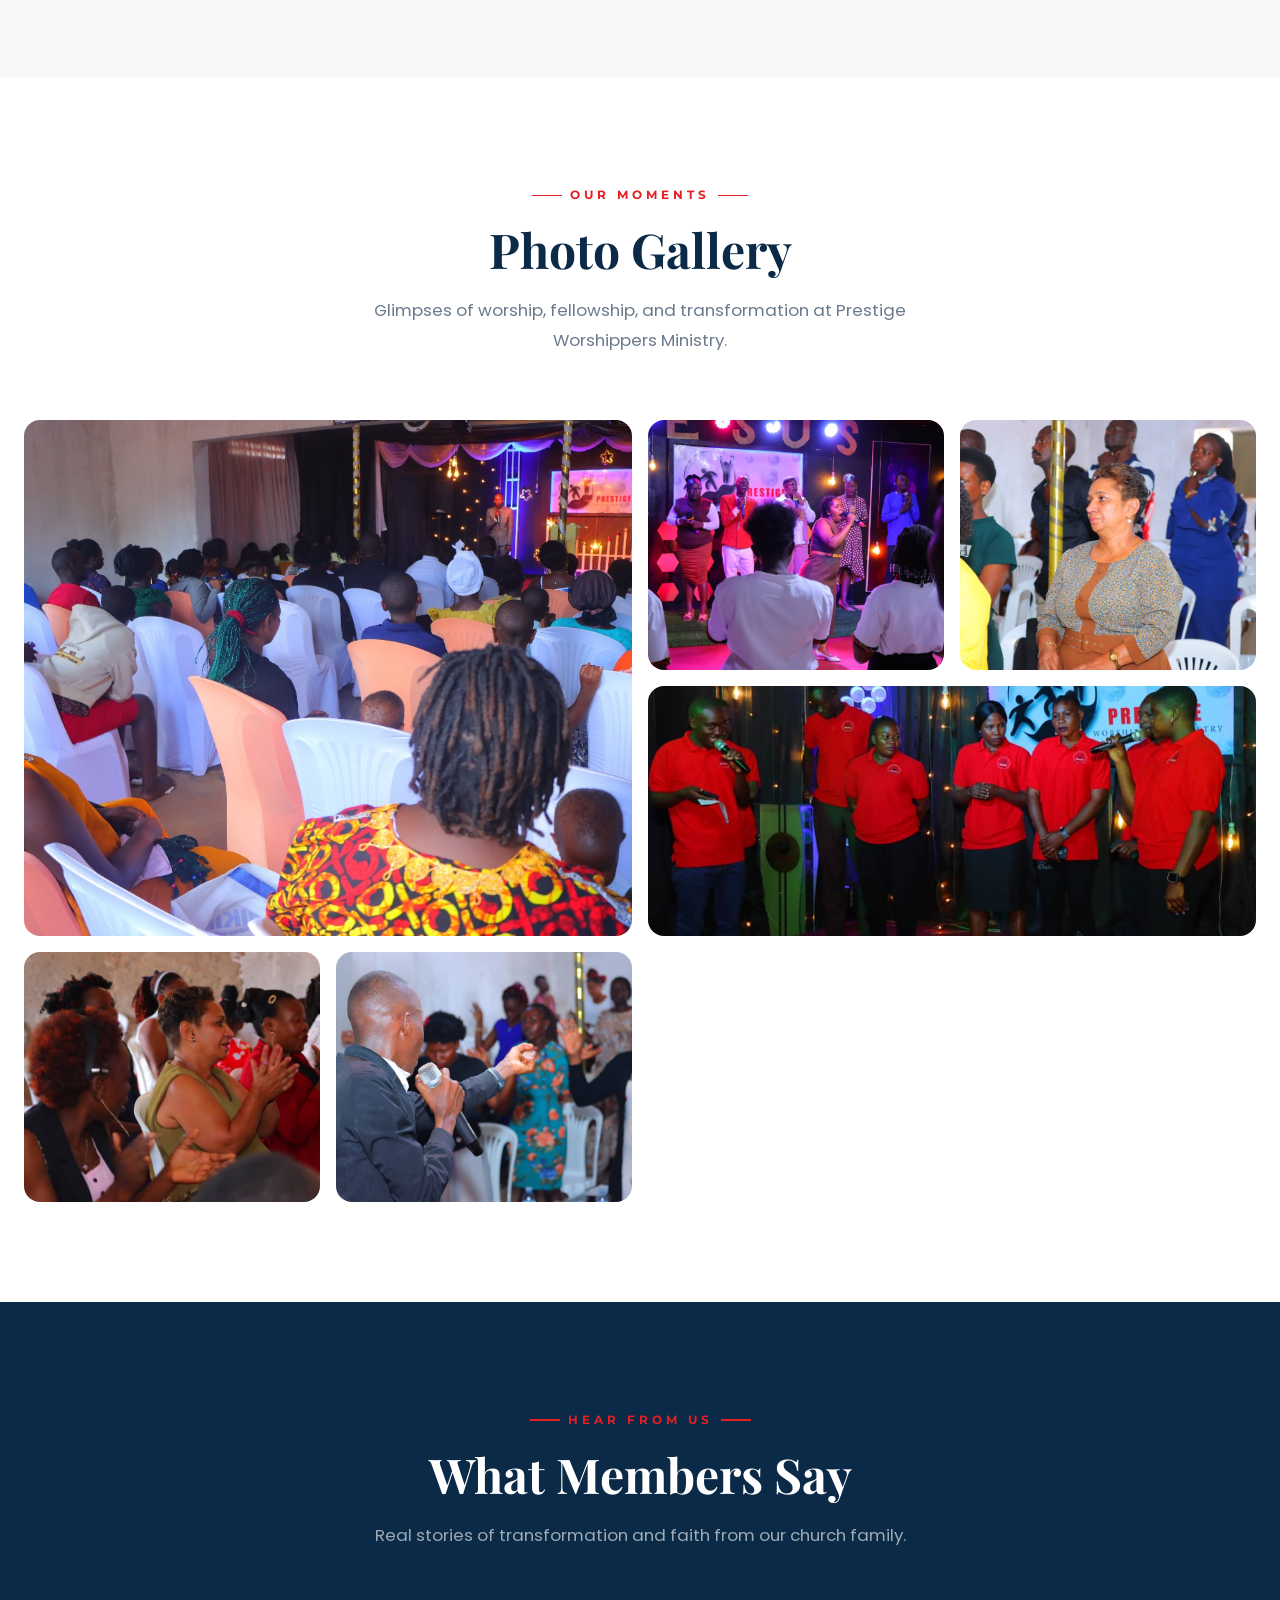
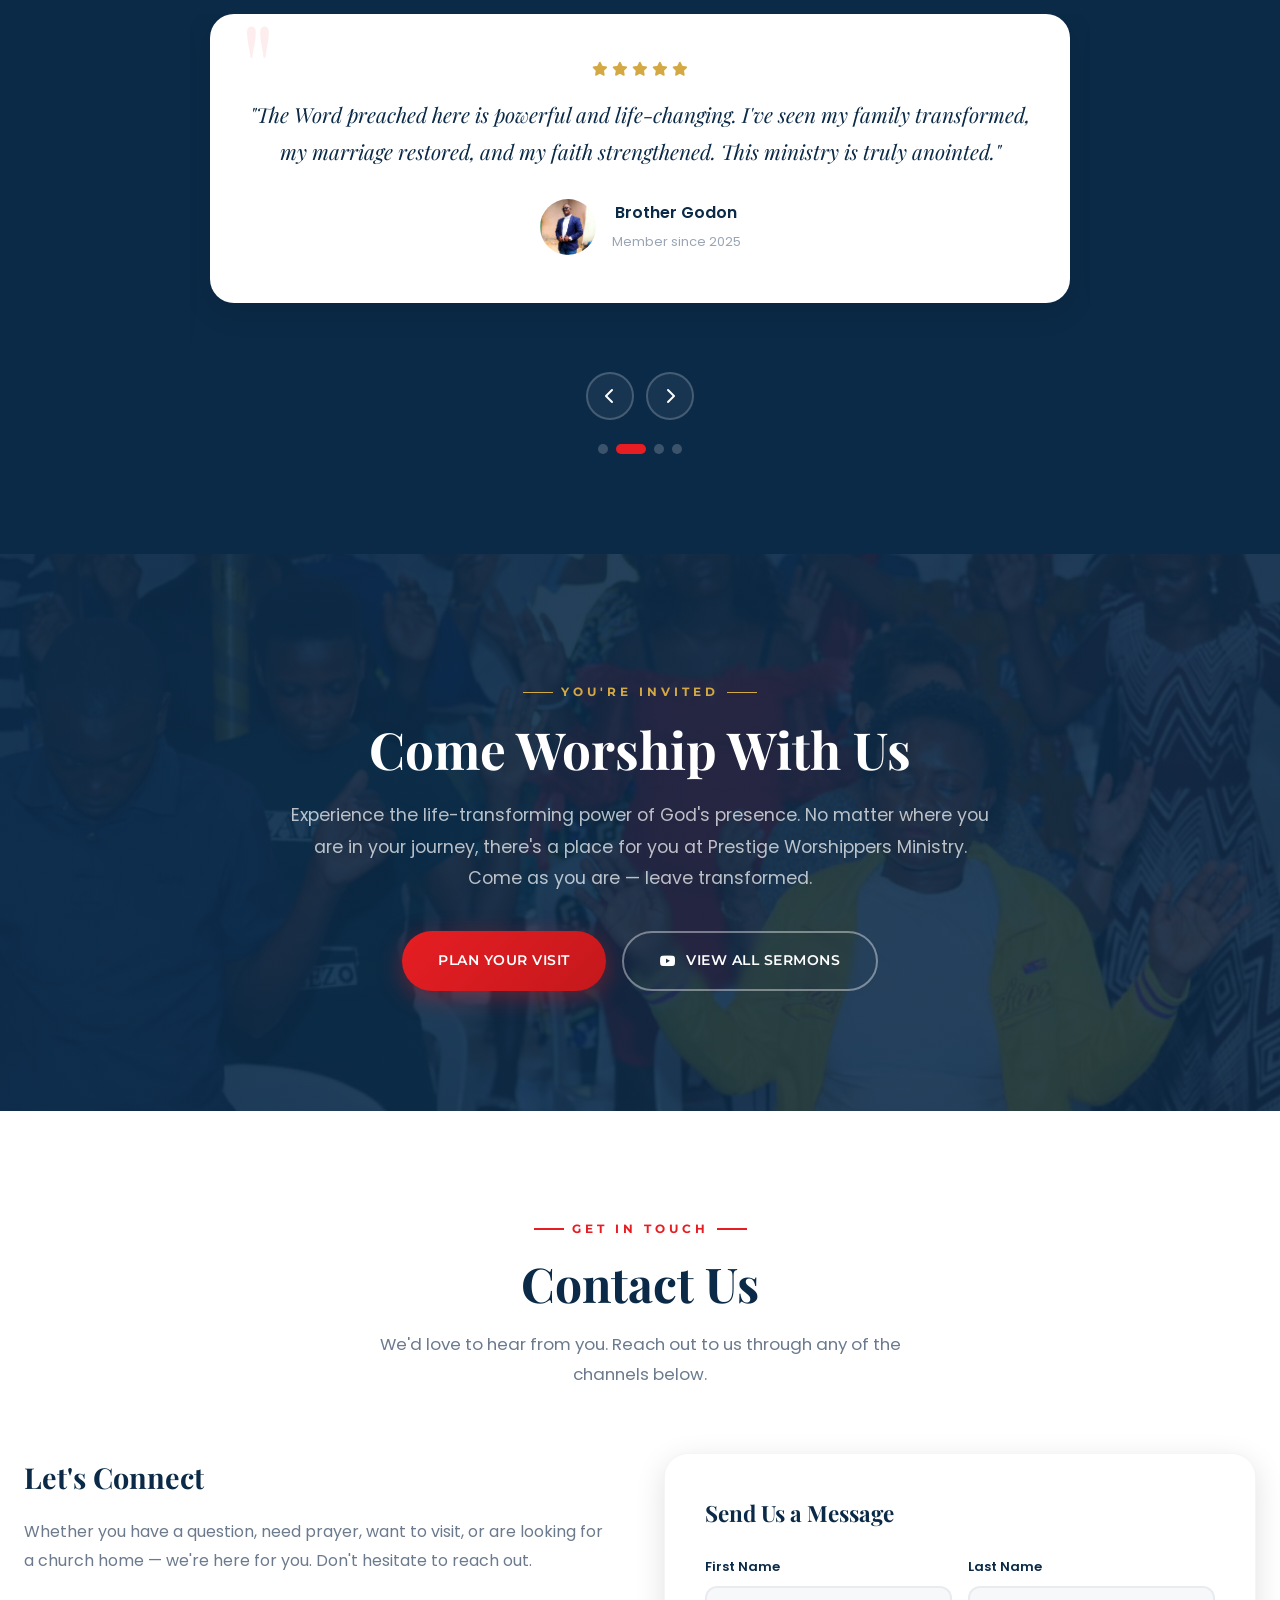
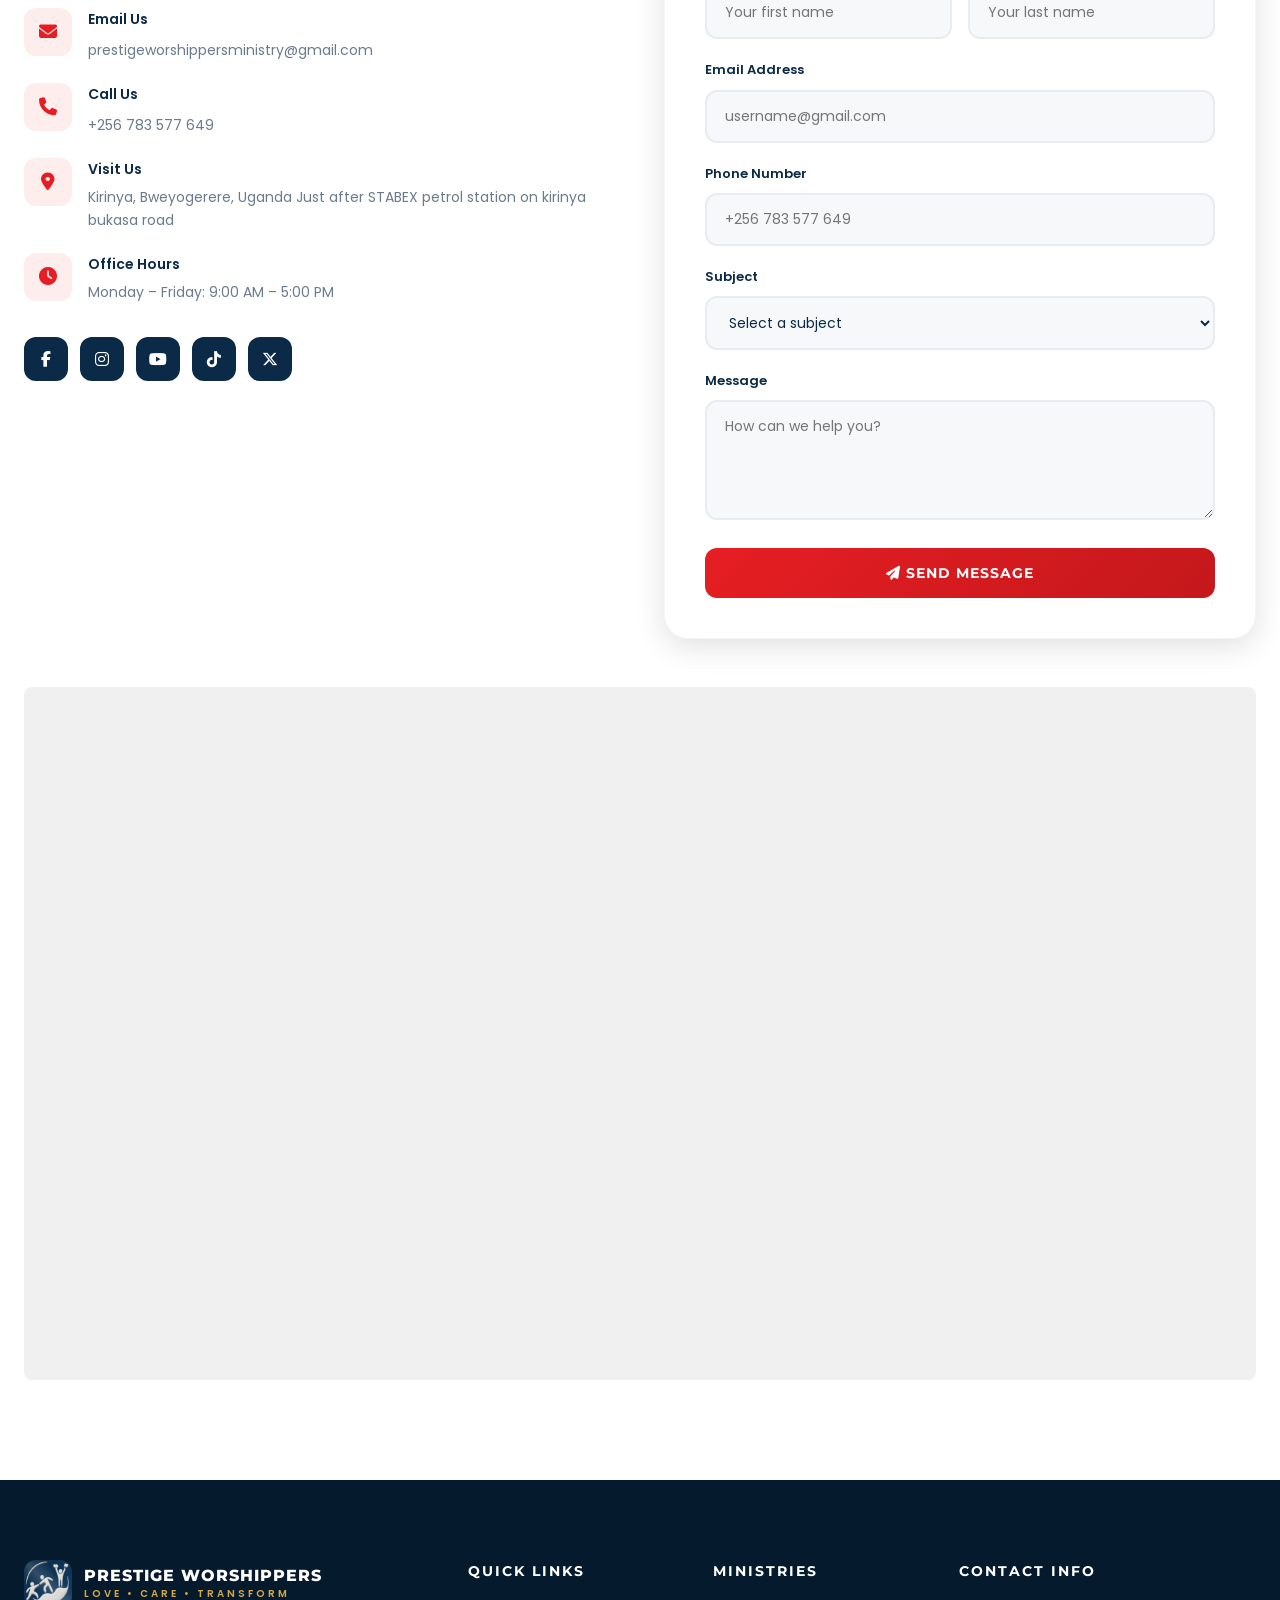
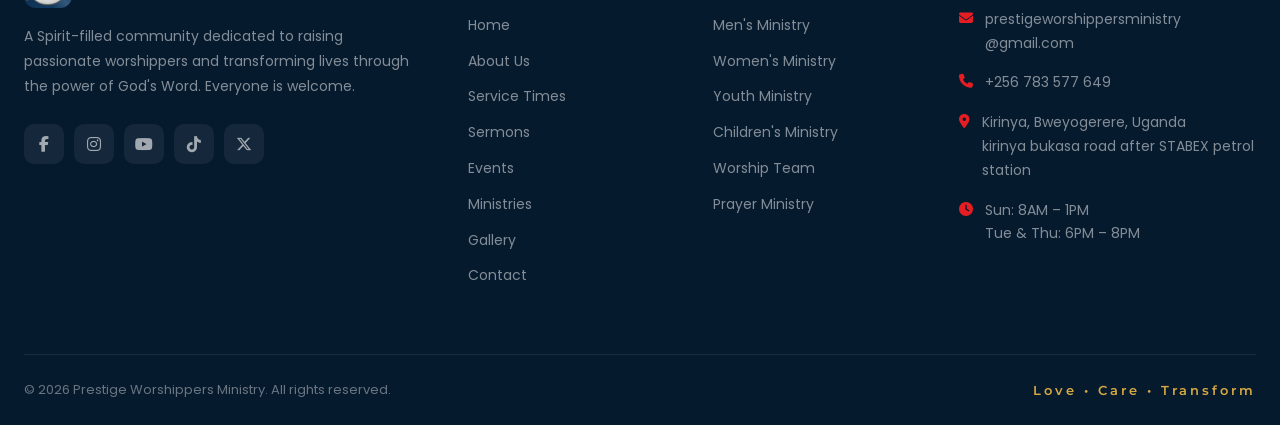
==== commit 3dfe92bb: "Make logo clickable to go to home page" ====
--- a/index.html
+++ b/index.html
@@ -2395,7 +2395,7 @@
          ============================================ -->
  <nav class="navbar" id="navbar">
     <div class="container">
-        <a href="#" class="nav-logo" aria-label="Home">
+        <a href="index.html" class="nav-logo" aria-label="Home">
             <div class="logo-icon">
                 <img src="logo.png" alt="Church Logo">
             </div>
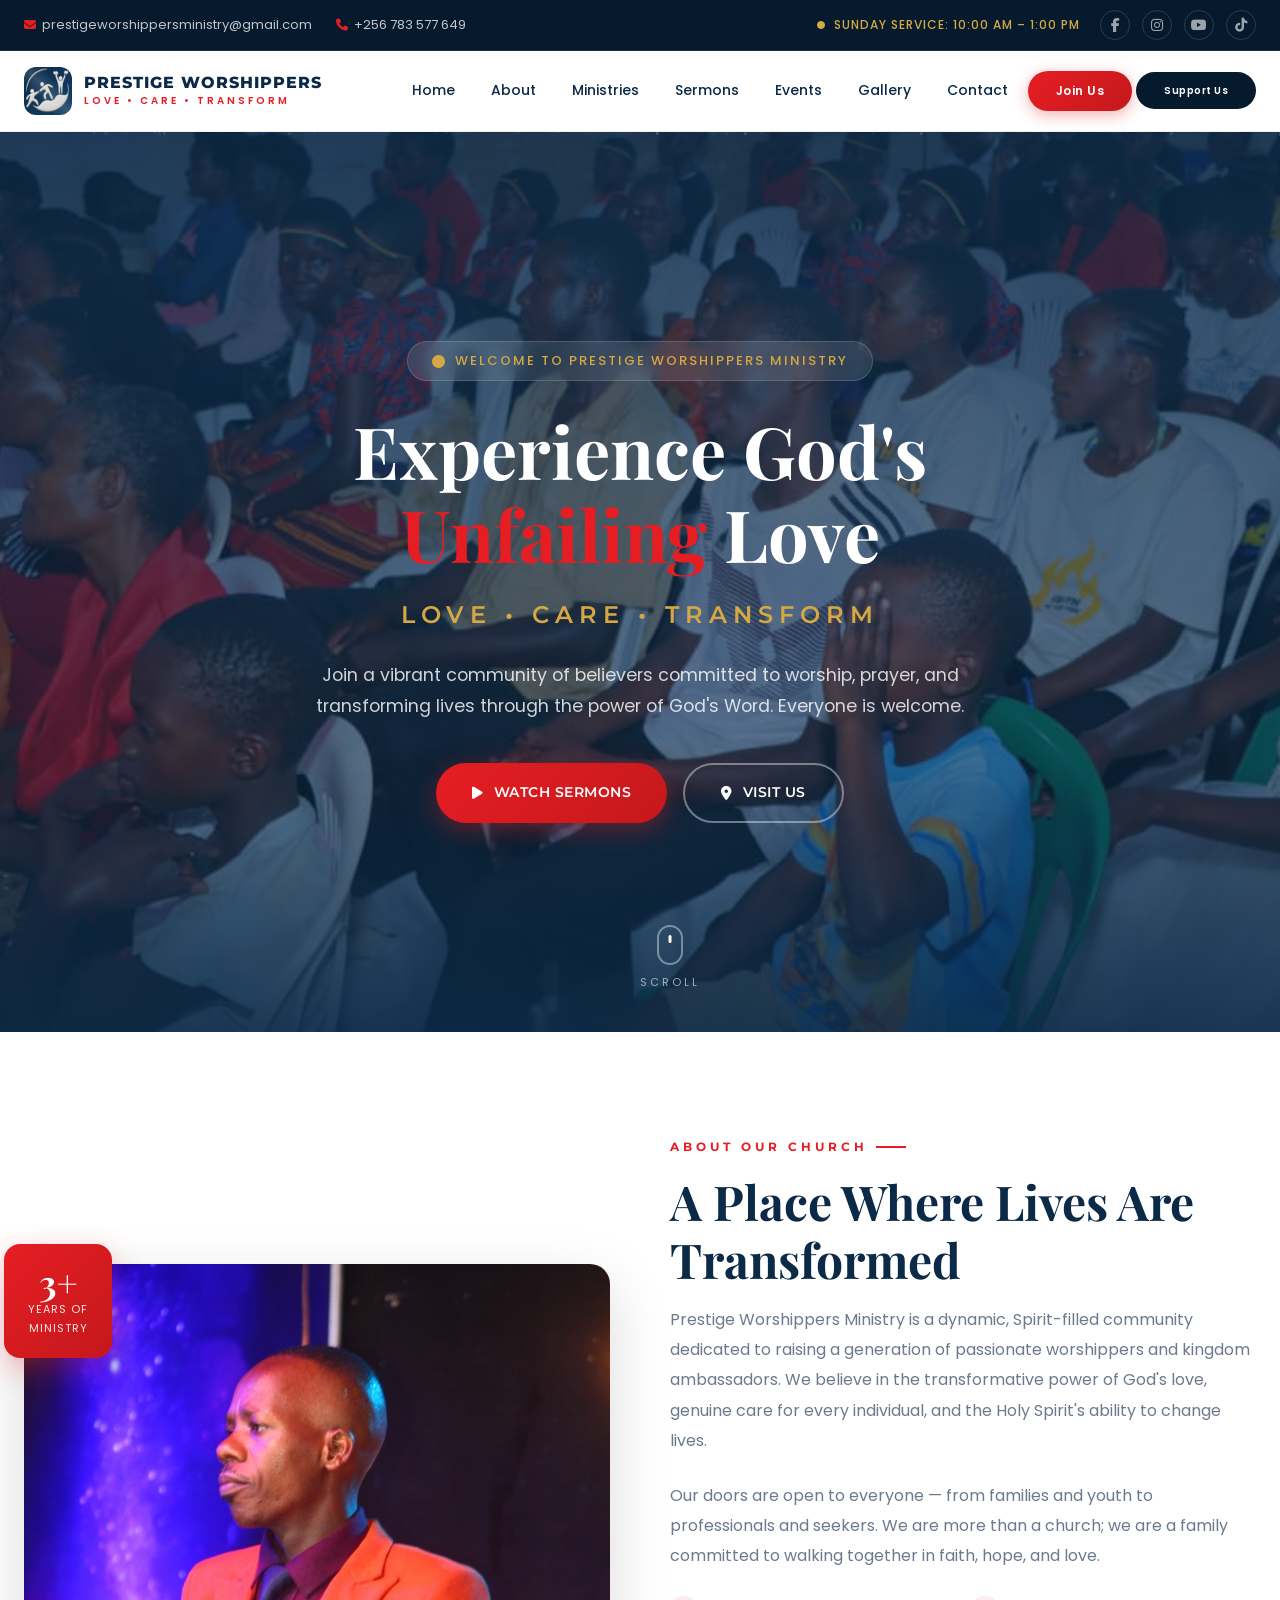
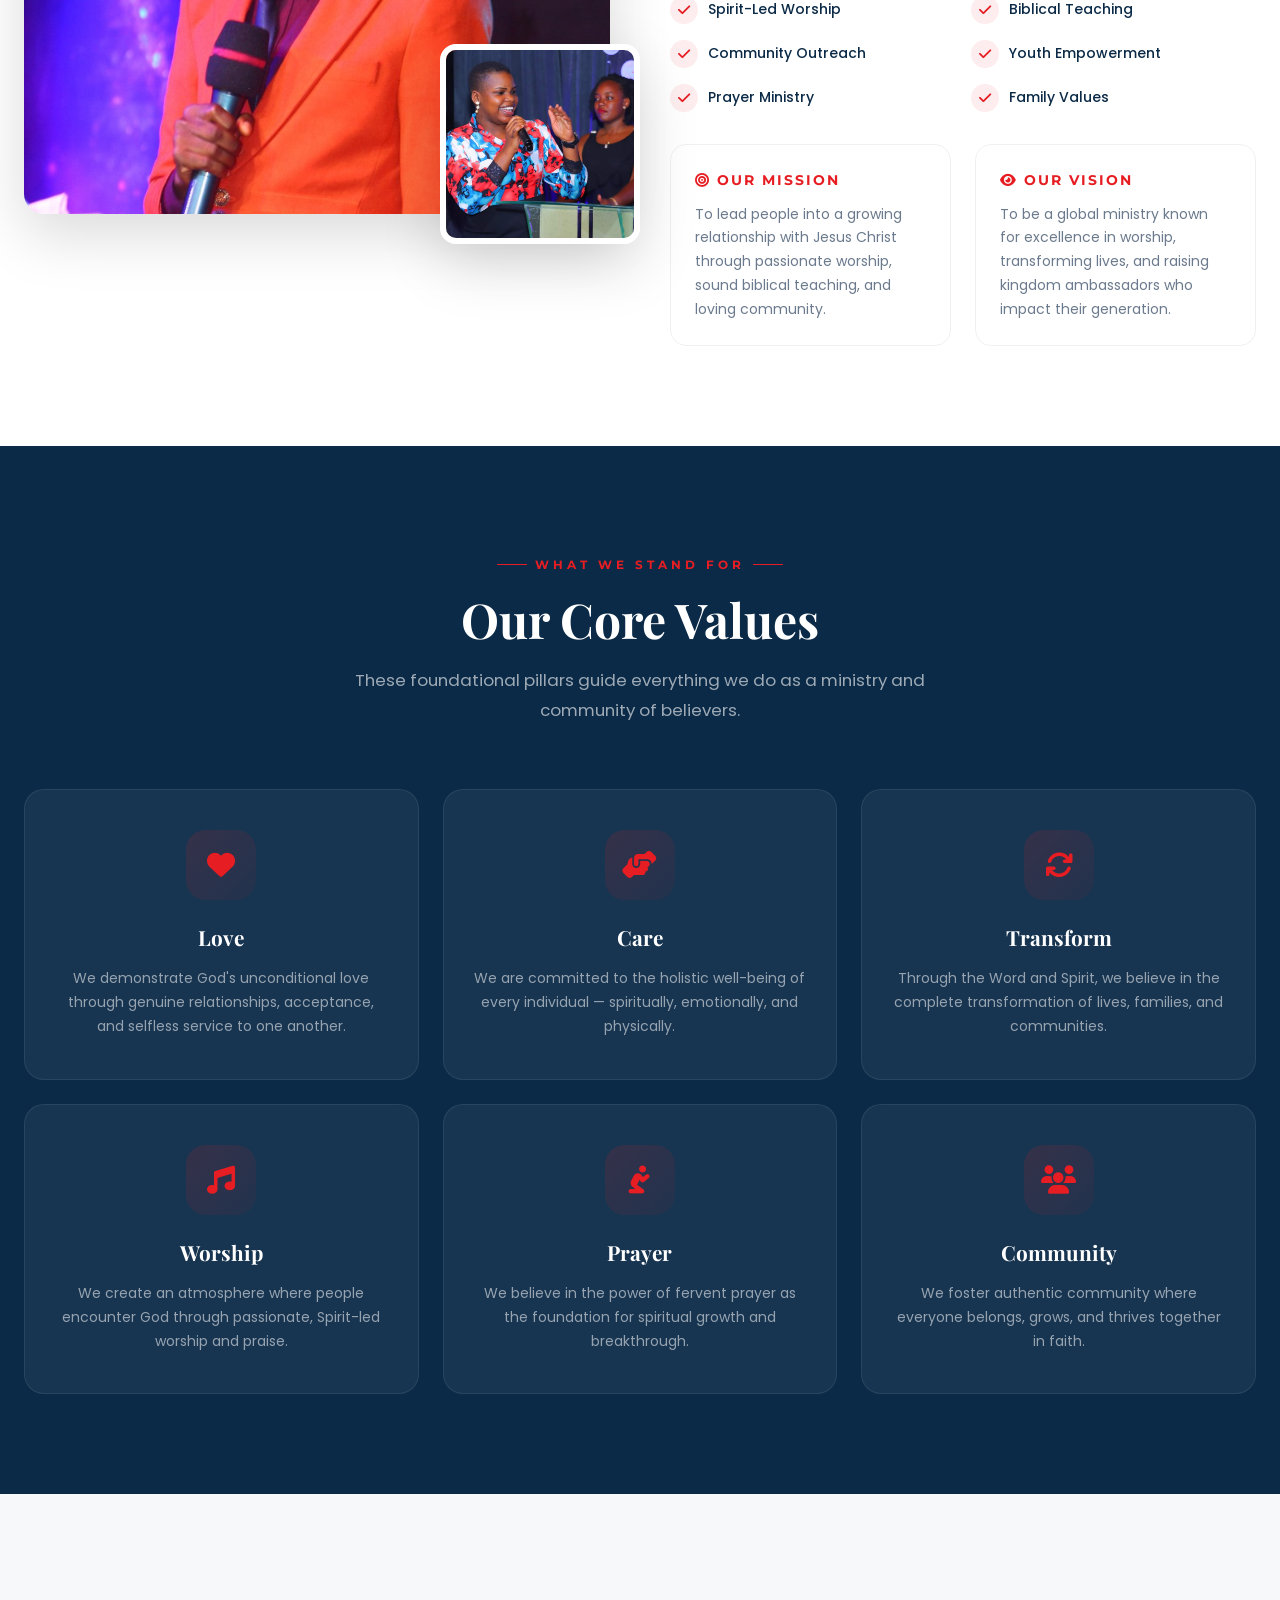
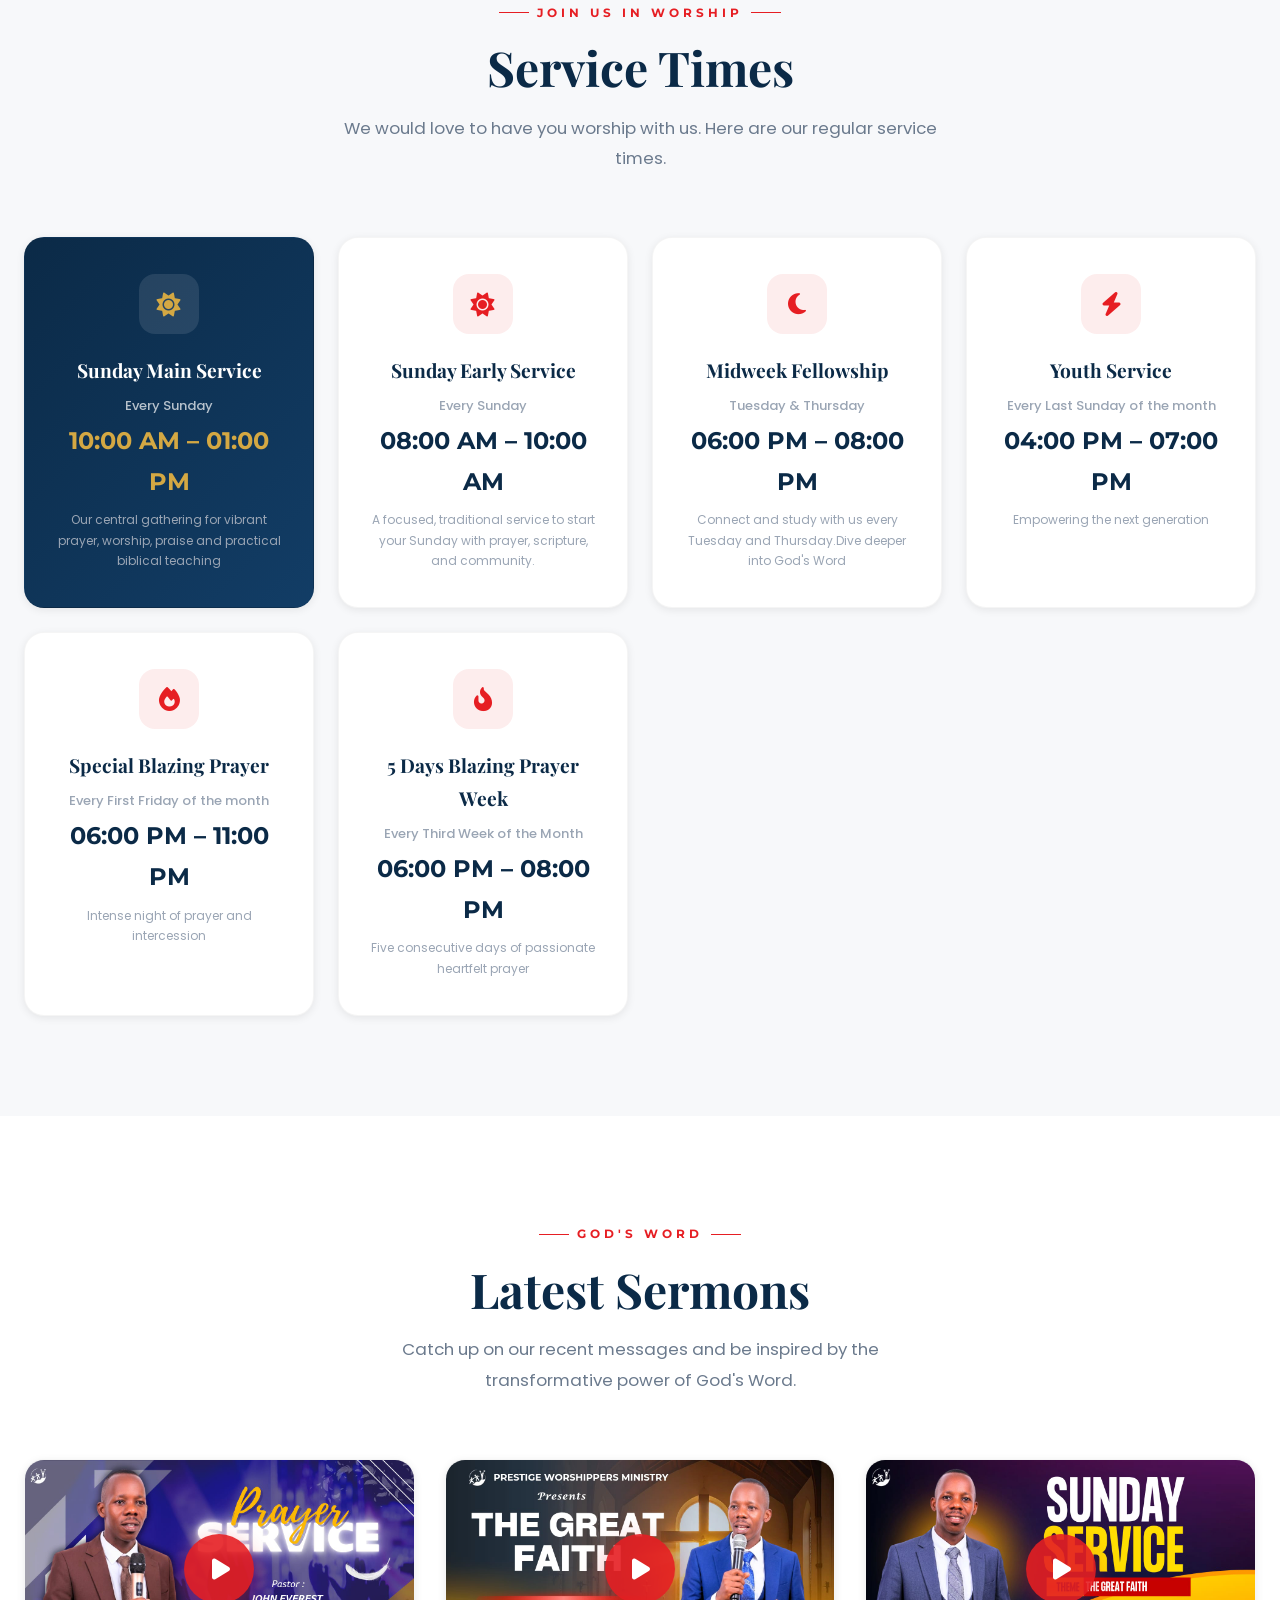
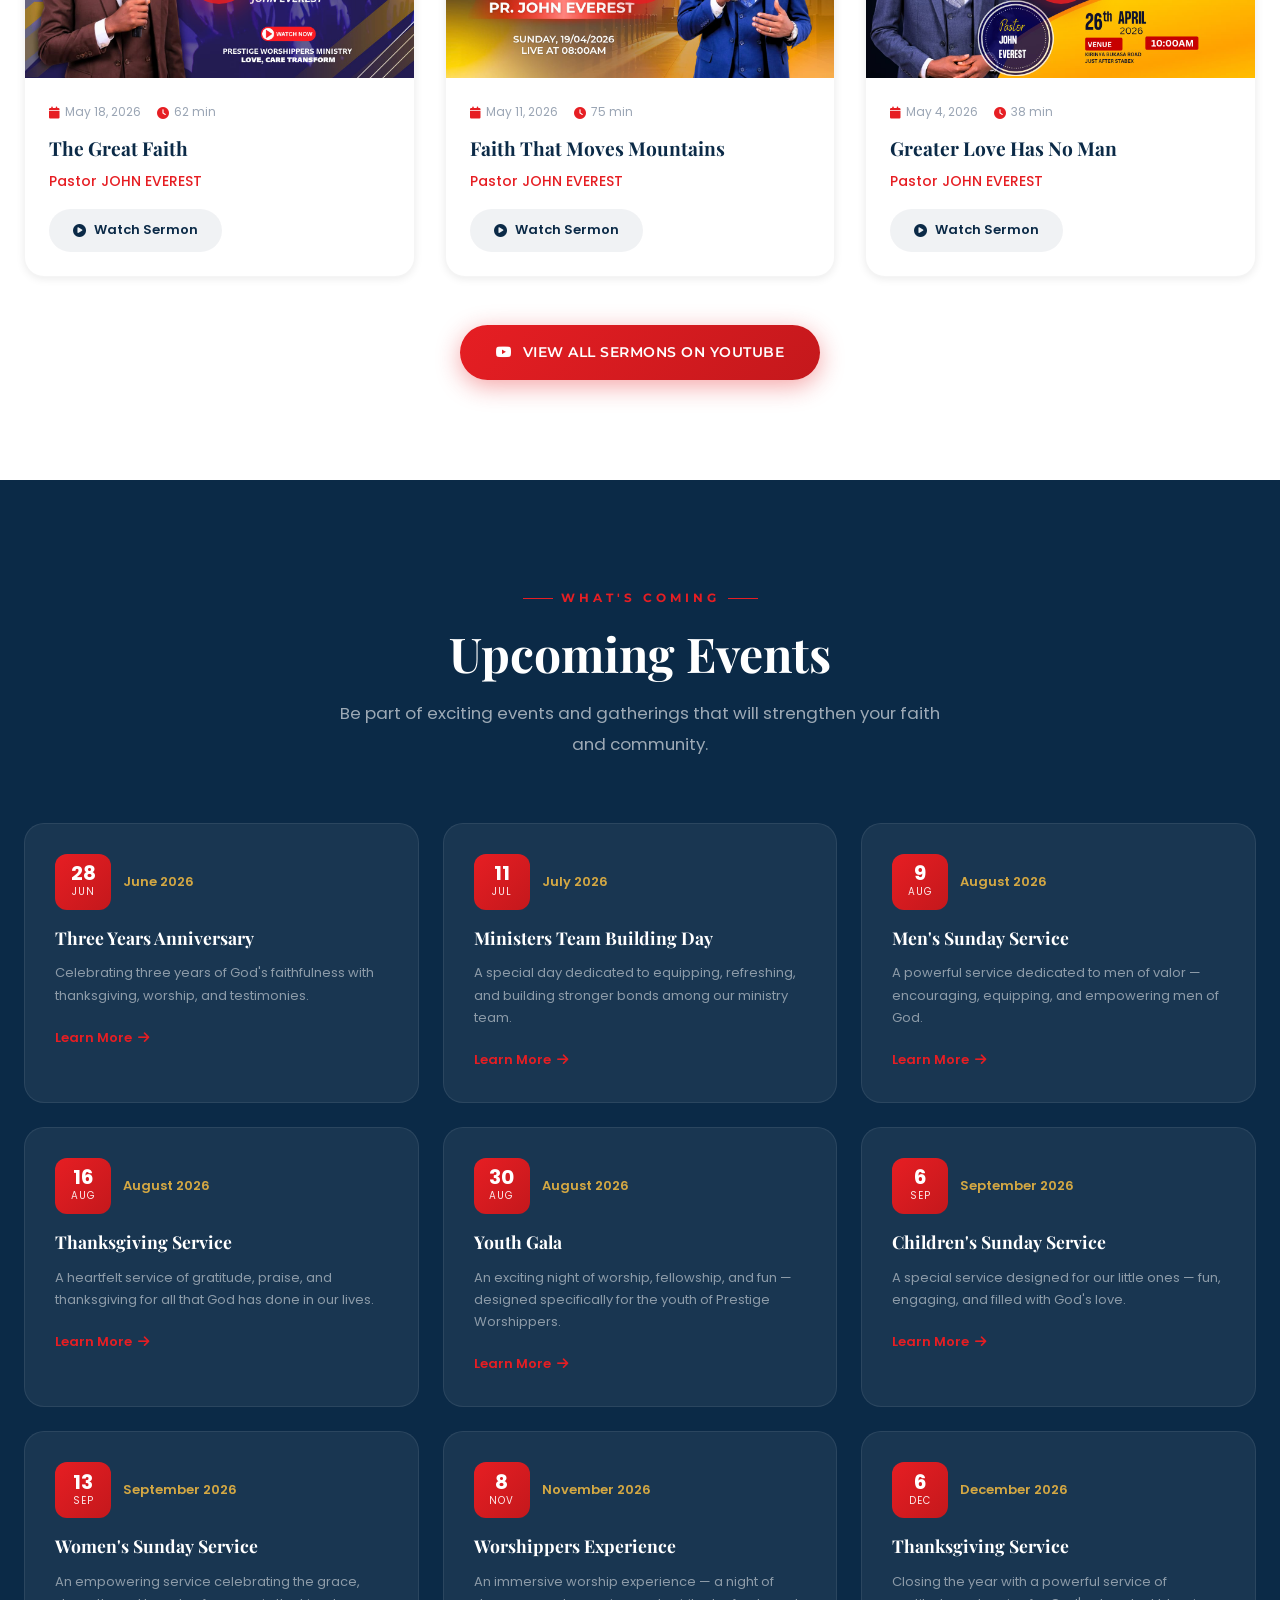
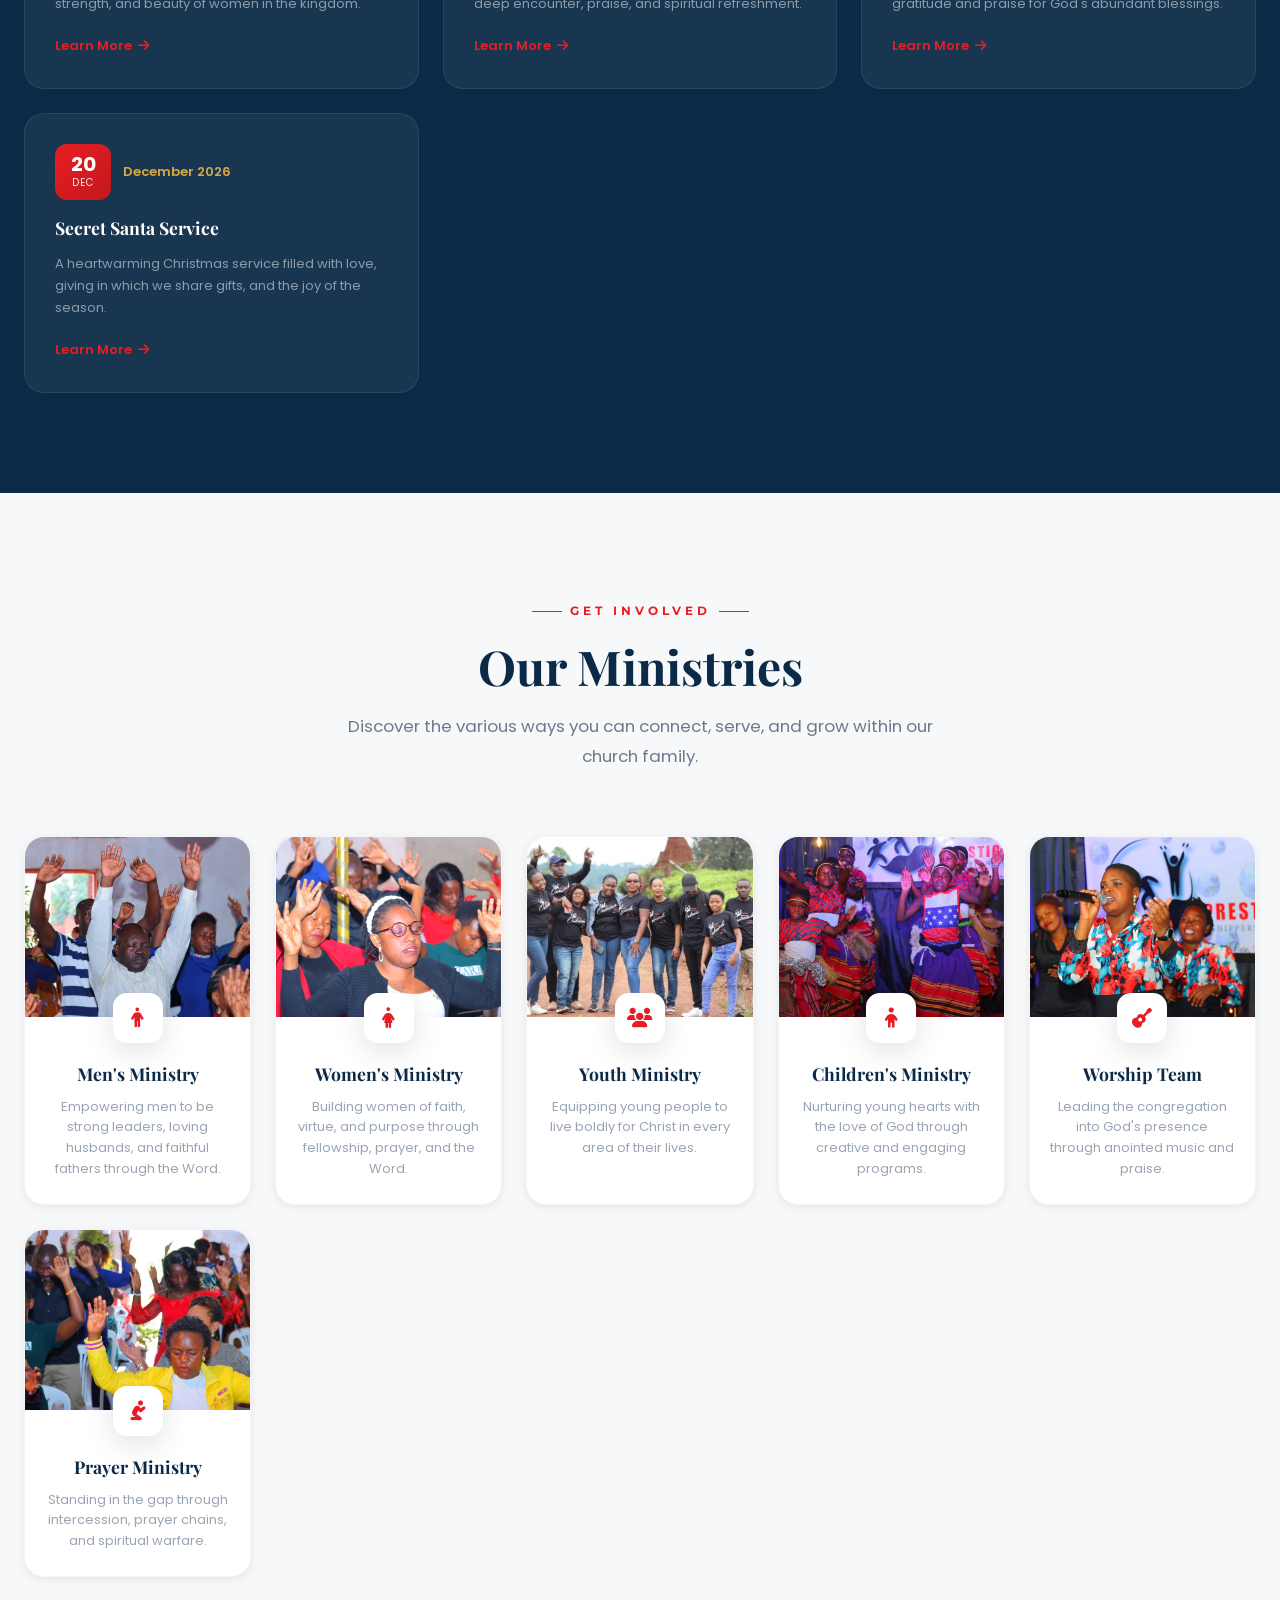
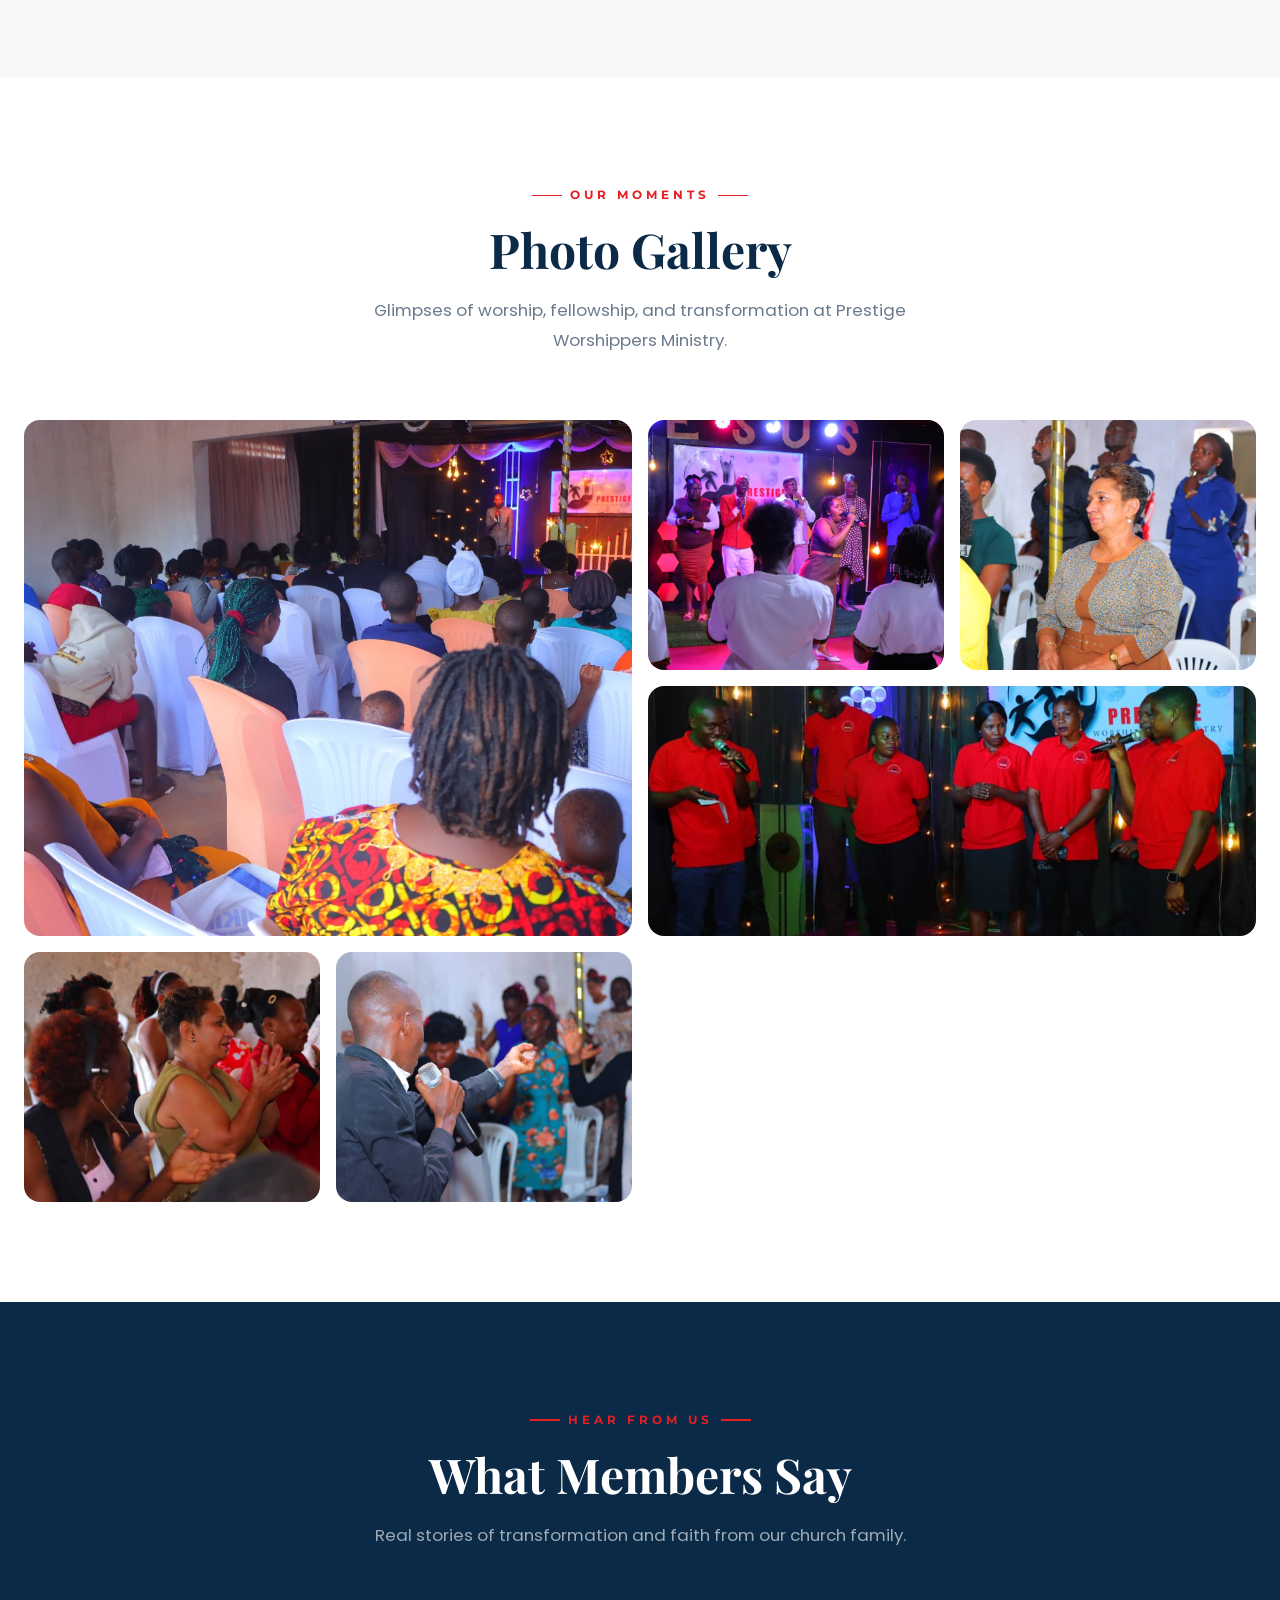
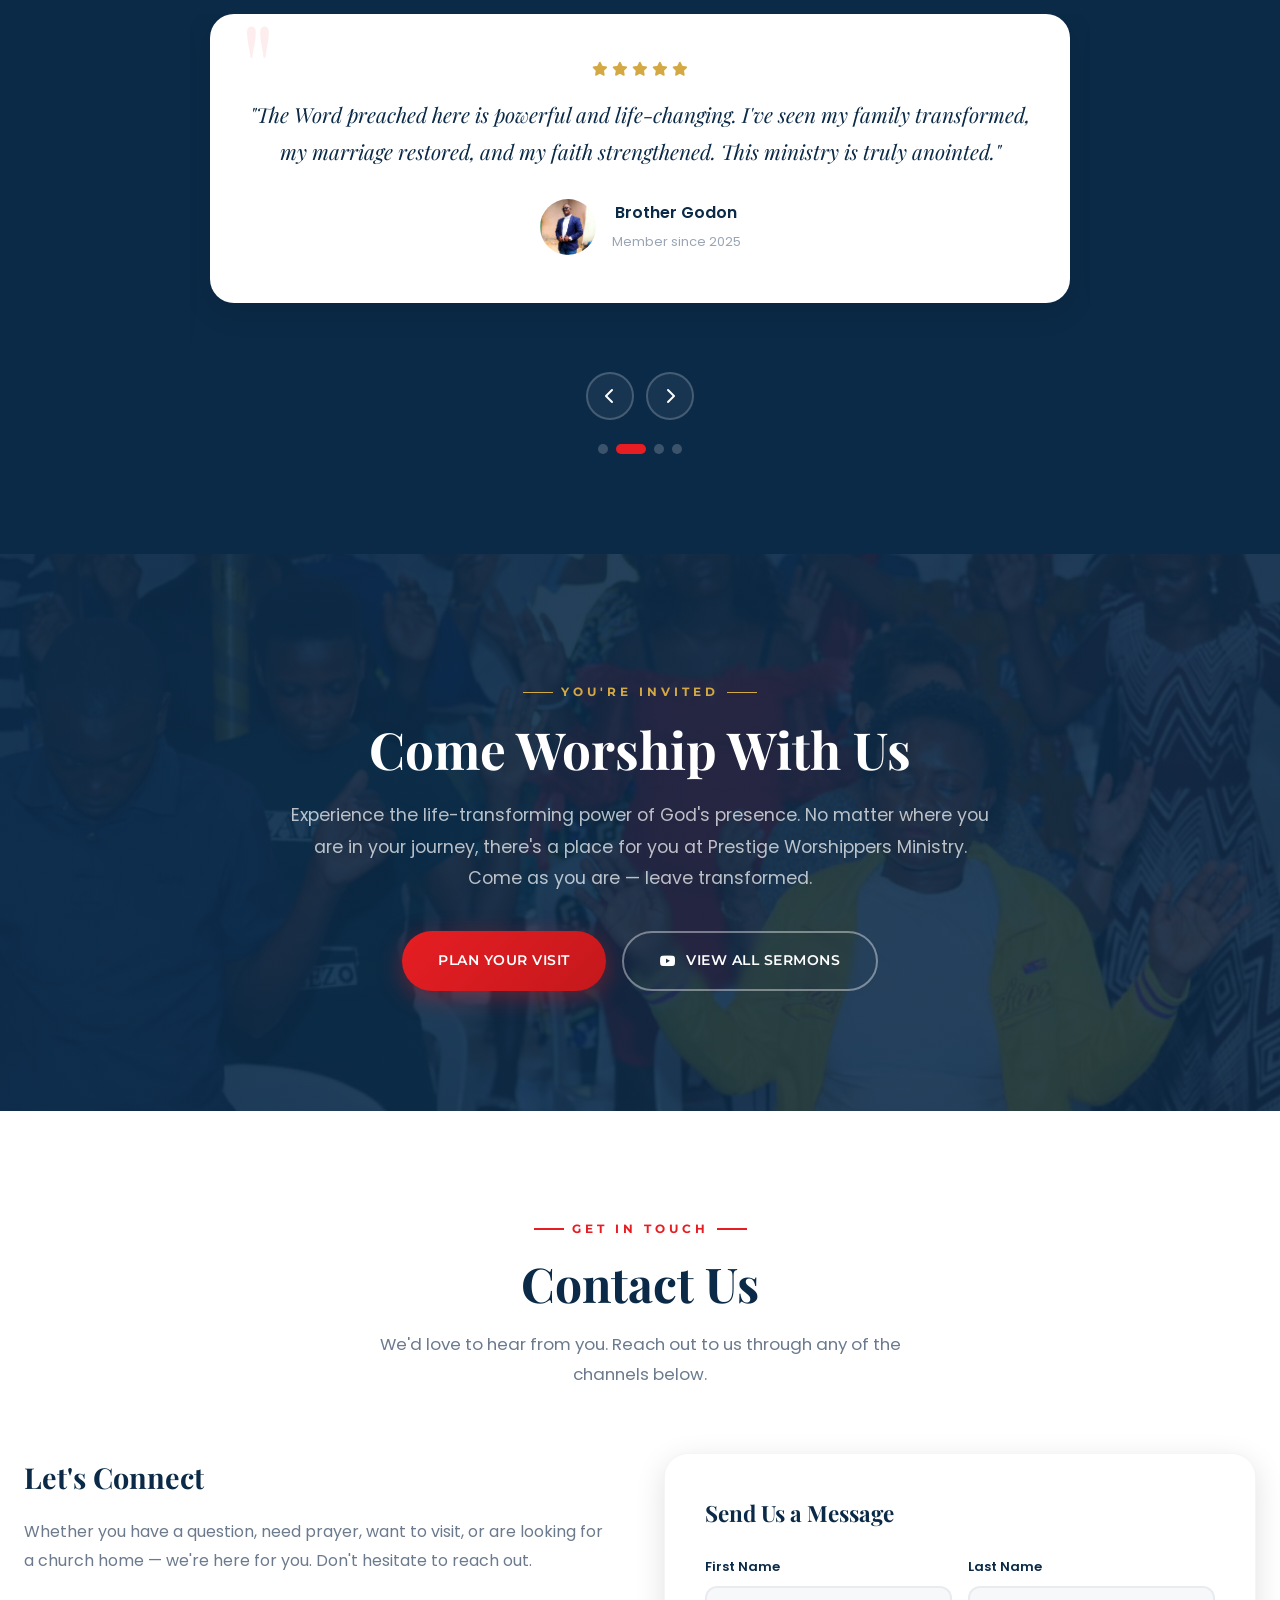
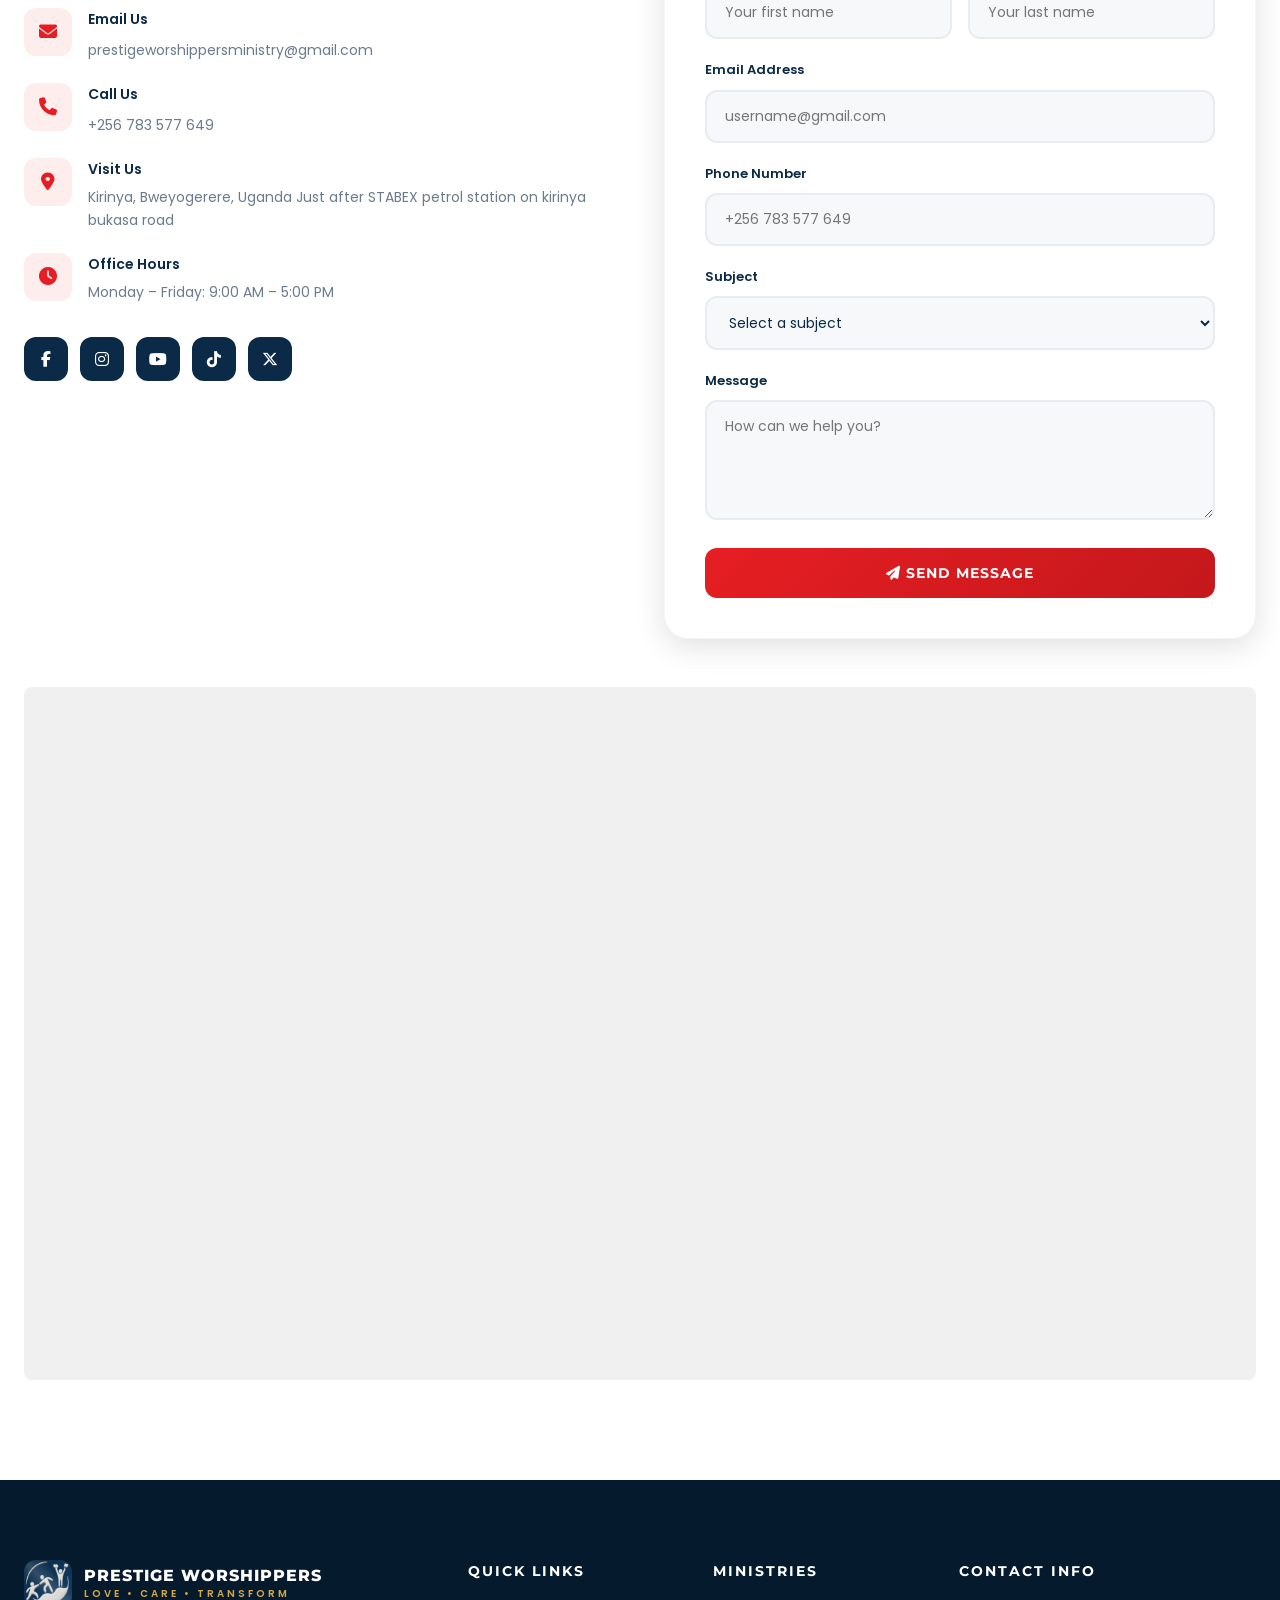
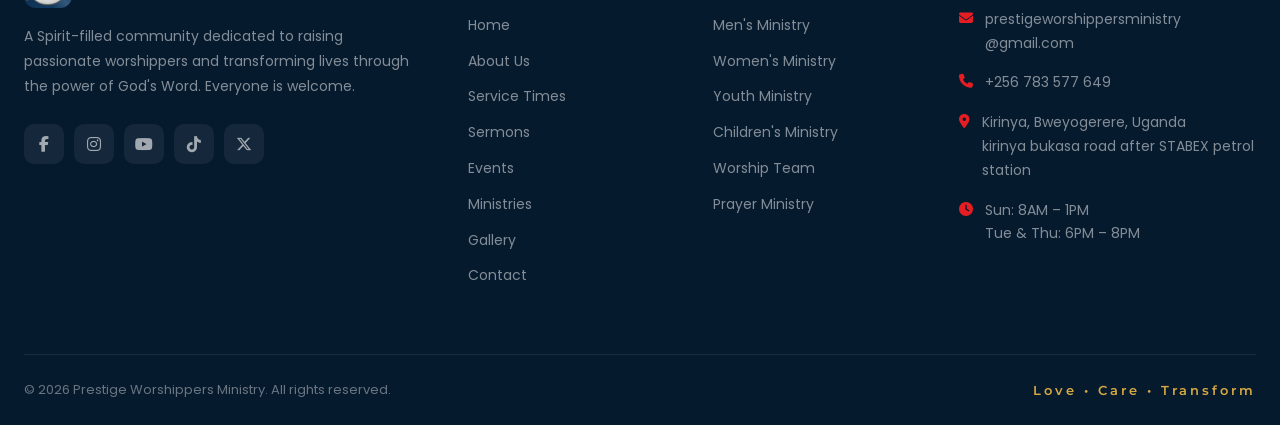
==== commit be52ade3: "Make logo scroll to top without refreshing page" ====
--- a/index.html
+++ b/index.html
@@ -2395,7 +2395,7 @@
          ============================================ -->
  <nav class="navbar" id="navbar">
     <div class="container">
-        <a href="index.html" class="nav-logo" aria-label="Home">
+        <a href="#home" class="nav-logo" aria-label="Home">
             <div class="logo-icon">
                 <img src="logo.png" alt="Church Logo">
             </div>
